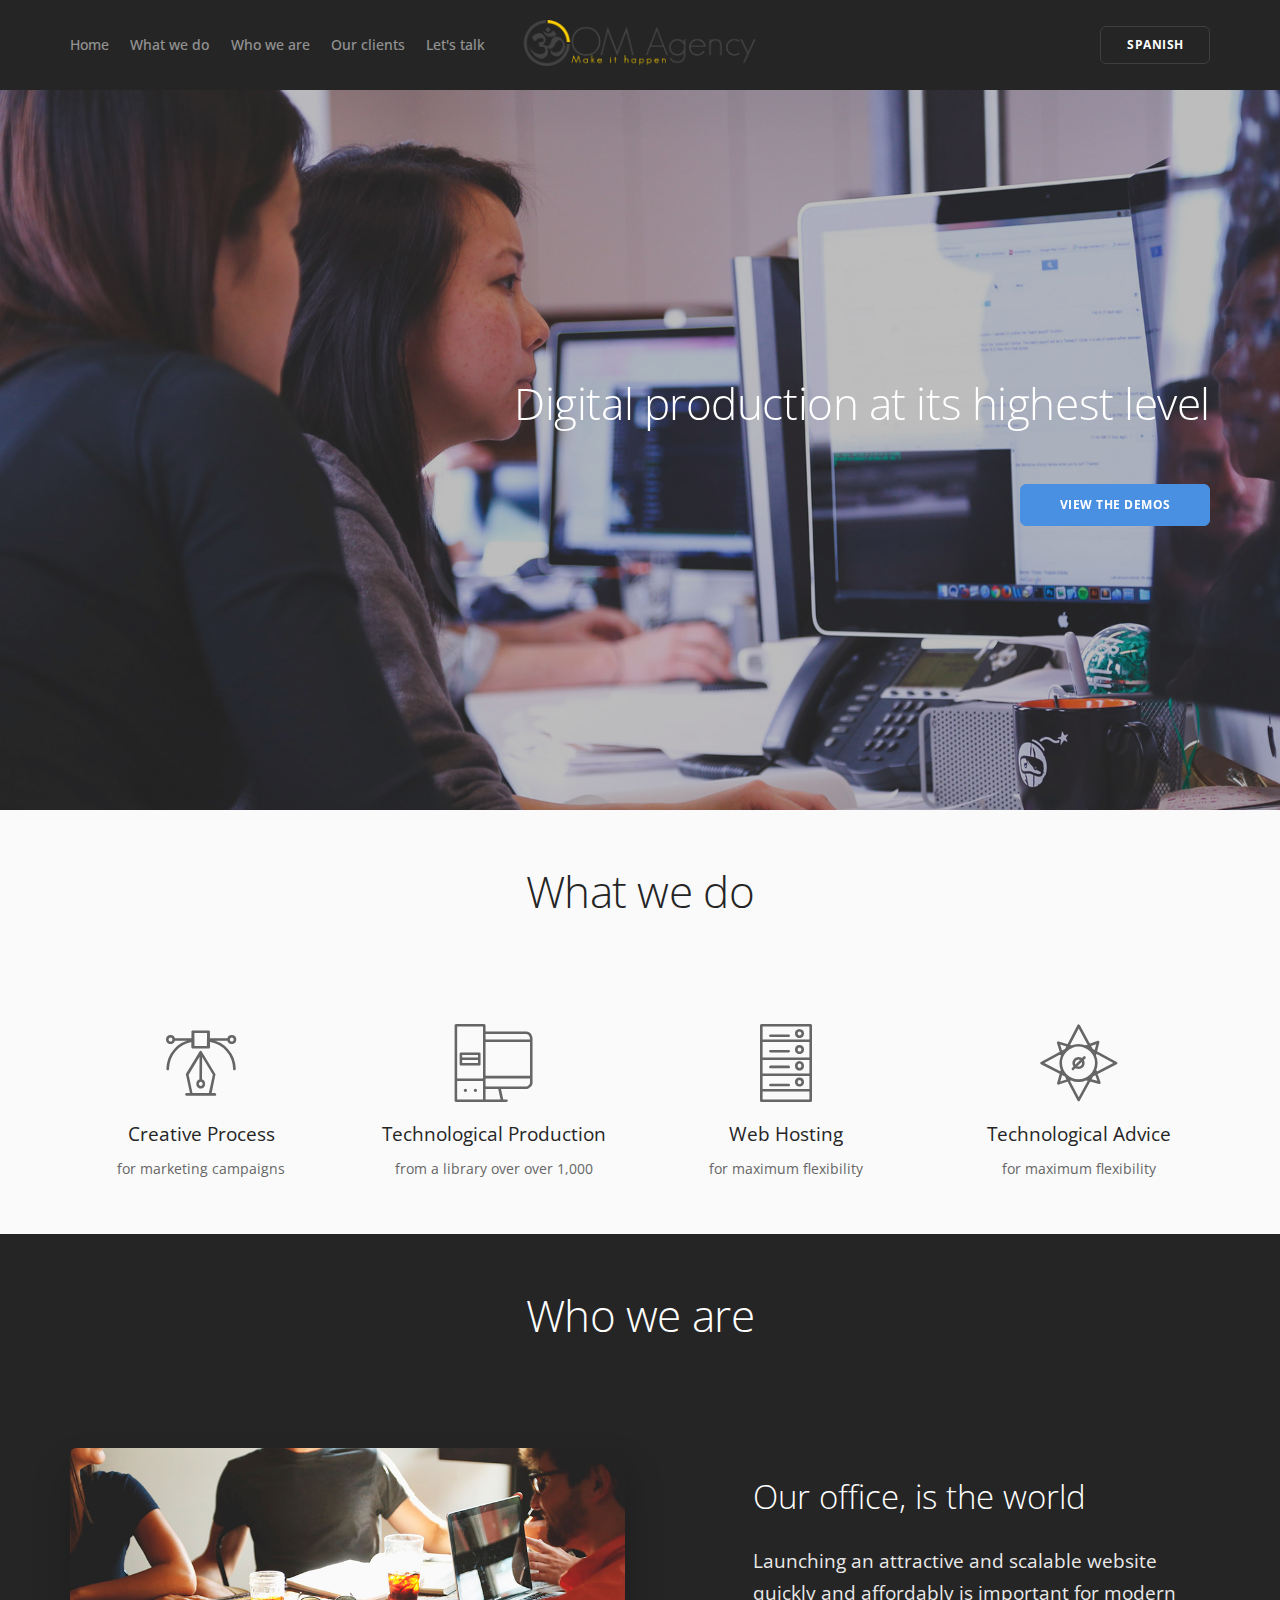
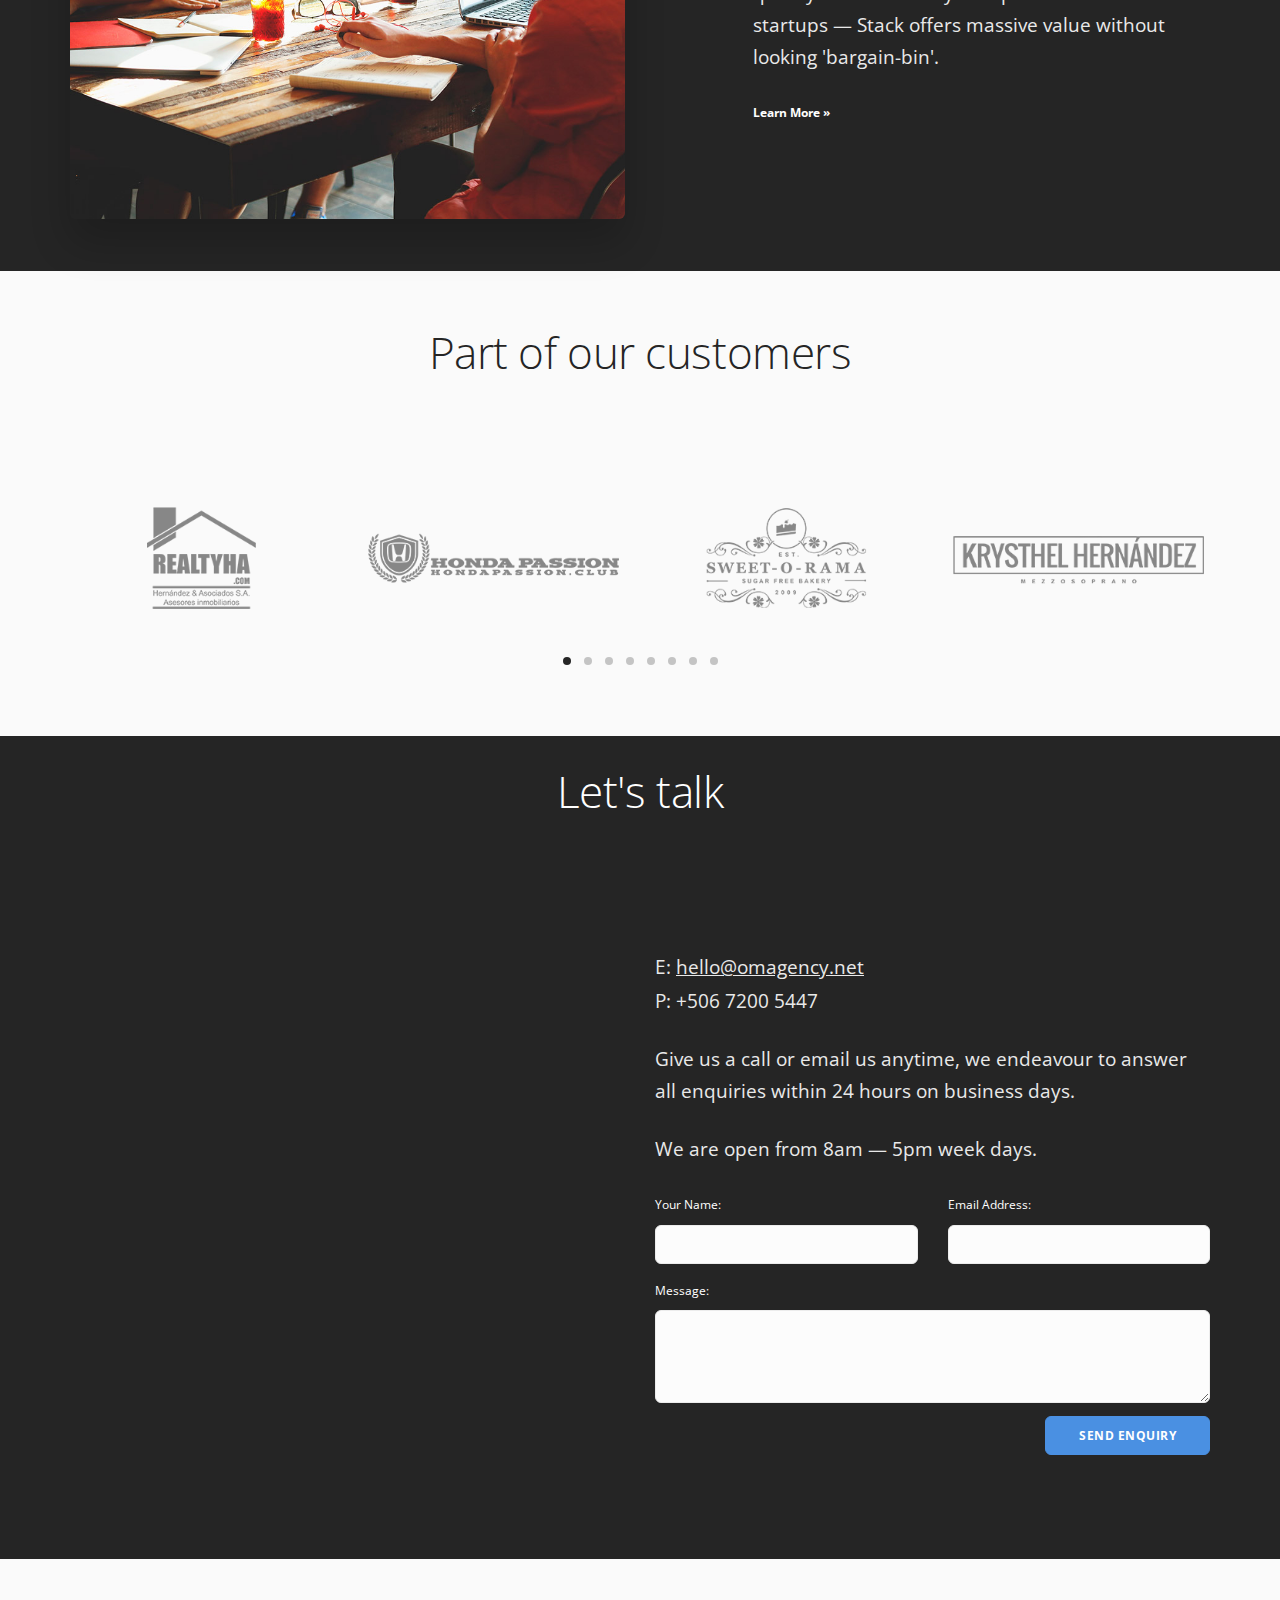
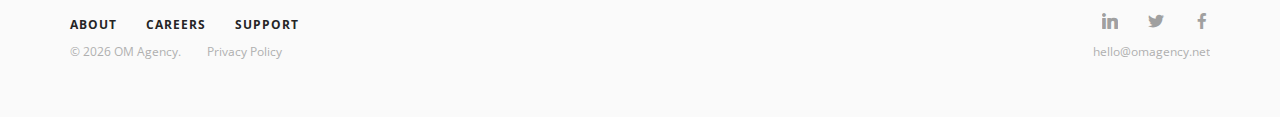
==== index.html @ 6e654f6d "First Push" ====
<!doctype html>
<html lang="en">
    <head>
        <meta charset="utf-8">
        <title>OM Agency | Make it happen...</title>
        <meta name="viewport" content="width=device-width, initial-scale=1.0">
        <link href="css/stack-interface.css" rel="stylesheet" type="text/css" media="all">
        <link href="css/socicon.css" rel="stylesheet" type="text/css" media="all" />
        <link href="css/iconsmind.css" rel="stylesheet" type="text/css" media="all" />
        <link href="css/bootstrap.css" rel="stylesheet" type="text/css" media="all" />
        <link href="css/flickity.css" rel="stylesheet" type="text/css" media="all" />
        <link href="css/stack-interface.css" rel="stylesheet" type="text/css" media="all" />
        <link href="css/theme.css" rel="stylesheet" type="text/css" media="all" />
        <link href="https://fonts.googleapis.com/css?family=Open+Sans:200,300,400,400i,500,600,700" rel="stylesheet">
        <link rel="shortcut icon" href="favicon/favicon.ico">
      	<link rel="icon" sizes="16x16 32x32 64x64" href="favicon/favicon.ico">
      	<link rel="icon" type="image/png" sizes="196x196" href="favicon/favicon-192.png">
      	<link rel="icon" type="image/png" sizes="160x160" href="favicon/favicon-160.png">
      	<link rel="icon" type="image/png" sizes="96x96" href="favicon/favicon-96.png">
      	<link rel="icon" type="image/png" sizes="64x64" href="favicon/favicon-64.png">
      	<link rel="icon" type="image/png" sizes="32x32" href="favicon/favicon-32.png">
      	<link rel="icon" type="image/png" sizes="16x16" href="favicon/favicon-16.png">
      	<link rel="apple-touch-icon" href="favicon/favicon-57.png">
      	<link rel="apple-touch-icon" sizes="114x114" href="favicon/favicon-114.png">
      	<link rel="apple-touch-icon" sizes="72x72" href="favicon/favicon-72.png">
      	<link rel="apple-touch-icon" sizes="144x144" href="favicon/favicon-144.png">
      	<link rel="apple-touch-icon" sizes="60x60" href="favicon/favicon-60.png">
      	<link rel="apple-touch-icon" sizes="120x120" href="favicon/favicon-120.png">
      	<link rel="apple-touch-icon" sizes="76x76" href="favicon/favicon-76.png">
      	<link rel="apple-touch-icon" sizes="152x152" href="favicon/favicon-152.png">
      	<link rel="apple-touch-icon" sizes="180x180" href="favicon/favicon-180.png">
      	<meta name="msapplication-TileColor" content="#FFFFFF">
      	<meta name="msapplication-TileImage" content="favicon/favicon-144.png">
      	<meta name="msapplication-config" content="favicon/browserconfig.xml">
    </head>
    <body data-smooth-scroll-offset="77">
        <div class="nav-container">
            <div class="via-1495219008200" via="via-1495219008200" vio="01">
                <div class="bar bar--sm visible-xs">
                    <div class="container">
                        <div class="row">
                            <div class="col-xs-3 col-sm-2">
                                <a href="index.html"> <img class="logo logo-dark" alt="logo" src="img/logo-dark.png"> <img class="logo logo-light" alt="logo" src="img/logo-light.png"> </a>
                            </div>
                            <div class="col-xs-9 col-sm-10 text-right">
                                <a href="#ourwork" class="hamburger-toggle" data-toggle-class="#menu2;hidden-xs hidden-sm"> <i class="icon icon--sm stack-interface stack-menu"></i> </a>
                            </div>
                        </div>
                    </div>
                </div>
                <nav id="menu2" class="bar bar-2 hidden-xs bg--dark">
                    <div class="container">
                        <div class="row">
                            <div class="col-md-2 text-center text-left-sm hidden-xs col-md-push-5">
                                <div class="bar__module">
                                    <a href="index.html"> <img class="logo logo-dark" alt="logo" src="img/logo-dark.png"> <img class="logo logo-light" alt="Logo OM Agency" src="img/OM_Agency_Logo_Letters.png"> </a>
                                </div>
                            </div>
                            <div class="col-md-5 col-md-pull-2">
                                <div class="bar__module">
                                    <ul class="menu-horizontal text-left">
                                        <li> <a href="#home" class="inner-link" target="_self">Home</a> </li>
                                        <li> <a href="#whatwedo" class="inner-link" target="_self">What we do</a> </li>
                                        <li> <a href="#whoweare" class="inner-link" target="_self">Who we are</a> </li>
                                        <li> <a href="#ourclients" class="inner-link" target="_self">Our clients</a> </li>
                                        <li> <a href="#letstalk" class="inner-link" target="_self">Let's talk</a> </li>
                                    </ul>
                                </div>
                            </div>
                            <div class="col-md-5 text-right text-left-xs text-left-sm">
                                <div class="bar__module">
                                    <a class="btn btn--sm type--uppercase" href="#ourwork"> <span class="btn__text">Spanish</span> </a>
                                </div>
                            </div>
                        </div>
                    </div>
                </nav>
            </div>
        </div>
        <div class="main-container">
            <a id="home" class="in-page-link"></a>
            <section class="cover height-80 imagebg text-right" data-overlay="3">
                <div class="background-image-holder"> <img alt="Digital Production at its highest level" src="img/digital-production-at-its-highest-level.jpg"> </div>
                <div class="container pos-vertical-center">
                    <div class="row">
                        <div class="col-sm-12">
                            <h1> Digital production at its highest level</h1>
                            <a class="btn btn--primary type--uppercase" href="#ourwork"> <span class="btn__text">
						View The Demos
					</span> </a>
                        </div>
                    </div>
                </div>
            </section>
            <a id="whatwedo" class="in-page-link"></a>
            <section class="text-center space--xs bg--secondary">
                <div class="container">
                    <div class="row">
                        <div class="col-sm-12">
                            <h1>What we do</h1>
                        </div>
                    </div>
                </div>
            </section>
            <a id="" class="in-page-link"></a>
            <section class="text-center space--xs bg--secondary">
                <div class="container">
                    <div class="row">
                        <div class="col-sm-6 col-md-3">
                            <div class="text-block"> <i class="icon icon-Vector-5 icon--lg"></i>
                                <h4>Creative Process</h4>
                                <p> for marketing campaigns </p>
                            </div>
                        </div>
                        <div class="col-sm-6 col-md-3">
                            <div class="text-block"> <i class="icon icon-Computer-3 icon--lg"></i>
                                <h4>Technological Production</h4>
                                <p> from a library over over 1,000 </p>
                            </div>
                        </div>
                        <div class="col-sm-6 col-md-3">
                            <div class="text-block"> <i class="icon icon-Server icon--lg"></i>
                                <h4>Web Hosting</h4>
                                <p> for maximum flexibility </p>
                            </div>
                        </div>
                        <div class="col-sm-6 col-md-3">
                            <div class="text-block"> <i class="icon icon-Compass-Rose icon--lg"></i>
                                <h4>Technological Advice</h4>
                                <p> for maximum flexibility </p>
                            </div>
                        </div>
                    </div>
                </div>
            </section>
            <a id="whoweare" class="in-page-link"></a>
            <section class="bg--dark space--xs text-center">
                <div class="container">
                    <div class="row">
                        <div class="col-sm-12">
                            <h1>Who we are</h1>
                        </div>
                    </div>
                </div>
            </section>
            <a id="" class="in-page-link"></a>
            <section class="switchable feature-large bg--dark space--xs">
                <div class="container">
                    <div class="row">
                        <div class="col-sm-6"> <img alt="Our people sitting on a desk - Who we are" class="border--round box-shadow-wide" src="img/who-we-are-2.jpg"> </div>
                        <div class="col-sm-6 col-md-5">
                            <div class="switchable__text">
                                <h2>Our office, is the world</h2>
                                <p class="lead"> Launching an attractive and scalable website quickly and affordably is important for modern startups — Stack offers massive value without looking 'bargain-bin'. </p> <a href="#ourwork">Learn More »</a> </div>
                        </div>
                    </div>
                </div>
            </section>
            <a id="ourclients" class="in-page-link"></a>
            <section class="bg--secondary space--xs text-center">
                <div class="container">
                    <div class="row">
                        <div class="col-sm-12">
                            <h1>Part of our customers</h1>
                        </div>
                    </div>
                </div>
            </section>
            <a id="" class="in-page-link"></a>
            <section class="bg--secondary space--sm">
                <div class="container">
                    <div class="row">
                        <div class="slider slider--inline-arrows slider--arrows-hover text-center" data-arrows="true" data-timing="2000" data-paging="true">
                            <ul class="slides">
                                <li class="col-sm-3 col-xs-6"> <img alt="Realty HA" class="image--s" src="img/clients/RealtyHA.png"> </li>
                                <li class="col-sm-3 col-xs-6"> <img alt="Honda Passion Club" class="image--s" src="img/clients/HondaPassionClub.png"> </li>
                                <li class="col-sm-3 col-xs-6"> <img alt="Sugar Free Bakery Sweet-O-Rama" class="image--s" src="img/clients/Sweet-O-Rama.png"> </li>
                                <li class="col-sm-3 col-xs-6"> <img alt="Krysthel Hernandez MezzoSoprano" class="image--s" src="img/clients/KrysthelHernandez.png"> </li>
                                <li class="col-sm-3 col-xs-6"> <img alt="Dra. Maria Jesus Calderon Quesada" class="image--s" src="img/clients/DraMariaJesus.png"> </li>
                                <li class="col-sm-3 col-xs-6"> <img alt="Chandra Store" class="image--s" src="img/clients/Chandra.png"> </li>
                                <li class="col-sm-3 col-xs-6"> <img alt="Portafolio" class="image--s" src="img/clients/Portafolio.png"> </li>
                                <li class="col-sm-3 col-xs-6"> <img alt="PriFit Gym" class="image--s" src="img/clients/PriFit.png"> </li>
                            </ul>
                        </div>
                    </div>
                </div>
            </section>
            <!--
            <a id="ourwork" class="in-page-link"></a>
            <section class="bg--secondary text-center space--xs">
                <div class="container">
                    <div class="row">
                        <div class="col-sm-12">
                            <h1>Our work</h1>
                        </div>
                    </div>
                </div>
            </section>
            <a id="" class="in-page-link"></a>
            <section class="unpad bg--secondary">
                <div class="masonry masonry--gapless">
                    <div class="masonry__container masonry--active">
                        <div class="masonry__item col-md-4 col-sm-6 col-xs-12" data-masonry-filter="Digital">
                            <div class="project-thumb hover-element height-50">
                                <a href="#ourwork">
                                    <div class="hover-element__initial">
                                        <div class="background-image-holder"> <img alt="background" src="img/work-6.jpg"> </div>
                                    </div>
                                    <div class="hover-element__reveal" data-overlay="9">
                                        <div class="project-thumb__title">
                                            <h5>Nike Active</h5> <span>Digital Marketing</span> </div>
                                    </div>
                                </a>
                            </div>
                        </div>
                        <div class="masonry__item col-md-8 col-sm-6 col-xs-12" data-masonry-filter="Digital">
                            <div class="project-thumb hover-element height-50">
                                <a href="#ourwork">
                                    <div class="hover-element__initial">
                                        <div class="background-image-holder"> <img alt="background" src="img/work-1.jpg"> </div>
                                    </div>
                                    <div class="hover-element__reveal" data-overlay="9">
                                        <div class="project-thumb__title">
                                            <h5>Unvest Capital</h5> <span>Brand Collateral</span> </div>
                                    </div>
                                </a>
                            </div>
                        </div>
                    </div>
                </div>
            </section>
          -->
            <a id="letstalk" class="in-page-link"></a>
            <section class="bg--dark text-center space--xxs">
                <div class="container">
                    <div class="row">
                        <div class="col-sm-12">
                            <h1>Let's talk</h1>
                        </div>
                    </div>
                </div>
            </section>
            <a id="" class="in-page-link"></a>
            <section class="switchable bg--dark">
                <div class="container">
                    <div class="row">
                        <div class="col-sm-5">
                            <div class="map-container border--round" data-maps-api-key="AIzaSyCfo_V3gmpPm1WzJEC9p_sRbgvyVbiO83M" data-address="residencial boulevard, desamparados," data-marker-title="Stack" data-map-style="[{&quot;featureType&quot;:&quot;landscape&quot;,&quot;stylers&quot;:[{&quot;hue&quot;:&quot;#FFBB00&quot;},{&quot;saturation&quot;:43.400000000000006},{&quot;lightness&quot;:37.599999999999994},{&quot;gamma&quot;:1}]},{&quot;featureType&quot;:&quot;road.highway&quot;,&quot;stylers&quot;:[{&quot;hue&quot;:&quot;#FFC200&quot;},{&quot;saturation&quot;:-61.8},{&quot;lightness&quot;:45.599999999999994},{&quot;gamma&quot;:1}]},{&quot;featureType&quot;:&quot;road.arterial&quot;,&quot;stylers&quot;:[{&quot;hue&quot;:&quot;#FF0300&quot;},{&quot;saturation&quot;:-100},{&quot;lightness&quot;:51.19999999999999},{&quot;gamma&quot;:1}]},{&quot;featureType&quot;:&quot;road.local&quot;,&quot;stylers&quot;:[{&quot;hue&quot;:&quot;#FF0300&quot;},{&quot;saturation&quot;:-100},{&quot;lightness&quot;:52},{&quot;gamma&quot;:1}]},{&quot;featureType&quot;:&quot;water&quot;,&quot;stylers&quot;:[{&quot;hue&quot;:&quot;#0078FF&quot;},{&quot;saturation&quot;:-13.200000000000003},{&quot;lightness&quot;:2.4000000000000057},{&quot;gamma&quot;:1}]},{&quot;featureType&quot;:&quot;poi&quot;,&quot;stylers&quot;:[{&quot;hue&quot;:&quot;#00FF6A&quot;},{&quot;saturation&quot;:-1.0989010989011234},{&quot;lightness&quot;:11.200000000000017},{&quot;gamma&quot;:1}]}]" data-map-zoom="14"></div>
                        </div>
                        <div class="col-sm-6 col-xs-12">
                            <div class="text-block">
                                <p class="lead"> E: <a href="mailto:hello@omagency.net" target="_self">hello@omagency.net</a><br> P: +506 7200 5447</p>
                                <p class="lead"> Give us a call or email us anytime, we endeavour to answer all enquiries within 24 hours on business days. </p>
                                <p class="lead"> We are open from 8am — 5pm week days. </p>
                            </div>
                            <div class="row">
                                <form action="https://formspree.io/hello@omagency.net" class="form-email">
                                    <input type="hidden" name="_next" value="http://omagency.net/#letstalk" />
                                    <input type="hidden" name="_subject" value="New message from OM Agency form" />
                                    <div class="col-sm-6 col-xs-12"> <label>Your Name:</label> <input type="text" name="Name" class="validate-required"> </div>
                                    <div class="col-sm-6 col-xs-12"> <label>Email Address:</label> <input type="email" name="Email" class="validate-required validate-email"> </div>
                                    <div class="col-sm-12 col-xs-12"> <label>Message:</label> <textarea rows="3" name="Message" class="validate-required"></textarea> </div>
                                    <div class="col-sm-5 col-md-4 col-xs-6"> <button type="submit" class="btn btn--primary type--uppercase">Send Enquiry</button> </div>
                                </form>
                            </div>
                        </div>
                    </div>
                </div>
            </section>
            <footer class="text-center-xs space--xs bg--secondary">
                <div class="container">
                    <div class="row">
                        <div class="col-sm-7">
                            <ul class="list-inline">
                                <li> <a href="#whoweare" class="inner-link" target="_self"><span class="h6 type--uppercase medium-editor-element" spellcheck="true" data-medium-editor-element="true" role="textbox" aria-multiline="true" data-medium-editor-editor-index="75" medium-editor-index="082391a5-75e1-c241-b3bd-a987d5c9becb" data-placeholder="Type your text">About</span></a> </li>
                                <li> <a href="#"><span class="h6 type--uppercase medium-editor-element" spellcheck="true" data-medium-editor-element="true" role="textbox" aria-multiline="true" data-medium-editor-editor-index="75" medium-editor-index="06a11423-56d0-9f92-8ddc-9419bf3b20df" data-placeholder="Type your text">Careers</span></a> </li>
                                <li class="medium-editor-active-mrv"> <a href="http://support.omagency.net" target="_self"><span class="h6 type--uppercase medium-editor-element" spellcheck="true" data-medium-editor-element="true" role="textbox" aria-multiline="true" data-medium-editor-editor-index="75" medium-editor-index="7d0450e8-6a28-0e7a-660b-c5651b98edc4" data-placeholder="Type your text">Support</span></a> </li>
                            </ul>
                        </div>
                        <div class="col-sm-5 text-right text-center-xs">
                            <ul class="social-list list-inline list--hover">
                                <li><a href="https://www.linkedin.com/company/om-hosting" target="_self"><i class="socicon icon socicon-linkedin icon--xs"></i></a></li>
                                <li><a href="https://twitter.com/OM_Hosting" target="_self"><i class="socicon socicon-twitter icon icon--xs"></i></a></li>
                                <li><a href="https://www.facebook.com/pages/OM-Hosting/1087044491311672" target="_self"><i class="socicon socicon-facebook icon icon--xs"></i></a></li>
                            </ul>
                        </div>
                    </div>
                    <div class="row">
                        <div class="col-sm-7"> <span class="type--fine-print">© <span class="update-year">2017</span> OM Agency.</span> <a class="type--fine-print" href="#">Privacy Policy</a> </div>
                        <div class="col-sm-5 text-right text-center-xs"> <a class="type--fine-print" href="#">hello@omagency.net</a> </div>
                    </div>
                </div>
            </footer>
        </div>
        <script src="js/jquery-3.1.1.min.js"></script>
        <script src="js/flickity.min.js"></script>
        <script src="js/parallax.js"></script>
        <script src="js/isotope.min.js"></script>
        <script src="js/countdown.min.js"></script>
        <script src="js/smooth-scroll.min.js"></script>
        <script src="js/scripts.js"></script>

    </body>

</html>
---- css/stack-interface.css ----
@font-face {
  font-family: 'stack-interface';
  src: url('../fonts/stack-interface.eot?33839631');
  src: url('../fonts/stack-interface.eot?33839631#iefix') format('embedded-opentype'),
       url('../fonts/stack-interface.woff2?33839631') format('woff2'),
       url('../fonts/stack-interface.woff?33839631') format('woff'),
       url('../fonts/stack-interface.ttf?33839631') format('truetype'),
       url('../fonts/stack-interface.svg?33839631#stack-interface') format('svg');
  font-weight: normal;
  font-style: normal;
}
/* Chrome hack: SVG is rendered more smooth in Windozze. 100% magic, uncomment if you need it. */
/* Note, that will break hinting! In other OS-es font will be not as sharp as it could be */
/*
@media screen and (-webkit-min-device-pixel-ratio:0) {
  @font-face {
    font-family: 'stack-interface';
    src: url('../font/stack-interface.svg?34857618#stack-interface') format('svg');
  }
}
*/
 
 [class^="stack-"]:before, [class*=" stack-"]:before {
  font-family: "stack-interface";
  font-style: normal;
  font-weight: normal;
  speak: none;
 
  display: inline-block;
  text-decoration: inherit;
  width: 1em;
  margin-right: .2em;
  text-align: center;
  /* opacity: .8; */
 
  /* For safety - reset parent styles, that can break glyph codes*/
  font-variant: normal;
  text-transform: none;
 
  /* fix buttons height, for twitter bootstrap */
  line-height: 1em;
 
  /* Animation center compensation - margins should be symmetric */
  /* remove if not needed */
  margin-left: .2em;
 
  /* you can be more comfortable with increased icons size */
  /* font-size: 120%; */
 
  /* Font smoothing. That was taken from TWBS */
  -webkit-font-smoothing: antialiased;
  -moz-osx-font-smoothing: grayscale;
 
  /* Uncomment for 3D effect */
  /* text-shadow: 1px 1px 1px rgba(127, 127, 127, 0.3); */
}
 
.stack-down-open-big:before { content: '\e800'; } /* '' */
.stack-left-open-big:before { content: '\e801'; } /* '' */
.stack-right-open-big:before { content: '\e802'; } /* '' */
.stack-up-open-big:before { content: '\e803'; } /* '' */
.stack-basket:before { content: '\e804'; } /* '' */
.stack-search:before { content: '\e805'; } /* '' */
.stack-down-dir:before { content: '\e806'; } /* '' */
.stack-left-dir:before { content: '\e807'; } /* '' */
.stack-right-dir:before { content: '\e808'; } /* '' */
.stack-up-dir:before { content: '\e809'; } /* '' */
.stack-down-open:before { content: '\e80a'; } /* '' */
.stack-left-open:before { content: '\e80b'; } /* '' */
.stack-right-open:before { content: '\e80c'; } /* '' */
.stack-up-open:before { content: '\e80d'; } /* '' */
.stack-menu:before { content: '\e80e'; } /* '' */
.stack-users:before { content: '\e80f'; } /* '' */
.stack-publish:before { content: '\e810'; } /* '' */
.stack-trash:before { content: '\e811'; } /* '' */
.stack-bell:before { content: '\e812'; } /* '' */
.stack-cog:before { content: '\e813'; } /* '' */
.stack-plus-circled:before { content: '\e814'; } /* '' */
.stack-dot-3:before { content: '\e815'; } /* '' */
---- css/socicon.css ----
@charset "UTF-8";

@font-face {
  font-family: "socicon";
  src: url("../fonts/socicon.ttf") format("truetype");
  font-weight: normal;
  font-style: normal;

}

[data-icon]:before {
  font-family: "socicon" !important;
  content: attr(data-icon);
  font-style: normal !important;
  font-weight: normal !important;
  font-variant: normal !important;
  text-transform: none !important;
  speak: none;
  line-height: 1;
  -webkit-font-smoothing: antialiased;
  -moz-osx-font-smoothing: grayscale;
}

[class^="socicon-"]:before,
[class*=" socicon-"]:before {
  font-family: "socicon" !important;
  font-style: normal !important;
  font-weight: normal !important;
  font-variant: normal !important;
  text-transform: none !important;
  speak: none;
  line-height: 1;
  -webkit-font-smoothing: antialiased;
  -moz-osx-font-smoothing: grayscale;
}

.socicon-modelmayhem:before {
  content: "\e000";
}
.socicon-mixcloud:before {
  content: "\e001";
}
.socicon-drupal:before {
  content: "\e002";
}
.socicon-swarm:before {
  content: "\e003";
}
.socicon-istock:before {
  content: "\e004";
}
.socicon-yammer:before {
  content: "\e005";
}
.socicon-ello:before {
  content: "\e006";
}
.socicon-stackoverflow:before {
  content: "\e007";
}
.socicon-persona:before {
  content: "\e008";
}
.socicon-triplej:before {
  content: "\e009";
}
.socicon-houzz:before {
  content: "\e00a";
}
.socicon-rss:before {
  content: "\e00b";
}
.socicon-paypal:before {
  content: "\e00c";
}
.socicon-odnoklassniki:before {
  content: "\e00d";
}
.socicon-airbnb:before {
  content: "\e00e";
}
.socicon-periscope:before {
  content: "\e00f";
}
.socicon-outlook:before {
  content: "\e010";
}
.socicon-coderwall:before {
  content: "\e011";
}
.socicon-tripadvisor:before {
  content: "\e012";
}
.socicon-appnet:before {
  content: "\e013";
}
.socicon-goodreads:before {
  content: "\e014";
}
.socicon-tripit:before {
  content: "\e015";
}
.socicon-lanyrd:before {
  content: "\e016";
}
.socicon-slideshare:before {
  content: "\e017";
}
.socicon-buffer:before {
  content: "\e018";
}
.socicon-disqus:before {
  content: "\e019";
}
.socicon-vkontakte:before {
  content: "\e01a";
}
.socicon-whatsapp:before {
  content: "\e01b";
}
.socicon-patreon:before {
  content: "\e01c";
}
.socicon-storehouse:before {
  content: "\e01d";
}
.socicon-pocket:before {
  content: "\e01e";
}
.socicon-mail:before {
  content: "\e01f";
}
.socicon-blogger:before {
  content: "\e020";
}
.socicon-technorati:before {
  content: "\e021";
}
.socicon-reddit:before {
  content: "\e022";
}
.socicon-dribbble:before {
  content: "\e023";
}
.socicon-stumbleupon:before {
  content: "\e024";
}
.socicon-digg:before {
  content: "\e025";
}
.socicon-envato:before {
  content: "\e026";
}
.socicon-behance:before {
  content: "\e027";
}
.socicon-delicious:before {
  content: "\e028";
}
.socicon-deviantart:before {
  content: "\e029";
}
.socicon-forrst:before {
  content: "\e02a";
}
.socicon-play:before {
  content: "\e02b";
}
.socicon-zerply:before {
  content: "\e02c";
}
.socicon-wikipedia:before {
  content: "\e02d";
}
.socicon-apple:before {
  content: "\e02e";
}
.socicon-flattr:before {
  content: "\e02f";
}
.socicon-github:before {
  content: "\e030";
}
.socicon-renren:before {
  content: "\e031";
}
.socicon-friendfeed:before {
  content: "\e032";
}
.socicon-newsvine:before {
  content: "\e033";
}
.socicon-identica:before {
  content: "\e034";
}
.socicon-bebo:before {
  content: "\e035";
}
.socicon-zynga:before {
  content: "\e036";
}
.socicon-steam:before {
  content: "\e037";
}
.socicon-xbox:before {
  content: "\e038";
}
.socicon-windows:before {
  content: "\e039";
}
.socicon-qq:before {
  content: "\e03a";
}
.socicon-douban:before {
  content: "\e03b";
}
.socicon-meetup:before {
  content: "\e03c";
}
.socicon-playstation:before {
  content: "\e03d";
}
.socicon-android:before {
  content: "\e03e";
}
.socicon-snapchat:before {
  content: "\e03f";
}
.socicon-twitter:before {
  content: "\e040";
}
.socicon-facebook:before {
  content: "\e041";
}
.socicon-googleplus:before {
  content: "\e042";
}
.socicon-pinterest:before {
  content: "\e043";
}
.socicon-foursquare:before {
  content: "\e044";
}
.socicon-yahoo:before {
  content: "\e045";
}
.socicon-skype:before {
  content: "\e046";
}
.socicon-yelp:before {
  content: "\e047";
}
.socicon-feedburner:before {
  content: "\e048";
}
.socicon-linkedin:before {
  content: "\e049";
}
.socicon-viadeo:before {
  content: "\e04a";
}
.socicon-xing:before {
  content: "\e04b";
}
.socicon-myspace:before {
  content: "\e04c";
}
.socicon-soundcloud:before {
  content: "\e04d";
}
.socicon-spotify:before {
  content: "\e04e";
}
.socicon-grooveshark:before {
  content: "\e04f";
}
.socicon-lastfm:before {
  content: "\e050";
}
.socicon-youtube:before {
  content: "\e051";
}
.socicon-vimeo:before {
  content: "\e052";
}
.socicon-dailymotion:before {
  content: "\e053";
}
.socicon-vine:before {
  content: "\e054";
}
.socicon-flickr:before {
  content: "\e055";
}
.socicon-500px:before {
  content: "\e056";
}
.socicon-instagram:before {
  content: "\e057";
}
.socicon-wordpress:before {
  content: "\e058";
}
.socicon-tumblr:before {
  content: "\e059";
}
.socicon-twitch:before {
  content: "\e05a";
}
.socicon-8tracks:before {
  content: "\e05b";
}
.socicon-amazon:before {
  content: "\e05c";
}
.socicon-icq:before {
  content: "\e05d";
}
.socicon-smugmug:before {
  content: "\e05e";
}
.socicon-ravelry:before {
  content: "\e05f";
}
.socicon-weibo:before {
  content: "\e060";
}
.socicon-baidu:before {
  content: "\e061";
}
.socicon-angellist:before {
  content: "\e062";
}
.socicon-ebay:before {
  content: "\e063";
}
.socicon-imdb:before {
  content: "\e064";
}
.socicon-stayfriends:before {
  content: "\e065";
}
.socicon-residentadvisor:before {
  content: "\e066";
}
.socicon-google:before {
  content: "\e067";
}
.socicon-yandex:before {
  content: "\e068";
}
.socicon-sharethis:before {
  content: "\e069";
}
.socicon-bandcamp:before {
  content: "\e06a";
}
.socicon-itunes:before {
  content: "\e06b";
}
.socicon-deezer:before {
  content: "\e06c";
}
.socicon-medium:before {
  content: "\e06d";
}
.socicon-telegram:before {
  content: "\e06e";
}
.socicon-openid:before {
  content: "\e06f";
}
.socicon-amplement:before {
  content: "\e070";
}
---- css/iconsmind.css ----
@font-face {
	font-family: 'iconsmind';
	src:url('../fonts/iconsmind.eot?#iefix-rdmvgc') format('embedded-opentype');
	src:url('../fonts/iconsmind.woff') format('woff'),
		url('../fonts/iconsmind.ttf') format('truetype');
	font-weight: normal;
	font-style: normal;
}

[class^="icon-"], [class*=" icon-"] {
	font-family: 'iconsmind';
	speak: none;
	font-style: normal;
	font-weight: normal;
	font-variant: normal;
	text-transform: none;
	line-height: 1;
	/* Better Font Rendering =========== */
	-webkit-font-smoothing: antialiased;
	-moz-osx-font-smoothing: grayscale;
}

.icon-A-Z:before {
	content: "\e600";
}
.icon-Aa:before {
	content: "\e601";
}
.icon-Add-Bag:before {
	content: "\e602";
}
.icon-Add-Basket:before {
	content: "\e603";
}
.icon-Add-Cart:before {
	content: "\e604";
}
.icon-Add-File:before {
	content: "\e605";
}
.icon-Add-SpaceAfterParagraph:before {
	content: "\e606";
}
.icon-Add-SpaceBeforeParagraph:before {
	content: "\e607";
}
.icon-Add-User:before {
	content: "\e608";
}
.icon-Add-UserStar:before {
	content: "\e609";
}
.icon-Add-Window:before {
	content: "\e60a";
}
.icon-Add:before {
	content: "\e60b";
}
.icon-Address-Book:before {
	content: "\e60c";
}
.icon-Address-Book2:before {
	content: "\e60d";
}
.icon-Administrator:before {
	content: "\e60e";
}
.icon-Aerobics-2:before {
	content: "\e60f";
}
.icon-Aerobics-3:before {
	content: "\e610";
}
.icon-Aerobics:before {
	content: "\e611";
}
.icon-Affiliate:before {
	content: "\e612";
}
.icon-Aim:before {
	content: "\e613";
}
.icon-Air-Balloon:before {
	content: "\e614";
}
.icon-Airbrush:before {
	content: "\e615";
}
.icon-Airship:before {
	content: "\e616";
}
.icon-Alarm-Clock:before {
	content: "\e617";
}
.icon-Alarm-Clock2:before {
	content: "\e618";
}
.icon-Alarm:before {
	content: "\e619";
}
.icon-Alien-2:before {
	content: "\e61a";
}
.icon-Alien:before {
	content: "\e61b";
}
.icon-Aligator:before {
	content: "\e61c";
}
.icon-Align-Center:before {
	content: "\e61d";
}
.icon-Align-JustifyAll:before {
	content: "\e61e";
}
.icon-Align-JustifyCenter:before {
	content: "\e61f";
}
.icon-Align-JustifyLeft:before {
	content: "\e620";
}
.icon-Align-JustifyRight:before {
	content: "\e621";
}
.icon-Align-Left:before {
	content: "\e622";
}
.icon-Align-Right:before {
	content: "\e623";
}
.icon-Alpha:before {
	content: "\e624";
}
.icon-Ambulance:before {
	content: "\e625";
}
.icon-AMX:before {
	content: "\e626";
}
.icon-Anchor-2:before {
	content: "\e627";
}
.icon-Anchor:before {
	content: "\e628";
}
.icon-Android-Store:before {
	content: "\e629";
}
.icon-Android:before {
	content: "\e62a";
}
.icon-Angel-Smiley:before {
	content: "\e62b";
}
.icon-Angel:before {
	content: "\e62c";
}
.icon-Angry:before {
	content: "\e62d";
}
.icon-Apple-Bite:before {
	content: "\e62e";
}
.icon-Apple-Store:before {
	content: "\e62f";
}
.icon-Apple:before {
	content: "\e630";
}
.icon-Approved-Window:before {
	content: "\e631";
}
.icon-Aquarius-2:before {
	content: "\e632";
}
.icon-Aquarius:before {
	content: "\e633";
}
.icon-Archery-2:before {
	content: "\e634";
}
.icon-Archery:before {
	content: "\e635";
}
.icon-Argentina:before {
	content: "\e636";
}
.icon-Aries-2:before {
	content: "\e637";
}
.icon-Aries:before {
	content: "\e638";
}
.icon-Army-Key:before {
	content: "\e639";
}
.icon-Arrow-Around:before {
	content: "\e63a";
}
.icon-Arrow-Back3:before {
	content: "\e63b";
}
.icon-Arrow-Back:before {
	content: "\e63c";
}
.icon-Arrow-Back2:before {
	content: "\e63d";
}
.icon-Arrow-Barrier:before {
	content: "\e63e";
}
.icon-Arrow-Circle:before {
	content: "\e63f";
}
.icon-Arrow-Cross:before {
	content: "\e640";
}
.icon-Arrow-Down:before {
	content: "\e641";
}
.icon-Arrow-Down2:before {
	content: "\e642";
}
.icon-Arrow-Down3:before {
	content: "\e643";
}
.icon-Arrow-DowninCircle:before {
	content: "\e644";
}
.icon-Arrow-Fork:before {
	content: "\e645";
}
.icon-Arrow-Forward:before {
	content: "\e646";
}
.icon-Arrow-Forward2:before {
	content: "\e647";
}
.icon-Arrow-From:before {
	content: "\e648";
}
.icon-Arrow-Inside:before {
	content: "\e649";
}
.icon-Arrow-Inside45:before {
	content: "\e64a";
}
.icon-Arrow-InsideGap:before {
	content: "\e64b";
}
.icon-Arrow-InsideGap45:before {
	content: "\e64c";
}
.icon-Arrow-Into:before {
	content: "\e64d";
}
.icon-Arrow-Join:before {
	content: "\e64e";
}
.icon-Arrow-Junction:before {
	content: "\e64f";
}
.icon-Arrow-Left:before {
	content: "\e650";
}
.icon-Arrow-Left2:before {
	content: "\e651";
}
.icon-Arrow-LeftinCircle:before {
	content: "\e652";
}
.icon-Arrow-Loop:before {
	content: "\e653";
}
.icon-Arrow-Merge:before {
	content: "\e654";
}
.icon-Arrow-Mix:before {
	content: "\e655";
}
.icon-Arrow-Next:before {
	content: "\e656";
}
.icon-Arrow-OutLeft:before {
	content: "\e657";
}
.icon-Arrow-OutRight:before {
	content: "\e658";
}
.icon-Arrow-Outside:before {
	content: "\e659";
}
.icon-Arrow-Outside45:before {
	content: "\e65a";
}
.icon-Arrow-OutsideGap:before {
	content: "\e65b";
}
.icon-Arrow-OutsideGap45:before {
	content: "\e65c";
}
.icon-Arrow-Over:before {
	content: "\e65d";
}
.icon-Arrow-Refresh:before {
	content: "\e65e";
}
.icon-Arrow-Refresh2:before {
	content: "\e65f";
}
.icon-Arrow-Right:before {
	content: "\e660";
}
.icon-Arrow-Right2:before {
	content: "\e661";
}
.icon-Arrow-RightinCircle:before {
	content: "\e662";
}
.icon-Arrow-Shuffle:before {
	content: "\e663";
}
.icon-Arrow-Squiggly:before {
	content: "\e664";
}
.icon-Arrow-Through:before {
	content: "\e665";
}
.icon-Arrow-To:before {
	content: "\e666";
}
.icon-Arrow-TurnLeft:before {
	content: "\e667";
}
.icon-Arrow-TurnRight:before {
	content: "\e668";
}
.icon-Arrow-Up:before {
	content: "\e669";
}
.icon-Arrow-Up2:before {
	content: "\e66a";
}
.icon-Arrow-Up3:before {
	content: "\e66b";
}
.icon-Arrow-UpinCircle:before {
	content: "\e66c";
}
.icon-Arrow-XLeft:before {
	content: "\e66d";
}
.icon-Arrow-XRight:before {
	content: "\e66e";
}
.icon-Ask:before {
	content: "\e66f";
}
.icon-Assistant:before {
	content: "\e670";
}
.icon-Astronaut:before {
	content: "\e671";
}
.icon-At-Sign:before {
	content: "\e672";
}
.icon-ATM:before {
	content: "\e673";
}
.icon-Atom:before {
	content: "\e674";
}
.icon-Audio:before {
	content: "\e675";
}
.icon-Auto-Flash:before {
	content: "\e676";
}
.icon-Autumn:before {
	content: "\e677";
}
.icon-Baby-Clothes:before {
	content: "\e678";
}
.icon-Baby-Clothes2:before {
	content: "\e679";
}
.icon-Baby-Cry:before {
	content: "\e67a";
}
.icon-Baby:before {
	content: "\e67b";
}
.icon-Back2:before {
	content: "\e67c";
}
.icon-Back-Media:before {
	content: "\e67d";
}
.icon-Back-Music:before {
	content: "\e67e";
}
.icon-Back:before {
	content: "\e67f";
}
.icon-Background:before {
	content: "\e680";
}
.icon-Bacteria:before {
	content: "\e681";
}
.icon-Bag-Coins:before {
	content: "\e682";
}
.icon-Bag-Items:before {
	content: "\e683";
}
.icon-Bag-Quantity:before {
	content: "\e684";
}
.icon-Bag:before {
	content: "\e685";
}
.icon-Bakelite:before {
	content: "\e686";
}
.icon-Ballet-Shoes:before {
	content: "\e687";
}
.icon-Balloon:before {
	content: "\e688";
}
.icon-Banana:before {
	content: "\e689";
}
.icon-Band-Aid:before {
	content: "\e68a";
}
.icon-Bank:before {
	content: "\e68b";
}
.icon-Bar-Chart:before {
	content: "\e68c";
}
.icon-Bar-Chart2:before {
	content: "\e68d";
}
.icon-Bar-Chart3:before {
	content: "\e68e";
}
.icon-Bar-Chart4:before {
	content: "\e68f";
}
.icon-Bar-Chart5:before {
	content: "\e690";
}
.icon-Bar-Code:before {
	content: "\e691";
}
.icon-Barricade-2:before {
	content: "\e692";
}
.icon-Barricade:before {
	content: "\e693";
}
.icon-Baseball:before {
	content: "\e694";
}
.icon-Basket-Ball:before {
	content: "\e695";
}
.icon-Basket-Coins:before {
	content: "\e696";
}
.icon-Basket-Items:before {
	content: "\e697";
}
.icon-Basket-Quantity:before {
	content: "\e698";
}
.icon-Bat-2:before {
	content: "\e699";
}
.icon-Bat:before {
	content: "\e69a";
}
.icon-Bathrobe:before {
	content: "\e69b";
}
.icon-Batman-Mask:before {
	content: "\e69c";
}
.icon-Battery-0:before {
	content: "\e69d";
}
.icon-Battery-25:before {
	content: "\e69e";
}
.icon-Battery-50:before {
	content: "\e69f";
}
.icon-Battery-75:before {
	content: "\e6a0";
}
.icon-Battery-100:before {
	content: "\e6a1";
}
.icon-Battery-Charge:before {
	content: "\e6a2";
}
.icon-Bear:before {
	content: "\e6a3";
}
.icon-Beard-2:before {
	content: "\e6a4";
}
.icon-Beard-3:before {
	content: "\e6a5";
}
.icon-Beard:before {
	content: "\e6a6";
}
.icon-Bebo:before {
	content: "\e6a7";
}
.icon-Bee:before {
	content: "\e6a8";
}
.icon-Beer-Glass:before {
	content: "\e6a9";
}
.icon-Beer:before {
	content: "\e6aa";
}
.icon-Bell-2:before {
	content: "\e6ab";
}
.icon-Bell:before {
	content: "\e6ac";
}
.icon-Belt-2:before {
	content: "\e6ad";
}
.icon-Belt-3:before {
	content: "\e6ae";
}
.icon-Belt:before {
	content: "\e6af";
}
.icon-Berlin-Tower:before {
	content: "\e6b0";
}
.icon-Beta:before {
	content: "\e6b1";
}
.icon-Betvibes:before {
	content: "\e6b2";
}
.icon-Bicycle-2:before {
	content: "\e6b3";
}
.icon-Bicycle-3:before {
	content: "\e6b4";
}
.icon-Bicycle:before {
	content: "\e6b5";
}
.icon-Big-Bang:before {
	content: "\e6b6";
}
.icon-Big-Data:before {
	content: "\e6b7";
}
.icon-Bike-Helmet:before {
	content: "\e6b8";
}
.icon-Bikini:before {
	content: "\e6b9";
}
.icon-Bilk-Bottle2:before {
	content: "\e6ba";
}
.icon-Billing:before {
	content: "\e6bb";
}
.icon-Bing:before {
	content: "\e6bc";
}
.icon-Binocular:before {
	content: "\e6bd";
}
.icon-Bio-Hazard:before {
	content: "\e6be";
}
.icon-Biotech:before {
	content: "\e6bf";
}
.icon-Bird-DeliveringLetter:before {
	content: "\e6c0";
}
.icon-Bird:before {
	content: "\e6c1";
}
.icon-Birthday-Cake:before {
	content: "\e6c2";
}
.icon-Bisexual:before {
	content: "\e6c3";
}
.icon-Bishop:before {
	content: "\e6c4";
}
.icon-Bitcoin:before {
	content: "\e6c5";
}
.icon-Black-Cat:before {
	content: "\e6c6";
}
.icon-Blackboard:before {
	content: "\e6c7";
}
.icon-Blinklist:before {
	content: "\e6c8";
}
.icon-Block-Cloud:before {
	content: "\e6c9";
}
.icon-Block-Window:before {
	content: "\e6ca";
}
.icon-Blogger:before {
	content: "\e6cb";
}
.icon-Blood:before {
	content: "\e6cc";
}
.icon-Blouse:before {
	content: "\e6cd";
}
.icon-Blueprint:before {
	content: "\e6ce";
}
.icon-Board:before {
	content: "\e6cf";
}
.icon-Bodybuilding:before {
	content: "\e6d0";
}
.icon-Bold-Text:before {
	content: "\e6d1";
}
.icon-Bone:before {
	content: "\e6d2";
}
.icon-Bones:before {
	content: "\e6d3";
}
.icon-Book:before {
	content: "\e6d4";
}
.icon-Bookmark:before {
	content: "\e6d5";
}
.icon-Books-2:before {
	content: "\e6d6";
}
.icon-Books:before {
	content: "\e6d7";
}
.icon-Boom:before {
	content: "\e6d8";
}
.icon-Boot-2:before {
	content: "\e6d9";
}
.icon-Boot:before {
	content: "\e6da";
}
.icon-Bottom-ToTop:before {
	content: "\e6db";
}
.icon-Bow-2:before {
	content: "\e6dc";
}
.icon-Bow-3:before {
	content: "\e6dd";
}
.icon-Bow-4:before {
	content: "\e6de";
}
.icon-Bow-5:before {
	content: "\e6df";
}
.icon-Bow-6:before {
	content: "\e6e0";
}
.icon-Bow:before {
	content: "\e6e1";
}
.icon-Bowling-2:before {
	content: "\e6e2";
}
.icon-Bowling:before {
	content: "\e6e3";
}
.icon-Box2:before {
	content: "\e6e4";
}
.icon-Box-Close:before {
	content: "\e6e5";
}
.icon-Box-Full:before {
	content: "\e6e6";
}
.icon-Box-Open:before {
	content: "\e6e7";
}
.icon-Box-withFolders:before {
	content: "\e6e8";
}
.icon-Box:before {
	content: "\e6e9";
}
.icon-Boy:before {
	content: "\e6ea";
}
.icon-Bra:before {
	content: "\e6eb";
}
.icon-Brain-2:before {
	content: "\e6ec";
}
.icon-Brain-3:before {
	content: "\e6ed";
}
.icon-Brain:before {
	content: "\e6ee";
}
.icon-Brazil:before {
	content: "\e6ef";
}
.icon-Bread-2:before {
	content: "\e6f0";
}
.icon-Bread:before {
	content: "\e6f1";
}
.icon-Bridge:before {
	content: "\e6f2";
}
.icon-Brightkite:before {
	content: "\e6f3";
}
.icon-Broke-Link2:before {
	content: "\e6f4";
}
.icon-Broken-Link:before {
	content: "\e6f5";
}
.icon-Broom:before {
	content: "\e6f6";
}
.icon-Brush:before {
	content: "\e6f7";
}
.icon-Bucket:before {
	content: "\e6f8";
}
.icon-Bug:before {
	content: "\e6f9";
}
.icon-Building:before {
	content: "\e6fa";
}
.icon-Bulleted-List:before {
	content: "\e6fb";
}
.icon-Bus-2:before {
	content: "\e6fc";
}
.icon-Bus:before {
	content: "\e6fd";
}
.icon-Business-Man:before {
	content: "\e6fe";
}
.icon-Business-ManWoman:before {
	content: "\e6ff";
}
.icon-Business-Mens:before {
	content: "\e700";
}
.icon-Business-Woman:before {
	content: "\e701";
}
.icon-Butterfly:before {
	content: "\e702";
}
.icon-Button:before {
	content: "\e703";
}
.icon-Cable-Car:before {
	content: "\e704";
}
.icon-Cake:before {
	content: "\e705";
}
.icon-Calculator-2:before {
	content: "\e706";
}
.icon-Calculator-3:before {
	content: "\e707";
}
.icon-Calculator:before {
	content: "\e708";
}
.icon-Calendar-2:before {
	content: "\e709";
}
.icon-Calendar-3:before {
	content: "\e70a";
}
.icon-Calendar-4:before {
	content: "\e70b";
}
.icon-Calendar-Clock:before {
	content: "\e70c";
}
.icon-Calendar:before {
	content: "\e70d";
}
.icon-Camel:before {
	content: "\e70e";
}
.icon-Camera-2:before {
	content: "\e70f";
}
.icon-Camera-3:before {
	content: "\e710";
}
.icon-Camera-4:before {
	content: "\e711";
}
.icon-Camera-5:before {
	content: "\e712";
}
.icon-Camera-Back:before {
	content: "\e713";
}
.icon-Camera:before {
	content: "\e714";
}
.icon-Can-2:before {
	content: "\e715";
}
.icon-Can:before {
	content: "\e716";
}
.icon-Canada:before {
	content: "\e717";
}
.icon-Cancer-2:before {
	content: "\e718";
}
.icon-Cancer-3:before {
	content: "\e719";
}
.icon-Cancer:before {
	content: "\e71a";
}
.icon-Candle:before {
	content: "\e71b";
}
.icon-Candy-Cane:before {
	content: "\e71c";
}
.icon-Candy:before {
	content: "\e71d";
}
.icon-Cannon:before {
	content: "\e71e";
}
.icon-Cap-2:before {
	content: "\e71f";
}
.icon-Cap-3:before {
	content: "\e720";
}
.icon-Cap-Smiley:before {
	content: "\e721";
}
.icon-Cap:before {
	content: "\e722";
}
.icon-Capricorn-2:before {
	content: "\e723";
}
.icon-Capricorn:before {
	content: "\e724";
}
.icon-Car-2:before {
	content: "\e725";
}
.icon-Car-3:before {
	content: "\e726";
}
.icon-Car-Coins:before {
	content: "\e727";
}
.icon-Car-Items:before {
	content: "\e728";
}
.icon-Car-Wheel:before {
	content: "\e729";
}
.icon-Car:before {
	content: "\e72a";
}
.icon-Cardigan:before {
	content: "\e72b";
}
.icon-Cardiovascular:before {
	content: "\e72c";
}
.icon-Cart-Quantity:before {
	content: "\e72d";
}
.icon-Casette-Tape:before {
	content: "\e72e";
}
.icon-Cash-Register:before {
	content: "\e72f";
}
.icon-Cash-register2:before {
	content: "\e730";
}
.icon-Castle:before {
	content: "\e731";
}
.icon-Cat:before {
	content: "\e732";
}
.icon-Cathedral:before {
	content: "\e733";
}
.icon-Cauldron:before {
	content: "\e734";
}
.icon-CD-2:before {
	content: "\e735";
}
.icon-CD-Cover:before {
	content: "\e736";
}
.icon-CD:before {
	content: "\e737";
}
.icon-Cello:before {
	content: "\e738";
}
.icon-Celsius:before {
	content: "\e739";
}
.icon-Chacked-Flag:before {
	content: "\e73a";
}
.icon-Chair:before {
	content: "\e73b";
}
.icon-Charger:before {
	content: "\e73c";
}
.icon-Check-2:before {
	content: "\e73d";
}
.icon-Check:before {
	content: "\e73e";
}
.icon-Checked-User:before {
	content: "\e73f";
}
.icon-Checkmate:before {
	content: "\e740";
}
.icon-Checkout-Bag:before {
	content: "\e741";
}
.icon-Checkout-Basket:before {
	content: "\e742";
}
.icon-Checkout:before {
	content: "\e743";
}
.icon-Cheese:before {
	content: "\e744";
}
.icon-Cheetah:before {
	content: "\e745";
}
.icon-Chef-Hat:before {
	content: "\e746";
}
.icon-Chef-Hat2:before {
	content: "\e747";
}
.icon-Chef:before {
	content: "\e748";
}
.icon-Chemical-2:before {
	content: "\e749";
}
.icon-Chemical-3:before {
	content: "\e74a";
}
.icon-Chemical-4:before {
	content: "\e74b";
}
.icon-Chemical-5:before {
	content: "\e74c";
}
.icon-Chemical:before {
	content: "\e74d";
}
.icon-Chess-Board:before {
	content: "\e74e";
}
.icon-Chess:before {
	content: "\e74f";
}
.icon-Chicken:before {
	content: "\e750";
}
.icon-Chile:before {
	content: "\e751";
}
.icon-Chimney:before {
	content: "\e752";
}
.icon-China:before {
	content: "\e753";
}
.icon-Chinese-Temple:before {
	content: "\e754";
}
.icon-Chip:before {
	content: "\e755";
}
.icon-Chopsticks-2:before {
	content: "\e756";
}
.icon-Chopsticks:before {
	content: "\e757";
}
.icon-Christmas-Ball:before {
	content: "\e758";
}
.icon-Christmas-Bell:before {
	content: "\e759";
}
.icon-Christmas-Candle:before {
	content: "\e75a";
}
.icon-Christmas-Hat:before {
	content: "\e75b";
}
.icon-Christmas-Sleigh:before {
	content: "\e75c";
}
.icon-Christmas-Snowman:before {
	content: "\e75d";
}
.icon-Christmas-Sock:before {
	content: "\e75e";
}
.icon-Christmas-Tree:before {
	content: "\e75f";
}
.icon-Christmas:before {
	content: "\e760";
}
.icon-Chrome:before {
	content: "\e761";
}
.icon-Chrysler-Building:before {
	content: "\e762";
}
.icon-Cinema:before {
	content: "\e763";
}
.icon-Circular-Point:before {
	content: "\e764";
}
.icon-City-Hall:before {
	content: "\e765";
}
.icon-Clamp:before {
	content: "\e766";
}
.icon-Clapperboard-Close:before {
	content: "\e767";
}
.icon-Clapperboard-Open:before {
	content: "\e768";
}
.icon-Claps:before {
	content: "\e769";
}
.icon-Clef:before {
	content: "\e76a";
}
.icon-Clinic:before {
	content: "\e76b";
}
.icon-Clock-2:before {
	content: "\e76c";
}
.icon-Clock-3:before {
	content: "\e76d";
}
.icon-Clock-4:before {
	content: "\e76e";
}
.icon-Clock-Back:before {
	content: "\e76f";
}
.icon-Clock-Forward:before {
	content: "\e770";
}
.icon-Clock:before {
	content: "\e771";
}
.icon-Close-Window:before {
	content: "\e772";
}
.icon-Close:before {
	content: "\e773";
}
.icon-Clothing-Store:before {
	content: "\e774";
}
.icon-Cloud--:before {
	content: "\e775";
}
.icon-Cloud-:before {
	content: "\e776";
}
.icon-Cloud-Camera:before {
	content: "\e777";
}
.icon-Cloud-Computer:before {
	content: "\e778";
}
.icon-Cloud-Email:before {
	content: "\e779";
}
.icon-Cloud-Hail:before {
	content: "\e77a";
}
.icon-Cloud-Laptop:before {
	content: "\e77b";
}
.icon-Cloud-Lock:before {
	content: "\e77c";
}
.icon-Cloud-Moon:before {
	content: "\e77d";
}
.icon-Cloud-Music:before {
	content: "\e77e";
}
.icon-Cloud-Picture:before {
	content: "\e77f";
}
.icon-Cloud-Rain:before {
	content: "\e780";
}
.icon-Cloud-Remove:before {
	content: "\e781";
}
.icon-Cloud-Secure:before {
	content: "\e782";
}
.icon-Cloud-Settings:before {
	content: "\e783";
}
.icon-Cloud-Smartphone:before {
	content: "\e784";
}
.icon-Cloud-Snow:before {
	content: "\e785";
}
.icon-Cloud-Sun:before {
	content: "\e786";
}
.icon-Cloud-Tablet:before {
	content: "\e787";
}
.icon-Cloud-Video:before {
	content: "\e788";
}
.icon-Cloud-Weather:before {
	content: "\e789";
}
.icon-Cloud:before {
	content: "\e78a";
}
.icon-Clouds-Weather:before {
	content: "\e78b";
}
.icon-Clouds:before {
	content: "\e78c";
}
.icon-Clown:before {
	content: "\e78d";
}
.icon-CMYK:before {
	content: "\e78e";
}
.icon-Coat:before {
	content: "\e78f";
}
.icon-Cocktail:before {
	content: "\e790";
}
.icon-Coconut:before {
	content: "\e791";
}
.icon-Code-Window:before {
	content: "\e792";
}
.icon-Coding:before {
	content: "\e793";
}
.icon-Coffee-2:before {
	content: "\e794";
}
.icon-Coffee-Bean:before {
	content: "\e795";
}
.icon-Coffee-Machine:before {
	content: "\e796";
}
.icon-Coffee-toGo:before {
	content: "\e797";
}
.icon-Coffee:before {
	content: "\e798";
}
.icon-Coffin:before {
	content: "\e799";
}
.icon-Coin:before {
	content: "\e79a";
}
.icon-Coins-2:before {
	content: "\e79b";
}
.icon-Coins-3:before {
	content: "\e79c";
}
.icon-Coins:before {
	content: "\e79d";
}
.icon-Colombia:before {
	content: "\e79e";
}
.icon-Colosseum:before {
	content: "\e79f";
}
.icon-Column-2:before {
	content: "\e7a0";
}
.icon-Column-3:before {
	content: "\e7a1";
}
.icon-Column:before {
	content: "\e7a2";
}
.icon-Comb-2:before {
	content: "\e7a3";
}
.icon-Comb:before {
	content: "\e7a4";
}
.icon-Communication-Tower:before {
	content: "\e7a5";
}
.icon-Communication-Tower2:before {
	content: "\e7a6";
}
.icon-Compass-2:before {
	content: "\e7a7";
}
.icon-Compass-3:before {
	content: "\e7a8";
}
.icon-Compass-4:before {
	content: "\e7a9";
}
.icon-Compass-Rose:before {
	content: "\e7aa";
}
.icon-Compass:before {
	content: "\e7ab";
}
.icon-Computer-2:before {
	content: "\e7ac";
}
.icon-Computer-3:before {
	content: "\e7ad";
}
.icon-Computer-Secure:before {
	content: "\e7ae";
}
.icon-Computer:before {
	content: "\e7af";
}
.icon-Conference:before {
	content: "\e7b0";
}
.icon-Confused:before {
	content: "\e7b1";
}
.icon-Conservation:before {
	content: "\e7b2";
}
.icon-Consulting:before {
	content: "\e7b3";
}
.icon-Contrast:before {
	content: "\e7b4";
}
.icon-Control-2:before {
	content: "\e7b5";
}
.icon-Control:before {
	content: "\e7b6";
}
.icon-Cookie-Man:before {
	content: "\e7b7";
}
.icon-Cookies:before {
	content: "\e7b8";
}
.icon-Cool-Guy:before {
	content: "\e7b9";
}
.icon-Cool:before {
	content: "\e7ba";
}
.icon-Copyright:before {
	content: "\e7bb";
}
.icon-Costume:before {
	content: "\e7bc";
}
.icon-Couple-Sign:before {
	content: "\e7bd";
}
.icon-Cow:before {
	content: "\e7be";
}
.icon-CPU:before {
	content: "\e7bf";
}
.icon-Crane:before {
	content: "\e7c0";
}
.icon-Cranium:before {
	content: "\e7c1";
}
.icon-Credit-Card:before {
	content: "\e7c2";
}
.icon-Credit-Card2:before {
	content: "\e7c3";
}
.icon-Credit-Card3:before {
	content: "\e7c4";
}
.icon-Cricket:before {
	content: "\e7c5";
}
.icon-Criminal:before {
	content: "\e7c6";
}
.icon-Croissant:before {
	content: "\e7c7";
}
.icon-Crop-2:before {
	content: "\e7c8";
}
.icon-Crop-3:before {
	content: "\e7c9";
}
.icon-Crown-2:before {
	content: "\e7ca";
}
.icon-Crown:before {
	content: "\e7cb";
}
.icon-Crying:before {
	content: "\e7cc";
}
.icon-Cube-Molecule:before {
	content: "\e7cd";
}
.icon-Cube-Molecule2:before {
	content: "\e7ce";
}
.icon-Cupcake:before {
	content: "\e7cf";
}
.icon-Cursor-Click:before {
	content: "\e7d0";
}
.icon-Cursor-Click2:before {
	content: "\e7d1";
}
.icon-Cursor-Move:before {
	content: "\e7d2";
}
.icon-Cursor-Move2:before {
	content: "\e7d3";
}
.icon-Cursor-Select:before {
	content: "\e7d4";
}
.icon-Cursor:before {
	content: "\e7d5";
}
.icon-D-Eyeglasses:before {
	content: "\e7d6";
}
.icon-D-Eyeglasses2:before {
	content: "\e7d7";
}
.icon-Dam:before {
	content: "\e7d8";
}
.icon-Danemark:before {
	content: "\e7d9";
}
.icon-Danger-2:before {
	content: "\e7da";
}
.icon-Danger:before {
	content: "\e7db";
}
.icon-Dashboard:before {
	content: "\e7dc";
}
.icon-Data-Backup:before {
	content: "\e7dd";
}
.icon-Data-Block:before {
	content: "\e7de";
}
.icon-Data-Center:before {
	content: "\e7df";
}
.icon-Data-Clock:before {
	content: "\e7e0";
}
.icon-Data-Cloud:before {
	content: "\e7e1";
}
.icon-Data-Compress:before {
	content: "\e7e2";
}
.icon-Data-Copy:before {
	content: "\e7e3";
}
.icon-Data-Download:before {
	content: "\e7e4";
}
.icon-Data-Financial:before {
	content: "\e7e5";
}
.icon-Data-Key:before {
	content: "\e7e6";
}
.icon-Data-Lock:before {
	content: "\e7e7";
}
.icon-Data-Network:before {
	content: "\e7e8";
}
.icon-Data-Password:before {
	content: "\e7e9";
}
.icon-Data-Power:before {
	content: "\e7ea";
}
.icon-Data-Refresh:before {
	content: "\e7eb";
}
.icon-Data-Save:before {
	content: "\e7ec";
}
.icon-Data-Search:before {
	content: "\e7ed";
}
.icon-Data-Security:before {
	content: "\e7ee";
}
.icon-Data-Settings:before {
	content: "\e7ef";
}
.icon-Data-Sharing:before {
	content: "\e7f0";
}
.icon-Data-Shield:before {
	content: "\e7f1";
}
.icon-Data-Signal:before {
	content: "\e7f2";
}
.icon-Data-Storage:before {
	content: "\e7f3";
}
.icon-Data-Stream:before {
	content: "\e7f4";
}
.icon-Data-Transfer:before {
	content: "\e7f5";
}
.icon-Data-Unlock:before {
	content: "\e7f6";
}
.icon-Data-Upload:before {
	content: "\e7f7";
}
.icon-Data-Yes:before {
	content: "\e7f8";
}
.icon-Data:before {
	content: "\e7f9";
}
.icon-David-Star:before {
	content: "\e7fa";
}
.icon-Daylight:before {
	content: "\e7fb";
}
.icon-Death:before {
	content: "\e7fc";
}
.icon-Debian:before {
	content: "\e7fd";
}
.icon-Dec:before {
	content: "\e7fe";
}
.icon-Decrase-Inedit:before {
	content: "\e7ff";
}
.icon-Deer-2:before {
	content: "\e800";
}
.icon-Deer:before {
	content: "\e801";
}
.icon-Delete-File:before {
	content: "\e802";
}
.icon-Delete-Window:before {
	content: "\e803";
}
.icon-Delicious:before {
	content: "\e804";
}
.icon-Depression:before {
	content: "\e805";
}
.icon-Deviantart:before {
	content: "\e806";
}
.icon-Device-SyncwithCloud:before {
	content: "\e807";
}
.icon-Diamond:before {
	content: "\e808";
}
.icon-Dice-2:before {
	content: "\e809";
}
.icon-Dice:before {
	content: "\e80a";
}
.icon-Digg:before {
	content: "\e80b";
}
.icon-Digital-Drawing:before {
	content: "\e80c";
}
.icon-Diigo:before {
	content: "\e80d";
}
.icon-Dinosaur:before {
	content: "\e80e";
}
.icon-Diploma-2:before {
	content: "\e80f";
}
.icon-Diploma:before {
	content: "\e810";
}
.icon-Direction-East:before {
	content: "\e811";
}
.icon-Direction-North:before {
	content: "\e812";
}
.icon-Direction-South:before {
	content: "\e813";
}
.icon-Direction-West:before {
	content: "\e814";
}
.icon-Director:before {
	content: "\e815";
}
.icon-Disk:before {
	content: "\e816";
}
.icon-Dj:before {
	content: "\e817";
}
.icon-DNA-2:before {
	content: "\e818";
}
.icon-DNA-Helix:before {
	content: "\e819";
}
.icon-DNA:before {
	content: "\e81a";
}
.icon-Doctor:before {
	content: "\e81b";
}
.icon-Dog:before {
	content: "\e81c";
}
.icon-Dollar-Sign:before {
	content: "\e81d";
}
.icon-Dollar-Sign2:before {
	content: "\e81e";
}
.icon-Dollar:before {
	content: "\e81f";
}
.icon-Dolphin:before {
	content: "\e820";
}
.icon-Domino:before {
	content: "\e821";
}
.icon-Door-Hanger:before {
	content: "\e822";
}
.icon-Door:before {
	content: "\e823";
}
.icon-Doplr:before {
	content: "\e824";
}
.icon-Double-Circle:before {
	content: "\e825";
}
.icon-Double-Tap:before {
	content: "\e826";
}
.icon-Doughnut:before {
	content: "\e827";
}
.icon-Dove:before {
	content: "\e828";
}
.icon-Down-2:before {
	content: "\e829";
}
.icon-Down-3:before {
	content: "\e82a";
}
.icon-Down-4:before {
	content: "\e82b";
}
.icon-Down:before {
	content: "\e82c";
}
.icon-Download-2:before {
	content: "\e82d";
}
.icon-Download-fromCloud:before {
	content: "\e82e";
}
.icon-Download-Window:before {
	content: "\e82f";
}
.icon-Download:before {
	content: "\e830";
}
.icon-Downward:before {
	content: "\e831";
}
.icon-Drag-Down:before {
	content: "\e832";
}
.icon-Drag-Left:before {
	content: "\e833";
}
.icon-Drag-Right:before {
	content: "\e834";
}
.icon-Drag-Up:before {
	content: "\e835";
}
.icon-Drag:before {
	content: "\e836";
}
.icon-Dress:before {
	content: "\e837";
}
.icon-Drill-2:before {
	content: "\e838";
}
.icon-Drill:before {
	content: "\e839";
}
.icon-Drop:before {
	content: "\e83a";
}
.icon-Dropbox:before {
	content: "\e83b";
}
.icon-Drum:before {
	content: "\e83c";
}
.icon-Dry:before {
	content: "\e83d";
}
.icon-Duck:before {
	content: "\e83e";
}
.icon-Dumbbell:before {
	content: "\e83f";
}
.icon-Duplicate-Layer:before {
	content: "\e840";
}
.icon-Duplicate-Window:before {
	content: "\e841";
}
.icon-DVD:before {
	content: "\e842";
}
.icon-Eagle:before {
	content: "\e843";
}
.icon-Ear:before {
	content: "\e844";
}
.icon-Earphones-2:before {
	content: "\e845";
}
.icon-Earphones:before {
	content: "\e846";
}
.icon-Eci-Icon:before {
	content: "\e847";
}
.icon-Edit-Map:before {
	content: "\e848";
}
.icon-Edit:before {
	content: "\e849";
}
.icon-Eggs:before {
	content: "\e84a";
}
.icon-Egypt:before {
	content: "\e84b";
}
.icon-Eifel-Tower:before {
	content: "\e84c";
}
.icon-eject-2:before {
	content: "\e84d";
}
.icon-Eject:before {
	content: "\e84e";
}
.icon-El-Castillo:before {
	content: "\e84f";
}
.icon-Elbow:before {
	content: "\e850";
}
.icon-Electric-Guitar:before {
	content: "\e851";
}
.icon-Electricity:before {
	content: "\e852";
}
.icon-Elephant:before {
	content: "\e853";
}
.icon-Email:before {
	content: "\e854";
}
.icon-Embassy:before {
	content: "\e855";
}
.icon-Empire-StateBuilding:before {
	content: "\e856";
}
.icon-Empty-Box:before {
	content: "\e857";
}
.icon-End2:before {
	content: "\e858";
}
.icon-End-2:before {
	content: "\e859";
}
.icon-End:before {
	content: "\e85a";
}
.icon-Endways:before {
	content: "\e85b";
}
.icon-Engineering:before {
	content: "\e85c";
}
.icon-Envelope-2:before {
	content: "\e85d";
}
.icon-Envelope:before {
	content: "\e85e";
}
.icon-Environmental-2:before {
	content: "\e85f";
}
.icon-Environmental-3:before {
	content: "\e860";
}
.icon-Environmental:before {
	content: "\e861";
}
.icon-Equalizer:before {
	content: "\e862";
}
.icon-Eraser-2:before {
	content: "\e863";
}
.icon-Eraser-3:before {
	content: "\e864";
}
.icon-Eraser:before {
	content: "\e865";
}
.icon-Error-404Window:before {
	content: "\e866";
}
.icon-Euro-Sign:before {
	content: "\e867";
}
.icon-Euro-Sign2:before {
	content: "\e868";
}
.icon-Euro:before {
	content: "\e869";
}
.icon-Evernote:before {
	content: "\e86a";
}
.icon-Evil:before {
	content: "\e86b";
}
.icon-Explode:before {
	content: "\e86c";
}
.icon-Eye-2:before {
	content: "\e86d";
}
.icon-Eye-Blind:before {
	content: "\e86e";
}
.icon-Eye-Invisible:before {
	content: "\e86f";
}
.icon-Eye-Scan:before {
	content: "\e870";
}
.icon-Eye-Visible:before {
	content: "\e871";
}
.icon-Eye:before {
	content: "\e872";
}
.icon-Eyebrow-2:before {
	content: "\e873";
}
.icon-Eyebrow-3:before {
	content: "\e874";
}
.icon-Eyebrow:before {
	content: "\e875";
}
.icon-Eyeglasses-Smiley:before {
	content: "\e876";
}
.icon-Eyeglasses-Smiley2:before {
	content: "\e877";
}
.icon-Face-Style:before {
	content: "\e878";
}
.icon-Face-Style2:before {
	content: "\e879";
}
.icon-Face-Style3:before {
	content: "\e87a";
}
.icon-Face-Style4:before {
	content: "\e87b";
}
.icon-Face-Style5:before {
	content: "\e87c";
}
.icon-Face-Style6:before {
	content: "\e87d";
}
.icon-Facebook-2:before {
	content: "\e87e";
}
.icon-Facebook:before {
	content: "\e87f";
}
.icon-Factory-2:before {
	content: "\e880";
}
.icon-Factory:before {
	content: "\e881";
}
.icon-Fahrenheit:before {
	content: "\e882";
}
.icon-Family-Sign:before {
	content: "\e883";
}
.icon-Fan:before {
	content: "\e884";
}
.icon-Farmer:before {
	content: "\e885";
}
.icon-Fashion:before {
	content: "\e886";
}
.icon-Favorite-Window:before {
	content: "\e887";
}
.icon-Fax:before {
	content: "\e888";
}
.icon-Feather:before {
	content: "\e889";
}
.icon-Feedburner:before {
	content: "\e88a";
}
.icon-Female-2:before {
	content: "\e88b";
}
.icon-Female-Sign:before {
	content: "\e88c";
}
.icon-Female:before {
	content: "\e88d";
}
.icon-File-Block:before {
	content: "\e88e";
}
.icon-File-Bookmark:before {
	content: "\e88f";
}
.icon-File-Chart:before {
	content: "\e890";
}
.icon-File-Clipboard:before {
	content: "\e891";
}
.icon-File-ClipboardFileText:before {
	content: "\e892";
}
.icon-File-ClipboardTextImage:before {
	content: "\e893";
}
.icon-File-Cloud:before {
	content: "\e894";
}
.icon-File-Copy:before {
	content: "\e895";
}
.icon-File-Copy2:before {
	content: "\e896";
}
.icon-File-CSV:before {
	content: "\e897";
}
.icon-File-Download:before {
	content: "\e898";
}
.icon-File-Edit:before {
	content: "\e899";
}
.icon-File-Excel:before {
	content: "\e89a";
}
.icon-File-Favorite:before {
	content: "\e89b";
}
.icon-File-Fire:before {
	content: "\e89c";
}
.icon-File-Graph:before {
	content: "\e89d";
}
.icon-File-Hide:before {
	content: "\e89e";
}
.icon-File-Horizontal:before {
	content: "\e89f";
}
.icon-File-HorizontalText:before {
	content: "\e8a0";
}
.icon-File-HTML:before {
	content: "\e8a1";
}
.icon-File-JPG:before {
	content: "\e8a2";
}
.icon-File-Link:before {
	content: "\e8a3";
}
.icon-File-Loading:before {
	content: "\e8a4";
}
.icon-File-Lock:before {
	content: "\e8a5";
}
.icon-File-Love:before {
	content: "\e8a6";
}
.icon-File-Music:before {
	content: "\e8a7";
}
.icon-File-Network:before {
	content: "\e8a8";
}
.icon-File-Pictures:before {
	content: "\e8a9";
}
.icon-File-Pie:before {
	content: "\e8aa";
}
.icon-File-Presentation:before {
	content: "\e8ab";
}
.icon-File-Refresh:before {
	content: "\e8ac";
}
.icon-File-Search:before {
	content: "\e8ad";
}
.icon-File-Settings:before {
	content: "\e8ae";
}
.icon-File-Share:before {
	content: "\e8af";
}
.icon-File-TextImage:before {
	content: "\e8b0";
}
.icon-File-Trash:before {
	content: "\e8b1";
}
.icon-File-TXT:before {
	content: "\e8b2";
}
.icon-File-Upload:before {
	content: "\e8b3";
}
.icon-File-Video:before {
	content: "\e8b4";
}
.icon-File-Word:before {
	content: "\e8b5";
}
.icon-File-Zip:before {
	content: "\e8b6";
}
.icon-File:before {
	content: "\e8b7";
}
.icon-Files:before {
	content: "\e8b8";
}
.icon-Film-Board:before {
	content: "\e8b9";
}
.icon-Film-Cartridge:before {
	content: "\e8ba";
}
.icon-Film-Strip:before {
	content: "\e8bb";
}
.icon-Film-Video:before {
	content: "\e8bc";
}
.icon-Film:before {
	content: "\e8bd";
}
.icon-Filter-2:before {
	content: "\e8be";
}
.icon-Filter:before {
	content: "\e8bf";
}
.icon-Financial:before {
	content: "\e8c0";
}
.icon-Find-User:before {
	content: "\e8c1";
}
.icon-Finger-DragFourSides:before {
	content: "\e8c2";
}
.icon-Finger-DragTwoSides:before {
	content: "\e8c3";
}
.icon-Finger-Print:before {
	content: "\e8c4";
}
.icon-Finger:before {
	content: "\e8c5";
}
.icon-Fingerprint-2:before {
	content: "\e8c6";
}
.icon-Fingerprint:before {
	content: "\e8c7";
}
.icon-Fire-Flame:before {
	content: "\e8c8";
}
.icon-Fire-Flame2:before {
	content: "\e8c9";
}
.icon-Fire-Hydrant:before {
	content: "\e8ca";
}
.icon-Fire-Staion:before {
	content: "\e8cb";
}
.icon-Firefox:before {
	content: "\e8cc";
}
.icon-Firewall:before {
	content: "\e8cd";
}
.icon-First-Aid:before {
	content: "\e8ce";
}
.icon-First:before {
	content: "\e8cf";
}
.icon-Fish-Food:before {
	content: "\e8d0";
}
.icon-Fish:before {
	content: "\e8d1";
}
.icon-Fit-To:before {
	content: "\e8d2";
}
.icon-Fit-To2:before {
	content: "\e8d3";
}
.icon-Five-Fingers:before {
	content: "\e8d4";
}
.icon-Five-FingersDrag:before {
	content: "\e8d5";
}
.icon-Five-FingersDrag2:before {
	content: "\e8d6";
}
.icon-Five-FingersTouch:before {
	content: "\e8d7";
}
.icon-Flag-2:before {
	content: "\e8d8";
}
.icon-Flag-3:before {
	content: "\e8d9";
}
.icon-Flag-4:before {
	content: "\e8da";
}
.icon-Flag-5:before {
	content: "\e8db";
}
.icon-Flag-6:before {
	content: "\e8dc";
}
.icon-Flag:before {
	content: "\e8dd";
}
.icon-Flamingo:before {
	content: "\e8de";
}
.icon-Flash-2:before {
	content: "\e8df";
}
.icon-Flash-Video:before {
	content: "\e8e0";
}
.icon-Flash:before {
	content: "\e8e1";
}
.icon-Flashlight:before {
	content: "\e8e2";
}
.icon-Flask-2:before {
	content: "\e8e3";
}
.icon-Flask:before {
	content: "\e8e4";
}
.icon-Flick:before {
	content: "\e8e5";
}
.icon-Flickr:before {
	content: "\e8e6";
}
.icon-Flowerpot:before {
	content: "\e8e7";
}
.icon-Fluorescent:before {
	content: "\e8e8";
}
.icon-Fog-Day:before {
	content: "\e8e9";
}
.icon-Fog-Night:before {
	content: "\e8ea";
}
.icon-Folder-Add:before {
	content: "\e8eb";
}
.icon-Folder-Archive:before {
	content: "\e8ec";
}
.icon-Folder-Binder:before {
	content: "\e8ed";
}
.icon-Folder-Binder2:before {
	content: "\e8ee";
}
.icon-Folder-Block:before {
	content: "\e8ef";
}
.icon-Folder-Bookmark:before {
	content: "\e8f0";
}
.icon-Folder-Close:before {
	content: "\e8f1";
}
.icon-Folder-Cloud:before {
	content: "\e8f2";
}
.icon-Folder-Delete:before {
	content: "\e8f3";
}
.icon-Folder-Download:before {
	content: "\e8f4";
}
.icon-Folder-Edit:before {
	content: "\e8f5";
}
.icon-Folder-Favorite:before {
	content: "\e8f6";
}
.icon-Folder-Fire:before {
	content: "\e8f7";
}
.icon-Folder-Hide:before {
	content: "\e8f8";
}
.icon-Folder-Link:before {
	content: "\e8f9";
}
.icon-Folder-Loading:before {
	content: "\e8fa";
}
.icon-Folder-Lock:before {
	content: "\e8fb";
}
.icon-Folder-Love:before {
	content: "\e8fc";
}
.icon-Folder-Music:before {
	content: "\e8fd";
}
.icon-Folder-Network:before {
	content: "\e8fe";
}
.icon-Folder-Open:before {
	content: "\e8ff";
}
.icon-Folder-Open2:before {
	content: "\e900";
}
.icon-Folder-Organizing:before {
	content: "\e901";
}
.icon-Folder-Pictures:before {
	content: "\e902";
}
.icon-Folder-Refresh:before {
	content: "\e903";
}
.icon-Folder-Remove-:before {
	content: "\e904";
}
.icon-Folder-Search:before {
	content: "\e905";
}
.icon-Folder-Settings:before {
	content: "\e906";
}
.icon-Folder-Share:before {
	content: "\e907";
}
.icon-Folder-Trash:before {
	content: "\e908";
}
.icon-Folder-Upload:before {
	content: "\e909";
}
.icon-Folder-Video:before {
	content: "\e90a";
}
.icon-Folder-WithDocument:before {
	content: "\e90b";
}
.icon-Folder-Zip:before {
	content: "\e90c";
}
.icon-Folder:before {
	content: "\e90d";
}
.icon-Folders:before {
	content: "\e90e";
}
.icon-Font-Color:before {
	content: "\e90f";
}
.icon-Font-Name:before {
	content: "\e910";
}
.icon-Font-Size:before {
	content: "\e911";
}
.icon-Font-Style:before {
	content: "\e912";
}
.icon-Font-StyleSubscript:before {
	content: "\e913";
}
.icon-Font-StyleSuperscript:before {
	content: "\e914";
}
.icon-Font-Window:before {
	content: "\e915";
}
.icon-Foot-2:before {
	content: "\e916";
}
.icon-Foot:before {
	content: "\e917";
}
.icon-Football-2:before {
	content: "\e918";
}
.icon-Football:before {
	content: "\e919";
}
.icon-Footprint-2:before {
	content: "\e91a";
}
.icon-Footprint-3:before {
	content: "\e91b";
}
.icon-Footprint:before {
	content: "\e91c";
}
.icon-Forest:before {
	content: "\e91d";
}
.icon-Fork:before {
	content: "\e91e";
}
.icon-Formspring:before {
	content: "\e91f";
}
.icon-Formula:before {
	content: "\e920";
}
.icon-Forsquare:before {
	content: "\e921";
}
.icon-Forward:before {
	content: "\e922";
}
.icon-Fountain-Pen:before {
	content: "\e923";
}
.icon-Four-Fingers:before {
	content: "\e924";
}
.icon-Four-FingersDrag:before {
	content: "\e925";
}
.icon-Four-FingersDrag2:before {
	content: "\e926";
}
.icon-Four-FingersTouch:before {
	content: "\e927";
}
.icon-Fox:before {
	content: "\e928";
}
.icon-Frankenstein:before {
	content: "\e929";
}
.icon-French-Fries:before {
	content: "\e92a";
}
.icon-Friendfeed:before {
	content: "\e92b";
}
.icon-Friendster:before {
	content: "\e92c";
}
.icon-Frog:before {
	content: "\e92d";
}
.icon-Fruits:before {
	content: "\e92e";
}
.icon-Fuel:before {
	content: "\e92f";
}
.icon-Full-Bag:before {
	content: "\e930";
}
.icon-Full-Basket:before {
	content: "\e931";
}
.icon-Full-Cart:before {
	content: "\e932";
}
.icon-Full-Moon:before {
	content: "\e933";
}
.icon-Full-Screen:before {
	content: "\e934";
}
.icon-Full-Screen2:before {
	content: "\e935";
}
.icon-Full-View:before {
	content: "\e936";
}
.icon-Full-View2:before {
	content: "\e937";
}
.icon-Full-ViewWindow:before {
	content: "\e938";
}
.icon-Function:before {
	content: "\e939";
}
.icon-Funky:before {
	content: "\e93a";
}
.icon-Funny-Bicycle:before {
	content: "\e93b";
}
.icon-Furl:before {
	content: "\e93c";
}
.icon-Gamepad-2:before {
	content: "\e93d";
}
.icon-Gamepad:before {
	content: "\e93e";
}
.icon-Gas-Pump:before {
	content: "\e93f";
}
.icon-Gaugage-2:before {
	content: "\e940";
}
.icon-Gaugage:before {
	content: "\e941";
}
.icon-Gay:before {
	content: "\e942";
}
.icon-Gear-2:before {
	content: "\e943";
}
.icon-Gear:before {
	content: "\e944";
}
.icon-Gears-2:before {
	content: "\e945";
}
.icon-Gears:before {
	content: "\e946";
}
.icon-Geek-2:before {
	content: "\e947";
}
.icon-Geek:before {
	content: "\e948";
}
.icon-Gemini-2:before {
	content: "\e949";
}
.icon-Gemini:before {
	content: "\e94a";
}
.icon-Genius:before {
	content: "\e94b";
}
.icon-Gentleman:before {
	content: "\e94c";
}
.icon-Geo--:before {
	content: "\e94d";
}
.icon-Geo-:before {
	content: "\e94e";
}
.icon-Geo-Close:before {
	content: "\e94f";
}
.icon-Geo-Love:before {
	content: "\e950";
}
.icon-Geo-Number:before {
	content: "\e951";
}
.icon-Geo-Star:before {
	content: "\e952";
}
.icon-Geo:before {
	content: "\e953";
}
.icon-Geo2--:before {
	content: "\e954";
}
.icon-Geo2-:before {
	content: "\e955";
}
.icon-Geo2-Close:before {
	content: "\e956";
}
.icon-Geo2-Love:before {
	content: "\e957";
}
.icon-Geo2-Number:before {
	content: "\e958";
}
.icon-Geo2-Star:before {
	content: "\e959";
}
.icon-Geo2:before {
	content: "\e95a";
}
.icon-Geo3--:before {
	content: "\e95b";
}
.icon-Geo3-:before {
	content: "\e95c";
}
.icon-Geo3-Close:before {
	content: "\e95d";
}
.icon-Geo3-Love:before {
	content: "\e95e";
}
.icon-Geo3-Number:before {
	content: "\e95f";
}
.icon-Geo3-Star:before {
	content: "\e960";
}
.icon-Geo3:before {
	content: "\e961";
}
.icon-Gey:before {
	content: "\e962";
}
.icon-Gift-Box:before {
	content: "\e963";
}
.icon-Giraffe:before {
	content: "\e964";
}
.icon-Girl:before {
	content: "\e965";
}
.icon-Glass-Water:before {
	content: "\e966";
}
.icon-Glasses-2:before {
	content: "\e967";
}
.icon-Glasses-3:before {
	content: "\e968";
}
.icon-Glasses:before {
	content: "\e969";
}
.icon-Global-Position:before {
	content: "\e96a";
}
.icon-Globe-2:before {
	content: "\e96b";
}
.icon-Globe:before {
	content: "\e96c";
}
.icon-Gloves:before {
	content: "\e96d";
}
.icon-Go-Bottom:before {
	content: "\e96e";
}
.icon-Go-Top:before {
	content: "\e96f";
}
.icon-Goggles:before {
	content: "\e970";
}
.icon-Golf-2:before {
	content: "\e971";
}
.icon-Golf:before {
	content: "\e972";
}
.icon-Google-Buzz:before {
	content: "\e973";
}
.icon-Google-Drive:before {
	content: "\e974";
}
.icon-Google-Play:before {
	content: "\e975";
}
.icon-Google-Plus:before {
	content: "\e976";
}
.icon-Google:before {
	content: "\e977";
}
.icon-Gopro:before {
	content: "\e978";
}
.icon-Gorilla:before {
	content: "\e979";
}
.icon-Gowalla:before {
	content: "\e97a";
}
.icon-Grave:before {
	content: "\e97b";
}
.icon-Graveyard:before {
	content: "\e97c";
}
.icon-Greece:before {
	content: "\e97d";
}
.icon-Green-Energy:before {
	content: "\e97e";
}
.icon-Green-House:before {
	content: "\e97f";
}
.icon-Guitar:before {
	content: "\e980";
}
.icon-Gun-2:before {
	content: "\e981";
}
.icon-Gun-3:before {
	content: "\e982";
}
.icon-Gun:before {
	content: "\e983";
}
.icon-Gymnastics:before {
	content: "\e984";
}
.icon-Hair-2:before {
	content: "\e985";
}
.icon-Hair-3:before {
	content: "\e986";
}
.icon-Hair-4:before {
	content: "\e987";
}
.icon-Hair:before {
	content: "\e988";
}
.icon-Half-Moon:before {
	content: "\e989";
}
.icon-Halloween-HalfMoon:before {
	content: "\e98a";
}
.icon-Halloween-Moon:before {
	content: "\e98b";
}
.icon-Hamburger:before {
	content: "\e98c";
}
.icon-Hammer:before {
	content: "\e98d";
}
.icon-Hand-Touch:before {
	content: "\e98e";
}
.icon-Hand-Touch2:before {
	content: "\e98f";
}
.icon-Hand-TouchSmartphone:before {
	content: "\e990";
}
.icon-Hand:before {
	content: "\e991";
}
.icon-Hands:before {
	content: "\e992";
}
.icon-Handshake:before {
	content: "\e993";
}
.icon-Hanger:before {
	content: "\e994";
}
.icon-Happy:before {
	content: "\e995";
}
.icon-Hat-2:before {
	content: "\e996";
}
.icon-Hat:before {
	content: "\e997";
}
.icon-Haunted-House:before {
	content: "\e998";
}
.icon-HD-Video:before {
	content: "\e999";
}
.icon-HD:before {
	content: "\e99a";
}
.icon-HDD:before {
	content: "\e99b";
}
.icon-Headphone:before {
	content: "\e99c";
}
.icon-Headphones:before {
	content: "\e99d";
}
.icon-Headset:before {
	content: "\e99e";
}
.icon-Heart-2:before {
	content: "\e99f";
}
.icon-Heart:before {
	content: "\e9a0";
}
.icon-Heels-2:before {
	content: "\e9a1";
}
.icon-Heels:before {
	content: "\e9a2";
}
.icon-Height-Window:before {
	content: "\e9a3";
}
.icon-Helicopter-2:before {
	content: "\e9a4";
}
.icon-Helicopter:before {
	content: "\e9a5";
}
.icon-Helix-2:before {
	content: "\e9a6";
}
.icon-Hello:before {
	content: "\e9a7";
}
.icon-Helmet-2:before {
	content: "\e9a8";
}
.icon-Helmet-3:before {
	content: "\e9a9";
}
.icon-Helmet:before {
	content: "\e9aa";
}
.icon-Hipo:before {
	content: "\e9ab";
}
.icon-Hipster-Glasses:before {
	content: "\e9ac";
}
.icon-Hipster-Glasses2:before {
	content: "\e9ad";
}
.icon-Hipster-Glasses3:before {
	content: "\e9ae";
}
.icon-Hipster-Headphones:before {
	content: "\e9af";
}
.icon-Hipster-Men:before {
	content: "\e9b0";
}
.icon-Hipster-Men2:before {
	content: "\e9b1";
}
.icon-Hipster-Men3:before {
	content: "\e9b2";
}
.icon-Hipster-Sunglasses:before {
	content: "\e9b3";
}
.icon-Hipster-Sunglasses2:before {
	content: "\e9b4";
}
.icon-Hipster-Sunglasses3:before {
	content: "\e9b5";
}
.icon-Hokey:before {
	content: "\e9b6";
}
.icon-Holly:before {
	content: "\e9b7";
}
.icon-Home-2:before {
	content: "\e9b8";
}
.icon-Home-3:before {
	content: "\e9b9";
}
.icon-Home-4:before {
	content: "\e9ba";
}
.icon-Home-5:before {
	content: "\e9bb";
}
.icon-Home-Window:before {
	content: "\e9bc";
}
.icon-Home:before {
	content: "\e9bd";
}
.icon-Homosexual:before {
	content: "\e9be";
}
.icon-Honey:before {
	content: "\e9bf";
}
.icon-Hong-Kong:before {
	content: "\e9c0";
}
.icon-Hoodie:before {
	content: "\e9c1";
}
.icon-Horror:before {
	content: "\e9c2";
}
.icon-Horse:before {
	content: "\e9c3";
}
.icon-Hospital-2:before {
	content: "\e9c4";
}
.icon-Hospital:before {
	content: "\e9c5";
}
.icon-Host:before {
	content: "\e9c6";
}
.icon-Hot-Dog:before {
	content: "\e9c7";
}
.icon-Hotel:before {
	content: "\e9c8";
}
.icon-Hour:before {
	content: "\e9c9";
}
.icon-Hub:before {
	content: "\e9ca";
}
.icon-Humor:before {
	content: "\e9cb";
}
.icon-Hurt:before {
	content: "\e9cc";
}
.icon-Ice-Cream:before {
	content: "\e9cd";
}
.icon-ICQ:before {
	content: "\e9ce";
}
.icon-ID-2:before {
	content: "\e9cf";
}
.icon-ID-3:before {
	content: "\e9d0";
}
.icon-ID-Card:before {
	content: "\e9d1";
}
.icon-Idea-2:before {
	content: "\e9d2";
}
.icon-Idea-3:before {
	content: "\e9d3";
}
.icon-Idea-4:before {
	content: "\e9d4";
}
.icon-Idea-5:before {
	content: "\e9d5";
}
.icon-Idea:before {
	content: "\e9d6";
}
.icon-Identification-Badge:before {
	content: "\e9d7";
}
.icon-ImDB:before {
	content: "\e9d8";
}
.icon-Inbox-Empty:before {
	content: "\e9d9";
}
.icon-Inbox-Forward:before {
	content: "\e9da";
}
.icon-Inbox-Full:before {
	content: "\e9db";
}
.icon-Inbox-Into:before {
	content: "\e9dc";
}
.icon-Inbox-Out:before {
	content: "\e9dd";
}
.icon-Inbox-Reply:before {
	content: "\e9de";
}
.icon-Inbox:before {
	content: "\e9df";
}
.icon-Increase-Inedit:before {
	content: "\e9e0";
}
.icon-Indent-FirstLine:before {
	content: "\e9e1";
}
.icon-Indent-LeftMargin:before {
	content: "\e9e2";
}
.icon-Indent-RightMargin:before {
	content: "\e9e3";
}
.icon-India:before {
	content: "\e9e4";
}
.icon-Info-Window:before {
	content: "\e9e5";
}
.icon-Information:before {
	content: "\e9e6";
}
.icon-Inifity:before {
	content: "\e9e7";
}
.icon-Instagram:before {
	content: "\e9e8";
}
.icon-Internet-2:before {
	content: "\e9e9";
}
.icon-Internet-Explorer:before {
	content: "\e9ea";
}
.icon-Internet-Smiley:before {
	content: "\e9eb";
}
.icon-Internet:before {
	content: "\e9ec";
}
.icon-iOS-Apple:before {
	content: "\e9ed";
}
.icon-Israel:before {
	content: "\e9ee";
}
.icon-Italic-Text:before {
	content: "\e9ef";
}
.icon-Jacket-2:before {
	content: "\e9f0";
}
.icon-Jacket:before {
	content: "\e9f1";
}
.icon-Jamaica:before {
	content: "\e9f2";
}
.icon-Japan:before {
	content: "\e9f3";
}
.icon-Japanese-Gate:before {
	content: "\e9f4";
}
.icon-Jeans:before {
	content: "\e9f5";
}
.icon-Jeep-2:before {
	content: "\e9f6";
}
.icon-Jeep:before {
	content: "\e9f7";
}
.icon-Jet:before {
	content: "\e9f8";
}
.icon-Joystick:before {
	content: "\e9f9";
}
.icon-Juice:before {
	content: "\e9fa";
}
.icon-Jump-Rope:before {
	content: "\e9fb";
}
.icon-Kangoroo:before {
	content: "\e9fc";
}
.icon-Kenya:before {
	content: "\e9fd";
}
.icon-Key-2:before {
	content: "\e9fe";
}
.icon-Key-3:before {
	content: "\e9ff";
}
.icon-Key-Lock:before {
	content: "\ea00";
}
.icon-Key:before {
	content: "\ea01";
}
.icon-Keyboard:before {
	content: "\ea02";
}
.icon-Keyboard3:before {
	content: "\ea03";
}
.icon-Keypad:before {
	content: "\ea04";
}
.icon-King-2:before {
	content: "\ea05";
}
.icon-King:before {
	content: "\ea06";
}
.icon-Kiss:before {
	content: "\ea07";
}
.icon-Knee:before {
	content: "\ea08";
}
.icon-Knife-2:before {
	content: "\ea09";
}
.icon-Knife:before {
	content: "\ea0a";
}
.icon-Knight:before {
	content: "\ea0b";
}
.icon-Koala:before {
	content: "\ea0c";
}
.icon-Korea:before {
	content: "\ea0d";
}
.icon-Lamp:before {
	content: "\ea0e";
}
.icon-Landscape-2:before {
	content: "\ea0f";
}
.icon-Landscape:before {
	content: "\ea10";
}
.icon-Lantern:before {
	content: "\ea11";
}
.icon-Laptop-2:before {
	content: "\ea12";
}
.icon-Laptop-3:before {
	content: "\ea13";
}
.icon-Laptop-Phone:before {
	content: "\ea14";
}
.icon-Laptop-Secure:before {
	content: "\ea15";
}
.icon-Laptop-Tablet:before {
	content: "\ea16";
}
.icon-Laptop:before {
	content: "\ea17";
}
.icon-Laser:before {
	content: "\ea18";
}
.icon-Last-FM:before {
	content: "\ea19";
}
.icon-Last:before {
	content: "\ea1a";
}
.icon-Laughing:before {
	content: "\ea1b";
}
.icon-Layer-1635:before {
	content: "\ea1c";
}
.icon-Layer-1646:before {
	content: "\ea1d";
}
.icon-Layer-Backward:before {
	content: "\ea1e";
}
.icon-Layer-Forward:before {
	content: "\ea1f";
}
.icon-Leafs-2:before {
	content: "\ea20";
}
.icon-Leafs:before {
	content: "\ea21";
}
.icon-Leaning-Tower:before {
	content: "\ea22";
}
.icon-Left--Right:before {
	content: "\ea23";
}
.icon-Left--Right3:before {
	content: "\ea24";
}
.icon-Left-2:before {
	content: "\ea25";
}
.icon-Left-3:before {
	content: "\ea26";
}
.icon-Left-4:before {
	content: "\ea27";
}
.icon-Left-ToRight:before {
	content: "\ea28";
}
.icon-Left:before {
	content: "\ea29";
}
.icon-Leg-2:before {
	content: "\ea2a";
}
.icon-Leg:before {
	content: "\ea2b";
}
.icon-Lego:before {
	content: "\ea2c";
}
.icon-Lemon:before {
	content: "\ea2d";
}
.icon-Len-2:before {
	content: "\ea2e";
}
.icon-Len-3:before {
	content: "\ea2f";
}
.icon-Len:before {
	content: "\ea30";
}
.icon-Leo-2:before {
	content: "\ea31";
}
.icon-Leo:before {
	content: "\ea32";
}
.icon-Leopard:before {
	content: "\ea33";
}
.icon-Lesbian:before {
	content: "\ea34";
}
.icon-Lesbians:before {
	content: "\ea35";
}
.icon-Letter-Close:before {
	content: "\ea36";
}
.icon-Letter-Open:before {
	content: "\ea37";
}
.icon-Letter-Sent:before {
	content: "\ea38";
}
.icon-Libra-2:before {
	content: "\ea39";
}
.icon-Libra:before {
	content: "\ea3a";
}
.icon-Library-2:before {
	content: "\ea3b";
}
.icon-Library:before {
	content: "\ea3c";
}
.icon-Life-Jacket:before {
	content: "\ea3d";
}
.icon-Life-Safer:before {
	content: "\ea3e";
}
.icon-Light-Bulb:before {
	content: "\ea3f";
}
.icon-Light-Bulb2:before {
	content: "\ea40";
}
.icon-Light-BulbLeaf:before {
	content: "\ea41";
}
.icon-Lighthouse:before {
	content: "\ea42";
}
.icon-Like-2:before {
	content: "\ea43";
}
.icon-Like:before {
	content: "\ea44";
}
.icon-Line-Chart:before {
	content: "\ea45";
}
.icon-Line-Chart2:before {
	content: "\ea46";
}
.icon-Line-Chart3:before {
	content: "\ea47";
}
.icon-Line-Chart4:before {
	content: "\ea48";
}
.icon-Line-Spacing:before {
	content: "\ea49";
}
.icon-Line-SpacingText:before {
	content: "\ea4a";
}
.icon-Link-2:before {
	content: "\ea4b";
}
.icon-Link:before {
	content: "\ea4c";
}
.icon-Linkedin-2:before {
	content: "\ea4d";
}
.icon-Linkedin:before {
	content: "\ea4e";
}
.icon-Linux:before {
	content: "\ea4f";
}
.icon-Lion:before {
	content: "\ea50";
}
.icon-Livejournal:before {
	content: "\ea51";
}
.icon-Loading-2:before {
	content: "\ea52";
}
.icon-Loading-3:before {
	content: "\ea53";
}
.icon-Loading-Window:before {
	content: "\ea54";
}
.icon-Loading:before {
	content: "\ea55";
}
.icon-Location-2:before {
	content: "\ea56";
}
.icon-Location:before {
	content: "\ea57";
}
.icon-Lock-2:before {
	content: "\ea58";
}
.icon-Lock-3:before {
	content: "\ea59";
}
.icon-Lock-User:before {
	content: "\ea5a";
}
.icon-Lock-Window:before {
	content: "\ea5b";
}
.icon-Lock:before {
	content: "\ea5c";
}
.icon-Lollipop-2:before {
	content: "\ea5d";
}
.icon-Lollipop-3:before {
	content: "\ea5e";
}
.icon-Lollipop:before {
	content: "\ea5f";
}
.icon-Loop:before {
	content: "\ea60";
}
.icon-Loud:before {
	content: "\ea61";
}
.icon-Loudspeaker:before {
	content: "\ea62";
}
.icon-Love-2:before {
	content: "\ea63";
}
.icon-Love-User:before {
	content: "\ea64";
}
.icon-Love-Window:before {
	content: "\ea65";
}
.icon-Love:before {
	content: "\ea66";
}
.icon-Lowercase-Text:before {
	content: "\ea67";
}
.icon-Luggafe-Front:before {
	content: "\ea68";
}
.icon-Luggage-2:before {
	content: "\ea69";
}
.icon-Macro:before {
	content: "\ea6a";
}
.icon-Magic-Wand:before {
	content: "\ea6b";
}
.icon-Magnet:before {
	content: "\ea6c";
}
.icon-Magnifi-Glass-:before {
	content: "\ea6d";
}
.icon-Magnifi-Glass:before {
	content: "\ea6e";
}
.icon-Magnifi-Glass2:before {
	content: "\ea6f";
}
.icon-Mail-2:before {
	content: "\ea70";
}
.icon-Mail-3:before {
	content: "\ea71";
}
.icon-Mail-Add:before {
	content: "\ea72";
}
.icon-Mail-Attachement:before {
	content: "\ea73";
}
.icon-Mail-Block:before {
	content: "\ea74";
}
.icon-Mail-Delete:before {
	content: "\ea75";
}
.icon-Mail-Favorite:before {
	content: "\ea76";
}
.icon-Mail-Forward:before {
	content: "\ea77";
}
.icon-Mail-Gallery:before {
	content: "\ea78";
}
.icon-Mail-Inbox:before {
	content: "\ea79";
}
.icon-Mail-Link:before {
	content: "\ea7a";
}
.icon-Mail-Lock:before {
	content: "\ea7b";
}
.icon-Mail-Love:before {
	content: "\ea7c";
}
.icon-Mail-Money:before {
	content: "\ea7d";
}
.icon-Mail-Open:before {
	content: "\ea7e";
}
.icon-Mail-Outbox:before {
	content: "\ea7f";
}
.icon-Mail-Password:before {
	content: "\ea80";
}
.icon-Mail-Photo:before {
	content: "\ea81";
}
.icon-Mail-Read:before {
	content: "\ea82";
}
.icon-Mail-Removex:before {
	content: "\ea83";
}
.icon-Mail-Reply:before {
	content: "\ea84";
}
.icon-Mail-ReplyAll:before {
	content: "\ea85";
}
.icon-Mail-Search:before {
	content: "\ea86";
}
.icon-Mail-Send:before {
	content: "\ea87";
}
.icon-Mail-Settings:before {
	content: "\ea88";
}
.icon-Mail-Unread:before {
	content: "\ea89";
}
.icon-Mail-Video:before {
	content: "\ea8a";
}
.icon-Mail-withAtSign:before {
	content: "\ea8b";
}
.icon-Mail-WithCursors:before {
	content: "\ea8c";
}
.icon-Mail:before {
	content: "\ea8d";
}
.icon-Mailbox-Empty:before {
	content: "\ea8e";
}
.icon-Mailbox-Full:before {
	content: "\ea8f";
}
.icon-Male-2:before {
	content: "\ea90";
}
.icon-Male-Sign:before {
	content: "\ea91";
}
.icon-Male:before {
	content: "\ea92";
}
.icon-MaleFemale:before {
	content: "\ea93";
}
.icon-Man-Sign:before {
	content: "\ea94";
}
.icon-Management:before {
	content: "\ea95";
}
.icon-Mans-Underwear:before {
	content: "\ea96";
}
.icon-Mans-Underwear2:before {
	content: "\ea97";
}
.icon-Map-Marker:before {
	content: "\ea98";
}
.icon-Map-Marker2:before {
	content: "\ea99";
}
.icon-Map-Marker3:before {
	content: "\ea9a";
}
.icon-Map:before {
	content: "\ea9b";
}
.icon-Map2:before {
	content: "\ea9c";
}
.icon-Marker-2:before {
	content: "\ea9d";
}
.icon-Marker-3:before {
	content: "\ea9e";
}
.icon-Marker:before {
	content: "\ea9f";
}
.icon-Martini-Glass:before {
	content: "\eaa0";
}
.icon-Mask:before {
	content: "\eaa1";
}
.icon-Master-Card:before {
	content: "\eaa2";
}
.icon-Maximize-Window:before {
	content: "\eaa3";
}
.icon-Maximize:before {
	content: "\eaa4";
}
.icon-Medal-2:before {
	content: "\eaa5";
}
.icon-Medal-3:before {
	content: "\eaa6";
}
.icon-Medal:before {
	content: "\eaa7";
}
.icon-Medical-Sign:before {
	content: "\eaa8";
}
.icon-Medicine-2:before {
	content: "\eaa9";
}
.icon-Medicine-3:before {
	content: "\eaaa";
}
.icon-Medicine:before {
	content: "\eaab";
}
.icon-Megaphone:before {
	content: "\eaac";
}
.icon-Memory-Card:before {
	content: "\eaad";
}
.icon-Memory-Card2:before {
	content: "\eaae";
}
.icon-Memory-Card3:before {
	content: "\eaaf";
}
.icon-Men:before {
	content: "\eab0";
}
.icon-Menorah:before {
	content: "\eab1";
}
.icon-Mens:before {
	content: "\eab2";
}
.icon-Metacafe:before {
	content: "\eab3";
}
.icon-Mexico:before {
	content: "\eab4";
}
.icon-Mic:before {
	content: "\eab5";
}
.icon-Microphone-2:before {
	content: "\eab6";
}
.icon-Microphone-3:before {
	content: "\eab7";
}
.icon-Microphone-4:before {
	content: "\eab8";
}
.icon-Microphone-5:before {
	content: "\eab9";
}
.icon-Microphone-6:before {
	content: "\eaba";
}
.icon-Microphone-7:before {
	content: "\eabb";
}
.icon-Microphone:before {
	content: "\eabc";
}
.icon-Microscope:before {
	content: "\eabd";
}
.icon-Milk-Bottle:before {
	content: "\eabe";
}
.icon-Mine:before {
	content: "\eabf";
}
.icon-Minimize-Maximize-Close-Window:before {
	content: "\eac0";
}
.icon-Minimize-Window:before {
	content: "\eac1";
}
.icon-Minimize:before {
	content: "\eac2";
}
.icon-Mirror:before {
	content: "\eac3";
}
.icon-Mixer:before {
	content: "\eac4";
}
.icon-Mixx:before {
	content: "\eac5";
}
.icon-Money-2:before {
	content: "\eac6";
}
.icon-Money-Bag:before {
	content: "\eac7";
}
.icon-Money-Smiley:before {
	content: "\eac8";
}
.icon-Money:before {
	content: "\eac9";
}
.icon-Monitor-2:before {
	content: "\eaca";
}
.icon-Monitor-3:before {
	content: "\eacb";
}
.icon-Monitor-4:before {
	content: "\eacc";
}
.icon-Monitor-5:before {
	content: "\eacd";
}
.icon-Monitor-Analytics:before {
	content: "\eace";
}
.icon-Monitor-Laptop:before {
	content: "\eacf";
}
.icon-Monitor-phone:before {
	content: "\ead0";
}
.icon-Monitor-Tablet:before {
	content: "\ead1";
}
.icon-Monitor-Vertical:before {
	content: "\ead2";
}
.icon-Monitor:before {
	content: "\ead3";
}
.icon-Monitoring:before {
	content: "\ead4";
}
.icon-Monkey:before {
	content: "\ead5";
}
.icon-Monster:before {
	content: "\ead6";
}
.icon-Morocco:before {
	content: "\ead7";
}
.icon-Motorcycle:before {
	content: "\ead8";
}
.icon-Mouse-2:before {
	content: "\ead9";
}
.icon-Mouse-3:before {
	content: "\eada";
}
.icon-Mouse-4:before {
	content: "\eadb";
}
.icon-Mouse-Pointer:before {
	content: "\eadc";
}
.icon-Mouse:before {
	content: "\eadd";
}
.icon-Moustache-Smiley:before {
	content: "\eade";
}
.icon-Movie-Ticket:before {
	content: "\eadf";
}
.icon-Movie:before {
	content: "\eae0";
}
.icon-Mp3-File:before {
	content: "\eae1";
}
.icon-Museum:before {
	content: "\eae2";
}
.icon-Mushroom:before {
	content: "\eae3";
}
.icon-Music-Note:before {
	content: "\eae4";
}
.icon-Music-Note2:before {
	content: "\eae5";
}
.icon-Music-Note3:before {
	content: "\eae6";
}
.icon-Music-Note4:before {
	content: "\eae7";
}
.icon-Music-Player:before {
	content: "\eae8";
}
.icon-Mustache-2:before {
	content: "\eae9";
}
.icon-Mustache-3:before {
	content: "\eaea";
}
.icon-Mustache-4:before {
	content: "\eaeb";
}
.icon-Mustache-5:before {
	content: "\eaec";
}
.icon-Mustache-6:before {
	content: "\eaed";
}
.icon-Mustache-7:before {
	content: "\eaee";
}
.icon-Mustache-8:before {
	content: "\eaef";
}
.icon-Mustache:before {
	content: "\eaf0";
}
.icon-Mute:before {
	content: "\eaf1";
}
.icon-Myspace:before {
	content: "\eaf2";
}
.icon-Navigat-Start:before {
	content: "\eaf3";
}
.icon-Navigate-End:before {
	content: "\eaf4";
}
.icon-Navigation-LeftWindow:before {
	content: "\eaf5";
}
.icon-Navigation-RightWindow:before {
	content: "\eaf6";
}
.icon-Nepal:before {
	content: "\eaf7";
}
.icon-Netscape:before {
	content: "\eaf8";
}
.icon-Network-Window:before {
	content: "\eaf9";
}
.icon-Network:before {
	content: "\eafa";
}
.icon-Neutron:before {
	content: "\eafb";
}
.icon-New-Mail:before {
	content: "\eafc";
}
.icon-New-Tab:before {
	content: "\eafd";
}
.icon-Newspaper-2:before {
	content: "\eafe";
}
.icon-Newspaper:before {
	content: "\eaff";
}
.icon-Newsvine:before {
	content: "\eb00";
}
.icon-Next2:before {
	content: "\eb01";
}
.icon-Next-3:before {
	content: "\eb02";
}
.icon-Next-Music:before {
	content: "\eb03";
}
.icon-Next:before {
	content: "\eb04";
}
.icon-No-Battery:before {
	content: "\eb05";
}
.icon-No-Drop:before {
	content: "\eb06";
}
.icon-No-Flash:before {
	content: "\eb07";
}
.icon-No-Smoking:before {
	content: "\eb08";
}
.icon-Noose:before {
	content: "\eb09";
}
.icon-Normal-Text:before {
	content: "\eb0a";
}
.icon-Note:before {
	content: "\eb0b";
}
.icon-Notepad-2:before {
	content: "\eb0c";
}
.icon-Notepad:before {
	content: "\eb0d";
}
.icon-Nuclear:before {
	content: "\eb0e";
}
.icon-Numbering-List:before {
	content: "\eb0f";
}
.icon-Nurse:before {
	content: "\eb10";
}
.icon-Office-Lamp:before {
	content: "\eb11";
}
.icon-Office:before {
	content: "\eb12";
}
.icon-Oil:before {
	content: "\eb13";
}
.icon-Old-Camera:before {
	content: "\eb14";
}
.icon-Old-Cassette:before {
	content: "\eb15";
}
.icon-Old-Clock:before {
	content: "\eb16";
}
.icon-Old-Radio:before {
	content: "\eb17";
}
.icon-Old-Sticky:before {
	content: "\eb18";
}
.icon-Old-Sticky2:before {
	content: "\eb19";
}
.icon-Old-Telephone:before {
	content: "\eb1a";
}
.icon-Old-TV:before {
	content: "\eb1b";
}
.icon-On-Air:before {
	content: "\eb1c";
}
.icon-On-Off-2:before {
	content: "\eb1d";
}
.icon-On-Off-3:before {
	content: "\eb1e";
}
.icon-On-off:before {
	content: "\eb1f";
}
.icon-One-Finger:before {
	content: "\eb20";
}
.icon-One-FingerTouch:before {
	content: "\eb21";
}
.icon-One-Window:before {
	content: "\eb22";
}
.icon-Open-Banana:before {
	content: "\eb23";
}
.icon-Open-Book:before {
	content: "\eb24";
}
.icon-Opera-House:before {
	content: "\eb25";
}
.icon-Opera:before {
	content: "\eb26";
}
.icon-Optimization:before {
	content: "\eb27";
}
.icon-Orientation-2:before {
	content: "\eb28";
}
.icon-Orientation-3:before {
	content: "\eb29";
}
.icon-Orientation:before {
	content: "\eb2a";
}
.icon-Orkut:before {
	content: "\eb2b";
}
.icon-Ornament:before {
	content: "\eb2c";
}
.icon-Over-Time:before {
	content: "\eb2d";
}
.icon-Over-Time2:before {
	content: "\eb2e";
}
.icon-Owl:before {
	content: "\eb2f";
}
.icon-Pac-Man:before {
	content: "\eb30";
}
.icon-Paint-Brush:before {
	content: "\eb31";
}
.icon-Paint-Bucket:before {
	content: "\eb32";
}
.icon-Paintbrush:before {
	content: "\eb33";
}
.icon-Palette:before {
	content: "\eb34";
}
.icon-Palm-Tree:before {
	content: "\eb35";
}
.icon-Panda:before {
	content: "\eb36";
}
.icon-Panorama:before {
	content: "\eb37";
}
.icon-Pantheon:before {
	content: "\eb38";
}
.icon-Pantone:before {
	content: "\eb39";
}
.icon-Pants:before {
	content: "\eb3a";
}
.icon-Paper-Plane:before {
	content: "\eb3b";
}
.icon-Paper:before {
	content: "\eb3c";
}
.icon-Parasailing:before {
	content: "\eb3d";
}
.icon-Parrot:before {
	content: "\eb3e";
}
.icon-Password-2shopping:before {
	content: "\eb3f";
}
.icon-Password-Field:before {
	content: "\eb40";
}
.icon-Password-shopping:before {
	content: "\eb41";
}
.icon-Password:before {
	content: "\eb42";
}
.icon-pause-2:before {
	content: "\eb43";
}
.icon-Pause:before {
	content: "\eb44";
}
.icon-Paw:before {
	content: "\eb45";
}
.icon-Pawn:before {
	content: "\eb46";
}
.icon-Paypal:before {
	content: "\eb47";
}
.icon-Pen-2:before {
	content: "\eb48";
}
.icon-Pen-3:before {
	content: "\eb49";
}
.icon-Pen-4:before {
	content: "\eb4a";
}
.icon-Pen-5:before {
	content: "\eb4b";
}
.icon-Pen-6:before {
	content: "\eb4c";
}
.icon-Pen:before {
	content: "\eb4d";
}
.icon-Pencil-Ruler:before {
	content: "\eb4e";
}
.icon-Pencil:before {
	content: "\eb4f";
}
.icon-Penguin:before {
	content: "\eb50";
}
.icon-Pentagon:before {
	content: "\eb51";
}
.icon-People-onCloud:before {
	content: "\eb52";
}
.icon-Pepper-withFire:before {
	content: "\eb53";
}
.icon-Pepper:before {
	content: "\eb54";
}
.icon-Petrol:before {
	content: "\eb55";
}
.icon-Petronas-Tower:before {
	content: "\eb56";
}
.icon-Philipines:before {
	content: "\eb57";
}
.icon-Phone-2:before {
	content: "\eb58";
}
.icon-Phone-3:before {
	content: "\eb59";
}
.icon-Phone-3G:before {
	content: "\eb5a";
}
.icon-Phone-4G:before {
	content: "\eb5b";
}
.icon-Phone-Simcard:before {
	content: "\eb5c";
}
.icon-Phone-SMS:before {
	content: "\eb5d";
}
.icon-Phone-Wifi:before {
	content: "\eb5e";
}
.icon-Phone:before {
	content: "\eb5f";
}
.icon-Photo-2:before {
	content: "\eb60";
}
.icon-Photo-3:before {
	content: "\eb61";
}
.icon-Photo-Album:before {
	content: "\eb62";
}
.icon-Photo-Album2:before {
	content: "\eb63";
}
.icon-Photo-Album3:before {
	content: "\eb64";
}
.icon-Photo:before {
	content: "\eb65";
}
.icon-Photos:before {
	content: "\eb66";
}
.icon-Physics:before {
	content: "\eb67";
}
.icon-Pi:before {
	content: "\eb68";
}
.icon-Piano:before {
	content: "\eb69";
}
.icon-Picasa:before {
	content: "\eb6a";
}
.icon-Pie-Chart:before {
	content: "\eb6b";
}
.icon-Pie-Chart2:before {
	content: "\eb6c";
}
.icon-Pie-Chart3:before {
	content: "\eb6d";
}
.icon-Pilates-2:before {
	content: "\eb6e";
}
.icon-Pilates-3:before {
	content: "\eb6f";
}
.icon-Pilates:before {
	content: "\eb70";
}
.icon-Pilot:before {
	content: "\eb71";
}
.icon-Pinch:before {
	content: "\eb72";
}
.icon-Ping-Pong:before {
	content: "\eb73";
}
.icon-Pinterest:before {
	content: "\eb74";
}
.icon-Pipe:before {
	content: "\eb75";
}
.icon-Pipette:before {
	content: "\eb76";
}
.icon-Piramids:before {
	content: "\eb77";
}
.icon-Pisces-2:before {
	content: "\eb78";
}
.icon-Pisces:before {
	content: "\eb79";
}
.icon-Pizza-Slice:before {
	content: "\eb7a";
}
.icon-Pizza:before {
	content: "\eb7b";
}
.icon-Plane-2:before {
	content: "\eb7c";
}
.icon-Plane:before {
	content: "\eb7d";
}
.icon-Plant:before {
	content: "\eb7e";
}
.icon-Plasmid:before {
	content: "\eb7f";
}
.icon-Plaster:before {
	content: "\eb80";
}
.icon-Plastic-CupPhone:before {
	content: "\eb81";
}
.icon-Plastic-CupPhone2:before {
	content: "\eb82";
}
.icon-Plate:before {
	content: "\eb83";
}
.icon-Plates:before {
	content: "\eb84";
}
.icon-Plaxo:before {
	content: "\eb85";
}
.icon-Play-Music:before {
	content: "\eb86";
}
.icon-Plug-In:before {
	content: "\eb87";
}
.icon-Plug-In2:before {
	content: "\eb88";
}
.icon-Plurk:before {
	content: "\eb89";
}
.icon-Pointer:before {
	content: "\eb8a";
}
.icon-Poland:before {
	content: "\eb8b";
}
.icon-Police-Man:before {
	content: "\eb8c";
}
.icon-Police-Station:before {
	content: "\eb8d";
}
.icon-Police-Woman:before {
	content: "\eb8e";
}
.icon-Police:before {
	content: "\eb8f";
}
.icon-Polo-Shirt:before {
	content: "\eb90";
}
.icon-Portrait:before {
	content: "\eb91";
}
.icon-Portugal:before {
	content: "\eb92";
}
.icon-Post-Mail:before {
	content: "\eb93";
}
.icon-Post-Mail2:before {
	content: "\eb94";
}
.icon-Post-Office:before {
	content: "\eb95";
}
.icon-Post-Sign:before {
	content: "\eb96";
}
.icon-Post-Sign2ways:before {
	content: "\eb97";
}
.icon-Posterous:before {
	content: "\eb98";
}
.icon-Pound-Sign:before {
	content: "\eb99";
}
.icon-Pound-Sign2:before {
	content: "\eb9a";
}
.icon-Pound:before {
	content: "\eb9b";
}
.icon-Power-2:before {
	content: "\eb9c";
}
.icon-Power-3:before {
	content: "\eb9d";
}
.icon-Power-Cable:before {
	content: "\eb9e";
}
.icon-Power-Station:before {
	content: "\eb9f";
}
.icon-Power:before {
	content: "\eba0";
}
.icon-Prater:before {
	content: "\eba1";
}
.icon-Present:before {
	content: "\eba2";
}
.icon-Presents:before {
	content: "\eba3";
}
.icon-Press:before {
	content: "\eba4";
}
.icon-Preview:before {
	content: "\eba5";
}
.icon-Previous:before {
	content: "\eba6";
}
.icon-Pricing:before {
	content: "\eba7";
}
.icon-Printer:before {
	content: "\eba8";
}
.icon-Professor:before {
	content: "\eba9";
}
.icon-Profile:before {
	content: "\ebaa";
}
.icon-Project:before {
	content: "\ebab";
}
.icon-Projector-2:before {
	content: "\ebac";
}
.icon-Projector:before {
	content: "\ebad";
}
.icon-Pulse:before {
	content: "\ebae";
}
.icon-Pumpkin:before {
	content: "\ebaf";
}
.icon-Punk:before {
	content: "\ebb0";
}
.icon-Punker:before {
	content: "\ebb1";
}
.icon-Puzzle:before {
	content: "\ebb2";
}
.icon-QIK:before {
	content: "\ebb3";
}
.icon-QR-Code:before {
	content: "\ebb4";
}
.icon-Queen-2:before {
	content: "\ebb5";
}
.icon-Queen:before {
	content: "\ebb6";
}
.icon-Quill-2:before {
	content: "\ebb7";
}
.icon-Quill-3:before {
	content: "\ebb8";
}
.icon-Quill:before {
	content: "\ebb9";
}
.icon-Quotes-2:before {
	content: "\ebba";
}
.icon-Quotes:before {
	content: "\ebbb";
}
.icon-Radio:before {
	content: "\ebbc";
}
.icon-Radioactive:before {
	content: "\ebbd";
}
.icon-Rafting:before {
	content: "\ebbe";
}
.icon-Rain-Drop:before {
	content: "\ebbf";
}
.icon-Rainbow-2:before {
	content: "\ebc0";
}
.icon-Rainbow:before {
	content: "\ebc1";
}
.icon-Ram:before {
	content: "\ebc2";
}
.icon-Razzor-Blade:before {
	content: "\ebc3";
}
.icon-Receipt-2:before {
	content: "\ebc4";
}
.icon-Receipt-3:before {
	content: "\ebc5";
}
.icon-Receipt-4:before {
	content: "\ebc6";
}
.icon-Receipt:before {
	content: "\ebc7";
}
.icon-Record2:before {
	content: "\ebc8";
}
.icon-Record-3:before {
	content: "\ebc9";
}
.icon-Record-Music:before {
	content: "\ebca";
}
.icon-Record:before {
	content: "\ebcb";
}
.icon-Recycling-2:before {
	content: "\ebcc";
}
.icon-Recycling:before {
	content: "\ebcd";
}
.icon-Reddit:before {
	content: "\ebce";
}
.icon-Redhat:before {
	content: "\ebcf";
}
.icon-Redirect:before {
	content: "\ebd0";
}
.icon-Redo:before {
	content: "\ebd1";
}
.icon-Reel:before {
	content: "\ebd2";
}
.icon-Refinery:before {
	content: "\ebd3";
}
.icon-Refresh-Window:before {
	content: "\ebd4";
}
.icon-Refresh:before {
	content: "\ebd5";
}
.icon-Reload-2:before {
	content: "\ebd6";
}
.icon-Reload-3:before {
	content: "\ebd7";
}
.icon-Reload:before {
	content: "\ebd8";
}
.icon-Remote-Controll:before {
	content: "\ebd9";
}
.icon-Remote-Controll2:before {
	content: "\ebda";
}
.icon-Remove-Bag:before {
	content: "\ebdb";
}
.icon-Remove-Basket:before {
	content: "\ebdc";
}
.icon-Remove-Cart:before {
	content: "\ebdd";
}
.icon-Remove-File:before {
	content: "\ebde";
}
.icon-Remove-User:before {
	content: "\ebdf";
}
.icon-Remove-Window:before {
	content: "\ebe0";
}
.icon-Remove:before {
	content: "\ebe1";
}
.icon-Rename:before {
	content: "\ebe2";
}
.icon-Repair:before {
	content: "\ebe3";
}
.icon-Repeat-2:before {
	content: "\ebe4";
}
.icon-Repeat-3:before {
	content: "\ebe5";
}
.icon-Repeat-4:before {
	content: "\ebe6";
}
.icon-Repeat-5:before {
	content: "\ebe7";
}
.icon-Repeat-6:before {
	content: "\ebe8";
}
.icon-Repeat-7:before {
	content: "\ebe9";
}
.icon-Repeat:before {
	content: "\ebea";
}
.icon-Reset:before {
	content: "\ebeb";
}
.icon-Resize:before {
	content: "\ebec";
}
.icon-Restore-Window:before {
	content: "\ebed";
}
.icon-Retouching:before {
	content: "\ebee";
}
.icon-Retro-Camera:before {
	content: "\ebef";
}
.icon-Retro:before {
	content: "\ebf0";
}
.icon-Retweet:before {
	content: "\ebf1";
}
.icon-Reverbnation:before {
	content: "\ebf2";
}
.icon-Rewind:before {
	content: "\ebf3";
}
.icon-RGB:before {
	content: "\ebf4";
}
.icon-Ribbon-2:before {
	content: "\ebf5";
}
.icon-Ribbon-3:before {
	content: "\ebf6";
}
.icon-Ribbon:before {
	content: "\ebf7";
}
.icon-Right-2:before {
	content: "\ebf8";
}
.icon-Right-3:before {
	content: "\ebf9";
}
.icon-Right-4:before {
	content: "\ebfa";
}
.icon-Right-ToLeft:before {
	content: "\ebfb";
}
.icon-Right:before {
	content: "\ebfc";
}
.icon-Road-2:before {
	content: "\ebfd";
}
.icon-Road-3:before {
	content: "\ebfe";
}
.icon-Road:before {
	content: "\ebff";
}
.icon-Robot-2:before {
	content: "\ec00";
}
.icon-Robot:before {
	content: "\ec01";
}
.icon-Rock-andRoll:before {
	content: "\ec02";
}
.icon-Rocket:before {
	content: "\ec03";
}
.icon-Roller:before {
	content: "\ec04";
}
.icon-Roof:before {
	content: "\ec05";
}
.icon-Rook:before {
	content: "\ec06";
}
.icon-Rotate-Gesture:before {
	content: "\ec07";
}
.icon-Rotate-Gesture2:before {
	content: "\ec08";
}
.icon-Rotate-Gesture3:before {
	content: "\ec09";
}
.icon-Rotation-390:before {
	content: "\ec0a";
}
.icon-Rotation:before {
	content: "\ec0b";
}
.icon-Router-2:before {
	content: "\ec0c";
}
.icon-Router:before {
	content: "\ec0d";
}
.icon-RSS:before {
	content: "\ec0e";
}
.icon-Ruler-2:before {
	content: "\ec0f";
}
.icon-Ruler:before {
	content: "\ec10";
}
.icon-Running-Shoes:before {
	content: "\ec11";
}
.icon-Running:before {
	content: "\ec12";
}
.icon-Safari:before {
	content: "\ec13";
}
.icon-Safe-Box:before {
	content: "\ec14";
}
.icon-Safe-Box2:before {
	content: "\ec15";
}
.icon-Safety-PinClose:before {
	content: "\ec16";
}
.icon-Safety-PinOpen:before {
	content: "\ec17";
}
.icon-Sagittarus-2:before {
	content: "\ec18";
}
.icon-Sagittarus:before {
	content: "\ec19";
}
.icon-Sailing-Ship:before {
	content: "\ec1a";
}
.icon-Sand-watch:before {
	content: "\ec1b";
}
.icon-Sand-watch2:before {
	content: "\ec1c";
}
.icon-Santa-Claus:before {
	content: "\ec1d";
}
.icon-Santa-Claus2:before {
	content: "\ec1e";
}
.icon-Santa-onSled:before {
	content: "\ec1f";
}
.icon-Satelite-2:before {
	content: "\ec20";
}
.icon-Satelite:before {
	content: "\ec21";
}
.icon-Save-Window:before {
	content: "\ec22";
}
.icon-Save:before {
	content: "\ec23";
}
.icon-Saw:before {
	content: "\ec24";
}
.icon-Saxophone:before {
	content: "\ec25";
}
.icon-Scale:before {
	content: "\ec26";
}
.icon-Scarf:before {
	content: "\ec27";
}
.icon-Scissor:before {
	content: "\ec28";
}
.icon-Scooter-Front:before {
	content: "\ec29";
}
.icon-Scooter:before {
	content: "\ec2a";
}
.icon-Scorpio-2:before {
	content: "\ec2b";
}
.icon-Scorpio:before {
	content: "\ec2c";
}
.icon-Scotland:before {
	content: "\ec2d";
}
.icon-Screwdriver:before {
	content: "\ec2e";
}
.icon-Scroll-Fast:before {
	content: "\ec2f";
}
.icon-Scroll:before {
	content: "\ec30";
}
.icon-Scroller-2:before {
	content: "\ec31";
}
.icon-Scroller:before {
	content: "\ec32";
}
.icon-Sea-Dog:before {
	content: "\ec33";
}
.icon-Search-onCloud:before {
	content: "\ec34";
}
.icon-Search-People:before {
	content: "\ec35";
}
.icon-secound:before {
	content: "\ec36";
}
.icon-secound2:before {
	content: "\ec37";
}
.icon-Security-Block:before {
	content: "\ec38";
}
.icon-Security-Bug:before {
	content: "\ec39";
}
.icon-Security-Camera:before {
	content: "\ec3a";
}
.icon-Security-Check:before {
	content: "\ec3b";
}
.icon-Security-Settings:before {
	content: "\ec3c";
}
.icon-Security-Smiley:before {
	content: "\ec3d";
}
.icon-Securiy-Remove:before {
	content: "\ec3e";
}
.icon-Seed:before {
	content: "\ec3f";
}
.icon-Selfie:before {
	content: "\ec40";
}
.icon-Serbia:before {
	content: "\ec41";
}
.icon-Server-2:before {
	content: "\ec42";
}
.icon-Server:before {
	content: "\ec43";
}
.icon-Servers:before {
	content: "\ec44";
}
.icon-Settings-Window:before {
	content: "\ec45";
}
.icon-Sewing-Machine:before {
	content: "\ec46";
}
.icon-Sexual:before {
	content: "\ec47";
}
.icon-Share-onCloud:before {
	content: "\ec48";
}
.icon-Share-Window:before {
	content: "\ec49";
}
.icon-Share:before {
	content: "\ec4a";
}
.icon-Sharethis:before {
	content: "\ec4b";
}
.icon-Shark:before {
	content: "\ec4c";
}
.icon-Sheep:before {
	content: "\ec4d";
}
.icon-Sheriff-Badge:before {
	content: "\ec4e";
}
.icon-Shield:before {
	content: "\ec4f";
}
.icon-Ship-2:before {
	content: "\ec50";
}
.icon-Ship:before {
	content: "\ec51";
}
.icon-Shirt:before {
	content: "\ec52";
}
.icon-Shoes-2:before {
	content: "\ec53";
}
.icon-Shoes-3:before {
	content: "\ec54";
}
.icon-Shoes:before {
	content: "\ec55";
}
.icon-Shop-2:before {
	content: "\ec56";
}
.icon-Shop-3:before {
	content: "\ec57";
}
.icon-Shop-4:before {
	content: "\ec58";
}
.icon-Shop:before {
	content: "\ec59";
}
.icon-Shopping-Bag:before {
	content: "\ec5a";
}
.icon-Shopping-Basket:before {
	content: "\ec5b";
}
.icon-Shopping-Cart:before {
	content: "\ec5c";
}
.icon-Short-Pants:before {
	content: "\ec5d";
}
.icon-Shoutwire:before {
	content: "\ec5e";
}
.icon-Shovel:before {
	content: "\ec5f";
}
.icon-Shuffle-2:before {
	content: "\ec60";
}
.icon-Shuffle-3:before {
	content: "\ec61";
}
.icon-Shuffle-4:before {
	content: "\ec62";
}
.icon-Shuffle:before {
	content: "\ec63";
}
.icon-Shutter:before {
	content: "\ec64";
}
.icon-Sidebar-Window:before {
	content: "\ec65";
}
.icon-Signal:before {
	content: "\ec66";
}
.icon-Singapore:before {
	content: "\ec67";
}
.icon-Skate-Shoes:before {
	content: "\ec68";
}
.icon-Skateboard-2:before {
	content: "\ec69";
}
.icon-Skateboard:before {
	content: "\ec6a";
}
.icon-Skeleton:before {
	content: "\ec6b";
}
.icon-Ski:before {
	content: "\ec6c";
}
.icon-Skirt:before {
	content: "\ec6d";
}
.icon-Skrill:before {
	content: "\ec6e";
}
.icon-Skull:before {
	content: "\ec6f";
}
.icon-Skydiving:before {
	content: "\ec70";
}
.icon-Skype:before {
	content: "\ec71";
}
.icon-Sled-withGifts:before {
	content: "\ec72";
}
.icon-Sled:before {
	content: "\ec73";
}
.icon-Sleeping:before {
	content: "\ec74";
}
.icon-Sleet:before {
	content: "\ec75";
}
.icon-Slippers:before {
	content: "\ec76";
}
.icon-Smart:before {
	content: "\ec77";
}
.icon-Smartphone-2:before {
	content: "\ec78";
}
.icon-Smartphone-3:before {
	content: "\ec79";
}
.icon-Smartphone-4:before {
	content: "\ec7a";
}
.icon-Smartphone-Secure:before {
	content: "\ec7b";
}
.icon-Smartphone:before {
	content: "\ec7c";
}
.icon-Smile:before {
	content: "\ec7d";
}
.icon-Smoking-Area:before {
	content: "\ec7e";
}
.icon-Smoking-Pipe:before {
	content: "\ec7f";
}
.icon-Snake:before {
	content: "\ec80";
}
.icon-Snorkel:before {
	content: "\ec81";
}
.icon-Snow-2:before {
	content: "\ec82";
}
.icon-Snow-Dome:before {
	content: "\ec83";
}
.icon-Snow-Storm:before {
	content: "\ec84";
}
.icon-Snow:before {
	content: "\ec85";
}
.icon-Snowflake-2:before {
	content: "\ec86";
}
.icon-Snowflake-3:before {
	content: "\ec87";
}
.icon-Snowflake-4:before {
	content: "\ec88";
}
.icon-Snowflake:before {
	content: "\ec89";
}
.icon-Snowman:before {
	content: "\ec8a";
}
.icon-Soccer-Ball:before {
	content: "\ec8b";
}
.icon-Soccer-Shoes:before {
	content: "\ec8c";
}
.icon-Socks:before {
	content: "\ec8d";
}
.icon-Solar:before {
	content: "\ec8e";
}
.icon-Sound-Wave:before {
	content: "\ec8f";
}
.icon-Sound:before {
	content: "\ec90";
}
.icon-Soundcloud:before {
	content: "\ec91";
}
.icon-Soup:before {
	content: "\ec92";
}
.icon-South-Africa:before {
	content: "\ec93";
}
.icon-Space-Needle:before {
	content: "\ec94";
}
.icon-Spain:before {
	content: "\ec95";
}
.icon-Spam-Mail:before {
	content: "\ec96";
}
.icon-Speach-Bubble:before {
	content: "\ec97";
}
.icon-Speach-Bubble2:before {
	content: "\ec98";
}
.icon-Speach-Bubble3:before {
	content: "\ec99";
}
.icon-Speach-Bubble4:before {
	content: "\ec9a";
}
.icon-Speach-Bubble5:before {
	content: "\ec9b";
}
.icon-Speach-Bubble6:before {
	content: "\ec9c";
}
.icon-Speach-Bubble7:before {
	content: "\ec9d";
}
.icon-Speach-Bubble8:before {
	content: "\ec9e";
}
.icon-Speach-Bubble9:before {
	content: "\ec9f";
}
.icon-Speach-Bubble10:before {
	content: "\eca0";
}
.icon-Speach-Bubble11:before {
	content: "\eca1";
}
.icon-Speach-Bubble12:before {
	content: "\eca2";
}
.icon-Speach-Bubble13:before {
	content: "\eca3";
}
.icon-Speach-BubbleAsking:before {
	content: "\eca4";
}
.icon-Speach-BubbleComic:before {
	content: "\eca5";
}
.icon-Speach-BubbleComic2:before {
	content: "\eca6";
}
.icon-Speach-BubbleComic3:before {
	content: "\eca7";
}
.icon-Speach-BubbleComic4:before {
	content: "\eca8";
}
.icon-Speach-BubbleDialog:before {
	content: "\eca9";
}
.icon-Speach-Bubbles:before {
	content: "\ecaa";
}
.icon-Speak-2:before {
	content: "\ecab";
}
.icon-Speak:before {
	content: "\ecac";
}
.icon-Speaker-2:before {
	content: "\ecad";
}
.icon-Speaker:before {
	content: "\ecae";
}
.icon-Spell-Check:before {
	content: "\ecaf";
}
.icon-Spell-CheckABC:before {
	content: "\ecb0";
}
.icon-Spermium:before {
	content: "\ecb1";
}
.icon-Spider:before {
	content: "\ecb2";
}
.icon-Spiderweb:before {
	content: "\ecb3";
}
.icon-Split-FourSquareWindow:before {
	content: "\ecb4";
}
.icon-Split-Horizontal:before {
	content: "\ecb5";
}
.icon-Split-Horizontal2Window:before {
	content: "\ecb6";
}
.icon-Split-Vertical:before {
	content: "\ecb7";
}
.icon-Split-Vertical2:before {
	content: "\ecb8";
}
.icon-Split-Window:before {
	content: "\ecb9";
}
.icon-Spoder:before {
	content: "\ecba";
}
.icon-Spoon:before {
	content: "\ecbb";
}
.icon-Sport-Mode:before {
	content: "\ecbc";
}
.icon-Sports-Clothings1:before {
	content: "\ecbd";
}
.icon-Sports-Clothings2:before {
	content: "\ecbe";
}
.icon-Sports-Shirt:before {
	content: "\ecbf";
}
.icon-Spot:before {
	content: "\ecc0";
}
.icon-Spray:before {
	content: "\ecc1";
}
.icon-Spread:before {
	content: "\ecc2";
}
.icon-Spring:before {
	content: "\ecc3";
}
.icon-Spurl:before {
	content: "\ecc4";
}
.icon-Spy:before {
	content: "\ecc5";
}
.icon-Squirrel:before {
	content: "\ecc6";
}
.icon-SSL:before {
	content: "\ecc7";
}
.icon-St-BasilsCathedral:before {
	content: "\ecc8";
}
.icon-St-PaulsCathedral:before {
	content: "\ecc9";
}
.icon-Stamp-2:before {
	content: "\ecca";
}
.icon-Stamp:before {
	content: "\eccb";
}
.icon-Stapler:before {
	content: "\eccc";
}
.icon-Star-Track:before {
	content: "\eccd";
}
.icon-Star:before {
	content: "\ecce";
}
.icon-Starfish:before {
	content: "\eccf";
}
.icon-Start2:before {
	content: "\ecd0";
}
.icon-Start-3:before {
	content: "\ecd1";
}
.icon-Start-ways:before {
	content: "\ecd2";
}
.icon-Start:before {
	content: "\ecd3";
}
.icon-Statistic:before {
	content: "\ecd4";
}
.icon-Stethoscope:before {
	content: "\ecd5";
}
.icon-stop--2:before {
	content: "\ecd6";
}
.icon-Stop-Music:before {
	content: "\ecd7";
}
.icon-Stop:before {
	content: "\ecd8";
}
.icon-Stopwatch-2:before {
	content: "\ecd9";
}
.icon-Stopwatch:before {
	content: "\ecda";
}
.icon-Storm:before {
	content: "\ecdb";
}
.icon-Street-View:before {
	content: "\ecdc";
}
.icon-Street-View2:before {
	content: "\ecdd";
}
.icon-Strikethrough-Text:before {
	content: "\ecde";
}
.icon-Stroller:before {
	content: "\ecdf";
}
.icon-Structure:before {
	content: "\ece0";
}
.icon-Student-Female:before {
	content: "\ece1";
}
.icon-Student-Hat:before {
	content: "\ece2";
}
.icon-Student-Hat2:before {
	content: "\ece3";
}
.icon-Student-Male:before {
	content: "\ece4";
}
.icon-Student-MaleFemale:before {
	content: "\ece5";
}
.icon-Students:before {
	content: "\ece6";
}
.icon-Studio-Flash:before {
	content: "\ece7";
}
.icon-Studio-Lightbox:before {
	content: "\ece8";
}
.icon-Stumbleupon:before {
	content: "\ece9";
}
.icon-Suit:before {
	content: "\ecea";
}
.icon-Suitcase:before {
	content: "\eceb";
}
.icon-Sum-2:before {
	content: "\ecec";
}
.icon-Sum:before {
	content: "\eced";
}
.icon-Summer:before {
	content: "\ecee";
}
.icon-Sun-CloudyRain:before {
	content: "\ecef";
}
.icon-Sun:before {
	content: "\ecf0";
}
.icon-Sunglasses-2:before {
	content: "\ecf1";
}
.icon-Sunglasses-3:before {
	content: "\ecf2";
}
.icon-Sunglasses-Smiley:before {
	content: "\ecf3";
}
.icon-Sunglasses-Smiley2:before {
	content: "\ecf4";
}
.icon-Sunglasses-W:before {
	content: "\ecf5";
}
.icon-Sunglasses-W2:before {
	content: "\ecf6";
}
.icon-Sunglasses-W3:before {
	content: "\ecf7";
}
.icon-Sunglasses:before {
	content: "\ecf8";
}
.icon-Sunrise:before {
	content: "\ecf9";
}
.icon-Sunset:before {
	content: "\ecfa";
}
.icon-Superman:before {
	content: "\ecfb";
}
.icon-Support:before {
	content: "\ecfc";
}
.icon-Surprise:before {
	content: "\ecfd";
}
.icon-Sushi:before {
	content: "\ecfe";
}
.icon-Sweden:before {
	content: "\ecff";
}
.icon-Swimming-Short:before {
	content: "\ed00";
}
.icon-Swimming:before {
	content: "\ed01";
}
.icon-Swimmwear:before {
	content: "\ed02";
}
.icon-Switch:before {
	content: "\ed03";
}
.icon-Switzerland:before {
	content: "\ed04";
}
.icon-Sync-Cloud:before {
	content: "\ed05";
}
.icon-Sync:before {
	content: "\ed06";
}
.icon-Synchronize-2:before {
	content: "\ed07";
}
.icon-Synchronize:before {
	content: "\ed08";
}
.icon-T-Shirt:before {
	content: "\ed09";
}
.icon-Tablet-2:before {
	content: "\ed0a";
}
.icon-Tablet-3:before {
	content: "\ed0b";
}
.icon-Tablet-Orientation:before {
	content: "\ed0c";
}
.icon-Tablet-Phone:before {
	content: "\ed0d";
}
.icon-Tablet-Secure:before {
	content: "\ed0e";
}
.icon-Tablet-Vertical:before {
	content: "\ed0f";
}
.icon-Tablet:before {
	content: "\ed10";
}
.icon-Tactic:before {
	content: "\ed11";
}
.icon-Tag-2:before {
	content: "\ed12";
}
.icon-Tag-3:before {
	content: "\ed13";
}
.icon-Tag-4:before {
	content: "\ed14";
}
.icon-Tag-5:before {
	content: "\ed15";
}
.icon-Tag:before {
	content: "\ed16";
}
.icon-Taj-Mahal:before {
	content: "\ed17";
}
.icon-Talk-Man:before {
	content: "\ed18";
}
.icon-Tap:before {
	content: "\ed19";
}
.icon-Target-Market:before {
	content: "\ed1a";
}
.icon-Target:before {
	content: "\ed1b";
}
.icon-Taurus-2:before {
	content: "\ed1c";
}
.icon-Taurus:before {
	content: "\ed1d";
}
.icon-Taxi-2:before {
	content: "\ed1e";
}
.icon-Taxi-Sign:before {
	content: "\ed1f";
}
.icon-Taxi:before {
	content: "\ed20";
}
.icon-Teacher:before {
	content: "\ed21";
}
.icon-Teapot:before {
	content: "\ed22";
}
.icon-Technorati:before {
	content: "\ed23";
}
.icon-Teddy-Bear:before {
	content: "\ed24";
}
.icon-Tee-Mug:before {
	content: "\ed25";
}
.icon-Telephone-2:before {
	content: "\ed26";
}
.icon-Telephone:before {
	content: "\ed27";
}
.icon-Telescope:before {
	content: "\ed28";
}
.icon-Temperature-2:before {
	content: "\ed29";
}
.icon-Temperature-3:before {
	content: "\ed2a";
}
.icon-Temperature:before {
	content: "\ed2b";
}
.icon-Temple:before {
	content: "\ed2c";
}
.icon-Tennis-Ball:before {
	content: "\ed2d";
}
.icon-Tennis:before {
	content: "\ed2e";
}
.icon-Tent:before {
	content: "\ed2f";
}
.icon-Test-Tube:before {
	content: "\ed30";
}
.icon-Test-Tube2:before {
	content: "\ed31";
}
.icon-Testimonal:before {
	content: "\ed32";
}
.icon-Text-Box:before {
	content: "\ed33";
}
.icon-Text-Effect:before {
	content: "\ed34";
}
.icon-Text-HighlightColor:before {
	content: "\ed35";
}
.icon-Text-Paragraph:before {
	content: "\ed36";
}
.icon-Thailand:before {
	content: "\ed37";
}
.icon-The-WhiteHouse:before {
	content: "\ed38";
}
.icon-This-SideUp:before {
	content: "\ed39";
}
.icon-Thread:before {
	content: "\ed3a";
}
.icon-Three-ArrowFork:before {
	content: "\ed3b";
}
.icon-Three-Fingers:before {
	content: "\ed3c";
}
.icon-Three-FingersDrag:before {
	content: "\ed3d";
}
.icon-Three-FingersDrag2:before {
	content: "\ed3e";
}
.icon-Three-FingersTouch:before {
	content: "\ed3f";
}
.icon-Thumb:before {
	content: "\ed40";
}
.icon-Thumbs-DownSmiley:before {
	content: "\ed41";
}
.icon-Thumbs-UpSmiley:before {
	content: "\ed42";
}
.icon-Thunder:before {
	content: "\ed43";
}
.icon-Thunderstorm:before {
	content: "\ed44";
}
.icon-Ticket:before {
	content: "\ed45";
}
.icon-Tie-2:before {
	content: "\ed46";
}
.icon-Tie-3:before {
	content: "\ed47";
}
.icon-Tie-4:before {
	content: "\ed48";
}
.icon-Tie:before {
	content: "\ed49";
}
.icon-Tiger:before {
	content: "\ed4a";
}
.icon-Time-Backup:before {
	content: "\ed4b";
}
.icon-Time-Bomb:before {
	content: "\ed4c";
}
.icon-Time-Clock:before {
	content: "\ed4d";
}
.icon-Time-Fire:before {
	content: "\ed4e";
}
.icon-Time-Machine:before {
	content: "\ed4f";
}
.icon-Time-Window:before {
	content: "\ed50";
}
.icon-Timer-2:before {
	content: "\ed51";
}
.icon-Timer:before {
	content: "\ed52";
}
.icon-To-Bottom:before {
	content: "\ed53";
}
.icon-To-Bottom2:before {
	content: "\ed54";
}
.icon-To-Left:before {
	content: "\ed55";
}
.icon-To-Right:before {
	content: "\ed56";
}
.icon-To-Top:before {
	content: "\ed57";
}
.icon-To-Top2:before {
	content: "\ed58";
}
.icon-Token-:before {
	content: "\ed59";
}
.icon-Tomato:before {
	content: "\ed5a";
}
.icon-Tongue:before {
	content: "\ed5b";
}
.icon-Tooth-2:before {
	content: "\ed5c";
}
.icon-Tooth:before {
	content: "\ed5d";
}
.icon-Top-ToBottom:before {
	content: "\ed5e";
}
.icon-Touch-Window:before {
	content: "\ed5f";
}
.icon-Tourch:before {
	content: "\ed60";
}
.icon-Tower-2:before {
	content: "\ed61";
}
.icon-Tower-Bridge:before {
	content: "\ed62";
}
.icon-Tower:before {
	content: "\ed63";
}
.icon-Trace:before {
	content: "\ed64";
}
.icon-Tractor:before {
	content: "\ed65";
}
.icon-traffic-Light:before {
	content: "\ed66";
}
.icon-Traffic-Light2:before {
	content: "\ed67";
}
.icon-Train-2:before {
	content: "\ed68";
}
.icon-Train:before {
	content: "\ed69";
}
.icon-Tram:before {
	content: "\ed6a";
}
.icon-Transform-2:before {
	content: "\ed6b";
}
.icon-Transform-3:before {
	content: "\ed6c";
}
.icon-Transform-4:before {
	content: "\ed6d";
}
.icon-Transform:before {
	content: "\ed6e";
}
.icon-Trash-withMen:before {
	content: "\ed6f";
}
.icon-Tree-2:before {
	content: "\ed70";
}
.icon-Tree-3:before {
	content: "\ed71";
}
.icon-Tree-4:before {
	content: "\ed72";
}
.icon-Tree-5:before {
	content: "\ed73";
}
.icon-Tree:before {
	content: "\ed74";
}
.icon-Trekking:before {
	content: "\ed75";
}
.icon-Triangle-ArrowDown:before {
	content: "\ed76";
}
.icon-Triangle-ArrowLeft:before {
	content: "\ed77";
}
.icon-Triangle-ArrowRight:before {
	content: "\ed78";
}
.icon-Triangle-ArrowUp:before {
	content: "\ed79";
}
.icon-Tripod-2:before {
	content: "\ed7a";
}
.icon-Tripod-andVideo:before {
	content: "\ed7b";
}
.icon-Tripod-withCamera:before {
	content: "\ed7c";
}
.icon-Tripod-withGopro:before {
	content: "\ed7d";
}
.icon-Trophy-2:before {
	content: "\ed7e";
}
.icon-Trophy:before {
	content: "\ed7f";
}
.icon-Truck:before {
	content: "\ed80";
}
.icon-Trumpet:before {
	content: "\ed81";
}
.icon-Tumblr:before {
	content: "\ed82";
}
.icon-Turkey:before {
	content: "\ed83";
}
.icon-Turn-Down:before {
	content: "\ed84";
}
.icon-Turn-Down2:before {
	content: "\ed85";
}
.icon-Turn-DownFromLeft:before {
	content: "\ed86";
}
.icon-Turn-DownFromRight:before {
	content: "\ed87";
}
.icon-Turn-Left:before {
	content: "\ed88";
}
.icon-Turn-Left3:before {
	content: "\ed89";
}
.icon-Turn-Right:before {
	content: "\ed8a";
}
.icon-Turn-Right3:before {
	content: "\ed8b";
}
.icon-Turn-Up:before {
	content: "\ed8c";
}
.icon-Turn-Up2:before {
	content: "\ed8d";
}
.icon-Turtle:before {
	content: "\ed8e";
}
.icon-Tuxedo:before {
	content: "\ed8f";
}
.icon-TV:before {
	content: "\ed90";
}
.icon-Twister:before {
	content: "\ed91";
}
.icon-Twitter-2:before {
	content: "\ed92";
}
.icon-Twitter:before {
	content: "\ed93";
}
.icon-Two-Fingers:before {
	content: "\ed94";
}
.icon-Two-FingersDrag:before {
	content: "\ed95";
}
.icon-Two-FingersDrag2:before {
	content: "\ed96";
}
.icon-Two-FingersScroll:before {
	content: "\ed97";
}
.icon-Two-FingersTouch:before {
	content: "\ed98";
}
.icon-Two-Windows:before {
	content: "\ed99";
}
.icon-Type-Pass:before {
	content: "\ed9a";
}
.icon-Ukraine:before {
	content: "\ed9b";
}
.icon-Umbrela:before {
	content: "\ed9c";
}
.icon-Umbrella-2:before {
	content: "\ed9d";
}
.icon-Umbrella-3:before {
	content: "\ed9e";
}
.icon-Under-LineText:before {
	content: "\ed9f";
}
.icon-Undo:before {
	content: "\eda0";
}
.icon-United-Kingdom:before {
	content: "\eda1";
}
.icon-United-States:before {
	content: "\eda2";
}
.icon-University-2:before {
	content: "\eda3";
}
.icon-University:before {
	content: "\eda4";
}
.icon-Unlike-2:before {
	content: "\eda5";
}
.icon-Unlike:before {
	content: "\eda6";
}
.icon-Unlock-2:before {
	content: "\eda7";
}
.icon-Unlock-3:before {
	content: "\eda8";
}
.icon-Unlock:before {
	content: "\eda9";
}
.icon-Up--Down:before {
	content: "\edaa";
}
.icon-Up--Down3:before {
	content: "\edab";
}
.icon-Up-2:before {
	content: "\edac";
}
.icon-Up-3:before {
	content: "\edad";
}
.icon-Up-4:before {
	content: "\edae";
}
.icon-Up:before {
	content: "\edaf";
}
.icon-Upgrade:before {
	content: "\edb0";
}
.icon-Upload-2:before {
	content: "\edb1";
}
.icon-Upload-toCloud:before {
	content: "\edb2";
}
.icon-Upload-Window:before {
	content: "\edb3";
}
.icon-Upload:before {
	content: "\edb4";
}
.icon-Uppercase-Text:before {
	content: "\edb5";
}
.icon-Upward:before {
	content: "\edb6";
}
.icon-URL-Window:before {
	content: "\edb7";
}
.icon-Usb-2:before {
	content: "\edb8";
}
.icon-Usb-Cable:before {
	content: "\edb9";
}
.icon-Usb:before {
	content: "\edba";
}
.icon-User:before {
	content: "\edbb";
}
.icon-Ustream:before {
	content: "\edbc";
}
.icon-Vase:before {
	content: "\edbd";
}
.icon-Vector-2:before {
	content: "\edbe";
}
.icon-Vector-3:before {
	content: "\edbf";
}
.icon-Vector-4:before {
	content: "\edc0";
}
.icon-Vector-5:before {
	content: "\edc1";
}
.icon-Vector:before {
	content: "\edc2";
}
.icon-Venn-Diagram:before {
	content: "\edc3";
}
.icon-Vest-2:before {
	content: "\edc4";
}
.icon-Vest:before {
	content: "\edc5";
}
.icon-Viddler:before {
	content: "\edc6";
}
.icon-Video-2:before {
	content: "\edc7";
}
.icon-Video-3:before {
	content: "\edc8";
}
.icon-Video-4:before {
	content: "\edc9";
}
.icon-Video-5:before {
	content: "\edca";
}
.icon-Video-6:before {
	content: "\edcb";
}
.icon-Video-GameController:before {
	content: "\edcc";
}
.icon-Video-Len:before {
	content: "\edcd";
}
.icon-Video-Len2:before {
	content: "\edce";
}
.icon-Video-Photographer:before {
	content: "\edcf";
}
.icon-Video-Tripod:before {
	content: "\edd0";
}
.icon-Video:before {
	content: "\edd1";
}
.icon-Vietnam:before {
	content: "\edd2";
}
.icon-View-Height:before {
	content: "\edd3";
}
.icon-View-Width:before {
	content: "\edd4";
}
.icon-Vimeo:before {
	content: "\edd5";
}
.icon-Virgo-2:before {
	content: "\edd6";
}
.icon-Virgo:before {
	content: "\edd7";
}
.icon-Virus-2:before {
	content: "\edd8";
}
.icon-Virus-3:before {
	content: "\edd9";
}
.icon-Virus:before {
	content: "\edda";
}
.icon-Visa:before {
	content: "\eddb";
}
.icon-Voice:before {
	content: "\eddc";
}
.icon-Voicemail:before {
	content: "\eddd";
}
.icon-Volleyball:before {
	content: "\edde";
}
.icon-Volume-Down:before {
	content: "\eddf";
}
.icon-Volume-Up:before {
	content: "\ede0";
}
.icon-VPN:before {
	content: "\ede1";
}
.icon-Wacom-Tablet:before {
	content: "\ede2";
}
.icon-Waiter:before {
	content: "\ede3";
}
.icon-Walkie-Talkie:before {
	content: "\ede4";
}
.icon-Wallet-2:before {
	content: "\ede5";
}
.icon-Wallet-3:before {
	content: "\ede6";
}
.icon-Wallet:before {
	content: "\ede7";
}
.icon-Warehouse:before {
	content: "\ede8";
}
.icon-Warning-Window:before {
	content: "\ede9";
}
.icon-Watch-2:before {
	content: "\edea";
}
.icon-Watch-3:before {
	content: "\edeb";
}
.icon-Watch:before {
	content: "\edec";
}
.icon-Wave-2:before {
	content: "\eded";
}
.icon-Wave:before {
	content: "\edee";
}
.icon-Webcam:before {
	content: "\edef";
}
.icon-weight-Lift:before {
	content: "\edf0";
}
.icon-Wheelbarrow:before {
	content: "\edf1";
}
.icon-Wheelchair:before {
	content: "\edf2";
}
.icon-Width-Window:before {
	content: "\edf3";
}
.icon-Wifi-2:before {
	content: "\edf4";
}
.icon-Wifi-Keyboard:before {
	content: "\edf5";
}
.icon-Wifi:before {
	content: "\edf6";
}
.icon-Wind-Turbine:before {
	content: "\edf7";
}
.icon-Windmill:before {
	content: "\edf8";
}
.icon-Window-2:before {
	content: "\edf9";
}
.icon-Window:before {
	content: "\edfa";
}
.icon-Windows-2:before {
	content: "\edfb";
}
.icon-Windows-Microsoft:before {
	content: "\edfc";
}
.icon-Windows:before {
	content: "\edfd";
}
.icon-Windsock:before {
	content: "\edfe";
}
.icon-Windy:before {
	content: "\edff";
}
.icon-Wine-Bottle:before {
	content: "\ee00";
}
.icon-Wine-Glass:before {
	content: "\ee01";
}
.icon-Wink:before {
	content: "\ee02";
}
.icon-Winter-2:before {
	content: "\ee03";
}
.icon-Winter:before {
	content: "\ee04";
}
.icon-Wireless:before {
	content: "\ee05";
}
.icon-Witch-Hat:before {
	content: "\ee06";
}
.icon-Witch:before {
	content: "\ee07";
}
.icon-Wizard:before {
	content: "\ee08";
}
.icon-Wolf:before {
	content: "\ee09";
}
.icon-Woman-Sign:before {
	content: "\ee0a";
}
.icon-WomanMan:before {
	content: "\ee0b";
}
.icon-Womans-Underwear:before {
	content: "\ee0c";
}
.icon-Womans-Underwear2:before {
	content: "\ee0d";
}
.icon-Women:before {
	content: "\ee0e";
}
.icon-Wonder-Woman:before {
	content: "\ee0f";
}
.icon-Wordpress:before {
	content: "\ee10";
}
.icon-Worker-Clothes:before {
	content: "\ee11";
}
.icon-Worker:before {
	content: "\ee12";
}
.icon-Wrap-Text:before {
	content: "\ee13";
}
.icon-Wreath:before {
	content: "\ee14";
}
.icon-Wrench:before {
	content: "\ee15";
}
.icon-X-Box:before {
	content: "\ee16";
}
.icon-X-ray:before {
	content: "\ee17";
}
.icon-Xanga:before {
	content: "\ee18";
}
.icon-Xing:before {
	content: "\ee19";
}
.icon-Yacht:before {
	content: "\ee1a";
}
.icon-Yahoo-Buzz:before {
	content: "\ee1b";
}
.icon-Yahoo:before {
	content: "\ee1c";
}
.icon-Yelp:before {
	content: "\ee1d";
}
.icon-Yes:before {
	content: "\ee1e";
}
.icon-Ying-Yang:before {
	content: "\ee1f";
}
.icon-Youtube:before {
	content: "\ee20";
}
.icon-Z-A:before {
	content: "\ee21";
}
.icon-Zebra:before {
	content: "\ee22";
}
.icon-Zombie:before {
	content: "\ee23";
}
.icon-Zoom-Gesture:before {
	content: "\ee24";
}
.icon-Zootool:before {
	content: "\ee25";
}
---- css/stack-interface.css ----
@font-face {
  font-family: 'stack-interface';
  src: url('../fonts/stack-interface.eot?33839631');
  src: url('../fonts/stack-interface.eot?33839631#iefix') format('embedded-opentype'),
       url('../fonts/stack-interface.woff2?33839631') format('woff2'),
       url('../fonts/stack-interface.woff?33839631') format('woff'),
       url('../fonts/stack-interface.ttf?33839631') format('truetype'),
       url('../fonts/stack-interface.svg?33839631#stack-interface') format('svg');
  font-weight: normal;
  font-style: normal;
}
/* Chrome hack: SVG is rendered more smooth in Windozze. 100% magic, uncomment if you need it. */
/* Note, that will break hinting! In other OS-es font will be not as sharp as it could be */
/*
@media screen and (-webkit-min-device-pixel-ratio:0) {
  @font-face {
    font-family: 'stack-interface';
    src: url('../font/stack-interface.svg?34857618#stack-interface') format('svg');
  }
}
*/
 
 [class^="stack-"]:before, [class*=" stack-"]:before {
  font-family: "stack-interface";
  font-style: normal;
  font-weight: normal;
  speak: none;
 
  display: inline-block;
  text-decoration: inherit;
  width: 1em;
  margin-right: .2em;
  text-align: center;
  /* opacity: .8; */
 
  /* For safety - reset parent styles, that can break glyph codes*/
  font-variant: normal;
  text-transform: none;
 
  /* fix buttons height, for twitter bootstrap */
  line-height: 1em;
 
  /* Animation center compensation - margins should be symmetric */
  /* remove if not needed */
  margin-left: .2em;
 
  /* you can be more comfortable with increased icons size */
  /* font-size: 120%; */
 
  /* Font smoothing. That was taken from TWBS */
  -webkit-font-smoothing: antialiased;
  -moz-osx-font-smoothing: grayscale;
 
  /* Uncomment for 3D effect */
  /* text-shadow: 1px 1px 1px rgba(127, 127, 127, 0.3); */
}
 
.stack-down-open-big:before { content: '\e800'; } /* '' */
.stack-left-open-big:before { content: '\e801'; } /* '' */
.stack-right-open-big:before { content: '\e802'; } /* '' */
.stack-up-open-big:before { content: '\e803'; } /* '' */
.stack-basket:before { content: '\e804'; } /* '' */
.stack-search:before { content: '\e805'; } /* '' */
.stack-down-dir:before { content: '\e806'; } /* '' */
.stack-left-dir:before { content: '\e807'; } /* '' */
.stack-right-dir:before { content: '\e808'; } /* '' */
.stack-up-dir:before { content: '\e809'; } /* '' */
.stack-down-open:before { content: '\e80a'; } /* '' */
.stack-left-open:before { content: '\e80b'; } /* '' */
.stack-right-open:before { content: '\e80c'; } /* '' */
.stack-up-open:before { content: '\e80d'; } /* '' */
.stack-menu:before { content: '\e80e'; } /* '' */
.stack-users:before { content: '\e80f'; } /* '' */
.stack-publish:before { content: '\e810'; } /* '' */
.stack-trash:before { content: '\e811'; } /* '' */
.stack-bell:before { content: '\e812'; } /* '' */
.stack-cog:before { content: '\e813'; } /* '' */
.stack-plus-circled:before { content: '\e814'; } /* '' */
.stack-dot-3:before { content: '\e815'; } /* '' */
---- css/theme.css ----
/**!**************/
/**! Contents **/
/**! 01. Reset **/
/**! 02. Typography **/
/**! 03. Position **/
/**! 04. Element Size **/
/**! 05. Images **/
/**! 06. Buttons **/
/**! 07. Icons **/
/**! 08. Lists **/
/**! 09. Lightbox **/
/**! 10. Menus **/
/**! 11. Dropdowns **/
/**! 12. Form Elements **/
/**! 13. Accordions **/
/**! 14. Breadcrumbs **/
/**! 15. Radials **/
/**! 16. Tabs **/
/**! 17. Boxes **/
/**! 18. Sliders Flickity **/
/**! 19. Hover Elements **/
/**! 20. Masonry **/
/**! 21. Modals **/
/**! 22. Maps **/
/**! 23. Parallax **/
/**! 24. Notifications **/
/**! 25. Video **/
/**! 26. Colors **/
/**! 27. Image Blocks **/
/**! 28. MailChimp & Campaign Monitor **/
/**! 29. Twitter **/
/**! 30. Transitions **/
/**! 31. Switchable Sections **/
/**! 32. Typed Effect **/
/**! 33. Gradient BG **/
/**! 34. Bars **/
/**! 35. Navigation In Page **/
/**! 36. Helper Classes **/
/**! 37. Spacing **/
/**! 38. Boxed Layout **/
/**! 39. Wizard **/
/**! 40. Theme Overrides **/
/**!**************/
/**!**************/
/**!**************/
/**! 01. Reset **/
*,
h1,
h2,
h3,
h4,
h5,
h6,
p,
ul,
a {
  margin: 0;
  padding: 0;
}
/**! 02. Typography **/
html {
  font-size: 87.5%;
}
@media all and (max-width: 768px) {
  html {
    font-size: 81.25%;
  }
}
body {
  font-size: 1em;
  line-height: 1.85714286em;
  -webkit-font-smoothing: antialiased;
  -moz-osx-font-smoothing: grayscale;
  font-family: 'Open Sans', 'Helvetica', 'Arial', sans-serif;
  color: #666666;
  font-weight: 400;
}
h1,
h2,
h3,
h4,
h5,
h6,
.h1,
.h2,
.h3,
.h4,
.h5,
.h6 {
  font-family: 'Open Sans', 'Helvetica', 'Arial', sans-serif;
  color: #252525;
  font-weight: 300;
  font-variant-ligatures: common-ligatures;
  margin-top: 0;
  margin-bottom: 0;
}
h1,
.h1 {
  font-size: 3.14285714em;
  line-height: 1.31818182em;
}
h2,
.h2 {
  font-size: 2.35714286em;
  line-height: 1.36363636em;
}
h3,
.h3 {
  font-size: 1.78571429em;
  line-height: 1.5em;
}
h4,
.h4 {
  font-size: 1.35714286em;
  line-height: 1.68421053em;
}
h5,
.h5 {
  font-size: 1em;
  line-height: 1.85714286em;
}
h6,
.h6 {
  font-size: 0.85714286em;
  line-height: 2.16666667em;
}
.lead {
  font-size: 1.35714286em;
  line-height: 1.68421053em;
}
@media all and (max-width: 767px) {
  h1,
  .h1 {
    font-size: 2.35714286em;
    line-height: 1.36363636em;
  }
  h2,
  .h2 {
    font-size: 1.78571429em;
    line-height: 1.5em;
  }
  h3,
  .h3 {
    font-size: 1.35714286em;
    line-height: 1.85714286em;
  }
  .lead {
    font-size: 1.35714286em;
    line-height: 1.68421053em;
  }
}
p,
ul,
ol,
pre,
table,
blockquote {
  margin-bottom: 1.85714286em;
}
ul,
ol {
  list-style: none;
  line-height: 1.85714286em;
}
ul.bullets {
  list-style: inside;
}
ol {
  list-style-type: upper-roman;
  list-style-position: inside;
}
blockquote {
  font-size: 1.78571429em;
  line-height: 1.5em;
  padding: 0;
  margin: 0;
  border-left: 0;
}
strong {
  font-weight: 600;
}
hr {
  margin: 1.85714286em 0;
  border-color: #fafafa;
}
a:hover,
a:focus,
a:active {
  text-decoration: none;
  outline: none;
}
/*! Typography -- Helpers */
.type--fade {
  opacity: .5;
}
.type--uppercase {
  text-transform: uppercase;
}
.type--bold {
  font-weight: bold;
}
.type--italic {
  font-style: italic;
}
.type--fine-print {
  font-size: 0.85714286em;
}
.type--strikethrough {
  text-decoration: line-through;
  opacity: .5;
}
.type--underline {
  text-decoration: underline;
}
.type--body-font {
  font-family: 'Open Sans', 'Helvetica';
}
/**! 03. Position **/
body {
  overflow-x: hidden;
}
.pos-relative {
  position: relative;
}
.pos-absolute {
  position: absolute;
}
.pos-absolute.container {
  left: 0;
  right: 0;
}
.pos-top {
  top: 0;
}
.pos-bottom {
  bottom: 0;
}
.pos-right {
  right: 0;
}
.pos-left {
  left: 0;
}
.float-left {
  float: left;
}
.float-right {
  float: right;
}
@media all and (max-width: 767px) {
  .float-left,
  .float-right {
    float: none;
  }
  .float-left-xs {
    float: left;
  }
  .float-right-xs {
    float: right;
  }
}
.pos-vertical-center {
  position: relative;
  top: 50%;
  transform: translateY(-50%);
  -webkit-transform: translateY(-50%);
}
@media all and (max-width: 767px) {
  .pos-vertical-center {
    top: 0;
    transform: none;
    -webkit-transform: none;
  }
}
@media all and (max-height: 600px) {
  .pos-vertical-center {
    top: 0;
    transform: none;
    -webkit-transform: none;
  }
}
.pos-vertical-align-columns {
  display: table;
  table-layout: fixed;
  width: 100%;
}
.pos-vertical-align-columns > div[class*='col-'] {
  display: table-cell;
  float: none;
  vertical-align: middle;
}
@media all and (max-width: 990px) {
  .pos-vertical-align-columns {
    display: block;
    width: auto;
  }
  .pos-vertical-align-columns > div[class*='col-'] {
    display: block;
  }
}
.inline-block {
  display: inline-block;
}
.block {
  display: block;
}
@media all and (max-width: 767px) {
  .block--xs {
    display: block;
  }
}
@media all and (max-width: 990px) {
  .text-center-md {
    text-align: center;
  }
  .text-left-md {
    text-align: left;
  }
  .text-right-md {
    text-align: right;
  }
}
@media all and (max-width: 767px) {
  .text-center-xs {
    text-align: center;
  }
  .text-left-xs {
    text-align: left;
  }
  .text-right-xs {
    text-align: right;
  }
}
/**! 04. Element Size **/
.height-100,
.height-90,
.height-80,
.height-70,
.height-60,
.height-50,
.height-40,
.height-30,
.height-20,
.height-10 {
  height: auto;
  padding: 5em 0;
}
@media all and (max-width: 767px) {
  .height-100,
  .height-90,
  .height-80,
  .height-70,
  .height-60,
  .height-50,
  .height-40,
  .height-30,
  .height-20,
  .height-10 {
    height: auto;
    padding: 4em 0;
  }
}
@media all and (min-height: 600px) and (min-width: 767px) {
  .height-10 {
    height: 10vh;
  }
  .height-20 {
    height: 20vh;
  }
  .height-30 {
    height: 30vh;
  }
  .height-40 {
    height: 40vh;
  }
  .height-50 {
    height: 50vh;
  }
  .height-60 {
    height: 60vh;
  }
  .height-70 {
    height: 70vh;
  }
  .height-80 {
    height: 80vh;
  }
  .height-90 {
    height: 90vh;
  }
  .height-100 {
    height: 100vh;
  }
}
section.height-auto {
  height: auto;
}
section.height-auto .pos-vertical-center {
  top: 0;
  position: relative;
  transform: none;
}
@media all and (max-width: 767px) {
  div[class*='col-'][class*='height-'] {
    padding-top: 5.57142857em !important;
    padding-bottom: 5.57142857em !important;
  }
}
/**! 05. Images **/
img {
  max-width: 100%;
  margin-bottom: 1.85714286em;
}
/*p+img, img:last-child{
	margin-bottom: 0;
}*/
.img--fullwidth {
  width: 100%;
}
[data-grid="2"].masonry {
  -webkit-column-count: 2;
  -webkit-column-gap: 0;
  -moz-column-count: 2;
  -moz-column-gap: 0;
  column-count: 2;
  column-gap: 0;
}
[data-grid="2"].masonry li {
  width: 100%;
  float: none;
}
[data-grid="2"] li {
  width: 50%;
  display: inline-block;
}
[data-grid="3"].masonry {
  -webkit-column-count: 3;
  -webkit-column-gap: 0;
  -moz-column-count: 3;
  -moz-column-gap: 0;
  column-count: 3;
  column-gap: 0;
}
[data-grid="3"].masonry li {
  width: 100%;
  float: none;
}
[data-grid="3"] li {
  width: 33.33333333%;
  display: inline-block;
}
[data-grid="4"].masonry {
  -webkit-column-count: 4;
  -webkit-column-gap: 0;
  -moz-column-count: 4;
  -moz-column-gap: 0;
  column-count: 4;
  column-gap: 0;
}
[data-grid="4"].masonry li {
  width: 100%;
  float: none;
}
[data-grid="4"] li {
  width: 25%;
  display: inline-block;
}
[data-grid="5"].masonry {
  -webkit-column-count: 5;
  -webkit-column-gap: 0;
  -moz-column-count: 5;
  -moz-column-gap: 0;
  column-count: 5;
  column-gap: 0;
}
[data-grid="5"].masonry li {
  width: 100%;
  float: none;
}
[data-grid="5"] li {
  width: 20%;
  display: inline-block;
}
[data-grid="6"].masonry {
  -webkit-column-count: 6;
  -webkit-column-gap: 0;
  -moz-column-count: 6;
  -moz-column-gap: 0;
  column-count: 6;
  column-gap: 0;
}
[data-grid="6"].masonry li {
  width: 100%;
  float: none;
}
[data-grid="6"] li {
  width: 16.66666667%;
  display: inline-block;
}
[data-grid="7"].masonry {
  -webkit-column-count: 7;
  -webkit-column-gap: 0;
  -moz-column-count: 7;
  -moz-column-gap: 0;
  column-count: 7;
  column-gap: 0;
}
[data-grid="7"].masonry li {
  width: 100%;
  float: none;
}
[data-grid="7"] li {
  width: 14.28571429%;
  display: inline-block;
}
[data-grid="8"].masonry {
  -webkit-column-count: 8;
  -webkit-column-gap: 0;
  -moz-column-count: 8;
  -moz-column-gap: 0;
  column-count: 8;
  column-gap: 0;
}
[data-grid="8"].masonry li {
  width: 100%;
  float: none;
}
[data-grid="8"] li {
  width: 12.5%;
  display: inline-block;
}
@media all and (max-width: 767px) {
  [data-grid]:not(.masonry) li {
    width: 33.333333%;
  }
  [data-grid="2"]:not(.masonry) li {
    width: 50%;
  }
  [data-grid].masonry {
    -webkit-column-count: 1;
    -moz-column-count: 1;
    column-count: 1;
  }
}
.background-image-holder {
  will-change: transform, top;
  position: absolute;
  height: 100%;
  top: 0;
  left: 0;
  background-size: cover !important;
  background-position: 50% 50% !important;
  z-index: 0;
  transition: 0.3s linear;
  -webkit-transition: 0.3s linear;
  -moz-transition: 0.3s linear;
  opacity: 0;
  background: #252525;
}
.background-image-holder:not([class*='col-']) {
  width: 100%;
}
.background-image-holder.background--bottom {
  background-position: 50% 100% !important;
}
.background-image-holder.background--top {
  background-position: 50% 0% !important;
}
.image--light .background-image-holder {
  background: none;
}
.background-image-holder img {
  display: none;
}
[data-overlay] {
  position: relative;
}
[data-overlay]:before {
  position: absolute;
  content: '';
  background: #252525;
  width: 100%;
  height: 100%;
  top: 0;
  left: 0;
  z-index: 1;
}
[data-overlay] *:not(.container):not(.background-image-holder) {
  z-index: 2;
}
[data-overlay].image--light:before {
  background: #fff;
}
[data-overlay].bg--primary:before {
  background: #4a90e2;
}
[data-overlay="1"]:before {
  opacity: 0.1;
}
[data-overlay="2"]:before {
  opacity: 0.2;
}
[data-overlay="3"]:before {
  opacity: 0.3;
}
[data-overlay="4"]:before {
  opacity: 0.4;
}
[data-overlay="5"]:before {
  opacity: 0.5;
}
[data-overlay="6"]:before {
  opacity: 0.6;
}
[data-overlay="7"]:before {
  opacity: 0.7;
}
[data-overlay="8"]:before {
  opacity: 0.8;
}
[data-overlay="9"]:before {
  opacity: 0.9;
}
[data-overlay="10"]:before {
  opacity: 1;
}
[data-overlay="0"]:before {
  opacity: 0;
}
[data-scrim-bottom] {
  position: relative;
}
[data-scrim-bottom]:before {
  position: absolute;
  content: '';
  width: 100%;
  height: 80%;
  background: -moz-linear-gradient(top, rgba(0, 0, 0, 0) 0%, #252525 100%);
  /* FF3.6+ */
  background: -webkit-gradient(linear, left top, left bottom, color-stop(0%, rgba(0, 0, 0, 0)), color-stop(100%, #252525));
  /* Chrome,Safari4+ */
  background: -webkit-linear-gradient(top, rgba(0, 0, 0, 0) 0%, #252525 100%);
  /* Chrome10+,Safari5.1+ */
  background: -o-linear-gradient(top, rgba(0, 0, 0, 0) 0%, #252525 100%);
  /* Opera 11.10+ */
  background: -ms-linear-gradient(top, rgba(0, 0, 0, 0) 0%, #252525 100%);
  /* IE10+ */
  background: linear-gradient(to bottom, rgba(0, 0, 0, 0) 0%, #252525 100%);
  bottom: 0;
  left: 0;
  z-index: 1;
  backface-visibility: hidden;
}
[data-scrim-bottom]:not(.image--light) h1,
[data-scrim-bottom]:not(.image--light) h2,
[data-scrim-bottom]:not(.image--light) h3,
[data-scrim-bottom]:not(.image--light) h4,
[data-scrim-bottom]:not(.image--light) h5,
[data-scrim-bottom]:not(.image--light) h6 {
  color: #a5a5a5;
  color: #f1f1f1;
}
[data-scrim-bottom]:not(.image--light) p,
[data-scrim-bottom]:not(.image--light) span,
[data-scrim-bottom]:not(.image--light) ul {
  color: #e6e6e6;
}
[data-scrim-bottom].image--light:before {
  background: #fff;
}
[data-scrim-bottom="1"]:before {
  opacity: 0.1;
}
[data-scrim-bottom="2"]:before {
  opacity: 0.2;
}
[data-scrim-bottom="3"]:before {
  opacity: 0.3;
}
[data-scrim-bottom="4"]:before {
  opacity: 0.4;
}
[data-scrim-bottom="5"]:before {
  opacity: 0.5;
}
[data-scrim-bottom="6"]:before {
  opacity: 0.6;
}
[data-scrim-bottom="7"]:before {
  opacity: 0.7;
}
[data-scrim-bottom="8"]:before {
  opacity: 0.8;
}
[data-scrim-bottom="9"]:before {
  opacity: 0.9;
}
[data-scrim-bottom="10"]:before {
  opacity: 1;
}
[data-scrim-top] {
  position: relative;
}
[data-scrim-top]:before {
  position: absolute;
  content: '';
  width: 100%;
  height: 80%;
  background: -moz-linear-gradient(bottom, #252525 0%, rgba(0, 0, 0, 0) 100%);
  /* FF3.6+ */
  background: -webkit-gradient(linear, left bottom, left bottom, color-stop(0%, #252525), color-stop(100%, rgba(0, 0, 0, 0)));
  /* Chrome,Safari4+ */
  background: -webkit-linear-gradient(bottom, #252525 0%, rgba(0, 0, 0, 0) 100%);
  /* Chrome10+,Safari5.1+ */
  background: -o-linear-gradient(bottom, #252525 0%, rgba(0, 0, 0, 0) 100%);
  /* Opera 11.10+ */
  background: -ms-linear-gradient(bottom, #252525 0%, rgba(0, 0, 0, 0) 100%);
  /* IE10+ */
  background: linear-gradient(to bottom, #252525 0%, rgba(0, 0, 0, 0) 100%);
  top: 0;
  left: 0;
  z-index: 1;
}
[data-scrim-top]:not(.image--light) h1,
[data-scrim-top]:not(.image--light) h2,
[data-scrim-top]:not(.image--light) h3,
[data-scrim-top]:not(.image--light) h4,
[data-scrim-top]:not(.image--light) h5,
[data-scrim-top]:not(.image--light) h6 {
  color: #fff;
}
[data-scrim-top]:not(.image--light) p,
[data-scrim-top]:not(.image--light) span,
[data-scrim-top]:not(.image--light) ul {
  color: #e6e6e6;
}
[data-scrim-top].image--light:before {
  background: #fff;
}
[data-scrim-top="1"]:before {
  opacity: 0.1;
}
[data-scrim-top="2"]:before {
  opacity: 0.2;
}
[data-scrim-top="3"]:before {
  opacity: 0.3;
}
[data-scrim-top="4"]:before {
  opacity: 0.4;
}
[data-scrim-top="5"]:before {
  opacity: 0.5;
}
[data-scrim-top="6"]:before {
  opacity: 0.6;
}
[data-scrim-top="7"]:before {
  opacity: 0.7;
}
[data-scrim-top="8"]:before {
  opacity: 0.8;
}
[data-scrim-top="9"]:before {
  opacity: 0.9;
}
[data-scrim-top="10"]:before {
  opacity: 1;
}
.imagebg {
  position: relative;
}
.imagebg .container {
  z-index: 2;
}
.imagebg .container:not(.pos-absolute) {
  position: relative;
}
.imagebg:not(.image--light) h1,
.imagebg:not(.image--light) h2,
.imagebg:not(.image--light) h3,
.imagebg:not(.image--light) h4,
.imagebg:not(.image--light) h5,
.imagebg:not(.image--light) h6,
.imagebg:not(.image--light) p,
.imagebg:not(.image--light) ul,
.imagebg:not(.image--light) blockquote {
  color: #fff;
}
.imagebg:not(.image--light) .bg--white h1,
.imagebg:not(.image--light) .bg--white h2,
.imagebg:not(.image--light) .bg--white h3,
.imagebg:not(.image--light) .bg--white h4,
.imagebg:not(.image--light) .bg--white h5,
.imagebg:not(.image--light) .bg--white h6 {
  color: #252525;
}
.imagebg:not(.image--light) .bg--white p,
.imagebg:not(.image--light) .bg--white ul {
  color: #666666;
}
div[data-overlay] h1,
div[data-overlay] h2,
div[data-overlay] h3,
div[data-overlay] h4,
div[data-overlay] h5,
div[data-overlay] h6 {
  color: #fff;
}
div[data-overlay] p,
div[data-overlay] ul {
  color: #fff;
}
.parallax {
  overflow: hidden;
}
.parallax .background-image-holder {
  transition: none !important;
  -webkit-transition: none !important;
  -moz-transition: none !important;
}
.image--xxs {
  max-height: 1.85714286em;
}
.image--xs {
  max-height: 3.71428571em;
}
.image--sm {
  max-height: 5.57142857em;
}
/**! 06. Buttons **/
.btn {
  font-family: 'Open Sans', 'Helvetica', 'Arial', sans-serif;
  transition: 0.1s linear;
  -webkit-transition: 0.1s linear;
  -moz-transition: 0.1s linear;
  border-radius: 6px;
  padding-top: 0.46428571em;
  padding-bottom: 0.46428571em;
  padding-right: 2.78571429em;
  padding-left: 2.78571429em;
  border: 1px solid #252525;
  border-width: 1px;
  font-size: inherit;
  line-height: 1.85714286em;
}
.btn .btn__text,
.btn i {
  color: #252525;
  border-color: #252525;
  font-weight: 700;
  font-size: 0.85714286em;
}
.btn[class*='col-'] {
  margin-left: 0;
  margin-right: 0;
}
.btn:active {
  box-shadow: none;
  -webkit-box-shadow: none;
}
.btn.bg--facebook,
.btn.bg--twitter,
.btn.bg--instagram,
.btn.bg--googleplus,
.btn.bg--pinterest,
.btn.bg--dribbble,
.btn.bg--behance,
.btn.bg--dark {
  border-color: rgba(0, 0, 0, 0) !important;
}
.btn.bg--facebook .btn__text,
.btn.bg--twitter .btn__text,
.btn.bg--instagram .btn__text,
.btn.bg--googleplus .btn__text,
.btn.bg--pinterest .btn__text,
.btn.bg--dribbble .btn__text,
.btn.bg--behance .btn__text,
.btn.bg--dark .btn__text {
  color: #fff;
}
.btn.bg--facebook .btn__text i,
.btn.bg--twitter .btn__text i,
.btn.bg--instagram .btn__text i,
.btn.bg--googleplus .btn__text i,
.btn.bg--pinterest .btn__text i,
.btn.bg--dribbble .btn__text i,
.btn.bg--behance .btn__text i,
.btn.bg--dark .btn__text i {
  color: #fff;
}
.btn.bg--facebook:hover,
.btn.bg--twitter:hover,
.btn.bg--instagram:hover,
.btn.bg--googleplus:hover,
.btn.bg--pinterest:hover,
.btn.bg--dribbble:hover,
.btn.bg--behance:hover,
.btn.bg--dark:hover {
  opacity: .9;
}
.btn.bg--error {
  background: #e23636;
  border-color: #e23636 !important;
}
.btn.bg--error:hover {
  background: #e54c4c;
  border-color: #e54c4c !important;
  color: #fff !important;
}
.btn.bg--error .btn__text {
  color: #fff;
}
.btn.bg--error .btn__text i {
  color: #fff;
}
@media all and (min-width: 768px) {
  .btn + .btn {
    margin-left: 1.85714286em;
  }
}
.btn:first-child {
  margin-left: 0;
}
.btn:last-child {
  margin-right: 0;
}
.btn--xs {
  padding-top: 0;
  padding-bottom: 0;
  padding-right: 1.39285714em;
  padding-left: 1.39285714em;
}
.btn--sm {
  padding-top: 0.30952381em;
  padding-bottom: 0.30952381em;
  padding-right: 1.85714286em;
  padding-left: 1.85714286em;
}
.btn--lg {
  padding-top: 0.58035714em;
  padding-bottom: 0.58035714em;
  padding-right: 3.48214286em;
  padding-left: 3.48214286em;
}
.btn--lg .btn__text {
  font-size: 1.07142857em;
}
.btn--primary,
.btn--primary:visited {
  background: #4a90e2;
  border-color: #4a90e2;
}
.btn--primary .btn__text,
.btn--primary:visited .btn__text {
  color: #fff;
}
.btn--primary .btn__text i,
.btn--primary:visited .btn__text i {
  color: #fff;
}
.btn--primary:hover {
  background: #609de6;
}
.btn--primary:active {
  background: #3483de;
}
.btn--primary-1,
.btn--primary-1:visited {
  background: #31639c;
  border-color: #31639c;
}
.btn--primary-1 .btn__text,
.btn--primary-1:visited .btn__text {
  color: #fff;
}
.btn--primary-1:hover {
  background: #376faf;
}
.btn--primary-1:active {
  background: #2b5789;
}
.btn--primary-2,
.btn--primary-2:visited {
  background: #465773;
  border-color: #465773;
}
.btn--primary-2 .btn__text,
.btn--primary-2:visited .btn__text {
  color: #fff;
}
.btn--primary-2:hover {
  background: #506383;
}
.btn--primary-2:active {
  background: #3c4b63;
}
.btn--secondary {
  background: #fafafa;
  border-color: #fafafa;
}
.btn--secondary:hover {
  background: #ffffff;
}
.btn--secondary:active {
  background: #f5f5f5;
}
.btn--white {
  background: #fff;
  color: #252525;
  border-color: #fff;
}
.btn--white i {
  color: #252525;
}
.btn--transparent {
  background: none;
  border-color: rgba(0, 0, 0, 0);
  padding-left: 0;
  padding-right: 0;
}
.btn--transparent.btn--white .btn__text {
  color: #fff;
}
.btn--unfilled {
  background: none;
}
.btn--unfilled.btn--white .btn__text {
  color: #fff;
}
.btn--unfilled.btn--white i {
  color: #fff;
}
.btn--floating {
  position: fixed;
  bottom: 3.71428571em;
  right: 3.71428571em;
  z-index: 10;
}
/**! 07. Icons **/
.icon {
  line-height: 1em;
  font-size: 3.14285714em;
}
.icon--xs {
  font-size: 1em;
}
.icon--sm {
  font-size: 2.35714286em;
}
.icon--lg {
  font-size: 5.57142857em;
}
/**! 08. Lists **/
ul:last-child {
  margin: 0;
}
.list-inline li {
  padding: 0 1em;
  margin-left: 0;
}
.list-inline li:first-child {
  padding-left: 0;
}
.list-inline li:last-child {
  padding-right: 0;
}
.list-inline.list-inline--narrow li {
  padding: 0 .5em;
}
.list-inline.list-inline--wide li {
  padding: 0 2em;
}
/**! 09. Lightbox **/
.lb-outerContainer {
  border-radius: 0;
}
.lb-outerContainer .lb-container {
  padding: 0;
}
.lb-outerContainer .lb-container img {
  margin: 0;
}
.lightbox-gallery {
  overflow: hidden;
}
.lightbox-gallery li {
  float: left;
}
.lightbox-gallery li img {
  margin: 0;
  width: 100%;
}
.lightbox-gallery.gallery--gaps li {
  padding: 0.46428571em;
}
/**! 10. Menus **/
.menu-horizontal > li:not(:hover) > a,
.menu-horizontal > li:not(:hover) > span,
.menu-horizontal > li:not(:hover) > .modal-instance > .modal-trigger {
  opacity: .5;
}
.menu-horizontal > li > a,
.menu-horizontal > li > span,
.menu-horizontal > li > .modal-instance > .modal-trigger {
  transition: 0.3s ease;
  -webkit-transition: 0.3s ease;
  -moz-transition: 0.3s ease;
  color: #252525;
}
.menu-horizontal > li > a:hover,
.menu-horizontal > li > span:hover,
.menu-horizontal > li > .modal-instance > .modal-trigger:hover {
  color: #252525;
}
.bg--dark .menu-horizontal > li > a,
.bg--dark .menu-horizontal > li > span {
  color: #fff;
}
.bg--dark .menu-horizontal > li > a:hover,
.bg--dark .menu-horizontal > li > span:hover {
  color: #fff;
}
.menu-vertical {
  width: 100%;
}
.menu-vertical li {
  width: 100%;
}
.menu-vertical li a {
  font-weight: normal;
}
@media all and (min-width: 990px) {
  .menu-horizontal {
    display: inline-block;
  }
  .menu-horizontal > li {
    display: inline-block;
  }
  .menu-horizontal > li:not(:last-child) {
    margin-right: 1.85714286em;
  }
  .menu-vertical {
    display: inline-block;
  }
  .menu-vertical li {
    white-space: nowrap;
  }
  .menu-vertical .dropdown__container {
    top: 0;
  }
  .menu-vertical .dropdown__container .dropdown__content:not([class*='bg-']) {
    background: #ffffff;
  }
  .menu-vertical .dropdown__container .dropdown__content {
    transform: translateX(75%);
  }
}
/**! 11. Dropdowns **/
.dropdown {
  position: relative;
}
.dropdown .dropdown__container {
  transition: 0.3s ease;
  -webkit-transition: 0.3s ease;
  -moz-transition: 0.3s ease;
  opacity: 0;
  pointer-events: none;
  position: absolute;
  z-index: 999;
}
.dropdown .dropdown__container .dropdown__container:before {
  height: 0;
}
.dropdown .dropdown__content {
  padding: 1.85714286em;
}
.dropdown .dropdown__content:not([class*='col-']) {
  width: 18.57142857em;
}
.dropdown .dropdown__content:not([class*='bg-']) {
  background: #ffffff;
}
.dropdown .dropdown__content:not([class='bg--dark']) .menu-vertical a {
  color: #666666;
}
.dropdown .dropdown__trigger {
  cursor: pointer;
  user-select: none;
}
.dropdown.dropdown--active > .dropdown__container {
  opacity: 1;
}
.dropdown.dropdown--active > .dropdown__container > .container > .row > .dropdown__content {
  pointer-events: all;
}
@media all and (min-width: 991px) {
  .dropdown .dropdown__container:before {
    height: 0.92857143em;
    width: 100%;
    content: '';
    display: block;
  }
  .dropdown .dropdown__content.dropdown__content--md {
    padding: 2.78571429em;
  }
  .dropdown .dropdown__content.dropdown__content--lg {
    padding: 3.71428571em;
  }
  .dropdown .dropdown__content.dropdown__content--xlg {
    padding: 4.64285714em;
  }
}
@media all and (max-width: 767px) {
  .dropdown .dropdown__container {
    min-width: 100%;
    position: relative;
    display: none;
  }
  .dropdown .dropdown__content {
    padding: 1.85714286em;
    left: 0 !important;
  }
  .dropdown.dropdown--active > .dropdown__container {
    display: block;
  }
}
body.dropdowns--hover .dropdown:not(.dropdown--click):hover > .dropdown__container {
  opacity: 1;
}
body.dropdowns--hover .dropdown:not(.dropdown--click):hover > .dropdown__container:before {
  pointer-events: all;
}
body.dropdowns--hover .dropdown:not(.dropdown--click):hover > .dropdown__container .dropdown__content {
  pointer-events: all;
}
body:not(.dropdowns--hover) .dropdown.dropdown--hover:hover > .dropdown__container {
  opacity: 1;
}
body:not(.dropdowns--hover) .dropdown.dropdown--hover:hover > .dropdown__container:before {
  pointer-events: all;
}
body:not(.dropdowns--hover) .dropdown.dropdown--hover:hover > .dropdown__container .dropdown__content {
  pointer-events: all;
}
@media all and (max-width: 990px) {
  body.dropdowns--hover .dropdown:not(.dropdown--click):hover > .dropdown__container {
    display: block;
  }
  body.dropdowns--hover .dropdown:not(.dropdown--click):hover > .dropdown__container:before {
    pointer-events: all;
  }
}
/**! 12. Form Elements **/
form {
  max-width: 100%;
}
form + form {
  margin-top: 30px;
}
form:before,
form:after {
  content: ".";
  display: block;
  height: 0;
  overflow: hidden;
}
form:after {
  clear: both;
}
label {
  margin: 0;
  font-size: 1.14285714em;
  font-weight: 400;
}
input[type],
textarea,
select {
  -webkit-appearance: none;
  background: #fcfcfc;
  padding: 0.46428571em;
  border-radius: 6px;
  border: 1px solid #ececec;
}
input[type]:focus,
textarea:focus,
select:focus {
  outline: none;
}
input[type]:active,
textarea:active,
select:active {
  outline: none;
}
input[type]::-webkit-input-placeholder,
textarea::-webkit-input-placeholder,
select::-webkit-input-placeholder {
  color: #b3b3b3;
  font-size: 1.14285714em;
}
input[type]:-moz-placeholder,
textarea:-moz-placeholder,
select:-moz-placeholder {
  /* Firefox 18- */
  color: #b3b3b3;
  font-size: 1.14285714em;
}
input[type]::-moz-placeholder,
textarea::-moz-placeholder,
select::-moz-placeholder {
  /* Firefox 19+ */
  color: #b3b3b3;
  font-size: 1.14285714em;
}
input[type]:-ms-input-placeholder,
textarea:-ms-input-placeholder,
select:-ms-input-placeholder {
  color: #b3b3b3;
  font-size: 1.14285714em;
}
input[type="image"] {
  border: none;
  padding: none;
  width: auto;
}
textarea {
  display: block;
  width: 100%;
  max-width: 100%;
}
select {
  cursor: pointer;
  padding-right: 1.85714286em;
  -webkit-appearance: none;
}
select::ms-expand {
  display: none;
}
input[type="submit"] {
  background: none;
  outline: none;
  border: none;
  background: #4a90e2;
  padding: 0.46428571em 2.78571429em 0.46428571em 2.78571429em;
  color: #fff;
}
@keyframes load {
  0% {
    opacity: 0;
    width: 0;
  }
  50% {
    width: 100%;
    opacity: .8;
    left: 0;
  }
  100% {
    left: 100%;
    opacity: 0;
  }
}
button {
  background: none;
}
button[type="submit"].btn--loading {
  position: relative;
  overflow: hidden;
  pointer-events: none;
  color: rgba(0, 0, 0, 0);
}
button[type="submit"].btn--loading * {
  opacity: 0;
}
button[type="submit"].btn--loading:after {
  content: '';
  position: absolute;
  width: 0;
  height: 100%;
  background: #ddd;
  animation: load 1.5s ease-out infinite;
  left: 0;
  top: 0;
}
button[type="submit"].btn--loading .btn__text {
  opacity: 0;
}
button:focus {
  outline: none !important;
}
button.bg--error {
  color: #fff;
}
.input-checkbox,
.input-radio,
.input-select {
  -webkit-user-select: none;
  -moz-user-select: none;
  -ms-user-select: none;
  user-select: none;
  display: inline-block;
  cursor: pointer;
}
.input-checkbox .inner,
.input-radio .inner,
.input-select .inner {
  display: inline-block;
}
.input-checkbox input,
.input-radio input,
.input-select input {
  display: none;
}
.input-checkbox.checked .inner,
.input-radio.checked .inner,
.input-select.checked .inner {
  background: #4a90e2;
}
.input-checkbox label,
.input-radio label,
.input-select label {
  display: block;
}
.input-checkbox {
  padding: 0;
}
.input-checkbox .inner {
  width: 1.85714286em;
  height: 1.85714286em;
  border-radius: 6px;
  background: #000;
}
.input-radio {
  padding: 0;
}
.input-radio .inner {
  width: 1.85714286em;
  height: 1.85714286em;
  border-radius: 50%;
  background: #000;
}
.input-select {
  position: relative;
}
.input-select i {
  position: absolute;
  top: 50%;
  transform: translateY(-50%);
  -webkit-transform: translateY(-50%);
  right: 1em;
  font-size: .87em;
}
.input-file {
  position: relative;
  display: inline-block;
}
.input-file input {
  display: none;
}
.form-error {
  margin-top: 1.5625em;
  padding: 0.78125em;
  background: #D84D4D;
  color: #fff;
  position: fixed;
  min-width: 350px;
  left: 50%;
  bottom: 1.5625em;
  transform: translate3d(-50%, 0, 0);
  -webkit-transform: translate3d(-50%, 0, 0);
  z-index: 999;
  box-shadow: 0 1px 3px rgba(0, 0, 0, 0.12), 0 1px 2px rgba(0, 0, 0, 0.24);
  box-shadow: 0px 0px 15px 0px rgba(0, 0, 0, 0.1);
}
.form-success {
  margin-top: 1.5625em;
  padding: 0.78125em;
  background: #1DC020;
  color: #fff;
  position: fixed;
  min-width: 350px;
  left: 50%;
  bottom: 1.5625em;
  transform: translate3d(-50%, 0, 0);
  -webkit-transform: translate3d(-50%, 0, 0);
  z-index: 999;
  box-shadow: 0 1px 3px rgba(0, 0, 0, 0.12), 0 1px 2px rgba(0, 0, 0, 0.24);
  box-shadow: 0px 0px 15px 0px rgba(0, 0, 0, 0.1);
}
.attempted-submit .field-error {
  border-color: #D84D4D !important;
}
/**! 13. Accordions **/
.accordion li .accordion__title,
.accordion li .accordion__content,
.accordion li .accordion__content * {
  transition: 0.3s linear;
  -webkit-transition: 0.3s linear;
  -moz-transition: 0.3s linear;
}
.accordion li .accordion__title {
  cursor: pointer;
  padding: 0.46428571em 0.92857143em;
  border: 1px solid #ececec;
  border-bottom: none;
  background: none;
  -webkit-user-select: none;
  -moz-user-select: none;
  -ms-user-select: none;
  user-select: none;
}
.accordion li:last-child .accordion__title {
  border-bottom: 1px solid #ececec;
}
.accordion li .accordion__content {
  opacity: 0;
  visibility: hidden;
  max-height: 0;
}
.accordion li .accordion__content > * {
  display: none;
}
.accordion li .accordion__content > *:first-child {
  padding-top: 0;
}
.accordion li .accordion__content > *:last-child {
  padding-bottom: 0;
}
.accordion li.active .accordion__title {
  background: #4a90e2;
  border-bottom: 1px solid #ececec;
}
.accordion li.active .accordion__content {
  opacity: 1;
  visibility: visible;
  max-height: 500px;
}
.accordion li.active .accordion__content > * {
  display: inline-block;
}
/**! 14. Breadcrumbs **/
.breadcrumb {
  padding: 0;
  margin: 0;
  background: none;
  display: inline-block;
}
.breadcrumb li {
  font-size: 1em;
}
.breadcrumb li + li:before {
  padding: 0 0.46428571em;
}
/**! 15. Pie Charts **/
.radial {
  position: relative;
}
.radial .radial__label {
  position: absolute;
  top: 50%;
  left: 50%;
  transform: translateX(-50%) translateY(-50%);
  -webkit-transform: translateX(-50%) translateY(-50%);
  margin-bottom: 0;
}
/**! 16. Tabs **/
.tabs {
  display: block;
  margin-bottom: 0;
}
.tabs > li {
  display: inline-block;
  opacity: .5;
  transition: 0.3s ease;
  -webkit-transition: 0.3s ease;
  -moz-transition: 0.3s ease;
  -webkit-user-select: none;
  -moz-user-select: none;
  -ms-user-select: none;
  user-select: none;
}
.tabs > .active,
.tabs:hover {
  opacity: 1;
}
.tabs .tab__title {
  cursor: pointer;
}
.tabs .tab__title:not(.btn) {
  padding: 0 1.85714286em;
}
.tabs li:first-child .tab__title:not(.btn) {
  padding-left: 0;
}
.tabs .tab__content {
  display: none;
}
.tabs-content {
  margin-top: 1em;
}
.tabs-content li > .tab__content {
  width: 100%;
  display: none;
}
.tabs-content > .active > .tab__content {
  display: block;
}
.tabs-container[data-content-align="left"] .tabs-content {
  text-align: left;
}
/**! 17. Boxes **/
.boxed {
  position: relative;
  overflow: hidden;
  padding: 1.85714286em;
  margin-bottom: 30px;
}
.boxed.boxed--lg {
  padding: 2.78571429em;
}
.boxed.boxed--sm {
  padding: 1.23809524em;
}
.boxed.boxed--border {
  border: 1px solid #ececec;
}
.boxed > div[class*='col-']:first-child:not(.boxed) {
  padding-left: 0;
}
.boxed > div[class*='col-']:last-child:not(.boxed) {
  padding-right: 0;
}
img + .boxed {
  margin-top: -1.85714286em;
}
@media all and (max-width: 767px) {
  .boxed {
    padding: 1.23809524em;
    margin-bottom: 15px;
  }
  .boxed.boxed--lg {
    padding: 1.23809524em;
  }
  .boxed div[class*='col-']:not(.boxed) {
    padding: 0;
  }
  .boxed:last-child {
    margin-bottom: 15px;
  }
}
/**! 18. Sliders Flickity **/
.slides:not(.flickity-enabled) li.imagebg:not(:first-child) {
  display: none;
}
.slides:not(.flickity-enabled) li.imagebg:first-child {
  background: #252525;
  animation: backgroundLoad .5s ease alternate infinite;
}
.slides:not(.flickity-enabled) li.imagebg:first-child .container {
  opacity: 0;
}
@keyframes backgroundLoad {
  0% {
    background: #252525;
  }
  100% {
    background: #3f3f3f;
  }
}
.slider.height-10 {
  height: auto;
}
.slider.height-10 .slides .flickity-slider > li {
  height: 10vh;
  padding: 0;
}
@media all and (min-width: 768px) {
  .slider.height-10 .slides li.imagebg {
    min-height: 10vh;
  }
}
.slider.height-20 {
  height: auto;
}
.slider.height-20 .slides .flickity-slider > li {
  height: 20vh;
  padding: 0;
}
@media all and (min-width: 768px) {
  .slider.height-20 .slides li.imagebg {
    min-height: 20vh;
  }
}
.slider.height-30 {
  height: auto;
}
.slider.height-30 .slides .flickity-slider > li {
  height: 30vh;
  padding: 0;
}
@media all and (min-width: 768px) {
  .slider.height-30 .slides li.imagebg {
    min-height: 30vh;
  }
}
.slider.height-40 {
  height: auto;
}
.slider.height-40 .slides .flickity-slider > li {
  height: 40vh;
  padding: 0;
}
@media all and (min-width: 768px) {
  .slider.height-40 .slides li.imagebg {
    min-height: 40vh;
  }
}
.slider.height-50 {
  height: auto;
}
.slider.height-50 .slides .flickity-slider > li {
  height: 50vh;
  padding: 0;
}
@media all and (min-width: 768px) {
  .slider.height-50 .slides li.imagebg {
    min-height: 50vh;
  }
}
.slider.height-60 {
  height: auto;
}
.slider.height-60 .slides .flickity-slider > li {
  height: 60vh;
  padding: 0;
}
@media all and (min-width: 768px) {
  .slider.height-60 .slides li.imagebg {
    min-height: 60vh;
  }
}
.slider.height-70 {
  height: auto;
}
.slider.height-70 .slides .flickity-slider > li {
  height: 70vh;
  padding: 0;
}
@media all and (min-width: 768px) {
  .slider.height-70 .slides li.imagebg {
    min-height: 70vh;
  }
}
.slider.height-80 {
  height: auto;
}
.slider.height-80 .slides .flickity-slider > li {
  height: 80vh;
  padding: 0;
}
@media all and (min-width: 768px) {
  .slider.height-80 .slides li.imagebg {
    min-height: 80vh;
  }
}
.slider.height-90 {
  height: auto;
}
.slider.height-90 .slides .flickity-slider > li {
  height: 90vh;
  padding: 0;
}
@media all and (min-width: 768px) {
  .slider.height-90 .slides li.imagebg {
    min-height: 90vh;
  }
}
.slider.height-100 {
  height: auto;
}
.slider.height-100 .slides .flickity-slider > li {
  height: 100vh;
  padding: 0;
}
@media all and (min-width: 768px) {
  .slider.height-100 .slides li.imagebg {
    min-height: 100vh;
  }
}
.slider .slides .flickity-slider > li:not([class*='col-']) {
  width: 100%;
}
.slider .slides.slides--gapless li[class*='col-'] {
  padding-left: 0;
  padding-right: 0;
}
.slider[data-arrows="true"].slider--arrows-hover:not(:hover) .flickity-prev-next-button {
  opacity: 0;
}
.slider[data-paging="true"]:not(section) {
  margin-bottom: 3.71428571em;
}
.slider[data-paging="true"]:not(section) .flickity-page-dots {
  bottom: -3.71428571em;
}
.slider[data-paging="true"]:not([class*='text-']) .flickity-page-dots {
  text-align: center;
}
.slider[data-children="1"] .flickity-prev-next-button {
  display: none;
}
.slider:not([data-paging="true"]) .slides {
  margin: 0;
}
.slider.controls--dark .flickity-page-dots .dot {
  background: #252525;
}
.slider.controls--dark .flickity-prev-next-button:before {
  color: #252525;
}
section.slider {
  padding: 0;
}
section.slider.height-10 {
  height: auto;
}
section.slider.height-10 .slides .flickity-slider > li {
  height: 10vh;
  padding: 0;
}
@media all and (min-width: 768px) {
  section.slider.height-10 .slides li.imagebg {
    min-height: 10vh;
  }
}
section.slider.height-20 {
  height: auto;
}
section.slider.height-20 .slides .flickity-slider > li {
  height: 20vh;
  padding: 0;
}
@media all and (min-width: 768px) {
  section.slider.height-20 .slides li.imagebg {
    min-height: 20vh;
  }
}
section.slider.height-30 {
  height: auto;
}
section.slider.height-30 .slides .flickity-slider > li {
  height: 30vh;
  padding: 0;
}
@media all and (min-width: 768px) {
  section.slider.height-30 .slides li.imagebg {
    min-height: 30vh;
  }
}
section.slider.height-40 {
  height: auto;
}
section.slider.height-40 .slides .flickity-slider > li {
  height: 40vh;
  padding: 0;
}
@media all and (min-width: 768px) {
  section.slider.height-40 .slides li.imagebg {
    min-height: 40vh;
  }
}
section.slider.height-50 {
  height: auto;
}
section.slider.height-50 .slides .flickity-slider > li {
  height: 50vh;
  padding: 0;
}
@media all and (min-width: 768px) {
  section.slider.height-50 .slides li.imagebg {
    min-height: 50vh;
  }
}
section.slider.height-60 {
  height: auto;
}
section.slider.height-60 .slides .flickity-slider > li {
  height: 60vh;
  padding: 0;
}
@media all and (min-width: 768px) {
  section.slider.height-60 .slides li.imagebg {
    min-height: 60vh;
  }
}
section.slider.height-70 {
  height: auto;
}
section.slider.height-70 .slides .flickity-slider > li {
  height: 70vh;
  padding: 0;
}
@media all and (min-width: 768px) {
  section.slider.height-70 .slides li.imagebg {
    min-height: 70vh;
  }
}
section.slider.height-80 {
  height: auto;
}
section.slider.height-80 .slides .flickity-slider > li {
  height: 80vh;
  padding: 0;
}
@media all and (min-width: 768px) {
  section.slider.height-80 .slides li.imagebg {
    min-height: 80vh;
  }
}
section.slider.height-90 {
  height: auto;
}
section.slider.height-90 .slides .flickity-slider > li {
  height: 90vh;
  padding: 0;
}
@media all and (min-width: 768px) {
  section.slider.height-90 .slides li.imagebg {
    min-height: 90vh;
  }
}
section.slider.height-100 {
  height: auto;
}
section.slider.height-100 .slides .flickity-slider > li {
  height: 100vh;
  padding: 0;
}
@media all and (min-width: 768px) {
  section.slider.height-100 .slides li.imagebg {
    min-height: 100vh;
  }
}
section.slider[data-paging="true"] .flickity-page-dots {
  bottom: 1.85714286em;
}
section.slider:not(.image--light)[data-paging="true"] .flickity-page-dots .dot {
  background: #fff;
}
section.slider .slides {
  margin: 0;
}
@media all and (max-width: 767px) {
  section.slider[class*='height-'] .slides .flickity-slider > li {
    height: auto;
    padding: 7.42857143em 0;
  }
  section.slider.space--lg .slides .flickity-slider > li {
    padding: 11.14285714em 0;
  }
  section.slider.space--xlg .slides .flickity-slider > li {
    padding: 11.14285714em 0;
  }
}
section.bg--dark .slider[data-paging="true"] .flickity-page-dots .dot,
section.bg--primary .slider[data-paging="true"] .flickity-page-dots .dot {
  background: #fff;
}
.flickity-page-dots .dot {
  transition: 0.3s ease;
  -webkit-transition: 0.3s ease;
  -moz-transition: 0.3s ease;
  width: 8px;
  height: 8px;
  border-radius: 50%;
  background: #252525;
  border: none;
  margin: 0 0.46428571em;
}
.flickity-page-dots .dot:hover:not(.is-selected) {
  opacity: .6;
}
.text-center .flickity-page-dots,
section.slider .flickity-page-dots {
  text-align: center;
}
.flickity-prev-next-button svg {
  display: none;
}
.flickity-prev-next-button:before {
  font-family: 'stack-interface';
  content: "\e80c";
  font-size: 1em;
  font-weight: normal;
}
.flickity-prev-next-button.previous:before {
  content: "\e80b";
}
.imagebg:not(.image--light) .flickity-page-dots .dot,
.bg--dark .flickity-page-dots .dot {
  background: #fff;
}
/**! 19. Hover Elements **/
.hover-element {
  position: relative;
  overflow: hidden;
  margin-bottom: 30px;
}
.hover-element * {
  transition: 0.3s ease;
  -webkit-transition: 0.3s ease;
  -moz-transition: 0.3s ease;
}
.hover-element .hover-element__reveal {
  position: absolute;
  top: 0;
  left: 0;
  opacity: 0;
  width: 100%;
  height: 100%;
}
.hover-element .hover-element__reveal .boxed {
  height: 100%;
}
.hover-element:hover .hover-element__reveal,
.hover-element.hover--active .hover-element__reveal {
  opacity: 1;
}
.hover-element img {
  margin-bottom: 0;
}
@media all and (max-width: 1024px) {
  .hover-element {
    cursor: pointer;
  }
}
.row:last-child div[class*='col-']:last-child .hover-element {
  margin-bottom: 0;
}
/**! 20. Masonry **/
.masonry .masonry__container.masonry--active .masonry__item {
  opacity: 1;
  pointer-events: initial;
}
.masonry .masonry__container .masonry__item {
  opacity: 0;
  pointer-events: none;
}
.masonry .masonry__filters li {
  display: inline-block;
  cursor: pointer;
  text-transform: capitalize;
  -webkit-user-select: none;
  -moz-user-select: none;
  -ms-user-select: none;
  user-select: none;
}
.masonry .masonry__filters li.active {
  cursor: default;
}
.masonry.masonry--gapless .masonry__item {
  padding: 0 !important;
  margin-bottom: 0;
}
/**! 21. Modals **/
.modal-instance .modal-body {
  display: none;
}
.modal-container {
  transition: 0.3s linear;
  -webkit-transition: 0.3s linear;
  -moz-transition: 0.3s linear;
  padding: 0;
  visibility: hidden;
  opacity: 0;
  z-index: -1;
  position: fixed;
  width: 100%;
  height: 100%;
  top: 0;
  left: 0;
}
.modal-container.modal-active {
  opacity: 1;
  visibility: visible;
  z-index: 999;
}
.modal-container:before {
  background: rgba(0, 0, 0, 0.85);
  content: '';
  position: fixed;
  width: 100%;
  height: 100%;
  top: 0;
  left: 0;
  z-index: 1;
}
.modal-container .modal-content {
  backface-visibility: hidden;
  position: fixed;
  z-index: 2;
  top: 50%;
  left: 50%;
  max-height: 100%;
  overflow-y: scroll;
  border: none;
  transform: translate3d(-50%, -50%, 0);
  -webkit-transform: translate3d(-50%, -50%, 0);
  padding: 0;
  border-radius: 0;
  box-shadow: none;
}
.modal-container .modal-content:not(.height--natural) {
  width: 50%;
  height: 50%;
}
.modal-container .modal-content .modal-close-cross {
  cursor: pointer;
  position: absolute;
  opacity: .5;
  transition: 0.1s linear;
  -webkit-transition: 0.1s linear;
  -moz-transition: 0.1s linear;
  top: 1em;
  right: 1em;
  z-index: 99;
}
.modal-container .modal-content .modal-close-cross:before {
  content: '\00D7';
  font-size: 1.5em;
}
.modal-container .modal-content .modal-close-cross:hover {
  opacity: 1;
}
.modal-container .modal-content.imagebg:not(.image--light) .modal-close-cross:before {
  color: #fff;
}
.modal-container .modal-content iframe {
  width: 100%;
  outline: none;
  border: none;
  height: 100%;
  backface-visibility: hidden;
}
.modal-container .modal-content iframe:first-child + .modal-close-cross:last-child {
  top: -3.71428571em;
}
@media all and (max-width: 767px) {
  .modal-container .modal-content {
    width: 97% !important;
    height: auto !important;
    padding-top: 2em;
    padding-bottom: 2em;
  }
}
/**! 22. Maps **/
.map-container {
  position: relative;
  overflow: hidden;
}
.map-container iframe,
.map-container .map-canvas {
  position: absolute;
  width: 100%;
  height: 100%;
  top: 0;
}
/**! 23. Parallax **/
.parallax > .background-image-holder,
.parallax .slides li > .background-image-holder {
  height: 100%;
  min-height: 100vh;
  top: -50vh;
  transition: opacity 0.3s ease !important;
  -webkit-transition: opacity 0.3s ease !important;
  -webkit-transform-style: preserve-3d;
}
.parallax:first-child .slides li > .background-image-holder,
.parallax:first-child .background-image-holder {
  top: 0;
}
.main-container > a:first-child + .parallax .background-image-holder {
  top: 0;
}
@media all and (max-width: 1024px) {
  .parallax > .background-image-holder,
  .parallax .slides li > .background-image-holder {
    top: 0 !important;
    transform: none !important;
    -webkit-transform: none !important;
    height: 100%;
  }
}
/**! 24. Notifications **/
.notification {
  max-width: 100%;
  box-shadow: 0 1px 3px rgba(0, 0, 0, 0.12), 0 1px 2px rgba(0, 0, 0, 0.24);
  position: fixed;
  z-index: 99;
  pointer-events: none;
  padding: 0;
  margin: 1em;
  opacity: 0;
  transition: 0.3s linear;
  -webkit-transition: 0.3s linear;
  -moz-transition: 0.3s linear;
}
.notification:not([class*='bg-']) {
  background: #fff;
}
.notification[class*='col-'] {
  min-width: 400px;
}
.notification .notification-close-cross {
  position: absolute;
  top: 1em;
  z-index: 99;
  right: 1em;
  cursor: pointer;
  transition: 0.1s linear;
  -webkit-transition: 0.1s linear;
  -moz-transition: 0.1s linear;
  opacity: .7;
}
.notification .notification-close-cross:before {
  content: '\00D7';
  font-size: 1.5em;
}
.notification .notification-close-cross:hover {
  opacity: 1;
}
.notification.notification--reveal {
  z-index: 99;
  pointer-events: initial;
}
.notification.notification--reveal[data-animation="from-bottom"] {
  animation: from-bottom 0.3s linear 0s forwards;
  -webkit-animation: from-bottom 0.3s linear 0s forwards;
  -moz-animation: from-bottom 0.3s linear 0s forwards;
}
.notification.notification--reveal[data-animation="from-top"] {
  animation: from-top 0.3s linear 0s forwards;
  -webkit-animation: from-top 0.3s linear 0s forwards;
  -moz-animation: from-top 0.3s linear 0s forwards;
}
.notification.notification--reveal[data-animation="from-left"] {
  animation: from-left 0.3s linear 0s forwards;
  -webkit-animation: from-left 0.3s linear 0s forwards;
  -moz-animation: from-left 0.3s linear 0s forwards;
}
.notification.notification--reveal[data-animation="from-right"] {
  animation: from-right 0.3s linear 0s forwards;
  -webkit-animation: from-right 0.3s linear 0s forwards;
  -moz-animation: from-right 0.3s linear 0s forwards;
}
.notification.notification--dismissed {
  animation: fade-out 0.4s linear 0s forwards !important;
  -webkit-animation: fade-out 0.4s linear 0s forwards !important;
  -moz-animation: fade-out 0.4s linear 0s forwards !important;
  pointer-events: none;
}
.bg--dark + .notification-close-cross:before {
  color: #fff;
}
a[data-notification-link] {
  text-decoration: none;
}
a[data-notification-link]:hover {
  text-decoration: none;
}
@media all and (max-width: 767px) {
  .notification[class*='col-'] {
    min-width: 0;
  }
}
@keyframes from-bottom {
  from {
    transform: translate3d(0, 100%, 0);
    -webkit-transform: translate3d(0, 100%, 0);
    opacity: 0;
  }
  to {
    transform: translate3d(0, 0, 0);
    -webkit-transform: translate3d(0, 0, 0);
    opacity: 1;
  }
}
@-moz-keyframes from-bottom {
  from {
    transform: translate3d(0, 100%, 0);
    -webkit-transform: translate3d(0, 100%, 0);
    opacity: 0;
  }
  to {
    transform: translate3d(0, 0, 0);
    -webkit-transform: translate3d(0, 0, 0);
    opacity: 1;
  }
}
@-webkit-keyframes from-bottom {
  from {
    transform: translate3d(0, 100%, 0);
    -webkit-transform: translate3d(0, 100%, 0);
    opacity: 0;
  }
  to {
    transform: translate3d(0, 0, 0);
    -webkit-transform: translate3d(0, 0, 0);
    opacity: 1;
  }
}
@keyframes from-top {
  from {
    transform: translate3d(0, -100%, 0);
    -webkit-transform: translate3d(0, -100%, 0);
    opacity: 0;
  }
  to {
    transform: translate3d(0, 0, 0);
    -webkit-transform: translate3d(0, 0, 0);
    opacity: 1;
  }
}
@-moz-keyframes from-top {
  from {
    transform: translate3d(0, -100%, 0);
    -webkit-transform: translate3d(0, -100%, 0);
    opacity: 0;
  }
  to {
    transform: translate3d(0, 0, 0);
    -webkit-transform: translate3d(0, 0, 0);
    opacity: 1;
  }
}
@-webkit-keyframes from-top {
  from {
    transform: translate3d(0, -100%, 0);
    -webkit-transform: translate3d(0, -100%, 0);
    opacity: 0;
  }
  to {
    transform: translate3d(0, 0, 0);
    -webkit-transform: translate3d(0, 0, 0);
    opacity: 1;
  }
}
@keyframes from-left {
  from {
    transform: translate3d(-100%, 0, 0);
    -webkit-transform: translate3d(-100%, 0, 0);
    opacity: 0;
  }
  to {
    transform: translate3d(0, 0, 0);
    -webkit-transform: translate3d(0, 0, 0);
    opacity: 1;
  }
}
@-moz-keyframes from-left {
  from {
    transform: translate3d(-100%, 0, 0);
    -webkit-transform: translate3d(-100%, 0, 0);
    opacity: 0;
  }
  to {
    transform: translate3d(0, 0, 0);
    -webkit-transform: translate3d(0, 0, 0);
    opacity: 1;
  }
}
@-webkit-keyframes from-left {
  from {
    transform: translate3d(-100%, 0, 0);
    -webkit-transform: translate3d(-100%, 0, 0);
    opacity: 0;
  }
  to {
    transform: translate3d(0, 0, 0);
    -webkit-transform: translate3d(0, 0, 0);
    opacity: 1;
  }
}
@keyframes from-right {
  from {
    transform: translate3d(100%, 0, 0);
    -webkit-transform: translate3d(100%, 0, 0);
    opacity: 1;
  }
  to {
    transform: translate3d(0, 0, 0);
    -webkit-transform: translate3d(0, 0, 0);
    opacity: 1;
  }
}
@-moz-keyframes from-right {
  from {
    transform: translate3d(100%, 0, 0);
    -webkit-transform: translate3d(100%, 0, 0);
    opacity: 0;
  }
  to {
    transform: translate3d(0, 0, 0);
    -webkit-transform: translate3d(0, 0, 0);
    opacity: 1;
  }
}
@-webkit-keyframes from-right {
  from {
    transform: translate3d(100%, 0, 0);
    -webkit-transform: translate3d(100%, 0, 0);
    opacity: 0;
  }
  to {
    transform: translate3d(0, 0, 0);
    -webkit-transform: translate3d(0, 0, 0);
    opacity: 1;
  }
}
@keyframes fade-out {
  0% {
    opacity: 1;
  }
  100% {
    opacity: 0;
  }
}
@-webkit-keyframes fade-out {
  0% {
    opacity: 1;
  }
  100% {
    opacity: 0;
  }
}
@-moz-keyframes fade-out {
  0% {
    opacity: 1;
  }
  100% {
    opacity: 0;
  }
}
/**! 25. Video **/
iframe {
  width: 100%;
  min-height: 350px;
  border: none;
}
@media all and (max-width: 767px) {
  iframe {
    min-height: 220px;
  }
}
.videobg {
  background: #252525;
  position: relative;
  overflow: hidden;
}
.videobg .container,
.videobg .background-image-holder {
  opacity: 0;
  transition: 0.3s linear;
  -webkit-transition: 0.3s linear;
  -moz-transition: 0.3s linear;
}
.videobg .background-image-holder {
  opacity: 0 !important;
}
.videobg.video-active .container {
  opacity: 1;
}
.videobg.video-active .loading-indicator {
  opacity: 0;
  visibility: hidden;
}
.videobg video {
  object-fit: cover;
  height: 100%;
  min-width: 100%;
  position: absolute;
  top: 0;
  z-index: 0 !important;
  left: 0;
}
@media all and (max-width: 1024px) {
  .videobg .background-image-holder,
  .videobg .container {
    opacity: 1 !important;
  }
  .videobg .loading-indicator {
    display: none;
  }
  .videobg video {
    display: none;
  }
}
.youtube-background {
  position: absolute;
  height: 100%;
  width: 100%;
  top: 0;
  z-index: 0 !important;
}
.youtube-background .mb_YTPBar {
  opacity: 0;
  height: 0;
  visibility: hidden;
}
@media all and (max-width: 1024px) {
  .youtube-background {
    display: none;
  }
}
.loading-indicator {
  position: absolute !important;
  top: 50%;
  left: 50%;
  z-index: 99 !important;
  width: 50px;
  height: 50px;
  margin-top: -25px;
  margin-left: -25px;
  background-color: #fff;
  border-radius: 100%;
  -webkit-animation: loading-spinner 1s infinite ease-in-out;
  animation: loading-spinner 1s infinite ease-in-out;
  transition: 0.3s linear;
  -webkit-transition: 0.3s linear;
  -moz-transition: 0.3s linear;
}
@-webkit-keyframes loading-spinner {
  0% {
    -webkit-transform: scale(0);
  }
  100% {
    -webkit-transform: scale(1);
    opacity: 0;
  }
}
@keyframes loading-spinner {
  0% {
    -webkit-transform: scale(0);
    transform: scale(0);
  }
  100% {
    -webkit-transform: scale(1);
    transform: scale(1);
    opacity: 0;
  }
}
.video-cover {
  position: relative;
}
.video-cover video {
  max-width: 100%;
}
.video-cover iframe {
  background: #252525;
}
.video-cover .background-image-holder {
  z-index: 3;
}
.video-cover .video-play-icon {
  position: absolute;
  top: 50%;
  left: 50%;
  transform: translate3d(-50%, -50%, 0);
  -webkit-transform: translate3d(-50%, -50%, 0);
}
.video-cover .video-play-icon,
.video-cover .background-image-holder {
  transition: 0.3s linear;
  -webkit-transition: 0.3s linear;
  -moz-transition: 0.3s linear;
}
.video-cover.reveal-video .video-play-icon,
.video-cover.reveal-video .background-image-holder {
  opacity: 0 !important;
  pointer-events: none;
}
.video-cover[data-scrim-bottom]:before,
.video-cover[data-overlay]:before,
.video-cover[data-scrim-top]:before {
  transition: 0.3s linear;
  -webkit-transition: 0.3s linear;
  -moz-transition: 0.3s linear;
  z-index: 4;
}
.video-cover.reveal-video[data-scrim-bottom]:before,
.video-cover.reveal-video[data-overlay]:before,
.video-cover.reveal-video[data-scrim-top]:before {
  opacity: 0;
  pointer-events: none;
}
.video-play-icon {
  width: 7.42857143em;
  height: 7.42857143em;
  border-radius: 50%;
  position: relative;
  z-index: 4;
  display: inline-block;
  border: 2px solid #ffffff;
  cursor: pointer;
  background: #ffffff;
}
.video-play-icon.video-play-icon--sm {
  width: 3.71428571em;
  height: 3.71428571em;
}
.video-play-icon.video-play-icon--sm:before {
  border-width: 4px 0 4px 9px;
}
.video-play-icon.video-play-icon--xs {
  width: 1.85714286em;
  height: 1.85714286em;
}
.video-play-icon.video-play-icon--xs:before {
  border-width: 3px 0 3px 6px;
  margin-left: -3px;
}
.video-play-icon.bg--primary:before {
  border-color: transparent transparent transparent #fff;
}
.video-play-icon:before {
  position: absolute;
  top: 50%;
  margin-top: -5px;
  left: 50%;
  margin-left: -4px;
  content: '';
  width: 0;
  height: 0;
  border-style: solid;
  border-width: 6px 0 6px 12px;
  border-color: transparent transparent transparent #ffffff;
  border-color: transparent transparent transparent #808080;
}
.video-play-icon.video-play-icon--dark {
  border-color: #252525;
  background: #252525;
}
.video-play-icon.video-play-icon--dark:before {
  border-color: transparent transparent transparent #252525;
}
.video-play-icon.video-play-icon--dark:before {
  border-color: transparent transparent transparent #fff;
}
@media all and (max-width: 767px) {
  .video-play-icon {
    width: 4.95238095em;
    height: 4.95238095em;
  }
}
div[class*='col-'][class*='-12']:not([class*='xs-12']) .video-cover iframe {
  min-height: 550px;
}
@media all and (max-width: 990px) {
  div[class*='col-'][class*='-12']:not([class*='xs-12']) .video-cover iframe {
    min-height: 350px;
  }
}
div[class*='col-'][class*='-10'] .video-cover iframe {
  min-height: 450px;
}
div[class*='col-'][class*='-8'] .video-cover iframe {
  min-height: 400px;
}
div[class*='col-'][class*='-6'] .video-cover iframe {
  min-height: 350px;
}
@media all and (max-width: 1200px) {
  div[class*='col-'][class*='-6'] .video-cover iframe {
    min-height: 300px;
  }
}
@media all and (max-width: 990px) {
  div[class*='col-'][class*='-6'] .video-cover iframe {
    min-height: 220px;
  }
}
@media all and (max-width: 767px) {
  div[class*='col-'] .video-cover iframe {
    min-height: 220px !important;
  }
}
.modal-container video {
  max-width: 100%;
}
/**! 26. Colors **/
body {
  background: #ffffff;
}
.color--primary {
  color: #4a90e2 !important;
}
a {
  color: #4a90e2;
}
.color--primary-1 {
  color: #31639c !important;
}
.color--primary-2 {
  color: #465773 !important;
}
.color--white {
  color: #fff;
}
.color--dark {
  color: #252525;
}
.bg--dark {
  background: #252525;
}
.bg--dark:not(.nav-bar):not(.bar) {
  color: #ffffff;
}
.bg--dark:not(.nav-bar):not(.bar) h1,
.bg--dark:not(.nav-bar):not(.bar) h2,
.bg--dark:not(.nav-bar):not(.bar) h3,
.bg--dark:not(.nav-bar):not(.bar) h4,
.bg--dark:not(.nav-bar):not(.bar) h5,
.bg--dark:not(.nav-bar):not(.bar) h6,
.bg--dark:not(.nav-bar):not(.bar) i,
.bg--dark:not(.nav-bar):not(.bar) span:not(.btn__text),
.bg--dark:not(.nav-bar):not(.bar) p {
  color: #ffffff;
}
.bg--dark:not(.nav-bar):not(.bar) a:not(.btn) {
  color: #fff;
}
.bg--site {
  background: #ffffff;
}
.bg--secondary {
  background: #fafafa;
}
.bg--primary {
  background: #4a90e2;
}
.bg--primary p,
.bg--primary span,
.bg--primary ul,
.bg--primary a:not(.btn) {
  color: #fff;
}
.bg--primary h1,
.bg--primary h2,
.bg--primary h3,
.bg--primary h4,
.bg--primary h5,
.bg--primary h6,
.bg--primary i {
  color: #fff;
}
.bg--white {
  background: #fff;
}
.bg--white p,
.bg--white span,
.bg--white ul,
.bg--white a:not(.btn) {
  color: #666666;
}
.bg--white h1,
.bg--white h2,
.bg--white h3,
.bg--white h4,
.bg--white h5,
.bg--white h6,
.bg--white i {
  color: #252525;
}
.bg--error {
  background: #e23636;
}
.imagebg:not(.image--light) .bg--white p,
.imagebg:not(.image--light) .bg--white span,
.imagebg:not(.image--light) .bg--white ul,
.imagebg:not(.image--light) .bg--white a:not(.btn) {
  color: #666666;
}
.imagebg:not(.image--light) .bg--white h1,
.imagebg:not(.image--light) .bg--white h2,
.imagebg:not(.image--light) .bg--white h3,
.imagebg:not(.image--light) .bg--white h4,
.imagebg:not(.image--light) .bg--white h5,
.imagebg:not(.image--light) .bg--white h6,
.imagebg:not(.image--light) .bg--white i {
  color: #252525;
}
.imagebg:not(.image--light) .bg--secondary {
  background: rgba(250, 250, 250, 0.2);
}
.bg--primary-1 {
  background: #31639c;
}
.bg--primary-1 p,
.bg--primary-1 span,
.bg--primary-1 ul,
.bg--primary-1 a:not(.btn) {
  color: #fff;
}
.bg--primary-1 h1,
.bg--primary-1 h2,
.bg--primary-1 h3,
.bg--primary-1 h4,
.bg--primary-1 h5,
.bg--primary-1 h6,
.bg--primary-1 i {
  color: #fff;
}
.bg--primary-2 {
  background: #465773;
}
.bg--primary-2 p,
.bg--primary-2 span,
.bg--primary-2 ul,
.bg--primary-2 a:not(.btn) {
  color: #fff;
}
.bg--primary-2 h1,
.bg--primary-2 h2,
.bg--primary-2 h3,
.bg--primary-2 h4,
.bg--primary-2 h5,
.bg--primary-2 h6,
.bg--primary-2 i {
  color: #fff;
}
.image-bg:not(.image-light) *:not(a) {
  color: #fff;
}
.color--facebook {
  color: #3b5998;
}
.color--twitter {
  color: #00aced;
}
.color--googleplus {
  color: #dd4b39;
}
.color--instagram {
  color: #125688;
}
.color--pinterest {
  color: #cb2027;
}
.color--dribbble {
  color: #ea4c89;
}
.color--behance {
  color: #053eff;
}
.bg--facebook {
  background: #3b5998;
  color: #fff;
}
.bg--twitter {
  background: #00aced;
  color: #fff;
}
.bg--googleplus {
  background: #dd4b39;
  color: #fff;
}
.bg--instagram {
  background: #125688;
  color: #fff;
}
.bg--pinterest {
  background: #cb2027;
  color: #fff;
}
.bg--dribbble {
  background: #ea4c89;
  color: #fff;
}
.bg--behance {
  background: #053eff;
  color: #fff;
}
/**! 27. Image Blocks **/
.imageblock {
  position: relative;
  padding: 0;
}
.imageblock > .container,
.imageblock > div[class*='col-']:not(.imageblock__content) {
  padding-top: 7.42857143em;
  padding-bottom: 7.42857143em;
  float: none;
  overflow: hidden;
}
.imageblock.imageblock--lg > .container,
.imageblock.imageblock--lg > div[class*='col-']:not(.imageblock__content) {
  padding-top: 9.28571429em;
  padding-bottom: 9.28571429em;
  float: none;
  overflow: hidden;
}
.imageblock .imageblock__content {
  position: absolute;
  height: 100%;
  top: 0;
  z-index: 2;
  padding: 0;
}
.imageblock .imageblock__content .slider {
  position: absolute;
  width: 100%;
  height: 100%;
  top: 0;
}
.imageblock .imageblock__content .slider .slides > li {
  padding: 0;
  min-height: 100%;
  position: absolute !important;
}
.imageblock.allow-overflow .imageblock__content {
  overflow: visible;
}
@media all and (max-width: 767px) {
  .imageblock[class*='space-'] {
    padding-bottom: 0;
    padding-top: 0;
  }
  .imageblock .imageblock__content {
    position: relative;
    min-height: 18.57142857em;
  }
  .imageblock > .container,
  .imageblock > div[class*='col-']:not(.imageblock__content) {
    padding-top: 5.57142857em;
    padding-bottom: 5.57142857em;
    float: none;
    overflow: hidden;
  }
  .imageblock.imageblock--lg > .container,
  .imageblock.imageblock--lg > div[class*='col-']:not(.imageblock__content) {
    padding-top: 5.57142857em;
    padding-bottom: 5.57142857em;
    float: none;
    overflow: hidden;
  }
}
/**! 28. MailChimp & Campaign Monitor **/
form[action*='createsend.com'] * {
  transition: 0.3s linear;
  -webkit-transition: 0.3s linear;
  -moz-transition: 0.3s linear;
  opacity: 0;
}
form[action*='createsend.com'].form--active * {
  opacity: 1;
}
form[action*='createsend.com'] .input-checkbox + br {
  display: none;
}
form[action*='createsend.com'].no-labels label {
  display: none;
}
form[action*='createsend.com'] br {
  display: none;
}
form[action*='createsend.com'] p > label:first-child {
  margin-bottom: 0.92857143em;
}
form[action*='list-manage.com'] h2 {
  font-family: 'Open Sans', 'Helvetica', 'Arial', sans-serif;
  color: #252525;
  font-weight: 300;
  font-variant-ligatures: common-ligatures;
  margin-top: 0;
  margin-bottom: 0;
  font-size: 1.35714286em;
  line-height: 1.68421053em;
  margin-bottom: 1.36842105263158em;
  font-weight: 400;
}
form[action*='list-manage.com'] h2.inline-block + .h4.inline-block:not(.typed-text) {
  margin-left: 0.68421052631579em;
}
form[action*='list-manage.com'] .input-group ul {
  overflow: hidden;
}
form[action*='list-manage.com'] .input-group ul li {
  float: left;
}
form[action*='list-manage.com'] * {
  transition: 0.3s linear;
  -webkit-transition: 0.3s linear;
  -moz-transition: 0.3s linear;
  opacity: 0;
}
form[action*='list-manage.com'].form--active * {
  opacity: 1;
}
form[action*='list-manage.com'].no-labels label {
  display: none;
}
form[action*='list-manage.com'] .small-meta {
  font-size: 0.5em;
}
/**! 29. Twitter **/
.twitter-feed .user {
  display: none;
}
.twitter-feed .interact {
  display: none;
}
.twitter-feed .timePosted {
  font-size: .87em;
}
/**! 30. Transitions **/
[class*='transition--'] {
  transition: 0.3s ease;
  -webkit-transition: 0.3s ease;
  -moz-transition: 0.3s ease;
  opacity: 0;
}
[class*='transition--'].transition--active {
  opacity: 1;
}
.transition--scale {
  transform: scale(0.98);
  -webkit-transform: scale(0.98);
}
.transition--scale.transition--active {
  opacity: 1;
  transform: scale(1);
  -webkit-transform: scale(1);
}
.transition--slide {
  transform: translate3d(200px, 0, 0);
  -webkit-transform: translate3d(200px, 0, 0);
  transform: translate3d(30vw, 0, 0);
  -webkit-transform: translate3d(30vw, 0, 0);
}
.transition--slide.transition--active {
  transform: translate3d(0, 0, 0);
  -webkit-transform: translate3d(0, 0, 0);
}
/**! 31. Switchable Sections **/
.switchable {
  position: relative;
}
.switchable div[class*='col-']:first-child {
  float: left;
  right: auto;
}
.switchable div[class*='col-']:first-child:not([class*='pull']):not([class*='push']) {
  left: 0;
}
.switchable div[class*='col-']:last-child {
  float: right;
  left: auto;
}
.switchable div[class*='col-']:last-child:not([class*='pull']):not([class*='push']) {
  right: 0;
}
.switchable.switchable--switch div[class*='col-']:first-child {
  float: right;
  right: 0;
  left: auto;
}
.switchable.switchable--switch div[class*='col-']:first-child:not([class*='pull']):not([class*='push']) {
  left: auto;
}
.switchable.switchable--switch div[class*='col-']:last-child {
  float: left;
  left: 0;
  right: auto;
}
.switchable .switchable__text {
  margin-top: 3.71428571em;
}
.switchable > div[class*='col-'] {
  padding: 0;
}
/**! 32. Typed Effect **/
.typed-text {
  display: inline-block;
}
.typed-text.typed-text--cursor:after {
  content: '|';
  font-size: 1.2em;
  -webkit-animation: blink 0.7s infinite;
  animation: blink 0.7s infinite;
  position: relative;
  right: 6px;
}
@keyframes blink {
  0% {
    opacity: 1;
  }
  50% {
    opacity: 0;
  }
  100% {
    opacity: 1;
  }
}
@-webkit-keyframes blink {
  0% {
    opacity: 1;
  }
  50% {
    opacity: 0;
  }
  100% {
    opacity: 1;
  }
}
/**! 33. Gradient BG **/
[data-gradient-bg] {
  position: relative;
}
[data-gradient-bg] > canvas {
  position: absolute;
  width: 100%;
  height: 100%;
  top: 0;
  left: 0;
}
[data-gradient-bg] > canvas + .background-image-holder {
  opacity: .2 !important;
}
/**! 34. Bars **/
.bar {
  padding: 1.85714286em 0;
}
.bar .logo {
  margin: 0;
  position: relative;
  top: -6px;
}
.bar .menu-horizontal {
  position: relative;
  top: 6px;
}
.bar:not([class*='visible-']) + .bar {
  margin-top: 0.92857143em;
}
.bar.bar--xs {
  padding: 0.46428571em 0;
}
.bar.bar--sm {
  padding: 0.92857143em 0;
}
.bar.bar--lg {
  padding: 2.78571429em 0;
}
.bar.bar--lg .logo {
  top: 0;
}
.bar.bar--xlg {
  padding: 4.64285714em 0;
}
.bar.bar--xlg .logo {
  top: 0;
}
.bar.bg--dark .logo-dark {
  display: none;
}
.bar:not(.bg--dark):not(.bar--transparent) .logo-light {
  display: none;
}
@media all and (max-width: 767px) {
  .bar.bar--mobile-sticky[data-scroll-class*='fixed'].pos-fixed {
    position: fixed;
    width: 100%;
    background: #fff;
    z-index: 999;
  }
  .bar.bar--mobile-sticky[data-scroll-class*='fixed'] + .bar.pos-fixed {
    top: 3.71428571em;
    position: fixed;
    width: 100%;
    background: #fff;
    z-index: 999;
  }
}
@media all and (min-width: 991px) {
  .bar__module:not(:only-child) {
    display: inline-block;
  }
  .bar__module:not(:last-child) {
    margin-right: 0.92857143em;
  }
  .bar--transparent {
    background: none;
  }
  .bar--transparent .logo-dark {
    display: none;
  }
  .bar--transparent .logo-light {
    display: inline-block;
  }
  .bar--transparent:not(.pos-fixed) .menu-horizontal > li > a,
  .bar--transparent:not(.pos-fixed) .menu-horizontal > li > span {
    color: #fff;
  }
  .bar--transparent:not(.pos-fixed) .btn:not([class*='primary']) {
    border-color: rgba(255, 255, 255, 0.3);
  }
  .bar--transparent:not(.pos-fixed) .btn:not([class*='primary']) .btn__text {
    color: #fff;
  }
  .bar--transparent:not(.pos-fixed) .btn:not([class*='primary']):hover {
    border-color: rgba(255, 255, 255, 0.7);
  }
  .bar--absolute {
    position: absolute;
  }
  .bar--absolute,
  .pos-fixed {
    z-index: 99;
    width: 100%;
  }
  .bar.pos-fixed {
    position: fixed;
    top: 0;
    animation: fadeInDown 0.3s ease-out forwards;
    box-shadow: 0 1px 3px rgba(0, 0, 0, 0.12), 0 1px 2px rgba(0, 0, 0, 0.24);
    box-shadow: 0px 0px 25px 0px rgba(0, 0, 0, 0.04);
  }
  .bar.pos-fixed:not([class*='bg-']) {
    background: #ffffff;
  }
  .bar.pos-fixed:not([class*='bg-']) .logo-dark {
    display: inline-block;
  }
  .bar.pos-fixed:not([class*='bg-']) .logo-light {
    display: none;
  }
  .bar.pos-fixed.bg--dark {
    background: #252525;
  }
}
@media all and (max-width: 767px) {
  .bar__module {
    margin-bottom: 0.92857143em;
  }
  .bar__module + .bar__module {
    margin-top: 1.85714286em;
  }
  .bar__module .btn {
    display: block;
  }
  .bar__module .btn + .btn {
    margin-left: 0 !important;
  }
  .bar__module .btn:not(:last-child) {
    margin-bottom: 0.92857143em;
  }
  .bar + nav.bar {
    padding-top: 0;
  }
}
/**! 35. Navigation InPage **/
.page-navigator {
  position: fixed;
  padding: 0;
  top: 50%;
  transform: translateY(-50%);
  right: 1.85714286em;
  z-index: 10;
}
.page-navigator ul {
  display: inline-block;
  padding: 0.92857143em;
  background: rgba(0, 0, 0, 0.4);
  border-radius: 1.85714286em;
  transition: all .2s ease;
}
.page-navigator ul:hover {
  background: rgba(0, 0, 0, 0.6);
}
.page-navigator ul li:not(:last-child) {
  margin-bottom: 1.85714286em;
}
@media all and (max-width: 767px) {
  .page-navigator {
    right: 0;
  }
  .page-navigator ul {
    border-radius: 1.85714286em 0 0 1.85714286em;
    padding: 1.85714286em 0.92857143em;
  }
}
.page-navigator li a {
  width: 8px;
  height: 8px;
  background: #fff;
  border-radius: 50%;
  transition: all .2s ease;
  display: block;
  position: relative;
}
.page-navigator li a:not(:hover) {
  opacity: .5;
}
.page-navigator li a.inner-link--active {
  opacity: 1;
  animation: bulge .5s ease;
  -webkit-animation: bulge .5s ease;
}
@keyframes bulge {
  0% {
    transform: scale(1);
  }
  50% {
    transform: scale(1.3);
  }
  100% {
    transform: scale(1);
  }
}
@-webkit-keyframes bulge {
  0% {
    transform: scale(1);
  }
  50% {
    transform: scale(1.3);
  }
  100% {
    transform: scale(1);
  }
}
.page-navigator li a[data-title]:before {
  content: attr(data-title);
  position: absolute;
  right: 12px;
  top: -14px;
  background: #222;
  color: #fff;
  border-radius: 6px;
  padding: 4px 8px;
  display: inline-block;
  transition: all .2s ease;
  white-space: nowrap;
}
.page-navigator li a[data-title]:not(:hover):before {
  opacity: 0;
  transform: translateX(-20px);
}
/**! 36. Helper Classes **/
.clearfix {
  overflow: hidden;
}
.allow-overflow {
  overflow: visible;
}
.container .row--gapless {
  padding-left: 15px;
  padding-right: 15px;
}
.container .row--gapless > div[class*='col-'] {
  padding: 0;
}
@media all and (max-width: 767px) {
  .text-left-xs {
    text-align: left;
  }
}
@media all and (max-width: 991px) {
  .text-left-sm {
    text-align: left;
  }
}
section > .row--gapless {
  padding-left: 0;
  padding-right: 0;
}
section > .row--gapless > div[class*='col-'] {
  padding: 0;
}
div.right {
  float: right;
}
div.left {
  float: left;
}
section.text-right > .container:last-child > .row:only-child > div[class*='col-']:only-child {
  float: right;
}
/**! 37. Spacing **/
section,
footer {
  padding-top: 7.42857143em;
  padding-bottom: 7.42857143em;
}
section.space--xxs,
footer.space--xxs {
  padding-top: 1.85714286em;
  padding-bottom: 1.85714286em;
}
section.space--xs,
footer.space--xs {
  padding-top: 3.71428571em;
  padding-bottom: 3.71428571em;
}
section.space--sm,
footer.space--sm {
  padding-top: 4.95238095em;
  padding-bottom: 4.95238095em;
}
section.space--md,
footer.space--md {
  padding-top: 11.14285714em;
  padding-bottom: 11.14285714em;
}
section.space--lg,
footer.space--lg {
  padding-top: 14.85714286em;
  padding-bottom: 14.85714286em;
}
section.space--xlg,
footer.space--xlg {
  padding-top: 29.71428571em;
  padding-bottom: 29.71428571em;
}
section.space--0,
footer.space--0 {
  padding: 0;
}
section.section--even,
footer.section--even {
  padding-top: 7.42857143em;
  padding-bottom: 7.42857143em;
}
section.space-bottom--sm,
footer.space-bottom--sm {
  padding-bottom: 4.95238095em;
}
@media all and (max-width: 767px) {
  section,
  footer,
  section.section--even {
    padding: 5.57142857em 0;
  }
  section.space--lg,
  footer.space--lg,
  section.section--even.space--lg,
  section.space--md,
  footer.space--md,
  section.section--even.space--md {
    padding: 5.57142857em 0;
  }
  section.space--xlg,
  footer.space--xlg,
  section.section--even.space--xlg {
    padding: 8.35714286em 0;
  }
}
div[class*='col-'] > div[class*='col-']:first-child {
  padding-left: 0;
}
div[class*='col-'] > div[class*='col-']:last-child {
  padding-right: 0;
}
@media all and (max-width: 767px) {
  .col-xs-6:nth-child(odd) {
    padding-right: 7.5px;
  }
  .col-xs-6:nth-child(even) {
    padding-left: 7.5px;
  }
}
@media all and (min-width: 768px) {
  .mt--1 {
    margin-top: 1.85714286em;
  }
  .mt--2 {
    margin-top: 3.71428571em;
  }
  .mt--3 {
    margin-top: 5.57142857em;
  }
  .mb--1 {
    margin-bottom: 1.85714286em;
  }
  .mb--2 {
    margin-bottom: 3.71428571em;
  }
  .mb--3 {
    margin-bottom: 5.57142857em;
  }
}
@media all and (max-width: 990px) {
  .mt--1,
  .mt--2 {
    margin-top: 1.85714286em;
  }
  .mt--3 {
    margin-top: 2.78571429em;
  }
}
.unpad {
  padding: 0;
}
.unpad--bottom {
  padding-bottom: 0;
}
.unpad--top {
  padding-top: 0;
}
section.unpad--bottom {
  padding-bottom: 0;
}
section.unpad {
  padding: 0;
}
section.unpad--top {
  padding-top: 0;
}
.unmarg--bottom {
  margin-bottom: 0;
}
.unmarg {
  margin: 0;
}
.unmarg--top {
  margin-top: 0;
}
/**! 38. Boxed Layout **/
@media all and (min-width: 1280px) {
  body.boxed-layout {
    padding: 3.71428571em 0;
    background: #ededed;
  }
  body.boxed-layout section:not([class*='bg-']):not(.imagebg),
  body.boxed-layout footer:not([class*='bg-']):not(.imagebg),
  body.boxed-layout nav:not([class*='bg-']):not(.bar--transparent):not(.bar--absolute),
  body.boxed-layout .tabs-container:not([class*='bg-']):not(.imagebg) {
    background: #ffffff;
  }
  body.boxed-layout .nav-container,
  body.boxed-layout .main-container,
  body.boxed-layout > section,
  body.boxed-layout nav {
    max-width: 1280px;
    margin: 0 auto;
  }
}
/**! 39. Wizard **/
.wizard__body {
  list-style: none;
}
.wizard__step:not(.active) {
  display: none;
}
.wizard__step .wizard__title {
  display: none;
}
.wizard__controls {
  overflow: hidden;
}
.wizard__controls .wizard-prev {
  float: left;
}
.wizard__controls .wizard-next {
  float: right;
}
.wizard__controls .wizard-prev:hover,
.wizard__controls .wizard-next:hover {
  transform: none !important;
}
.wizard__controls .wizard-prev.inactive,
.wizard__controls .wizard-next.inactive {
  pointer-events: none;
  opacity: .3;
  cursor: not-allowed;
}
/**! 40. Theme Overrides **/
/*! -- Stack Customizers -- */
.box-shadow {
  box-shadow: 0px 0px 25px 0px rgba(0, 0, 0, 0.04);
}
.box-shadow-shallow {
  box-shadow: 0px 0px 20px 0px rgba(0, 0, 0, 0.06);
}
.box-shadow-wide {
  box-shadow: 0 23px 40px rgba(0, 0, 0, 0.2);
}
.border--round {
  border-radius: 6px;
}
.border--round:before {
  border-radius: 6px;
}
.border--round .background-image-holder {
  border-radius: 6px;
}
.border--round [data-scrim-top]:before,
.border--round [data-scrim-bottom]:before,
.border--round [data-overlay]:before {
  border-radius: 6px;
}
.imageblock.border--round .background-image-holder {
  border-radius: 6px 0 0 6px;
}
@media all and (max-width: 767px) {
  .imageblock.border--round .background-image-holder {
    border-radius: 6px 6px 0 0;
  }
}
.theme--square .border--round,
.theme--square .btn {
  border-radius: 0px;
}
.theme--bordered {
  border: 0.92857143em solid #252525;
}
.main-container.transition--fade:not(.transition--active) {
  cursor: wait;
}
@media all and (min-width: 1280px) {
  body.boxed-layout > section.bar-3:first-of-type {
    border-radius: 6px 6px 0 0;
  }
  body.boxed-layout .main-container > footer:last-child {
    border-radius: 0 0 6px 6px;
  }
}
body.boxed-layout .modal-container section:not([class*='bg-']) {
  background: none;
}
/*! -- Stack Helpers -- */
@media all and (max-width: 767px) {
  .block--xs {
    margin-top: 0.92857143em;
  }
}
.container .container {
  max-width: 100%;
}
.switchable-toggle {
  cursor: pointer;
  user-select: none;
  -webkit-user-select: none;
}
.back-to-top {
  position: fixed;
  width: 3.71428571em;
  height: 3.71428571em;
  background: #fff;
  border-radius: 50%;
  text-align: center;
  right: 1.85714286em;
  bottom: 3.71428571em;
  padding-top: 12px;
  box-shadow: 0 1px 3px rgba(0, 0, 0, 0.12), 0 1px 2px rgba(0, 0, 0, 0.24);
  box-shadow: 0px 0px 25px 0px rgba(0, 0, 0, 0.04);
  z-index: 99;
  border: 1px solid #ececec;
  transition: 0.2s ease-out;
  -webkit-transition: 0.2s ease-out;
  -moz-transition: 0.2s ease-out;
}
.back-to-top i {
  color: #252525;
}
.back-to-top:not(.active) {
  opacity: 0;
  transform: translate3d(0, 20px, 0);
  -webkit-transform: translate3d(0, 20px, 0);
  pointer-events: none;
}
.back-to-top.active:hover {
  transform: translate3d(0, -5px, 0);
  -webkit-transform: translate3d(0, -5px, 0);
}
.disable-scroll-bars {
  -ms-overflow-style: none;
}
.disable-scroll-bars::-webkit-scrollbar {
  display: none;
}
/*! -- Stack Animations -- */
@keyframes fadeInUp {
  from {
    opacity: 0;
    transform: translate3d(0, 50px, 0);
    -webkit-transform: translate3d(0, 50px, 0);
  }
  to {
    opacity: 1;
    transform: translate3d(0, 0, 0);
    -webkit-transform: translate3d(0, 0, 0);
    -webkit-font-smoothing: antialiased;
  }
}
@-webkit-keyframes fadeInUp {
  from {
    opacity: 0;
    transform: translate3d(0, 50px, 0);
    -webkit-transform: translate3d(0, 50px, 0);
  }
  to {
    opacity: 1;
    transform: translate3d(0, 0, 0);
    -webkit-transform: translate3d(0, 0, 0);
    -webkit-font-smoothing: antialiased;
  }
}
@keyframes fadeInDown {
  from {
    opacity: 0;
    transform: translate3d(0, -100px, 0);
    -webkit-transform: translate3d(0, -100px, 0);
  }
  to {
    opacity: 1;
    transform: translate3d(0, 0, 0);
    -webkit-transform: translate3d(0, 0, 0);
    -webkit-font-smoothing: antialiased;
  }
}
@-webkit-keyframes fadeInDown {
  from {
    opacity: 0;
    transform: translate3d(0, -100px, 0);
    -webkit-transform: translate3d(0, -100px, 0);
  }
  to {
    opacity: 1;
    transform: translate3d(0, 0, 0);
    -webkit-transform: translate3d(0, 0, 0);
    -webkit-font-smoothing: antialiased;
  }
}
@keyframes fadeOutUp {
  from {
    opacity: 1;
    transform: translate3d(0, 0, 0);
    -webkit-transform: translate3d(0, 0, 0);
  }
  to {
    opacity: 0;
    transform: translate3d(0, -50px, 0);
    -webkit-transform: translate3d(0, -50px, 0);
    -webkit-font-smoothing: antialiased;
  }
}
@-webkit-keyframes fadeOutUp {
  from {
    opacity: 1;
    transform: translate3d(0, 0, 0);
    -webkit-transform: translate3d(0, 0, 0);
  }
  to {
    opacity: 0;
    transform: translate3d(0, -50px, 0);
    -webkit-transform: translate3d(0, -50px, 0);
    -webkit-font-smoothing: antialiased;
  }
}
@keyframes fadeOutRight {
  from {
    opacity: 1;
    transform: translate3d(0, 0, 0);
    -webkit-transform: translate3d(0, 0, 0);
  }
  to {
    opacity: 0;
    transform: translate3d(50px, 0, 0);
    -webkit-transform: translate3d(50px, 0, 0);
    -webkit-font-smoothing: antialiased;
  }
}
@-webkit-keyframes fadeOutRight {
  from {
    opacity: 1;
    transform: translate3d(0, 0, 0);
    -webkit-transform: translate3d(0, 0, 0);
  }
  to {
    opacity: 0;
    transform: translate3d(50px, 0, 0);
    -webkit-transform: translate3d(50px, 0, 0);
    -webkit-font-smoothing: antialiased;
  }
}
@keyframes fadeInLeft {
  from {
    opacity: 0;
    transform: translate3d(-50px, 0, 0);
    -webkit-transform: translate3d(-50px, 0, 0);
  }
  to {
    opacity: 1;
    transform: translate3d(0, 0, 0);
    -webkit-transform: translate3d(0, 0, 0);
    -webkit-font-smoothing: antialiased;
  }
}
@-webkit-keyframes fadeInLeft {
  from {
    opacity: 0;
    transform: translate3d(-50px, 0, 0);
    -webkit-transform: translate3d(-50px, 0, 0);
  }
  to {
    opacity: 1;
    transform: translate3d(0, 0, 0);
    -webkit-transform: translate3d(0, 0, 0);
    -webkit-font-smoothing: antialiased;
  }
}
@keyframes pulse {
  0% {
    opacity: 0;
    transform: scale(1);
    -webkit-transform: scale(1);
  }
  50% {
    opacity: 1;
  }
  100% {
    opacity: 0;
    transform: scale(2);
    -webkit-transform: scale(2);
  }
}
@-webkit-keyframes pulse {
  0% {
    opacity: 0;
    transform: scale(1);
    -webkit-transform: scale(1);
  }
  50% {
    opacity: 1;
  }
  100% {
    opacity: 0;
    transform: scale(2);
    -webkit-transform: scale(2);
  }
}
@keyframes kenBurns {
  0% {
    transform: scale(1);
  }
  100% {
    transform: scale(1.1);
  }
}
@-webkit-keyframes kenBurns {
  0% {
    transform: scale(1);
  }
  100% {
    transform: scale(1.1);
  }
}
/*! -- Stack Sections -- */
section:not(.unpad):not(.imagebg):not([class*='bg--']):not(.imageblock):not(.unpad--bottom):not(.border--bottom):not(.space--xxs) + section:not(.unpad):not(.imagebg):not([class*='bg--']):not(.imageblock):not(.border--bottom):not(.space--xxs) {
  padding-top: 0;
}
section:not(.unpad):not(.imagebg):not([class*='bg--']):not(.imageblock):not(.unpad--bottom):not(.border--bottom) + footer:not(.unpad):not(.imagebg):not([class*='bg--']):not(.imageblock):not(.unpad--bottom):not(.border--bottom) {
  padding-top: 0;
}
section:not(.imagebg):not([class*='bg-']) + section.bg--secondary {
  border-top: 1px solid #ebebeb;
}
section.bg--secondary:not(.imagebg) + section:not(.imagebg):not([class*='bg-']) {
  border-top: 1px solid #ebebeb;
}
section.bg--secondary:not(.unpad):not(.imageblock):not(.unpad--bottom):not(.border--bottom) + section.bg--secondary {
  padding-top: 0;
}
section.bg--secondary + footer:not(.bg--dark):not(.bg--secondary) {
  border-top: 1px solid #ebebeb;
}
section.bg--dark + section.bg--dark {
  padding-top: 0;
}
section.bg--dark:last-of-type + footer.bg--dark {
  background: #1b1b1b;
}
section.border--bottom:not([data-gradient-bg]) {
  border-bottom: 1px solid #ececec;
}
section.unpad {
  overflow: hidden;
}
section:not([class*='bg--']) + footer.bg--secondary {
  border-top: 1px solid #ebebeb;
}
section.text-center div[class*='col-']:first-child:last-child {
  margin: 0 auto;
  float: none;
}
.section--overlap {
  z-index: 2;
  position: relative;
}
/*! -- Stack Typography -- */
@media all and (max-width: 1024px) {
  html {
    font-size: 80%;
  }
}
h1,
.h1 {
  letter-spacing: -0.01em;
}
h1:not(:last-child),
.h1:not(:last-child) {
  margin-bottom: 0.59090909090909em;
}
@media all and (min-width: 768px) {
  h1.h1--large,
  .h1.h1--large {
    font-weight: 200;
    font-size: 4.428571428571429em;
    line-height: 1.048387096774194em;
  }
  h1.h1--large:not(:last-child),
  .h1.h1--large:not(:last-child) {
    margin-bottom: 0.419354838709677em;
  }
  h1.h1--large.type--uppercase,
  .h1.h1--large.type--uppercase {
    letter-spacing: 10px;
    margin-right: -10px;
  }
  h1.h1--large + p.lead,
  .h1.h1--large + p.lead {
    margin-top: 2.052631578947368em;
  }
}
h2,
.h2 {
  margin-bottom: 0.78787878787879em;
}
h3,
.h3 {
  margin-bottom: 1.04em;
}
h3 strong,
.h3 strong {
  font-weight: 400;
}
blockquote {
  font-family: 'Merriweather', serif;
  font-style: italic;
  font-weight: 300;
}
blockquote:not(:last-child) {
  margin-bottom: 1.04em;
}
blockquote > p {
  font-size: 1em !important;
}
h4,
.h4 {
  margin-bottom: 1.36842105263158em;
  font-weight: 400;
}
h4.inline-block + .h4.inline-block:not(.typed-text),
.h4.inline-block + .h4.inline-block:not(.typed-text) {
  margin-left: 0.68421052631579em;
}
h5,
.h5 {
  font-weight: 600;
}
h5:not(:last-child),
.h5:not(:last-child) {
  margin-bottom: 1.85714286em;
}
h6,
.h6 {
  font-weight: 700;
}
h6:not(:last-child),
.h6:not(:last-child) {
  margin-bottom: 2.16666666666667em;
}
h6.type--uppercase,
.h6.type--uppercase {
  letter-spacing: 1px;
  margin-right: -1px;
}
span.h1:not(.inline-block),
span.h2:not(.inline-block),
span.h3:not(.inline-block),
span.h4:not(.inline-block),
span.h5:not(.inline-block),
span.h6:not(.inline-block) {
  display: block;
}
b {
  font-weight: 600;
}
hr {
  border-color: #ECECEC;
}
.bg--dark hr {
  border-color: #585858;
}
[class*='bg-']:not(.bg--white):not(.bg--secondary) p,
[class*='imagebg']:not(.image--light) p {
  opacity: .9;
}
.lead {
  font-weight: 400;
  color: #808080;
}
.lead:not(:last-child) {
  margin-bottom: 1.36842105263158em;
}
.lead + .btn:last-child {
  margin-top: 0.92857143em;
}
p:last-child {
  margin-bottom: 0;
}
p strong {
  color: #252525;
}
pre {
  padding: 0.92857143em;
  background: #fafafa;
  border: 1px solid #ececec;
  border-radius: 6px;
  line-height: 20px;
  max-height: 500px;
}
.bg--secondary > pre {
  background: #f5f5f5;
  border-color: #ddd;
}
.text-block:not(:last-child) {
  margin-bottom: 1.85714286em;
}
.text-block h2,
.text-block .h2 {
  margin-bottom: 0.3939393939394em;
}
.text-block h5,
.text-block .h5 {
  margin: 0;
}
.text-block h4,
.text-block .h4 {
  margin-bottom: 0.3421052631579em;
}
.text-block h3,
.text-block .h3 {
  margin-bottom: 0.52em;
}
@media all and (min-width: 768px) {
  div[class*='col-'] .text-block + .text-block {
    margin-top: 3.71428571em;
  }
}
.heading-block {
  margin-bottom: 3.71428571em;
}
.heading-block h1,
.heading-block h2,
.heading-block h3,
.heading-block h4,
.heading-block h5,
.heading-block h6,
.heading-block .h1,
.heading-block .h2,
.heading-block .h3,
.heading-block .h4,
.heading-block .h5,
.heading-block .h6 {
  margin-bottom: 0;
}
/*! -- Stack Colours -- */
.bg--dark .bg--secondary {
  background: #343434;
}
/*! -- Stack Links -- */
a {
  color: #4a90e2;
  font-weight: 700;
}
a:hover {
  color: #2275d7;
  text-decoration: underline;
}
a.block {
  font-weight: normal;
  text-decoration: none;
  color: #666666;
}
p a,
span a,
label a {
  font-size: 1em;
  text-decoration: underline;
  font-weight: 400;
  line-height: 1.85714286em;
}
p + a:not(.btn) {
  font-size: 0.85714286em;
  line-height: 2.16666667em;
}
.imagebg:not(.image--light) a {
  color: #fff;
  font-weight: 600;
}
/*! -- Stack Tables -- */
table {
  width: 100%;
  border-collapse: separate;
}
table th,
table td {
  padding: 0.92857143em;
}
table th {
  background: #fafafa;
  color: #252525;
}
table tr:not(:last-of-type) {
  border-bottom: 1px solid #ececec;
}
table.border--round {
  border-radius: 6px;
  border: 1px solid #ececec;
}
.table--alternate-column th:nth-child(odd) {
  background: none;
}
.table--alternate-column td:nth-child(even) {
  background: #fafafa;
}
.table--alternate-row tbody tr:nth-child(even) {
  background: #fafafa;
}
.bg--dark table.border--round {
  border-radius: 6px;
  border: 1px solid #3f3f3f;
}
.bg--dark table th {
  background: #3f3f3f;
  color: #fff;
}
.bg--dark .table--alternate-row tbody tr:nth-child(even) {
  background: #323232;
}
/*! -- Stack Lists -- */
ul:not([class*='menu']) li > a {
  font-weight: normal;
}
ul:not([class*='menu']) li > a:hover {
  text-decoration: none;
}
ol {
  list-style-position: outside;
  list-style-type: decimal;
}
ol li:not(:last-child) {
  margin-bottom: 1.85714286em;
}
ol.lead li:not(:last-child) {
  margin-bottom: 1.26315789473684em;
}
.list-inline {
  margin-left: 0;
  display: inline-block;
}
.list-inline li {
  padding: 0;
}
.list-inline li:not(:last-child) {
  margin-right: 1.85714286em;
}
.list-inline:not(:last-child) {
  margin-right: 1.85714286em;
}
.list-inline--images img {
  max-height: 2.78571429em;
}
@media all and (min-width: 768px) {
  .list-inline--images li:not(:last-child) {
    margin-right: 5.57142857em;
  }
}
@media all and (max-width: 767px) {
  .list-inline--images li:not(:last-child) {
    margin-bottom: 1.85714286em;
  }
}
.list--loose > li:not(:last-child) {
  margin-bottom: 0.46428571em;
}
.list--hover li {
  transition: 0.2s ease;
  -webkit-transition: 0.2s ease;
  -moz-transition: 0.2s ease;
}
.list--hover li:not(:hover) {
  opacity: .6;
}
.social-list a {
  color: #252525;
}
.imagebg:not(.image--light) .social-list a {
  color: #fff;
}
@media all and (max-width: 767px) {
  .list-inline:not(.social-list):not(.list-inline--images) {
    display: block;
  }
  .list-inline:not(.social-list):not(.list-inline--images) li {
    display: block;
    margin: 0;
  }
  .list-inline:not(.social-list):not(.list-inline--images) li:not(:last-child) {
    margin-bottom: 0.46428571em;
  }
}
@media all and (max-width: 767px) {
  .list-inline {
    min-width: 100%;
  }
}
/*! -- Stack Rules -- */
hr:first-child {
  margin-top: 0;
}
hr.short {
  width: 2.78571429em;
  border-color: #4a90e2;
}
hr[data-title] {
  margin: 2.78571429em 0;
  text-align: center;
}
hr[data-title]:before {
  content: attr(data-title);
  background: #ffffff;
  position: relative;
  bottom: 14px;
  padding: 0.92857143em;
  font-style: italic;
}
.bg--dark hr:not(.short),
.imagebg hr:not(.short),
.bg--primary hr:not(.short) {
  opacity: .3;
}
/*! -- Stack Buttons -- */
.btn {
  position: relative;
}
.btn:not([class*='primary']) {
  border-color: #d3d3d3;
}
.btn:not([class*='primary']):hover {
  border-color: #252525;
}
.btn.type--uppercase {
  letter-spacing: .5px;
}
.btn.type--uppercase .btn__text {
  letter-spacing: .5px;
  margin-right: -0.5px;
}
.btn .label {
  top: -0.92857143em;
  right: -3.71428571em;
}
.btn.btn--lg .btn__text {
  font-weight: 600;
}
.btn.btn--lg.type--uppercase .btn__text {
  letter-spacing: 1px;
}
.btn + p.type--fine-print,
.btn + span.type--fine-print {
  margin-top: 1.08333333333334em;
}
.btn.block {
  margin-left: 0;
}
.btn.block + .btn.block {
  margin-top: 0.92857143em;
}
.btn:hover {
  transform: translate3d(0, -2px, 0);
  -webkit-transform: translate3d(0, -2px, 0);
}
.btn.btn--sm + .btn--sm {
  margin-left: 0.92857143em;
}
p > .btn {
  text-decoration: none;
}
@media all and (max-width: 767px) {
  .btn:not(:last-child) {
    margin-bottom: 1.85714286em;
  }
}
.btn--icon {
  padding-left: 5.57142857em;
}
.btn--icon i {
  position: absolute;
  height: 100%;
  left: 0;
  top: 0;
  background: rgba(0, 0, 0, 0.1);
  padding: 0 13px;
  border-radius: 6px 0 0 6px;
  font-size: 16px;
  line-height: 41px;
}
.btn--icon i.socicon {
  line-height: 42px;
}
.btn--cart {
  width: 3.71428571em;
  height: 3.71428571em;
  border: 2px solid #252525;
  display: block;
  text-align: center;
  border-radius: 6px;
  opacity: .4;
  padding: 0;
}
.btn--cart:hover {
  opacity: 1;
}
.btn--cart .btn__text {
  position: absolute;
  width: 100%;
  left: 0;
  top: 50%;
  transform: translateY(-50%);
  font-size: 1.142857142857143em;
}
.imagebg:not(.image--light) .btn--icon:not([class*='bg']):not([class*='primary']) i {
  color: #fff;
  background: rgba(255, 255, 255, 0.2);
}
@media all and (min-width: 768px) {
  .btn-group .btn {
    margin-bottom: 0 !important;
    margin-left: 0;
  }
  .btn-group .btn + .btn {
    margin-left: 0;
  }
  .btn-group .btn:not(:first-child):not(:last-child) {
    border-radius: 0;
  }
  .btn-group .btn:first-child {
    border-radius: 6px 0 0 6px;
  }
  .btn-group .btn:last-child {
    border-radius: 0 6px 6px 0;
  }
  .btn-group .btn:first-child:nth-last-child(2),
  .btn-group .btn:last-child:nth-child(2) {
    width: 50%;
  }
}
.btn-group {
  border: none;
  padding: 0;
}
@media all and (max-width: 767px) {
  .btn-group .btn {
    display: block;
  }
}
.bg--primary div:not([class*='feature']) .btn--primary {
  background: #fff;
  border-color: #fff;
}
.bg--primary div:not([class*='feature']) .btn--primary .btn__text {
  color: #4a90e2;
}
.bg--primary > .btn--primary {
  background: #fff;
  border-color: #fff;
}
.bg--primary > .btn--primary .btn__text {
  color: #4a90e2;
}
.bg--dark .btn:not(.btn--primary) {
  border-color: #3f3f3f;
}
.bg--dark .btn:not(.btn--primary):hover {
  border-color: #656565;
}
.bg--dark .btn .btn__text {
  color: #fff;
}
.imagebg:not(.image--light) .btn:not([class*='primary']) {
  border-color: rgba(255, 255, 255, 0.3);
}
.imagebg:not(.image--light) .btn:not([class*='primary']):hover {
  border-color: #fff;
}
.imagebg.image--light .btn:not([class*='primary']) {
  border-color: #252525;
  background: rgba(255, 255, 255, 0.3);
}
.imagebg.image--light .btn:not([class*='primary']):hover {
  background: rgba(255, 255, 255, 0.5);
}
h1 + .btn,
.h1 + .btn {
  margin-top: 1.85714286em;
}
h2 + .btn,
.h2 + .btn {
  margin-top: 0.92857143em;
}
/*! -- Stack Images -- */
img:last-child {
  margin-bottom: 0;
}
img.flag {
  max-height: 1.85714286em;
}
img.image--sm:not(:last-child) {
  margin-bottom: 0.92857143em;
}
img.promo.border--round {
  border: 1px solid #ececec;
}
p.lead img {
  max-height: 1.68421053em;
}
.imagebg h1,
.imagebg h2,
.imagebg h3,
.imagebg h4,
.imagebg h5,
.imagebg h6 {
  position: relative;
}
.imagebg:not(.image--light) span {
  color: #fff;
}
.imagebg.border--round {
  overflow: hidden;
}
section.parallax .row .background-image-holder {
  transform: none !important;
  top: 0 !important;
}
.triptych.border--round img {
  position: relative;
  border-radius: 6px;
  width: 33.333333%;
  float: left;
  margin: 0;
}
.triptych.border--round img:nth-child(2) {
  transform: scale(1.2);
  -webkit-transform: scale(1.2);
  z-index: 2;
  box-shadow: 0 23px 40px rgba(0, 0, 0, 0.2);
}
.gallery > div[class*='col-'] {
  margin-bottom: 30px;
}
.gallery-1 {
  overflow: hidden;
  position: relative;
}
.gallery-1 .gallery__image:not(:last-child) {
  margin-bottom: 30px;
}
.gallery-1 > div[class*='col-']:first-child > .gallery__image {
  height: 800px;
}
.gallery-1 > div[class*='col-']:last-child > .gallery__image {
  height: calc(385px);
}
.gallery__image {
  position: relative;
  overflow: hidden;
}
@media all and (max-width: 767px) {
  .gallery-1 .gallery__image {
    max-height: 300px;
    margin-bottom: 15px;
  }
  .gallery-1 .gallery__image:not(:last-child) {
    margin-bottom: 15px;
  }
}
/*! -- Stack Titles -- */
.breadcrumbs {
  list-style: none;
}
.breadcrumbs li {
  font-size: 0.85714285714286em;
  display: inline-block;
}
.breadcrumbs li:not(:last-child) {
  margin-right: 1.08333333333334em;
}
.breadcrumbs li:not(:last-child):after {
  content: '\00bb';
  margin-left: 1.08333333333334em;
}
.breadcrumbs li a {
  font-weight: normal;
}
.imagebg .breadcrumbs,
.bg--primary .breadcrumbs {
  color: #fff;
}
.imagebg .breadcrumbs a,
.bg--primary .breadcrumbs a {
  color: #fff;
  font-weight: 600;
}
.elements-title {
  border-top: none !important;
}
.elements-title + .tabs-container:not( :nth-last-child(2)),
.elements-title + section:not( :nth-last-child(2)) {
  margin-bottom: 9.28571429em;
}
.elements-title + section:not(.imagebg):not([class*='bg-']):not(.unpad) {
  padding-top: 1.85714286em;
}
/*! -- Stack Labels -- */
.label {
  display: inline-block;
  font-size: 9px;
  font-weight: 700;
  letter-spacing: .5px;
  color: #fff;
  text-transform: uppercase;
  height: 26px;
  min-width: 65px;
  padding: 0 10px;
  text-align: center;
  border-radius: 50px;
  position: absolute;
  z-index: 3;
  top: 1.23809524em;
  right: 1.23809524em;
}
.label:not([class*='bg--']) {
  background: #31639c;
}
.label.label--inline {
  position: relative;
  top: 0;
  right: 0;
}
.label.label--inline:not(:last-child) {
  margin-right: 0.92857143em;
}
.label.label--inline + span,
.label.label--inline + p {
  position: relative;
  top: 1px;
}
.label.switchable-toggle {
  left: 50%;
  right: auto;
  transform: translate3d(-50%, 0, 0);
  -webkit-transform: translate3d(-50%, 0, 0);
  box-shadow: 0px 0px 20px 0px rgba(0, 0, 0, 0.06);
}
.bg--primary-1 .label:not([class*='bg--']) {
  background: #465773;
}
/*! -- Stack Bars -- */
.bar .logo {
  max-height: 46px;
  max-width: none;
}
.menu-horizontal > li > a,
.menu-horizontal > li > .modal-instance > a {
  font-weight: 500;
}
.menu-horizontal > li a:hover {
  text-decoration: none;
}
.hamburger-toggle i {
  color: #252525;
}
@media all and (min-width: 990px) {
  .menu-horizontal li:not(:last-child) {
    margin-right: 1.23809524em;
  }
  .bar__module:not(:only-child) .menu-horizontal {
    top: 0;
  }
}
@media all and (min-width: 768px) and (max-width: 1023px) {
  .bar-2 .menu-horizontal > li,
  .bar-1 .menu-horizontal > li {
    display: inline-block;
  }
  .bar-2 .menu-horizontal > li:not(:first-child),
  .bar-1 .menu-horizontal > li:not(:first-child) {
    margin-left: 0.92857143em;
  }
  .bar-2 .bar__module,
  .bar-1 .bar__module {
    margin-bottom: 1.85714286em;
  }
  .bar-2 .row div[class*='col-']:last-child .bar__module:last-child,
  .bar-1 .row div[class*='col-']:last-child .bar__module:last-child {
    margin-bottom: 0;
  }
}
.bar-1 .menu-horizontal > li > .dropdown__trigger,
.bar-1 .menu-horizontal > li > a {
  font-size: 0.857142857142857em;
  line-height: 2.166666666666667em;
  text-transform: uppercase;
  font-weight: 600;
  letter-spacing: .5px;
}
@media all and (min-width: 1024px) {
  .bar-1 .bar__module + .bar__module {
    margin-left: 1.85714286em;
  }
}
@media all and (min-width: 991px) {
  .bar-2 .logo {
    position: absolute;
    left: 50%;
    transform: translateX(-50%);
  }
}
.bar-3 {
  font-size: 0.85714286em;
}
.bar-3 .menu-horizontal {
  top: 0;
}
@media all and (max-width: 990px) {
  .bar-3 .menu-horizontal li {
    display: inline-block;
  }
  .bar-3 .menu-horizontal li:not(:last-child) {
    margin-right: 0.92857143em;
  }
}
@media all and (min-width: 990px) {
  .bar-toggle .col-md-1 .logo {
    top: 10px;
  }
}
@media all and (max-width: 767px) {
  .bar-4 .logo-light {
    display: none;
  }
  .bar-4 .logo-dark {
    margin-bottom: 1.85714286em;
  }
}
/*! -- Stack Menu Toggle -- */
.menu-toggle {
  box-shadow: 0 1px 3px rgba(0, 0, 0, 0.12), 0 1px 2px rgba(0, 0, 0, 0.24);
  box-shadow: 0px 0px 25px 0px rgba(0, 0, 0, 0.04);
  width: 3.71428571em;
  height: 3.71428571em;
  border-radius: 50%;
  text-align: center;
  background: #fff;
  display: inline-block;
  transition: 0.2s ease;
  -webkit-transition: 0.2s ease;
  -moz-transition: 0.2s ease;
}
.menu-toggle i {
  font-size: 1.78571429em;
  position: relative;
  top: 13px;
  color: #252525;
}
.menu-toggle:hover {
  box-shadow: 0 23px 40px rgba(0, 0, 0, 0.2);
  transform: translate3d(0, -2px, 0);
  -webkit-transform: translate3d(0, -2px, 0);
}
/*! -- Stack Nav Utility -- */
.nav-utility {
  padding: 0.92857143em 0;
}
.nav-utility .nav-utility__module {
  font-size: 0.85714285714286em;
}
.nav-utility .nav-utility__module a {
  color: #666666;
  font-weight: normal;
}
.nav-utility .nav-utility__module a i {
  transition: 0.3s ease;
  -webkit-transition: 0.3s ease;
  -moz-transition: 0.3s ease;
  display: inline-block;
}
.nav-utility .nav-utility__module a:hover i {
  transform: scale(1.5);
  -webkit-transform: scale(1.5);
}
.nav-utility .nav-utility__module.right:not(:last-child) {
  margin-left: 2.16666666666667em;
}
.utility-toggle {
  display: inline-block;
  cursor: pointer;
  width: 3px;
  height: 3px;
  position: relative;
  bottom: 8px;
  border-radius: 50%;
  background: #252525;
}
.utility-toggle:before,
.utility-toggle:after {
  content: '';
  width: 3px;
  height: 3px;
  border-radius: 50%;
  position: absolute;
  background: #252525;
}
.utility-toggle:before {
  top: 6px;
}
.utility-toggle:after {
  top: 12px;
}
/*! -- Stack Nav Stacked -- */
.bar-stacked .logo {
  margin-bottom: 3.71428571em;
}
/*! -- Stack Nav Side Menu -- */
.notification.side-menu {
  z-index: 9999;
  background: #ffffff;
  padding-top: 1.85714286em;
  margin: 0;
  height: 100%;
  box-shadow: 0 23px 40px rgba(0, 0, 0, 0.2);
  width: 27.85714286em;
}
.notification.side-menu .side-menu__module {
  overflow: hidden;
  padding: 2.78571429em;
}
.notification.side-menu .side-menu__module + hr:not(:last-child) {
  margin: 0;
}
.notification.side-menu .menu-vertical li a {
  font-size: 1.35714286em;
  line-height: 1.68421053em;
}
.notification.side-menu .menu-vertical li a:hover {
  text-decoration: none;
}
.notification.side-menu .btn:not(:last-child) {
  margin-bottom: 1.85714286em;
}
.notification.side-menu .btn + ul.list--loose {
  margin-top: 0.92857143em;
}
.notification.side-menu .notification-close-cross {
  top: 0.92857143em;
  right: 2.78571429em;
  margin-top: 8px;
}
.notification.side-menu .social-list:not(:first-child) {
  margin-top: 1.85714286em;
}
.menu-toggle.pos-fixed {
  position: fixed;
  right: 5.57142857em;
  animation: fadeInDown .3s ease forwards;
}
@media all and (min-width: 768px) {
  .side-menu .side-menu__module span.type--fine-print {
    position: relative;
    top: 8px;
  }
}
@media all and (max-width: 767px) {
  .side-menu {
    width: 100%;
  }
  .side-menu .side-menu__module .float-right,
  .side-menu .side-menu__module .float-left {
    display: block;
  }
}
/*! -- Stack Nav Sidebar Column -- */
.nav-container.nav-container--sidebar + .main-container {
  width: calc(100vw - 20.428571428571463em);
  float: right;
}
.nav-container.nav-container--sidebar + .main-container .container {
  max-width: 100%;
}
.nav-sidebar-column {
  position: fixed;
  z-index: 3;
  left: 0;
  width: 20.42857143em;
  border-right: 1px solid #ececec;
  height: 100vh;
  overflow-y: scroll;
  -ms-overflow-style: none;
  padding: 2.78571429em 1.85714286em;
}
.nav-sidebar-column:not([class*='bg-']) {
  background: #ffffff;
}
.nav-sidebar-column.bg--dark {
  border-right: 1px solid #3f3f3f;
}
.nav-sidebar-column::-webkit-scrollbar {
  display: none;
}
.nav-sidebar-column .logo {
  max-height: 2.32142857em;
  margin-bottom: 0.92857143em;
}
.nav-sidebar-column .text-block > p {
  margin-bottom: 0.92857143em;
}
.nav-sidebar-column .menu-vertical li.dropdown:not(:hover):after {
  opacity: .35;
}
.nav-sidebar-column .menu-vertical a:hover {
  text-decoration: none;
}
.nav-sidebar-column .dropdown .dropdown__container,
.nav-sidebar-column .dropdown .dropdown__content {
  left: 0 !important;
  position: relative;
  pointer-events: all;
}
.nav-sidebar-column .dropdown .dropdown__container:before {
  height: 0;
}
.nav-sidebar-column .dropdown .dropdown__content {
  transform: none !important;
  box-shadow: none;
  -webkit-box-shadow: none;
  padding-top: 0.46428571em;
  padding-right: 0;
  padding-left: 0.46428571em;
  background: none !important;
}
.nav-sidebar-column .dropdown .menu-vertical li.dropdown:after {
  right: 1.85714286em;
}
.nav-sidebar-column .dropdown:not(.dropdown--active) .dropdown__container {
  display: none;
}
.nav-sidebar-column .dropdown.dropdown--hover:hover > .dropdown__container {
  display: block;
}
.nav-sidebar-column .social-list {
  margin-bottom: 0.92857143em;
}
body.dropdowns--hover .nav-sidebar-column .dropdown:hover > .dropdown__container {
  display: block;
}
.nav-sidebar-column-toggle {
  transition: all .3s ease;
  left: 0;
  width: 3.71428571em;
  height: 3.71428571em;
  background: #ffffff;
  text-align: center;
  position: fixed;
  z-index: 4;
  cursor: pointer;
  border-radius: 0 0 6px 0;
  box-shadow: 2px 1px 4px rgba(0, 0, 0, 0.1);
}
.nav-sidebar-column-toggle > i {
  transition: all .3s ease;
  font-size: 1.78571429em;
  position: relative;
  top: 11px;
}
.nav-sidebar-column-toggle:not(.toggled-class) > i {
  opacity: .5;
}
.nav-sidebar-column-toggle.toggled-class i:before {
  content: '\e80b';
}
@media all and (max-width: 990px) {
  .nav-sidebar-column {
    transition: all .3s ease;
    left: -20.42857143em;
    box-shadow: 2px 0px 4px rgba(0, 0, 0, 0);
  }
  .nav-sidebar-column.active {
    left: 0;
    box-shadow: 2px 0px 4px rgba(0, 0, 0, 0.1);
  }
  .nav-sidebar-column-toggle.toggled-class {
    left: 20.42857143em;
  }
  .nav-container.nav-container--sidebar + .main-container {
    width: 100%;
    float: none;
  }
}
.nav-container.nav-container--right .nav-sidebar-column {
  right: 0;
  left: auto;
}
.nav-container.nav-container--right + .main-container {
  float: left;
}
.nav-container.nav-container--right .nav-sidebar-column-toggle {
  left: auto;
  right: 0;
  border-radius: 0 0 0 6px;
  box-shadow: -2px 1px 4px rgba(0, 0, 0, 0.1);
}
@media all and (max-width: 990px) {
  .nav-container.nav-container--right .nav-sidebar-column {
    right: -20.42857143em;
    left: auto;
  }
  .nav-container.nav-container--right .nav-sidebar-column.active {
    left: auto;
    right: 0;
    box-shadow: -2px 0px 4px rgba(0, 0, 0, 0.1);
  }
  .nav-container.nav-container--right .nav-sidebar-column-toggle.toggled-class {
    left: auto;
    right: 20.42857143em;
  }
}
/*! -- Stack Nav Fullscreen -- */
.menu-fullscreen {
  color: #fff;
}
.menu-fullscreen .pos-absolute {
  width: 100%;
}
.menu-fullscreen a {
  color: #fff;
}
.menu-fullscreen a:hover {
  text-decoration: none;
}
.menu-fullscreen .social-list {
  margin-right: 0;
}
.menu-fullscreen:before {
  background: rgba(0, 0, 0, 0.9);
}
.menu-fullscreen .modal-content .modal-close-cross {
  right: 3.71428571em;
  top: 1em;
}
@media all and (max-width: 767px) {
  .menu-fullscreen .pos-bottom {
    position: relative;
  }
}
/*! -- Stack Dropdowns -- */
.dropdown > .dropdown__trigger:after {
  font-family: "stack-interface";
  display: inline-block;
  font-size: 8px;
  position: relative;
  bottom: 2px;
}
.dropdown > .dropdown__trigger .image--xxs {
  margin-right: 0.46428571em;
}
.dropdown .dropdown__content {
  border-radius: 6px;
  box-shadow: 0 0 25px 0 rgba(0, 0, 0, 0.08);
  -webkit-box-shadow: 0 0 25px 0 rgba(0, 0, 0, 0.08);
  padding: 1.23809524em 1.85714286em;
}
.dropdown .dropdown__content h5:not(:last-child) {
  margin-bottom: 0.92857143em;
}
.dropdown .dropdown__content .background-image-holder {
  border-radius: 6px 0 0 6px;
}
.dropdown .dropdown__content > .pos-absolute[class*='col-'] {
  left: 0;
  top: 0;
  height: 100%;
  position: absolute !important;
}
.dropdown .dropdown__content > .pos-absolute[class*='col-'][data-overlay]:before {
  border-radius: 6px 0 0 6px;
}
.menu-horizontal > .dropdown > .dropdown__trigger:after {
  content: '\e80a';
  margin-left: 4px;
}
.menu-vertical > .dropdown > .dropdown__trigger {
  display: inline-block;
  width: 100%;
}
@media all and (max-width: 767px) {
  .dropdown [class*='col-'] + [class*='col-'] {
    margin-top: 0.92857143em;
  }
  .dropdown .dropdown__content:not([class*='bg-']) {
    border: none;
    box-shadow: none;
  }
}
@media all and (max-width: 767px) {
  .dropdown__container {
    left: 0 !important;
  }
}
.menu-vertical li {
  transition: 0.3s ease;
  -webkit-transition: 0.3s ease;
  -moz-transition: 0.3s ease;
}
.menu-vertical li:not(:hover):not(.dropdown--active) {
  opacity: .75;
}
.menu-vertical li:not(:last-child) {
  margin-bottom: 0.30952381em;
}
.menu-vertical li.dropdown {
  position: relative;
}
.menu-vertical li.dropdown:after {
  content: '\e80c';
  font-family: 'stack-interface';
  right: 0;
  top: 0;
  position: absolute;
  transition: 0.3s ease;
  -webkit-transition: 0.3s ease;
  -moz-transition: 0.3s ease;
  display: inline-block;
  transform: translate3d(-10px, 0, 0);
  -webkit-transform: translate3d(-10px, 0, 0);
}
.menu-vertical li.dropdown:hover:after {
  transform: translate3d(-5px, 0, 0);
  -webkit-transform: translate3d(-5px, 0, 0);
}
.menu-vertical li.separate {
  border-top: 1px solid #e6e6e6;
  margin-top: 0.92857143em;
  padding-top: 0.92857143em;
}
.menu-vertical li.separate.dropdown:after {
  top: .92857143em;
}
.menu-vertical + h5 {
  margin-top: 1.85714286em;
}
@media all and (max-width: 990px) {
  .menu-vertical .dropdown.dropdown--active:after {
    opacity: 0;
  }
}
/*! -- Stack Twitter Feeds -- */
.tweets-feed .interact {
  display: none;
}
.tweets-feed .user a:hover {
  text-decoration: none;
}
.tweets-feed .user img {
  border-radius: 50%;
}
.tweets-feed-1 {
  border-radius: 6px;
  border: 1px solid #ececec;
  overflow: hidden;
}
.tweets-feed-1 li {
  overflow: hidden;
  padding: 1.85714286em;
  padding-bottom: 0;
}
.tweets-feed-1 li:not(:last-child) {
  border-bottom: 1px solid #ececec;
}
.tweets-feed-1 .user {
  width: 20%;
  float: left;
  margin-bottom: 0.92857143em;
}
.tweets-feed-1 .user img {
  max-height: 3.71428571em;
  margin-right: 0.46428571em;
}
.tweets-feed-1 .user [data-scribe="element:name"],
.tweets-feed-1 .user [data-scribe="element:screen_name"] {
  display: none;
}
.tweets-feed-1 .tweet,
.tweets-feed-1 .timePosted {
  width: 80%;
  float: right;
}
.tweets-feed-1 .tweet {
  margin-bottom: 0.46428571em;
}
.tweets-feed-1 .timePosted {
  font-size: 0.85714286em;
  line-height: 2.16666667em;
}
.tweets-feed-1:not(:last-child) + .btn {
  margin-top: 2.78571429em;
}
.imagebg .tweets-feed-1,
.bg--dark .tweets-feed-1 {
  border-color: rgba(255, 255, 255, 0.1);
}
.imagebg .tweets-feed-1 li:not(:last-child),
.bg--dark .tweets-feed-1 li:not(:last-child) {
  border-color: rgba(255, 255, 255, 0.1);
}
.tweets-feed-2 .user {
  display: none;
}
.tweets-feed-2 .timePosted {
  display: none;
}
.tweets-feed-2 li {
  overflow: hidden;
}
.tweets-feed-2 li:before {
  font-family: 'socicon';
  content: "\e040";
}
.tweets-feed-2 li .tweet {
  width: 85%;
  float: right;
}
.tweets-feed.slider .user img {
  display: inline-block;
  clear: both;
  margin-bottom: 0.92857143em;
}
.tweets-feed.slider .user [data-scribe="element:name"] {
  display: none;
}
.tweets-feed.slider .user [data-scribe="element:screen_name"] {
  display: block;
  font-size: 1.35714286em;
  line-height: 1.68421053em;
  font-weight: normal;
}
.tweets-feed.slider .tweet {
  margin-top: 1.36842105263158em;
  margin-bottom: 0.68421052631579em;
  font-size: 1.35714286em;
  line-height: 1.68421053em;
}
.tweets-feed.slider .timePosted {
  margin: 0;
}
.tweets-feed.slider:not(:last-child) + .btn {
  margin-top: 2.78571429em;
}
/*! -- Stack Instagram -- */
.instafeed a {
  transition: 0.3s ease;
  -webkit-transition: 0.3s ease;
  -moz-transition: 0.3s ease;
}
.instafeed a:hover {
  opacity: .75;
}
.instafeed:not(.instafeed--gapless) li {
  padding: 0.46428571em;
}
.instafeed.instafeed--gapless li {
  margin-bottom: -1px;
}
.instafeed + .btn {
  margin-top: 2.78571429em;
}
.instafeed[data-grid="1"][data-amount="8"] li {
  display: inline-block;
  width: 12.5%;
}
.instagram {
  position: relative;
}
.instagram.unpad .btn {
  position: absolute;
  z-index: 2;
  top: 50%;
  transform: translate3d(-50%, -50%, 0);
  -webkit-transform: translate3d(-50%, -50%, 0);
  margin: 0;
}
/*! -- Stack Cards -- */
.card__top {
  position: relative;
  overflow: hidden;
}
.card__action a {
  color: #666666;
  text-decoration: none;
  transition: 0.3s ease;
  -webkit-transition: 0.3s ease;
  -moz-transition: 0.3s ease;
}
.card__action a i {
  color: #252525;
  font-size: 1em;
}
.card__action a span {
  position: relative;
  bottom: 2px;
}
.card__action a:not(:hover) {
  opacity: .5;
}
.card p a {
  text-decoration: none;
}
.masonry__item .card.boxed {
  margin-bottom: 0;
}
.card-1 .card__avatar {
  margin-bottom: 0.92857143em;
}
.card-1 .card__avatar img {
  max-height: 2.78571429em;
  margin-right: 0.46428571em;
  margin-bottom: 0;
}
.card-1 .card__avatar,
.card-1 .card__meta {
  display: inline-block;
}
.card-1 .card__meta {
  float: right;
}
.card-1 .card__body {
  border-bottom: 1px solid #ececec;
  padding-bottom: 0.92857143em;
  margin-bottom: 0.92857143em;
}
.card-1 .card__body img {
  margin-bottom: 0.92857143em;
}
.card-1 .card__body h4 {
  margin-bottom: 0.342105263157895em;
}
.bg--dark .card-1 .card__body {
  border-color: #3f3f3f;
}
@media all and (max-width: 767px) {
  .card .list-inline:not(.social-list) li {
    display: inline-block;
  }
  .card .list-inline:not(.social-list) li:not(:first-child) {
    margin-left: 0.92857143em;
  }
}
.card-2 .card__top img {
  border-radius: 6px 6px 0 0;
}
.card-2 .card__body {
  border-bottom: 1px solid #ececec;
  padding-bottom: 1.85714286em;
}
.card-2 .card__body h4 {
  margin: 0;
}
.card-2 .card__body p {
  margin-top: 0.92857143em;
}
.card-2 .card__bottom {
  overflow: hidden;
}
.card-2 .card__bottom > div {
  display: inline-block;
  width: 50%;
  float: left;
}
.card-2 .card__bottom .h6 {
  margin-bottom: 0.541666666666667em;
}
.card-2 .card__body,
.card-2 .card__bottom {
  padding: 1.85714286em;
  border: 1px solid #ececec;
}
.card-2 .card__body {
  border-bottom: none;
  border-top: none;
}
.card-2 .card__bottom {
  border-radius: 0 0 6px 6px;
  padding: 0.92857143em 1.85714286em;
}
.card-2 .card__action i {
  font-size: 1.78571429em;
}
.bg--dark .card-2 .card__body,
.bg--dark .card-2 .card__bottom {
  border-color: #3f3f3f;
}
/*! -- Stack Checkmarks & Crosses -- */
.checkmark {
  display: inline-block;
  position: relative;
  width: 1.23809524em;
  height: 1.23809524em;
  border-radius: 50%;
  text-align: center;
}
.checkmark:not([class*='bg-']) {
  background: #4a90e2;
}
.checkmark:before {
  content: '\2713';
  color: #fff;
  font-size: 11px;
  position: absolute;
  width: 100%;
  left: 0;
  top: -4px;
}
.checkmark.checkmark--cross:before {
  content: '\2717';
}
.checkmark:not(:last-child) {
  margin-right: 13px;
}
/*! -- Stack Icons -- */
.icon:not(.block) {
  display: inline-block;
}
.icon.icon--xs {
  font-size: 1.14285714285714em;
}
.text-block .icon--lg + h4 {
  margin-top: 0.6842105263158em;
}
.imagebg .icon {
  color: #fff;
}
p .material-icons {
  font-size: 1em;
}
p .material-icons:first-child {
  margin-right: 0.30952381em;
}
/*! -- Stack Tooltips -- */
.tooltip {
  position: relative;
  top: 3px;
  display: inline-block;
  width: 1.23809524em;
  height: 1.23809524em;
  border-radius: 50%;
  background: #252525;
  text-align: center;
  cursor: pointer;
}
.tooltip .tooltip__anchor {
  color: #fff;
  font-weight: 700;
  font-size: 11px;
  position: absolute;
  top: -5px;
  left: 6px;
}
.tooltip .tooltip__text {
  transition: 0.2s ease;
  -webkit-transition: 0.2s ease;
  -moz-transition: 0.2s ease;
  text-align: left;
  z-index: 10;
  position: absolute;
  width: 280px;
  background: #fafafa;
  border: 1px solid #ececec;
  padding: 0.61904762em;
  left: 1.48571429em;
  top: -0.92857143em;
  opacity: 0;
  pointer-events: none;
  cursor: default;
  box-shadow: 0 1px 3px rgba(0, 0, 0, 0.12), 0 1px 2px rgba(0, 0, 0, 0.24);
  box-shadow: 0px 0px 25px 0px rgba(0, 0, 0, 0.04);
  line-height: 20px;
}
.tooltip:hover .tooltip__text {
  opacity: 1;
}
.tooltip:last-child {
  margin-left: 0.92857143em;
}
[data-tooltip] {
  position: relative;
  overflow: visible;
}
[data-tooltip]:after {
  transition: all .2s ease;
  content: attr(data-tooltip);
  position: absolute;
  top: -24px;
  left: 50%;
  transform: translateX(-50%);
  background: #252525;
  color: #fff;
  border: 1px solid #e7e7e7;
  padding: 2px 12px;
  pointer-events: none;
  white-space: nowrap;
  font-size: 11px;
  line-height: 18px;
  font-weight: 600;
  border-radius: 2px;
  z-index: 2;
  font-family: 'Open Sans';
}
[data-tooltip]:not(:hover):after {
  opacity: 0;
}
/*! -- Stack Boxes -- */
.boxed {
  border-radius: 6px;
}
.boxed .background-image-holder {
  border-radius: 6px;
}
.boxed:before {
  border-radius: 6px;
}
.boxed:not(:last-child) {
  margin-bottom: 30px;
}
.boxed:not([class*='bg-']) {
  background: #ffffff;
}
.boxed.bg--secondary .boxed {
  background: #fafafa;
}
@media all and (min-width: 768px) {
  .switchable .imagebg .boxed {
    padding-left: 5.57142857em;
  }
}
.bg--dark .boxed:not([class*='bg-']),
.imagebg:not(.image--light) .boxed:not([class*='bg-']) {
  background: none;
  color: #fff;
}
.bg--dark .boxed:not([class*='bg-']).boxed--border,
.imagebg:not(.image--light) .boxed:not([class*='bg-']).boxed--border {
  border-color: #3f3f3f;
}
.bg--dark .boxed[class*='bg-'].boxed--border,
.imagebg:not(.image--light) .boxed[class*='bg-'].boxed--border {
  border: none;
}
.imagebg:not(.image--light) .boxed:not(.bg--white):not(.bg--none) {
  background: rgba(20, 20, 20, 0.3);
}
.imagebg:not(.image--light) .boxed:not(.bg--white):not(.bg--none).boxed--border {
  border: none;
}
.imagebg:not(.image--light) .boxed:not(.bg--white):not(.bg--none) .boxed {
  background: none;
}
@media all and (min-width: 768px) {
  .boxed.boxed--emphasis {
    transform: scale(1.075);
    -webkit-transform: scale(1.075);
  }
}
/*! -- Stack Features Small -- */
.feature:not(.boxed) {
  margin-bottom: 60px;
}
.feature.feature--featured:after {
  content: '';
  position: absolute;
  bottom: 0;
  width: 100%;
  height: 4px;
  background: #4a90e2;
  left: 0;
}
.feature h5 {
  margin: 0;
}
.feature h4 {
  margin-bottom: 0.342105263157895em;
}
.feature h4 + p {
  max-width: 22.28571429em;
}
.feature i + h5 {
  margin-top: 1.85714286em;
}
.feature i + h4 {
  margin-top: 0.68421052631579em;
}
.feature i.icon--lg + h4 {
  margin-top: 1.36842105263158em;
}
.feature i.icon--lg + .h5 {
  margin-top: 0.92857143em;
}
.feature img + .boxed {
  border-radius: 0 0 6px 6px;
  border-top: none;
}
.imagebg:not(.image--light) .feature.bg--white a:not(.btn) {
  color: #4a90e2;
}
.imagebg:not(.image--light) .feature.bg--white .label {
  color: #fff;
}
@media all and (max-width: 767px) {
  .feature .feature__body form .row {
    margin-left: 0;
    margin-right: 0;
  }
}
section.text-center .feature-6 h4 + p {
  margin: 0 auto;
}
@media all and (min-width: 768px) {
  .row div[class*='col-']:nth-child(1):nth-last-child(3) .feature,
  .row div[class*='col-']:nth-child(2):nth-last-child(2) .feature,
  .row div[class*='col-']:nth-child(3):last-child .feature {
    margin-bottom: 0;
  }
}
a.block > .feature {
  transition: 0.3s ease;
  -webkit-transition: 0.3s ease;
  -moz-transition: 0.3s ease;
}
a.block:hover > .feature {
  box-shadow: 0 1px 3px rgba(0, 0, 0, 0.12), 0 1px 2px rgba(0, 0, 0, 0.24);
  box-shadow: 0px 0px 25px 0px rgba(0, 0, 0, 0.04);
}
.feature-1 {
  min-height: 11.14285714em;
}
.feature-1 p {
  margin: 0;
}
.feature-1 p.lead {
  min-height: 5.05263157894737em;
}
.feature-1 > img:first-child {
  border-radius: 6px 6px 0 0;
}
.feature-1 > a.block img {
  border-radius: 6px 6px 0 0;
}
.feature-1 > a.block + .feature__body {
  border-radius: 0 0 6px 6px;
}
.feature-1[class*='box-shadow'] {
  border-radius: 6px;
  transition: 0.35s ease-out;
  -webkit-transition: 0.35s ease-out;
  -moz-transition: 0.35s ease-out;
}
.feature-1[class*='box-shadow']:hover {
  transform: translate3d(0, -10px, 0);
  -webkit-transform: translate3d(0, -10px, 0);
  box-shadow: 0 23px 40px rgba(0, 0, 0, 0.2);
}
.hover-shadow {
  border-radius: 6px;
  backface-visibility: hidden;
  overflow: hidden;
  border: 1px solid #ececec;
  transition: 0.35s ease-out;
  -webkit-transition: 0.35s ease-out;
  -moz-transition: 0.35s ease-out;
}
.hover-shadow:hover {
  transform: translate3d(0, -10px, 0);
  -webkit-transform: translate3d(0, -10px, 0);
  box-shadow: 0 23px 40px rgba(0, 0, 0, 0.2);
}
.bg--dark .hover-shadow {
  border-color: #222;
}
.bg--dark .hover-shadow:hover {
  box-shadow: 0 23px 40px #000000;
}
.feature-2 {
  overflow: hidden;
}
.feature-2 .feature__body {
  width: 75%;
  float: right;
}
.feature-2 h5 {
  margin-bottom: 0.46428571em;
}
.feature-2 p:last-child {
  margin: 0;
}
.feature-2 i {
  width: 25%;
  float: left;
}
.feature-large .feature-2 + .feature-2:last-child {
  margin-bottom: 0;
}
@media all and (max-width: 990px) {
  .feature-2 .feature__body,
  .feature-2 i {
    width: 100%;
    float: none;
  }
  .feature-2 p:first-of-type {
    margin-top: 0.92857143em;
  }
}
.feature-3 i {
  margin-bottom: 0.16666666666667em;
}
.feature-3 p {
  min-height: 7.42857143em;
}
.feature-4 .btn {
  position: absolute;
  width: 100%;
  bottom: 0;
  left: 0;
  border-radius: 0;
  padding: 0.92857143em;
}
.feature-4 .btn:hover {
  transform: none;
}
.feature-4 p {
  min-height: 9.28571429em;
}
.feature-4 p:last-of-type {
  margin-bottom: 3.71428571em;
}
.feature-5 i {
  width: 25%;
  float: left;
}
.feature-5 .feature__body {
  width: 75%;
  float: right;
}
.feature-5 p {
  min-height: 5.57142857em;
}
.feature-5 p:last-of-type {
  margin-bottom: 0.92857143em;
}
.feature-5:not([class*='bg-']) {
  color: #252525;
}
.feature-6 p {
  min-height: 9.28571429em;
}
.feature-6 p:last-child {
  margin: 0;
}
.feature-7 {
  height: 13em;
  margin-bottom: 30px;
}
.feature-7[data-overlay]:before {
  border-radius: 6px;
  transition: 0.3s ease;
  -webkit-transition: 0.3s ease;
  -moz-transition: 0.3s ease;
}
.feature-7[data-overlay]:hover:before {
  opacity: .75;
}
.feature-7 .background-image-holder {
  border-radius: 6px;
}
.feature-7 h3 {
  margin: 0;
}
.row--gapless .feature-7 {
  margin: 0;
  border-radius: 0;
}
.row--gapless .feature-7 .background-image-holder {
  border-radius: 0;
}
.row--gapless .feature-7:before {
  border-radius: 0;
}
@media all and (max-width: 767px) {
  .feature-7 .pos-vertical-center {
    top: 50%;
    transform: translate3d(0, -50%, 0);
    -webkit-transform: translate3d(0, -50%, 0);
  }
}
.feature-8 {
  padding: 2.78571429em 0 3.71428571em 0;
}
.feature-8:not(.boxed) {
  margin-bottom: 0;
}
.feature-8 .feature__body {
  max-width: 70%;
  margin: 0 auto;
}
.feature-8 p {
  min-height: 5.57142857em;
}
@media all and (max-width: 990px) {
  .feature-8 .feature__body {
    max-width: 85%;
  }
}
@media all and (max-width: 767px) {
  .feature p {
    min-height: auto;
  }
  .feature.boxed {
    margin-bottom: 15px;
  }
  .feature:not(.boxed) {
    margin-bottom: 30px;
  }
  .feature.feature-8 {
    margin-bottom: 0;
  }
}
.feature-8 img {
  max-height: 14.85714286em;
}
.feature-9 h4 {
  margin: 0;
}
.feature-9:not(.boxed) {
  margin-bottom: 30px;
}
/*! -- Stack Features Large -- */
@media all and (min-width: 768px) {
  .staggered div[class*='col-']:nth-child(2):last-child {
    margin-top: 13em;
  }
  .staggered div[class*='col-']:nth-child(2):last-child:not(:last-child) {
    margin-bottom: 9.28571429em;
  }
  .staggered div[class*='col-'] .feature:not(:last-child) {
    margin-bottom: 9.28571429em;
  }
}
.feature-large h4:first-child {
  margin-bottom: 0.68421052631579em;
}
.feature-large .feature:not(.boxed) {
  margin-bottom: 30px;
}
.feature-large .feature-3.text-center p {
  margin: 0 auto;
}
.feature-large .lead + .feature-large__group {
  margin-top: 3.71428571em;
}
.feature-large .feature-large__group {
  overflow: hidden;
}
.feature-large-1 .lead {
  margin-bottom: 2.73684210526316em;
}
@media all and (min-width: 768px) {
  .feature-large-2 div[class*='col-']:first-child {
    margin-top: 5.57142857em;
  }
  .feature-large-2 div[class*='col-']:last-child {
    margin-top: 7.42857143em;
  }
}
@media all and (max-width: 767px) {
  .feature-large-2 img {
    margin: 1.85714286em 0;
  }
}
.feature-large-7.switchable .boxed div[class*='col-']:only-child {
  float: none;
}
.feature-large-13 p.lead + .text-block {
  margin-top: 3.71428571em;
}
.feature-large-13 div[class*='col-'] .text-block + .text-block {
  margin-top: 2.78571429em;
}
@media all and (min-width: 1200px) {
  .feature-large-13:not(.text-center) .text-block p {
    max-width: 26em;
  }
}
/*! -- Stack Accordions -- */
.accordion .accordion__title {
  transition: 0.5s ease;
  -webkit-transition: 0.5s ease;
  -moz-transition: 0.5s ease;
  opacity: .5;
  margin-bottom: 0.92857143em;
}
.accordion .accordion__title:hover {
  opacity: 1;
}
.accordion .accordion__title:before {
  font-family: "stack-interface";
  content: '\e80d';
  margin-right: 6px;
  color: #252525;
}
.accordion .accordion__title span {
  display: inline-block;
}
.accordion li.active {
  margin-bottom: 0.92857143em;
}
.accordion li.active .accordion__title {
  opacity: 1;
}
.accordion li.active .accordion__title:before {
  content: '\e80a';
}
.accordion li.active .accordion__content {
  animation: fadeUp .5s ease forwards;
  -webkit-animation: fadeUp .5s ease forwards;
}
.accordion-1 li.active .accordion__title {
  border-color: #4a90e2;
}
.accordion-1 li.active .accordion__title span {
  color: #fff;
}
.accordion-1 li.active .accordion__title:before {
  color: #fff;
}
.accordion-1 li .accordion__title {
  border-radius: 6px;
  border-bottom: 1px solid #ECECEC;
}
.accordion-2 li .accordion__title {
  border-left: none;
  border-right: none;
  border-top: none;
  border-bottom: 1px solid #ECECEC;
  padding-left: 0;
}
.accordion-2 li.active .accordion__title {
  background: none;
  border-bottom: 1px solid rgba(0, 0, 0, 0);
}
.bg--dark .accordion-2 li .accordion__title,
.imagebg:not(.image--light) .accordion-2 li .accordion__title,
.bg--dark .accordion-1 li .accordion__title,
.imagebg:not(.image--light) .accordion-1 li .accordion__title {
  border-color: #4b4b4b;
}
.bg--dark .accordion-2 li .accordion__title:before,
.imagebg:not(.image--light) .accordion-2 li .accordion__title:before,
.bg--dark .accordion-1 li .accordion__title:before,
.imagebg:not(.image--light) .accordion-1 li .accordion__title:before {
  color: #fff;
}
.imagebg:not(.image--light) .accordion li .accordion__title {
  border-color: rgba(255, 255, 255, 0.3);
}
/*! -- Stack Tabs -- */
.tabs-container.tabs--vertical {
  overflow: hidden;
}
.tabs-container.tabs--vertical .tabs {
  width: 25%;
  float: left;
}
.tabs-container.tabs--vertical .tabs li {
  display: block;
}
.tabs-container.tabs--vertical .tabs li:not(:last-child) {
  border-right: none;
  border-bottom: 1px solid #ECECEC;
}
.tabs-container.tabs--vertical .tabs-content {
  width: 70%;
  float: right;
  margin-top: 0;
}
.tabs-container.tabs--vertical .tabs-content > li:not(.active) .tab__content {
  animation: fadeOutUp .5s ease forwards;
  -webkit-animation: fadeOutUp .5s ease forwards;
}
.tabs-container.tabs--vertical .tabs-content > li.active .tab__content {
  animation: fadeInUp .5s ease forwards;
  -webkit-animation: fadeInUp .5s ease forwards;
  backface-visibility: hidden;
}
.tabs-container.tabs--vertical.tabs--icons .tabs {
  width: 15%;
  text-align: center;
}
.tabs-container.tabs--vertical.tabs--icons .tabs-content {
  width: 80%;
}
@media all and (max-width: 767px) {
  .tabs-container.tabs--vertical .tabs,
  .tabs-container.tabs--vertical .tabs-content {
    width: 100%;
    float: none;
  }
  .tabs-container.tabs--vertical .tabs {
    margin-bottom: 1.85714286em;
  }
  .tabs-container.tabs--vertical .tabs-content > li:not(.active) .tab__content {
    animation: fadeOutRight .5s ease forwards;
    -webkit-animation: fadeOutRight .5s ease forwards;
  }
  .tabs-container.tabs--vertical .tabs-content > li.active .tab__content {
    animation: fadeInLeft .5s ease forwards;
    -webkit-animation: fadeInLeft .5s ease forwards;
    backface-visibility: hidden;
  }
}
.tabs {
  display: inline-block;
  border: 1px solid #ECECEC;
  border-radius: 6px;
  margin-bottom: 1.85714286em;
}
.tabs li {
  transition: 0.3s ease;
  -webkit-transition: 0.3s ease;
  -moz-transition: 0.3s ease;
  padding: 0.92857143em 1.85714286em;
}
.tabs li:not(:last-child) {
  border-right: 1px solid #ECECEC;
}
.tabs li.active {
  opacity: 1;
}
.tabs li.active .tab__title {
  color: #4a90e2;
}
.tabs li.active .tab__title span {
  color: #4a90e2;
}
.tabs li:not(.active) {
  opacity: .5;
}
.tabs li:hover {
  opacity: 1;
  cursor: pointer;
}
.tabs .tab__title {
  transition: 0.3s ease;
  -webkit-transition: 0.3s ease;
  -moz-transition: 0.3s ease;
}
.tabs .tab__title:not(.btn) {
  padding-right: 0;
  padding-left: 0;
}
.tabs .tab__title i + span {
  margin-top: 0.46428571em;
  display: inline-block;
  margin-bottom: 0;
}
@media all and (min-width: 768px) {
  .tabs.tabs--spaced {
    margin-bottom: 3.71428571em;
  }
}
.tabs-content {
  position: relative;
}
.tabs-content > li:not(.active) .tab__content {
  position: absolute;
  left: 0;
  top: 0;
  display: block;
  opacity: 0;
  pointer-events: none;
  animation: fadeOutRight .5s ease forwards;
  -webkit-animation: fadeOutRight .5s ease forwards;
}
.tabs-content > li.active {
  animation: fadeInLeft .5s ease forwards;
  -webkit-animation: fadeInLeft .5s ease forwards;
  backface-visibility: hidden;
}
@media all and (max-width: 767px) {
  .tabs li {
    display: block;
  }
  .tabs li:not(:last-child) {
    border-bottom: 1px solid #ECECEC;
    border-right: none;
  }
}
/*! -- Stack Switchable Sections -- */
.switchable .switchable__text {
  margin-top: 1.85714286em;
}
.switchable [class*='col-']:first-child .switchable__text {
  margin-bottom: 2.78571429em;
}
.section--overlap .row {
  position: relative;
  margin-top: -13em;
}
@media all and (max-width: 990px) {
  .switchable .switchable__text {
    margin-top: 0;
  }
}
@media all and (max-width: 767px) {
  .switchable .switchable__text {
    margin-top: 1.85714286em;
  }
  .switchable .imageblock__content[class*='col-'] {
    float: none !important;
  }
  .switchable .row > div[class*='col-'] {
    float: none !important;
  }
  .switchable .row > div[class*='col-']:last-child:not(:only-child) {
    margin-top: 1.85714286em;
  }
}
/*! -- Stack CTA -- */
.cta .btn:first-child:not(:last-child) {
  margin-bottom: 1.85714286em;
}
.cta.boxed:last-child {
  margin-bottom: 0;
}
@media all and (min-width: 768px) {
  .cta--horizontal h4,
  .cta--horizontal .lead,
  .cta--horizontal .btn {
    margin: 0;
  }
  .cta--horizontal h4,
  .cta--horizontal .lead {
    position: relative;
    top: 4px;
  }
  .bg--dark .cta-1 > div[class*='col-']:last-child,
  .imagebg .cta-1 > div[class*='col-']:last-child {
    border-left: none;
  }
}
@media all and (min-width: 1200px) {
  .cta-1.boxed--border {
    padding: 0;
  }
  .cta-1 > div[class*='col-'] {
    padding: 1.23809524em 15px;
  }
  .cta-1 > div[class*='col-']:last-child {
    border-left: 1px solid #ECECEC;
  }
}
@media all and (max-width: 990px) {
  .cta-1 {
    text-align: center;
  }
  .cta-1 > div[class*='col-'] {
    padding-left: 0;
    padding-right: 0;
  }
  .cta-1 > div[class*='col-']:not(:last-child) {
    margin-bottom: 0.92857143em;
  }
  .cta-1 > div[class*='col-']:last-child {
    margin-top: 1.85714286em;
  }
}
@media all and (max-width: 767px) {
  .cta .lead {
    margin: 1.36842105263158em 0;
  }
}
.cta-2 {
  transition: 0.3s ease;
  -webkit-transition: 0.3s ease;
  -moz-transition: 0.3s ease;
}
.cta-2 h2 {
  margin: 1.57575757575758em 0;
}
.cta-2.bg--primary:hover {
  background: #5798e4;
}
.cta-2:hover {
  background: #ffffff;
}
@media all and (min-width: 768px) {
  .cta-3 .switchable__text {
    margin-top: 5.57142857em;
  }
}
/*! -- Stack Videos -- */
.video-play-icon:before {
  border-color: transparent transparent transparent #252525;
  margin-top: -3px;
}
.modal-instance .video-play-icon + span {
  position: relative;
  display: inline-block;
  margin-left: 0.92857143em;
  white-space: nowrap;
  bottom: 22px;
}
.modal-instance .video-play-icon.video-play-icon--xs + span {
  bottom: 8px;
  margin-left: 0.46428571em;
}
.video-cover {
  background: #252525;
}
.video-cover.border--round {
  overflow: hidden;
}
.video-cover.border--round iframe {
  border-radius: 6px;
}
.video-cover:not(:last-child) {
  margin-bottom: 1.85714286em;
}
.video-cover + span.h4 + span {
  display: inline-block;
  margin-left: 0.92857143em;
}
.video-cover .video-play-icon {
  transition: 0.2s ease-out;
  -webkit-transition: 0.2s ease-out;
  -moz-transition: 0.2s ease-out;
}
.video-cover .video-play-icon:hover {
  box-shadow: 0 23px 40px rgba(0, 0, 0, 0.2);
  transform: translate3d(-50%, -52%, 0);
  -webkit-transform: translate3d(-50%, -52%, 0);
}
.imagebg .video-cover .video-play-icon {
  z-index: 10;
}
@media all and (min-width: 768px) {
  h2 + .video-cover {
    margin-top: 3.71428571em;
  }
}
@media all and (min-width: 768px) {
  .video-1 .video-play-icon {
    margin-right: 1.85714286em;
  }
  .video-1 h2 {
    display: inline-block;
    position: relative;
    bottom: 14px;
  }
  div[class*='col-sm-6'] .video-1 h2 {
    bottom: 0;
    display: block;
  }
  div[class*='col-sm-6'] .video-1 .video-play-icon {
    margin-bottom: 0.46428571em;
  }
}
.video-1 h2 {
  margin: 0;
}
.imageblock__content .modal-instance {
  position: absolute;
  top: 50%;
  left: 50%;
  transform: translate3d(-50%, -50%, 0);
  -webkit-transform: translate3d(-50%, -50%, 0);
}
/*! -- Stack Modals -- */
.modal-container .modal-content:not(.height--natural) {
  height: auto;
  width: auto;
}
.modal-instance:not(.block) {
  display: inline-block;
}
.modal-instance.block > .btn {
  display: block;
}
@media all and (min-width: 768px) {
  .modal-instance + span:last-child {
    display: inline-block;
    margin-left: 0.92857143em;
  }
}
.modal-container .modal-content {
  max-height: 95%;
  transform: translateX(-50%) translateY(-50%);
  -webkit-transform: translateX(-50%) translateY(-50%);
}
.modal-container .modal-content .feature:only-child {
  margin-bottom: 0;
}
.modal-container .modal-content .feature:only-child .boxed {
  margin-bottom: 0;
}
.modal-container .modal-content .imagebg:not(.image--light) .modal-close-cross:before {
  color: #fff;
}
@media all and (max-width: 767px) {
  .modal-container .modal-content > .modal-close-cross {
    top: 3em;
    background: #222;
    width: 2em;
    height: 2em;
    text-align: center;
    border-radius: 50%;
    color: #fff;
  }
}
.modal-content {
  -ms-overflow-style: none;
}
.modal-content::-webkit-scrollbar {
  display: none;
}
/*! -- Stack Notifications -- */
.notification {
  margin: 1.85714286em;
  box-shadow: none;
}
.notification:not([class*='bg--']) {
  background: none;
}
.notification > .boxed {
  margin: 0;
}
.notification > .feature,
.notification .feature__body {
  margin-bottom: 0;
}
.search-box {
  width: 100%;
  margin: 0;
  padding: 1.85714286em;
  box-shadow: 0 1px 3px rgba(0, 0, 0, 0.12), 0 1px 2px rgba(0, 0, 0, 0.24);
  box-shadow: 0px 0px 25px 0px rgba(0, 0, 0, 0.04);
}
.search-box.notification--reveal {
  z-index: 9999;
}
.search-box .notification-close-cross {
  top: 2.32142857em;
  right: 1.85714286em;
}
.notification-close-cross.notification-close-cross--circle {
  background: #222;
  width: 2em;
  height: 2em;
  text-align: center;
  border-radius: 50%;
  color: #fff;
}
/*! -- Stack Loader -- */
.loader {
  border: 3px solid #4a90e2;
  border-radius: 30px;
  height: 30px;
  left: 50%;
  margin: -15px 0 0 -15px;
  opacity: 0;
  position: fixed;
  z-index: 10;
  top: 50%;
  width: 30px;
  animation: pulsate 0.7s ease-out infinite;
}
.loader.loader--fade {
  opacity: 0;
  animation: none;
}
@keyframes pulsate {
  0% {
    transform: scale(0.1);
    opacity: 0.0;
  }
  50% {
    opacity: 1;
  }
  100% {
    transform: scale(1.2);
    opacity: 0;
  }
}
/*! -- Stack Lightboxes -- */
.lb-close {
  position: relative;
  top: 10px;
}
.lb-close:before {
  content: '\00D7';
  color: #fff;
  font-size: 2.5em;
  font-weight: 400;
}
.lb-close:hover {
  text-decoration: none;
}
.lb-prev:after,
.lb-next:after {
  font-family: 'stack-interface';
  position: fixed;
}
.lb-prev:after {
  content: '\e801';
  left: 1.85714286em;
}
.lb-next:after {
  content: '\e802';
  right: 1.85714286em;
}
.lb-data {
  overflow: hidden;
  min-height: 30px;
}
a[data-lightbox] {
  transition: 0.3s ease;
  -webkit-transition: 0.3s ease;
  -moz-transition: 0.3s ease;
}
a[data-lightbox]:hover {
  opacity: .8;
  cursor: zoom-in;
}
/*! -- Stack Covers -- */
.cover .typed-headline {
  margin-bottom: 3.71428571em;
}
.cover .typed-headline .type--bold {
  font-weight: 400;
}
.cover .triptych {
  margin-top: 3.71428571em;
}
.cover .btn + .modal-instance {
  margin-top: 1.85714286em;
}
.cover h3 + form,
.cover .h3 + form {
  margin-top: 2.78571429em;
}
.cover .lead + .boxed {
  margin-top: 3.71428571em;
}
.cover.unpad--bottom {
  overflow: hidden;
}
.cover .modal-instance.block:not(:first-child):not(:last-child) {
  margin: 2.78571429em 0;
}
.cover .pos-bottom {
  margin-bottom: 1.85714286em;
}
@media all and (min-width: 768px) {
  .cover .row .row:last-child {
    margin-top: 5.57142857em;
  }
}
@media all and (max-width: 767px) {
  .cover .pos-bottom.pos-absolute {
    position: relative;
    margin-top: 1.85714286em;
  }
}
@media all and (max-width: 990px) {
  .cover .mt--3 {
    margin-top: 0;
  }
}
@media all and (min-width: 768px) {
  .cover .triptych {
    margin-top: 7.42857143em;
  }
}
.cover-fullscreen {
  min-height: 100vh;
}
.cover-fullscreen.slider[data-paging="true"] .slides .flickity-slider > li {
  height: 100vh;
}
.cover-fullscreen.slider[data-paging="true"] .pos-bottom {
  bottom: 5.57142857em;
  width: 100%;
}
.cover-fullscreen.slider[data-paging="true"] h4 {
  margin: 0;
}
.cover-slider {
  overflow: hidden;
}
.cover-slider .slider {
  position: relative;
  width: 100%;
  pointer-events: none;
}
.cover-slider .slider:nth-child(1) {
  transform: translateY(-30%);
}
.cover-slider .slider:nth-child(2) {
  transform: translateY(-25%);
}
.cover-slider .slider:nth-child(3) {
  transform: translateY(-20%);
}
.cover-slider .slider .slide {
  opacity: .05;
}
.cover-slider .typed-headline {
  margin: 0;
}
.cover-slider .typed-headline + .btn {
  margin-top: 0.92857143em;
}
.cover-slider .slider-container {
  transform: rotateZ(-30deg) translateY(-10%);
  -webkit-transform: rotateZ(-30deg) translateY(-10%);
  position: absolute;
  width: 100%;
  height: 100%;
  top: 0;
}
@media all and (min-width: 768px) {
  .cover-slider + .cta-4 {
    position: absolute;
    background: none;
    color: #fff;
    border-bottom: none !important;
    width: 100%;
    transform: translate3d(0, -100%, 0);
    -webkit-transform: translate3d(0, -100%, 0);
  }
  .cover-slider + .cta-4 a {
    color: #fff;
    font-weight: 600;
  }
}
.cover-features.space--lg {
  padding-bottom: 3.71428571em;
}
.cover-features .row:nth-child(2) {
  margin-top: 11.14285714em;
}
@media all and (max-width: 767px) {
  .cover-features.space--lg {
    padding-bottom: 1.85714286em;
  }
  .cover-features .row:nth-child(2) {
    margin-top: 3.71428571em;
  }
}
/*! -- Stack Processes -- */
.process-1 {
  padding: 3.71428571em 0;
  position: relative;
  overflow: hidden;
}
.process-1 .process__item {
  width: 50%;
}
.process-1 .process__item:not(:last-child) {
  margin-bottom: 1.85714286em;
}
.process-1:before {
  content: '';
  position: absolute;
  width: 2px;
  height: 100%;
  left: 50%;
  top: 0;
  background: #4a90e2;
}
.process__item {
  position: relative;
}
.process__item:after {
  content: '';
  width: 1.85714286em;
  height: 1.85714286em;
  background: #fff;
  border: 2px solid #4a90e2;
  border-radius: 50%;
  position: absolute;
  top: 0;
  margin-left: 1px;
}
@media all and (min-width: 768px) {
  .process-1 .process__item:nth-child(odd) {
    text-align: right;
    padding-right: 3.71428571em;
  }
  .process-1 .process__item:nth-child(odd):after {
    right: -0.92857143em;
  }
  .process-1 .process__item:nth-child(even) {
    margin-left: 50%;
    padding-left: 3.71428571em;
  }
  .process-1 .process__item:nth-child(even):after {
    left: -0.92857143em;
  }
}
@media all and (max-width: 767px) {
  .process-1:before,
  .process-2:before {
    left: 0.92857143em;
  }
  .process-1 .process__item,
  .process-2 .process__item {
    width: 100%;
    padding-left: 3.71428571em;
  }
  .process-1 .process__item:after,
  .process-2 .process__item:after {
    left: 0;
  }
}
.bg--dark .process-1:before,
.imagebg .process-1:before,
.bg--dark .process-2:before,
.imagebg .process-2:before {
  background: #fff;
}
.bg--dark .process-1 .process__item:after,
.imagebg .process-1 .process__item:after,
.bg--dark .process-2 .process__item:after,
.imagebg .process-2 .process__item:after {
  background: #fff;
}
.bg--dark .process-1 .process__item:after,
.bg--dark .process-2 .process__item:after {
  border-color: #252525;
}
.process-2 {
  position: relative;
}
.process-2 .process__item {
  padding-top: 3.71428571em;
}
.process-2 .process__item:after {
  display: inline-block;
  text-align: center;
}
.process-2:before {
  content: '';
  position: absolute;
  width: 100%;
  height: 2px;
  top: 0.92857143em;
  left: 0;
  background: #4a90e2;
}
@media all and (max-width: 767px) {
  .process-2:before {
    height: 100%;
    width: 2px;
    left: 1.85714286em;
    margin-left: 2px;
  }
  .process-2 .process__item:after {
    top: 3.71428571em;
  }
}
.process-3 {
  list-style: none;
  position: relative;
}
.process-3 li {
  position: relative;
  z-index: 1;
  overflow: hidden;
}
.process-3 li .process__number {
  float: left;
  width: 15%;
  width: 3.71428571em;
  height: 3.71428571em;
  border-radius: 50%;
  border: 2px solid #4a90e2;
  background: #fff;
  text-align: center;
}
.process-3 li .process__number span {
  font-size: 1.35714286em;
  font-weight: bold;
  color: #4a90e2;
  position: relative;
  top: 12px;
}
.process-3 li .process__body {
  width: 80%;
  float: right;
}
.process-3 li .process__body h4 {
  margin-bottom: 0.342105263157895em;
}
.process-3 li:not(:last-child) {
  margin-bottom: 3.71428571em;
}
.process-3:before {
  content: '';
  position: absolute;
  height: 100%;
  width: 1px;
  left: 1.85714286em;
  top: 0;
  border-left: 1px dashed #ddd;
}
.bg--dark .process-3 li .process__number {
  background: #252525;
}
.bg--dark .process-3:before {
  border-color: #aaa;
}
.process-stepper > li {
  transition: all .3s ease;
  display: inline-block;
  float: left;
  text-align: center;
  position: relative;
}
.process-stepper > li:before {
  transition: all .3s ease;
  content: '';
  width: 0.92857143em;
  height: 0.92857143em;
  background: #ccc;
  border-radius: 50%;
  display: block;
  margin: 0 auto;
  margin-bottom: 0.92857143em;
}
.process-stepper > li:after {
  transition: all .3s ease;
  content: '';
  width: 100%;
  height: 2px;
  position: absolute;
  background: #ccc;
  top: 5px;
  left: 0;
}
.process-stepper > li:first-child:after,
.process-stepper > li:last-child:after {
  width: 50%;
}
.process-stepper > li:first-child:after {
  left: 50%;
}
.process-stepper > li.active:before,
.process-stepper > li.active:after {
  background: #4a90e2;
}
.process-stepper > li > span {
  cursor: default;
}
.process-stepper[data-process-steps="6"] > li {
  width: 16.666666666666667%;
}
.process-stepper[data-process-steps="5"] > li {
  width: 20%;
}
.process-stepper[data-process-steps="4"] > li {
  width: 25%;
}
.process-stepper[data-process-steps="3"] > li {
  width: 33.33333333%;
}
.process-stepper[data-process-steps="2"] > li {
  width: 50%;
}
.bg--dark .process-stepper li:not(.active):before,
.bg--dark .process-stepper li:not(.active):after {
  background: #585858;
}
/*! -- Stack Typed Text -- */
span + .typed-text.h2 {
  margin-left: 4px;
}
span + .typed-text.h1 {
  margin-left: 6px;
}
@media all and (max-width: 767px) {
  .typed-text {
    display: block;
  }
  .typed-headline {
    margin-bottom: 1.85714286em;
  }
  .typed-headline h1,
  .typed-headline .h1 {
    margin-bottom: 0;
  }
}
/*! -- Stack Forms -- */
.bg--dark input,
.imagebg:not(.image--light) input,
.bg--dark textarea,
.imagebg:not(.image--light) textarea {
  color: #666666;
}
.bg--dark label,
.imagebg:not(.image--light) label {
  color: #fff;
}
.bg--dark form.attempted-submit input.field-error {
  background: #D84D4D;
  color: #fff;
}
form {
  position: relative;
}
form > div[class*='col-']:not(:last-child),
form > .row > div[class*='col-']:not(:last-child) {
  margin-bottom: 0.92857143em;
}
form .boxed:last-child {
  margin: 0;
}
form.form--clearfix {
  margin-left: -15px;
}
@media all and (min-width: 768px) {
  div[class*='col-'] > form div[class*='col-']:last-child:nth-child(2) {
    padding-right: 0;
  }
  div[class*='col-'] > form div[class*='col-']:first-child:nth-last-child(2) {
    padding-left: 0;
  }
  form.form--horizontal > div[class*='col-'] {
    margin: 0;
  }
}
@media all and (max-width: 767px) {
  .row form > .row {
    margin-left: 0;
    margin-right: 0;
  }
}
h2 + form,
.h2 + form {
  margin-top: 2.78571429em;
}
h3 + form,
.h3 + form,
.lead + form {
  margin-top: 2.78571429em;
}
.cover .lead + form {
  margin-top: 3.71428571em;
}
form + span.type--fine-print {
  margin-top: 1.08333333333334em;
  display: inline-block;
}
.form--inline > span.h4 {
  color: #666666;
}
.form--inline input,
.form--inline [class*='input-'] {
  display: inline-block;
  max-width: 200px;
}
.form--inline > span:not(:last-child),
.form--inline input:not(:last-child),
.form--inline [class*='input-']:not(:last-child) {
  margin-right: 0.92857143em;
}
.form--inline button {
  max-width: 200px;
}
.bg--dark .form--inline > span.h4,
.imagebg:not(.image--light) .form--inline > span.h4 {
  color: #fff;
}
button,
input[type="submit"] {
  height: 3.25000000000001em;
}
button.btn,
input[type="submit"].btn {
  font-size: 0.85714286em;
  font-weight: 700;
  padding-left: 0;
  padding-right: 0;
}
button.btn.btn--primary,
input[type="submit"].btn.btn--primary {
  color: #fff;
}
button.btn.type--uppercase,
input[type="submit"].btn.type--uppercase {
  letter-spacing: .5px;
  margin-right: -0.5px;
}
button.checkmark.checkmark--cross,
input[type="submit"].checkmark.checkmark--cross {
  width: 1.85714286em;
  height: 1.85714286em;
  border: none;
  background: #e23636;
}
button.checkmark.checkmark--cross:before,
input[type="submit"].checkmark.checkmark--cross:before {
  content: '\00d7';
  font-size: 18px;
  top: -1px;
}
button[type="submit"].btn--loading:after,
input[type="submit"][type="submit"].btn--loading:after {
  background: #4a90e2;
}
.bg--primary button.btn {
  border-color: rgba(255, 255, 255, 0.5);
  color: #fff;
}
.bg--primary button.btn:hover {
  border-color: #fff;
}
.bg--primary button.btn.btn--primary {
  color: #4a90e2;
  border-color: #4a90e2;
}
.bg--primary button.btn.btn--primary-1 {
  border-color: #31639c;
}
input,
select {
  height: 2.78571429em;
}
input.field-error {
  border-color: #EBA8A8;
}
input[type] + input[type],
input[type] + .input-checkbox,
input[type] + button,
input[type] + .input-select {
  margin-top: 0.92857143em;
}
input,
[class*='input-'] .inner,
select,
textarea {
  transition: 0.3s ease;
  -webkit-transition: 0.3s ease;
  -moz-transition: 0.3s ease;
}
input:not([class*='col-']),
select:not([class*='col-']),
.input-select:not([class*='col-']),
textarea:not([class*='col-']),
button[type="submit"]:not([class*='col-']) {
  width: 100%;
}
input[type],
select,
textarea {
  padding-left: 0.92857143em;
}
input[type]:focus,
select:focus,
textarea:focus {
  border-color: #76abe9;
}
input[type="image"] {
  border: none;
  padding: none;
  width: auto;
}
label {
  font-size: 0.85714286em;
}
label + input,
label + .inner,
label + textarea,
label + div[class*='input-'] {
  margin-top: 0.46428571em;
}
.bg--primary label,
.bg--primary-1 label {
  color: #fff;
}
.input-checkbox {
  margin-top: 0.46428571em;
}
.input-checkbox .inner {
  background: none;
  border: 1px solid #d3d3d3;
  text-align: center;
  position: relative;
}
.input-checkbox .inner:not(:last-child) {
  margin-right: 0.46428571em;
}
.input-checkbox .inner:hover {
  border-color: #4a90e2;
}
.input-checkbox .inner:before {
  content: '';
  left: 0;
  border-radius: 6px;
  position: absolute;
  width: 100%;
  height: 100%;
  border: 1px solid #4a90e2;
  opacity: 0;
  transition: 0.3s ease;
  -webkit-transition: 0.3s ease;
  -moz-transition: 0.3s ease;
}
.input-checkbox.checked .inner {
  border-color: #4a90e2;
  background: #4a90e2;
}
.input-checkbox.checked .inner:after {
  content: 'L';
  transform: rotateY(180deg) rotateZ(-45deg);
  color: #fff;
  position: absolute;
  width: 100%;
  left: 0;
  top: -2px;
  font-weight: 700;
}
.input-checkbox.checked .inner:before {
  animation: pulse .45s ease forwards;
  -webkit-animation: pulse .45s ease forwards;
}
.input-checkbox + span {
  display: inline-block;
  position: relative;
  bottom: 8px;
  font-size: 0.85714286em;
  white-space: nowrap;
}
.input-checkbox + button[type] {
  margin-top: 0.92857143em;
}
.input-checkbox + span + button[type] {
  margin-top: 0.92857143em;
}
.bg--dark .input-checkbox:not(.checked) .inner {
  border-color: #a5a5a5;
}
.bg--dark .input-checkbox + span {
  opacity: .75;
}
.input-checkbox.input-checkbox--switch .inner {
  width: 3.71428571em;
  border-radius: 60px;
}
.input-checkbox.input-checkbox--switch .inner:before {
  width: 20px;
  height: 20px;
  border-radius: 50%;
  border-color: #d3d3d3;
  opacity: 1;
  left: 2px;
  top: 2px;
}
.input-checkbox.input-checkbox--switch .inner:hover:before {
  border-color: #4a90e2;
}
.input-checkbox.input-checkbox--switch.checked .inner {
  background: none;
}
.input-checkbox.input-checkbox--switch.checked .inner:before {
  animation: none !important;
  background: #4a90e2;
  border-color: #4a90e2;
  transform: translateX(1.85714286em);
}
.input-checkbox.input-checkbox--switch.checked .inner:after {
  display: none;
}
.input-radio .inner {
  position: relative;
  background: none;
  border: 1px solid #d3d3d3;
}
.input-radio .inner:hover {
  border-color: #4a90e2;
}
.input-radio .inner:before {
  content: '';
  position: absolute;
  width: 100%;
  height: 100%;
  border-radius: 50%;
  border: 1px solid #4a90e2;
  transition: 0.3s ease;
  -webkit-transition: 0.3s ease;
  -moz-transition: 0.3s ease;
  opacity: 0;
  left: 0;
}
.input-radio.checked .inner {
  border-color: #4a90e2;
  background-color: #4a90e2;
}
.input-radio.checked .inner:after {
  content: '';
  position: absolute;
  width: 10px;
  height: 10px;
  left: 7px;
  top: 7px;
  background-color: #fff;
  border-radius: 50%;
}
.input-radio.checked .inner:before {
  animation: pulse .4s ease forwards;
}
.input-radio--innerlabel {
  transition: all .3s ease;
  height: 2.78571429em;
  line-height: 2.50714286em;
  padding: 0 0.92857143em;
  border: 1px solid #ececec;
  border-radius: 6px;
  cursor: pointer;
  width: 100%;
  text-align: center;
}
.input-radio--innerlabel .inner {
  display: none;
}
.input-radio--innerlabel label {
  pointer-events: none;
  font-weight: 600;
}
.input-radio--innerlabel:hover {
  border-color: #4a90e2;
}
.input-radio--innerlabel.checked {
  border-color: #4a90e2;
  background: #4a90e2;
  color: #fff;
}
.bg--primary .input-radio--innerlabel {
  border-color: #76abe9;
}
.bg--primary .input-radio--innerlabel:hover {
  border-color: #fff;
}
.bg--primary .input-radio--innerlabel.checked {
  background: #fff;
  border-color: #fff;
}
.bg--primary .input-radio--innerlabel.checked label {
  color: #4a90e2;
}
.bg--primary-1 .input-radio--innerlabel {
  border-color: #3e7cc2;
}
.bg--primary-1 .input-radio--innerlabel:hover {
  border-color: #fff;
}
.bg--primary-1 .input-radio--innerlabel.checked {
  background: #fff;
  border-color: #fff;
}
.bg--primary-1 .input-radio--innerlabel.checked label {
  color: #31639c;
}
.input-select {
  position: relative;
}
.input-select select {
  -moz-appearance: none;
  -webkit-appearance: none;
}
.input-select:not(:last-child) {
  margin-bottom: 0.92857143em;
}
.input-select:after {
  position: absolute;
  right: 0;
  height: 100%;
  top: 0;
  font-size: 30px;
  content: '\2263';
  pointer-events: none;
  padding: 0 13px;
  border-left: 1px solid #ececec;
  line-height: 31px;
}
.input-select:focus:after {
  border-color: #4a90e2;
}
.input-select select:focus {
  border-color: #4a90e2;
}
.input-number {
  position: relative;
}
.input-number > input[type="number"] {
  padding-left: .46428571em;
  width: 100%;
  text-align: center;
}
.input-number > input[type="number"]::-webkit-inner-spin-button {
  display: none;
}
.input-number .input-number__controls {
  position: absolute;
  height: 100%;
  width: 100%;
  right: 0;
  top: 0;
  padding: 0 0.92857143em;
}
.input-number .input-number__controls > span {
  position: absolute;
  display: block;
  width: 10%;
  min-width: 3.71428571em;
  height: 100%;
  cursor: pointer;
  -webkit-user-select: none;
  user-select: none;
  text-align: center;
  padding-top: 6px;
  transition: all .3s ease;
}
.input-number .input-number__controls > span:hover {
  color: #4a90e2;
}
.input-number .input-number__controls .input-number__increase {
  right: 0;
  border-left: 1px solid #ececec;
}
.input-number .input-number__controls .input-number__decrease {
  left: 0;
  border-right: 1px solid #ececec;
}
/*! -- Stack Subscribe Forms -- */
.subscribe-form-1 h3 {
  margin-bottom: 0.52em;
}
.subscribe-form-1.boxed form {
  margin: 1.85714286em;
}
@media all and (min-width: 991px) {
  .subscribe-form-2 p {
    top: 2px;
    position: relative;
  }
  .subscribe-form-2 input {
    margin: 0;
  }
  .subscribe-form-2 form [class*='col-'] {
    margin: 0 !important;
  }
}
@media all and (max-width: 990px) {
  .subscribe-form-2 {
    text-align: center;
  }
  .subscribe-form-2 form {
    margin-top: 1.85714286em;
  }
}
/*! -- Stack Elaborate Forms -- */
@media all and (max-width: 767px) {
  .elaborate-form-1 .pos-vertical-center {
    padding-left: 15px;
    padding-right: 15px;
  }
  .elaborate-form-1 form .col-xs-6:nth-child(even) {
    padding-left: 15px;
  }
  .elaborate-form-1 form .col-xs-6:nth-child(odd) {
    padding-right: 15px;
  }
  .elaborate-form-1 .row form > .row {
    margin-left: -15px;
    margin-right: -15px;
  }
}
/* Stack Boxed Forms */
.boxed-form h4 {
  margin-bottom: 0.684210526315789em;
}
.boxed-form:last-child {
  margin-bottom: 0;
}
/* Stack Datepicker Form */
.datepicker {
  cursor: pointer;
}
.picker {
  transition: all .3s ease;
  z-index: 10;
  max-width: 100%;
  -webkit-transition: all .3s ease;
  margin-top: 0.46428571em;
  position: absolute;
  background: #ffffff;
  border: 1px solid #ececec;
  border-radius: 6px;
  padding: 0.92857143em;
  box-shadow: 0 23px 40px rgba(0, 0, 0, 0.2);
}
.picker .picker__header {
  text-align: center;
  margin-bottom: 0.92857143em;
}
.picker .picker__header > div {
  font-weight: 600;
  display: inline-block;
  color: #252525;
}
.picker .picker__header > div:not(:last-child) {
  margin-right: 0.46428571em;
}
.picker .picker__header .picker__nav--prev,
.picker .picker__header .picker__nav--next {
  height: 10px;
  width: 10px;
  cursor: pointer;
}
.picker .picker__header .picker__nav--prev:after,
.picker .picker__header .picker__nav--next:after {
  font-family: 'stack-interface';
}
.picker .picker__header .picker__nav--next {
  float: right;
}
.picker .picker__header .picker__nav--next:after {
  content: '\e80c';
}
.picker .picker__header .picker__nav--prev {
  float: left;
}
.picker .picker__header .picker__nav--prev:after {
  content: '\e80b';
}
.picker .picker__day {
  transition: all .3s ease;
  cursor: pointer;
}
.picker .picker__day.picker__day--highlighted {
  color: #4a90e2;
  font-weight: 600;
}
.picker .picker__day:hover {
  color: #4a90e2;
}
.picker:not(.picker--opened) {
  opacity: 0;
  visibility: hidden;
  pointer-events: none;
  transform: scale(0);
}
.picker .picker__holder {
  outline: none !important;
  border: none !important;
}
.picker table td {
  padding: 0.46428571em;
  padding-top: 0;
}
.picker .picker__footer {
  text-align: center;
}
.picker .picker__button--today {
  float: left;
}
.picker .picker__button--close {
  float: right;
}
.picker button {
  transition: all .3s ease;
  height: auto;
  border: none;
  display: inline-block;
}
.picker button:not(:hover) {
  opacity: .5;
}
/*! -- Stack Sliders -- */
.flickity-prev-next-button {
  transition: 0.3s ease;
  -webkit-transition: 0.3s ease;
  -moz-transition: 0.3s ease;
  border-radius: 0;
  background: #252525;
  width: 2.78571429em;
  height: 5.57142857em;
}
.flickity-prev-next-button:not(:hover) {
  opacity: .5;
}
.flickity-prev-next-button:hover {
  background: #252525;
}
.flickity-prev-next-button.previous {
  left: 0;
}
.flickity-prev-next-button.next {
  right: 0;
}
.flickity-prev-next-button:before {
  color: #fff;
}
.slider.slider--inline-arrows .flickity-prev-next-button {
  background: none;
}
.slider.slider--inline-arrows .flickity-prev-next-button:before {
  font-size: 1.78571429em;
  color: #252525;
  content: '\e802';
}
.slider.slider--inline-arrows .flickity-prev-next-button.previous:before {
  content: '\e801';
}
.slider.slider--columns .previous {
  left: 15px;
}
.slider.slider--columns .next {
  right: 15px;
}
.slider.border--round .slides li {
  border-radius: 6px;
  overflow: hidden;
}
.slider.boxed--border .slides li {
  border: 1px solid #ececec;
}
.slider .slides li .feature:not(.feature-9) {
  margin-bottom: 0;
}
.slide .boxed:last-child {
  margin-bottom: 0;
}
.slide:not([class*='col-']) > img:only-child {
  width: 100%;
}
.bg--dark .slider.slider--inline-arrows .flickity-prev-next-button:before,
.bg--primary .slider.slider--inline-arrows .flickity-prev-next-button:before,
.imagebg:not(.image--light) .slider.slider--inline-arrows .flickity-prev-next-button:before {
  color: #fff;
}
@media all and (max-width: 990px) {
  .flickity-prev-next-button {
    display: none;
  }
}
@media all and (min-width: 768px) {
  h2 + .slider,
  .h2 + .slider {
    margin-top: 3.71428571em;
  }
}
.slider.slider--ken-burns:not(.parallax) .slide.is-selected > .background-image-holder,
.slider.slider--ken-burns:not(.parallax) .slide.is-selected > img:only-child {
  animation: kenBurns 15s ease alternate infinite;
  -webkit-animation: kenBurns 15s ease alternate infinite;
}
.radial {
  margin-left: auto;
  margin-right: auto;
}
.radial .radial__label {
  transition: opacity .3s ease;
  -webkit-transition: opacity .3s ease;
}
.radial:not(.radial--active) .radial__label {
  opacity: 0;
}
.radial:not(:last-child) {
  margin-bottom: 1.85714286em;
}
@media all and (max-width: 767px) {
  .radial {
    margin-bottom: 1.85714286em;
  }
}
/*! -- Stack Pricing -- */
.pricing {
  transition: 0.3s ease;
  -webkit-transition: 0.3s ease;
  -moz-transition: 0.3s ease;
  position: relative;
}
.pricing h3:first-child {
  margin: 0;
}
.pricing .label {
  top: 2.78571429em;
  right: 2.78571429em;
}
.pricing .h2 {
  margin-bottom: 0.3939393939394em;
}
.pricing ul li:not(:last-child) {
  margin-bottom: 0.46428571em;
}
.pricing ul li .checkmark + span {
  position: relative;
  bottom: 3px;
}
.pricing:hover {
  box-shadow: 0 1px 3px rgba(0, 0, 0, 0.12), 0 1px 2px rgba(0, 0, 0, 0.24);
  box-shadow: 0px 0px 25px 0px rgba(0, 0, 0, 0.04);
}
.pricing .h1 {
  font-size: 4.21428571428571em;
  line-height: 1.10169491525424em;
  margin-bottom: 0.22033898305085em;
}
.pricing .h1 .pricing__dollar {
  font-size: 0.51020408163265em;
  position: relative;
  bottom: 20px;
}
.pricing .feature-6 p {
  min-height: 5.57142857em;
}
.pricing-1 .btn:last-child {
  position: absolute;
  width: 100%;
  bottom: 0;
  left: 0;
  border-radius: 0 0 6px 6px;
  padding: 0.92857143em 0;
  margin: 0;
}
.pricing-1 .btn:last-child:hover {
  transform: none !important;
}
.pricing-1 ul {
  margin-bottom: 5.57142857em;
}
.pricing-1 p {
  min-height: 5.57142857em;
}
.pricing-1 p:first-of-type {
  margin-top: 1.85714286em;
}
.pricing-1 p:last-of-type {
  margin-bottom: 5.57142857em;
}
.pricing-1 img + p:first-of-type {
  margin-top: 0;
}
@media all and (min-width: 991px) {
  .pricing-2 ul:first-child {
    margin-top: 4.64285714em;
  }
}
@media all and (max-width: 990px) {
  .pricing-2 {
    text-align: center;
  }
  .pricing-2 ul:first-child {
    margin-top: 1.85714286em;
  }
}
.pricing-3 {
  border: 1px solid #ececec;
  border-radius: 6px;
}
.pricing-3 .pricing__head {
  margin: 0;
  border-bottom: 1px solid #ececec;
}
.pricing-3 .pricing__head + .btn {
  display: block;
  border-radius: 0;
  padding: 0.92857143em 0;
}
.pricing-3 ul {
  border-radius: 0 0 6px 6px;
}
.pricing-3 ul li {
  padding: 0.92857143em 0;
}
.pricing-3 ul li:not(:last-child) {
  border-bottom: 1px solid #ececec;
  margin: 0;
}
.pricing-3 ul:last-child {
  margin: 0;
}
@media all and (max-width: 990px) {
  .pricing-3 {
    margin-bottom: 1.85714286em;
  }
}
@media all and (min-width: 768px) {
  .pricing-section-1 .pricing:not(.boxed--emphasis) {
    left: 0.92857143em;
  }
  .pricing-section-1 .pricing.boxed--emphasis {
    right: 0.92857143em;
  }
}
@media all and (min-width: 990px) {
  .pricing-section-2 div[class*='col-'] {
    padding: 0;
  }
  .pricing-section-2 div[class*='col-']:not(:first-child):not(:last-child) .pricing__head {
    border-radius: 0;
  }
  .pricing-section-2 div[class*='col-']:first-child .pricing {
    border-radius: 6px 0 0 6px;
  }
  .pricing-section-2 div[class*='col-']:first-child .pricing .pricing__head {
    border-radius: 6px 0 0 0;
  }
  .pricing-section-2 div[class*='col-']:last-child .pricing {
    border-radius: 0 6px 6px 6px;
    border-right: 1px solid #ececec;
  }
  .pricing-section-2 div[class*='col-']:last-child .pricing .pricing__head {
    border-radius: 0 6px 0 0;
  }
  .pricing-section-2 .pricing {
    border: 1px solid #ececec;
    border-radius: 0 0 0 6px;
    border-right: none;
  }
  .pricing-section-2 .pricing:hover {
    box-shadow: none;
  }
  .pricing-section-2 .pricing ul {
    margin: 0;
  }
}
.pricing-section-2.bg--dark .pricing,
.pricing-section-2.bg--dark .pricing .pricing__head,
.pricing-section-2.bg--dark .pricing ul li:not(:last-child),
.pricing-section-2.bg--dark div[class*='col-']:last-child .pricing {
  border-color: #3f3f3f;
}
.pricing-section-2.imagebg .pricing,
.pricing-section-2.imagebg .pricing .pricing__head,
.pricing-section-2.imagebg .pricing ul li:not(:last-child),
.pricing-section-2.imagebg div[class*='col-']:last-child .pricing {
  border-color: rgba(255, 255, 255, 0.2);
}
/*! -- Stack Maps -- */
iframe[src*='google.com/maps'] {
  border: none;
}
.map-container {
  min-height: 400px;
}
.map-container:not(:last-child) {
  margin-bottom: 1.85714286em;
}
.map-container.border--round {
  overflow: hidden;
  z-index: 2;
}
.map-container.border--round .gm-style {
  border-radius: 6px;
}
.map-container iframe {
  left: 0;
}
@media all and (min-width: 768px) {
  .background-image-holder .map-container,
  .imageblock__content .map-container {
    position: absolute;
    width: 100%;
    height: 100%;
    top: 0;
    left: 0;
  }
  .map-container + div[class*='col-'] {
    margin-top: 3.71428571em;
  }
}
/*! -- Stack Testimonials -- */
.testimonial {
  position: relative;
  overflow: hidden;
}
.testimonial h5:nth-last-child(2) {
  margin: 0;
}
.testimonial .testimonial__image {
  margin-bottom: 1.85714286em;
}
@media all and (min-width: 1025px) {
  .testimonial-1 .switchable__text {
    margin-top: 7.42857143em;
  }
}
.testimonial-2 {
  float: none;
  width: 100%;
}
.testimonial-2 .testimonial__image img {
  max-height: 3.71428571em;
  float: left;
  margin-right: 1.85714286em;
}
.testimonial-2 .boxed {
  width: 100%;
}
@media all and (max-width: 990px) {
  .testimonial-2 p {
    min-height: 7.42857143em;
  }
}
@media all and (max-width: 767px) {
  .testimonial-2 p {
    min-height: 0;
  }
}
@media all and (min-width: 768px) {
  .lead + .testimonial-2 {
    margin-top: 3.71428571em;
  }
}
@media all and (min-width: 768px) {
  .testimonials-1 .list-inline {
    position: relative;
    top: 0.92857143em;
  }
  .testimonials-1 .list-inline li:not(:last-child) {
    margin-right: 3.71428571em;
  }
}
@media all and (max-width: 767px) {
  .testimonials-1 .list-inline {
    margin-top: 1.85714286em;
  }
  .testimonials-1 .list-inline li {
    margin-bottom: 1.85714286em;
  }
}
/*! -- Stack Masonry -- */
.masonry__item:not(:empty) {
  margin-bottom: 30px;
  transform-style: preserve-3d;
}
.masonry__item:not(:empty) article {
  margin: 0;
}
.masonry__item:not(:empty) article .boxed {
  margin: 0;
}
.masonry__item:empty {
  height: 0;
  min-height: 0;
}
.masonry hr + .masonry__container,
.masonry hr + .row {
  margin-top: 4.64285714em;
}
.masonry-filter-holder {
  display: inline-block;
  cursor: pointer;
  height: 3.71428571em;
  position: relative;
  z-index: 9;
  min-width: 143px;
}
.masonry-filter-holder .masonry__filters {
  cursor: pointer;
  transition: 0.3s ease;
  -webkit-transition: 0.3s ease;
  -moz-transition: 0.3s ease;
  z-index: 2;
  display: inline-block;
  position: absolute;
  left: 0;
  text-align: left;
  padding: 0.92857143em 1.85714286em;
  border: 1px solid #ececec;
  background: #ffffff;
  border-radius: 6px;
}
.masonry-filter-holder .masonry__filters ul {
  margin: 0;
  cursor: pointer;
}
.masonry-filter-holder .masonry__filters ul li {
  transition: 0.3s ease;
  -webkit-transition: 0.3s ease;
  -moz-transition: 0.3s ease;
  display: block;
  color: #666666;
  white-space: nowrap;
}
.masonry-filter-holder .masonry__filters ul li:not(:last-child) {
  margin-bottom: 0.92857143em;
}
.masonry-filter-holder .masonry__filters ul li.active {
  color: #4a90e2;
  cursor: pointer;
}
.masonry-filter-holder .masonry__filters ul li.active:after {
  content: '\25bc';
  font-size: 8px;
  margin-left: 6px;
  position: relative;
  bottom: 2px;
  display: inline-block;
  transform: scaleX(1.4) scaleY(0.9);
  transition: 0.2s linear;
  -webkit-transition: 0.2s linear;
  -moz-transition: 0.2s linear;
}
.masonry-filter-holder .masonry__filters ul li:hover {
  color: #4a90e2;
}
.masonry-filter-holder .masonry__filters ul:hover li.active:after {
  opacity: 0;
}
.masonry-filter-holder:not(:hover) .masonry__filters ul {
  max-height: 1.85714286em;
  overflow: hidden;
}
.masonry-filter-holder:not(:hover) .masonry__filters ul li:not(.active) {
  display: none;
}
.masonry-filter-holder:hover .masonry__filters {
  box-shadow: 0 1px 3px rgba(0, 0, 0, 0.12), 0 1px 2px rgba(0, 0, 0, 0.24);
  box-shadow: 0px 0px 25px 0px rgba(0, 0, 0, 0.04);
}
.masonry-filter-holder:hover .masonry__filters ul li.active {
  cursor: default;
}
.masonry-filter-container + .masonry__container {
  margin-top: 3.71428571em;
}
.bg--dark .masonry-filter-holder .masonry__filters {
  background: #2a2a2a;
  border-color: #3f3f3f;
}
.bg--dark .masonry-filter-holder .masonry__filters li {
  color: #fff;
}
.masonry.masonry-demos .masonry__item:not(:empty) {
  margin-bottom: 3.71428571em;
}
.masonry.masonry-demos .masonry__item h5 {
  margin-bottom: 0;
}
/*! -- Stack Blog -- */
article .article__title {
  margin-bottom: 3.71428571em;
}
article .article__title > a {
  display: block;
}
article .article__title > a:hover {
  text-decoration: none;
  opacity: .75;
}
article .article__title h2 {
  margin-bottom: 0.3939393939394em;
}
article .article__title h1 {
  margin-bottom: 0.29545454545455em;
}
article .article__body img,
article .article__body iframe,
article .article__body .video-cover {
  border-radius: 6px;
}
article .article__body img:not(:last-child),
article .article__body iframe:not(:last-child),
article .article__body .video-cover:not(:last-child) {
  margin-bottom: 1.85714286em;
}
article .article__body > a:first-child > img {
  margin-bottom: 1.85714286em;
}
article .article__body p,
article .article__body ul {
  font-size: 1.35714286em;
  line-height: 1.68421053em;
  font-weight: 400;
  color: #808080;
}
article .article__body p:not(:last-child),
article .article__body ul:not(:last-child) {
  margin-bottom: 1.36842105263158em;
}
article .article__body p + .btn:last-child,
article .article__body ul + .btn:last-child {
  margin-top: 0.92857143em;
}
article .article__body p + h5,
article .article__body ul + h5 {
  margin-top: 2.78571429em;
}
article .article__body blockquote {
  text-align: center;
}
article .article__body blockquote:not(:last-child) {
  margin-top: 2.08em;
  margin-bottom: 2.08em;
}
article .article__share {
  margin-top: 5.57142857em;
}
article.imagebg {
  padding: 1.85714286em;
  overflow: hidden;
}
article.imagebg:before {
  transition: 0.3s ease;
  -webkit-transition: 0.3s ease;
  -moz-transition: 0.3s ease;
}
article.imagebg:hover:before {
  opacity: .6;
}
article.imagebg .article__title {
  margin: 0;
  position: absolute;
  bottom: 0;
  z-index: 2;
  max-width: 90%;
}
article.imagebg .article__title span {
  font-size: 0.85714286em;
}
article.imagebg .label {
  z-index: 2;
  top: 1.85714286em;
  right: 1.85714286em;
}
article.feature-1 h5 {
  min-height: 3.71428571em;
}
article.feature-1 a img {
  transition: 0.3s ease;
  -webkit-transition: 0.3s ease;
  -moz-transition: 0.3s ease;
}
article.feature-1 a:hover img {
  opacity: .85;
}
section.unpad > article .imagebg + div {
  padding: 5.57142857em 0;
}
.article__author {
  padding-bottom: 1.85714286em;
}
.article__author img {
  max-height: 3.71428571em;
  margin-bottom: 0.46428571em;
}
.slides--gapless article.imagebg {
  height: 27.85714286em;
}
.masonry-blog-magazine article,
.masonry-blog-magazine .masonry__promo {
  height: 338px;
}
.masonry-blog-magazine .height--tall {
  height: calc(706px);
}
@media all and (min-width: 991px) {
  .masonry__promo.boxed--lg {
    padding: 7.42857143em;
  }
}
@media all and (max-width: 990px) {
  .masonry-blog-magazine .height--tall {
    height: 338px;
  }
  .masonry__promo .pos-vertical-center {
    top: 0;
    transform: none;
  }
}
@media all and (max-width: 1200px) {
  .masonry__promo.boxed--lg {
    padding: 3.71428571em;
  }
}
.pagination {
  overflow: hidden;
  margin-top: 1.85714286em;
}
.pagination a {
  font-weight: normal;
}
.pagination div[class*='col-'] {
  padding: 0;
}
.blog-article-wide:not(:last-child) {
  border-bottom: 1px solid #ececec;
  margin-bottom: 3.71428571em;
}
.masonry-blog-list hr + .masonry__container {
  margin-top: 0;
}
.masonry-blog-list article {
  border-bottom: 1px solid #ececec;
  padding-top: 2.78571429em;
  margin-bottom: 5.57142857em;
}
.masonry-blog-list article .article__body {
  padding-bottom: 5.57142857em;
}
.masonry-blog-magazine .masonry__item a {
  font-weight: normal;
}
.masonry-blog-magazine .masonry__item a:hover {
  text-decoration: none;
}
.masonry-filter-container {
  margin-bottom: 1.85714286em;
}
.masonry-filter-container > span {
  position: relative;
  bottom: 20px;
}
.masonry-filter-container > span + .masonry-filter-holder {
  margin-left: 0.92857143em;
}
.comments__list li {
  padding: 1.85714286em;
  border: 1px solid #ececec;
  border-bottom: none;
}
.comments__list li:last-child {
  border-bottom: 1px solid #ececec;
}
.comments__list li:nth-child(odd) {
  background: #fcfcfc;
}
.comments__list li:nth-child(even) {
  background: #f9f9f9;
}
.comments__list li:first-child {
  border-radius: 6px 6px 0 0;
}
.comments__list li:last-child {
  border-radius: 0 0 6px 6px;
}
.bg--secondary .comments__list li:nth-child(even) {
  background: #fff;
}
@media all and (min-width: 768px) {
  .comments__list li {
    padding: 2.78571429em;
  }
}
.comment {
  overflow: hidden;
}
.comment:not(:last-child) {
  border-bottom: 1px solid #ececec;
  padding-bottom: 1.85714286em;
}
.comment .comment__avatar {
  width: 15%;
  float: left;
}
.comment .comment__avatar img {
  max-height: 3.71428571em;
}
.comment .comment__meta {
  font-size: 0.85714286em;
}
.comment .comment__meta a {
  display: inline-block;
}
.comment .comment__meta a:not(:first-child) {
  margin-left: 1.08333333333334em;
}
.comment .comment__meta + p {
  margin-top: 0.92857143em;
}
.comment .comment__body {
  width: 85%;
  float: right;
}
.comment .comment__body h5.type--fine-print {
  margin: 0;
}
.comment + .comment {
  margin-top: 1.85714286em;
  padding-left: 15%;
}
@media all and (min-width: 768px) {
  .comments + .comments-form {
    margin-top: 3.71428571em;
  }
}
@media all and (min-width: 768px) {
  h3 + .related-blog-list {
    margin-top: 3.71428571em;
  }
}
.related-blog-list li:not(:last-child) {
  margin-bottom: 1.85714286em;
}
.related-blog-list article img {
  border-radius: 6px;
}
.related-blog-list article .article__title {
  margin-top: 0.92857143em;
  margin-bottom: 0;
}
.related-blog-list article .article__title .h4 {
  margin-bottom: 0.68421052631579em;
}
@media all and (min-width: 991px) {
  .sidebar {
    margin-top: 7.42857143em;
    position: relative;
    bottom: 18px;
  }
}
.sidebar .sidebar__widget > h5:first-child {
  margin-bottom: 0.92857143em;
}
.sidebar .sidebar__widget:not(:last-child) {
  margin-bottom: 3.71428571em;
}
.tag-cloud li {
  display: inline-block;
}
.tag-cloud li:not(:last-child) {
  margin-right: 0.46428571em;
}
.tag-cloud li:not(:last-child):after {
  content: ',';
}
.conversation__head {
  border-radius: 6px 6px 0 0;
}
.conversation__head.boxed:not(:last-child) {
  margin: 0;
}
.conversation__head h4 {
  margin: 0;
}
.conversation__head .conversation__avatar {
  margin-top: 0.92857143em;
}
.conversation__head .conversation__avatar img {
  max-height: 1.85714286em;
  display: inline-block;
  margin-right: 0.46428571em;
  margin-bottom: 0;
}
@media all and (min-width: 768px) {
  .conversation__avatar {
    position: absolute;
    top: 1.85714286em;
    right: 2.78571429em;
  }
}
.conversation__reply {
  border-top: none !important;
  border-bottom: none;
  border-radius: 0;
}
.conversation__reply.boxed:not(:last-child) {
  margin-bottom: 0;
}
.conversation__reply + .conversation__comments .comments__list li:first-child {
  border-radius: 0;
  border-top: none;
}
/*! -- Stack Portfolio -- */
.project-thumb > a {
  display: block;
}
.project-thumb:not(.hover-element) > a {
  transition: 0.3s ease;
  -webkit-transition: 0.3s ease;
  -moz-transition: 0.3s ease;
  margin-bottom: 1.85714286em;
}
.project-thumb:not(.hover-element) > a:hover {
  opacity: .85;
}
.project-thumb.hover-element {
  margin: 0;
}
.project-thumb.hover-element > a {
  height: 24.14285714em;
  text-decoration: none;
  font-weight: normal;
}
.project-thumb.hover-element .background-image-holder {
  transition: 0.5s ease-out;
  -webkit-transition: 0.5s ease-out;
  -moz-transition: 0.5s ease-out;
}
.project-thumb.hover-element .hover-element__reveal .project-thumb__title {
  padding: 1.85714286em;
  z-index: 2;
  position: relative;
  color: #fff;
}
.project-thumb.hover-element .hover-element__reveal .project-thumb__title h5 {
  margin: 0;
}
.project-thumb.hover-element.hover--active {
  transition: 0.3s ease;
  -webkit-transition: 0.3s ease;
  -moz-transition: 0.3s ease;
}
.project-thumb.hover-element.hover--active:hover {
  opacity: .85;
}
.project-thumb.hover-element:not(.hover--active)[data-scrim-top] .hover-element__reveal {
  transition: 0.5s ease;
  -webkit-transition: 0.5s ease;
  -moz-transition: 0.5s ease;
  transform: translate3d(0, -100px, 0);
  -webkit-transform: translate3d(0, -100px, 0);
}
.project-thumb.hover-element:not(.hover--active)[data-scrim-top]:hover .hover-element__reveal {
  transform: translate3d(0, 0, 0);
  -webkit-transform: translate3d(0, 0, 0);
}
.project-thumb.hover-element [data-scrim-top]:before {
  height: 100%;
}
.project-thumb h4 {
  margin-bottom: 0;
}
.project-thumb.height-40 {
  min-height: 350px;
}
@media all and (max-width: 767px) {
  .project-thumb.height-40 {
    height: 350px;
    min-width: 100%;
  }
}
@media all and (min-width: 768px) {
  .col-xs-12:not(.col-sm-6) .project-thumb.hover-element > a {
    height: 46.42857143em;
  }
}
.project-thumb.border--round .background-image-holder {
  border-radius: 6px;
}
.project-thumb.border--round > a {
  border-radius: 6px;
  overflow: hidden;
}
.project-thumb.border--round:before {
  border-radius: 6px;
  overflow: hidden;
}
.col-md-4 .project-thumb > a:not(.imagebg) {
  margin-bottom: 0.92857143em;
}
/*! -- Stack Shop -- */
.cart-form button[type="submit"] {
  margin-top: 1.85714286em;
}
.cart-total > div {
  overflow: hidden;
}
@media all and (min-width: 768px) {
  .cart-total {
    margin-top: 3.71428571em;
  }
  .cart-customer-details {
    margin-top: 7.42857143em;
  }
}
@media all and (max-width: 767px) {
  .cart-total {
    margin-top: 1.85714286em;
  }
}
.cart-customer-details div[class*='col-'] {
  margin-top: 0.46428571em;
}
.cart-customer-details .input-checkbox {
  margin: 1.85714286em 0;
}
.product {
  margin-bottom: 0.92857143em;
}
.product img {
  margin-bottom: 0.92857143em;
  transition: 0.3s ease;
  -webkit-transition: 0.3s ease;
  -moz-transition: 0.3s ease;
  backface-visibility: hidden;
}
.product a:hover img {
  transform: translate3d(0, -5px, 0);
  -webkit-transform: translate3d(0, -5px, 0);
}
.product .label + img {
  margin-top: 2.78571429em;
}
.product h5 {
  display: inline-block;
  margin-bottom: 0;
  margin-right: 0.46428571em;
}
.product .h4 {
  margin-bottom: 0;
}
.product .h4:first-child {
  clear: left;
}
.product .product__controls {
  overflow: hidden;
  margin-bottom: 0.92857143em;
}
.product .product__controls label,
.product .product__controls button {
  position: relative;
  top: 6px;
}
.product.product--tile {
  padding: 1.85714286em;
  border-radius: 6px;
}
@media all and (min-width: 1200px) {
  .product .btn--cart {
    position: absolute;
    right: 1.85714286em;
    bottom: 1.85714286em;
  }
}
.col-sm-6:not(.col-md-3) .product {
  text-align: center;
}
.col-md-3 .product--tile h5 {
  display: block;
}
.masonry--tiles {
  padding: 10px;
}
.masonry--tiles .masonry__item:not(:empty) {
  padding: 0 6px;
  margin-bottom: 12px;
}
.masonry--tiles .masonry__item:not(:empty) .product--tile {
  margin: 0;
}
.masonry--tiles .masonry__item:not(:empty) .product--tile .label {
  top: 1.85714286em;
  right: 2.78571429em;
}
/*! -- Stack Wizard -- */
.wizard {
  transition: opacity .3s ease;
  opacity: 0;
}
.wizard.active {
  opacity: 1;
}
.wizard > .actions a,
.wizard > .actions a:hover,
.wizard > .actions a:active {
  background: #4a90e2;
  transition: all .3s ease;
  padding: 0.46428571em 1.85714286em;
  font-size: 12px;
  text-transform: uppercase;
  font-weight: 700;
  letter-spacing: 1px;
  color: #fff;
}
.wizard > .steps .current a,
.wizard > .steps .current a:hover,
.wizard > .steps .current a:active {
  background: none;
  color: #252525;
}
.wizard > .steps a {
  position: relative;
}
.wizard > .steps a:before {
  content: '';
  width: 15px;
  height: 15px;
  border-radius: 50%;
  position: absolute;
  left: 50%;
  margin-left: -10px;
  background: #eee;
  display: block;
  bottom: 0;
  transition: all .2s ease;
}
.wizard > .steps a:after {
  content: '';
  position: absolute;
  width: 100%;
  bottom: 7px;
  height: 2px;
  background: #eee;
  left: 0;
  transition: all .2s ease;
}
.wizard > .steps li:first-child a:after {
  width: 50%;
  left: 50%;
}
.wizard > .steps li:last-child a:after {
  width: 50%;
}
.wizard > .steps li.current a:after,
.wizard > .steps li.current a:before {
  background-color: #4a90e2;
}
.wizard > .steps a,
.wizard > .steps a:hover {
  padding-bottom: 2.78571429em;
}
.wizard > .steps .done a,
.wizard > .steps .done a:hover,
.wizard > .steps .done a:active,
.wizard > .steps .disabled a,
.wizard > .steps .disabled a:hover,
.wizard > .steps .disabled a:active {
  background: none;
  color: #252525;
}
.wizard > .steps a,
.wizard > .steps a:hover,
.wizard > .steps a:active {
  margin: 0;
}
.wizard > .actions a,
.wizard > .actions a:hover,
.wizard > .actions a:active {
  user-select: none;
  -moz-user-select: none;
  -webkit-user-select: none;
}
.wizard > .steps > ul,
.wizard > .actions {
  text-align: center;
}
.wizard > .steps > ul > li,
.wizard > .actions > ul > li {
  float: none;
  display: inline-block;
}
.wizard > section {
  padding: 0;
}
.wizard > .content {
  background: #fafafa;
  margin-top: 1.85714286em;
  margin-bottom: 1.85714286em;
  border: 1px solid #ececec;
}
.wizard > .content > .body {
  padding: 1.85714286em;
}
.wizard > .steps .number {
  font-size: 1em;
}
@media all and (max-width: 767px) {
  .wizard > .steps .number {
    display: block;
  }
  .wizard > .content {
    min-height: 25em;
  }
  .wizard .pos-vertical-center {
    top: 50%;
    transform: translateY(-50%);
    -wekbit-transform: translateY(-50%);
  }
}
.wizard.bg--white {
  background: none !important;
}
.wizard.bg--white > .content {
  background: #fff;
}
.wizard > .content img {
  max-height: 240px;
}
@media all and (max-width: 767px) {
  .wizard > .content img {
    max-height: 120px;
    margin-bottom: 0.92857143em;
  }
}
/*! -- Stack Footers -- */
footer .type--fine-print:not(p) {
  opacity: .5;
}
footer a {
  font-weight: normal;
}
footer:not(.bg--primary):not(.bg--dark) a {
  color: #666666;
}
footer a.type--fine-print:not(:first-child) {
  margin-left: 1.85714286em;
}
footer .logo {
  max-height: 1.67142857em;
}
footer ul:not(.list-inline):not(.slides) > li {
  line-height: 2.32142857em !important;
}
footer.footer-2 .row:last-child {
  margin-top: 3.71428571em;
}
footer.footer-5 .row [class*='col-'] > div:nth-last-child(2) {
  margin: 0.92857143em;
}
footer.footer-5 .row [class*='col-'] > div:nth-last-child(2) .type--fine-print {
  opacity: 1;
}
footer.footer-6 .footer__lower {
  background: #fafafa;
  margin-top: 1.85714286em;
  padding: 1.85714286em 0;
}
footer.footer-6.bg--dark .footer__lower {
  background: #181818;
}
footer.footer-6.bg--secondary .footer__lower {
  background: #f5f5f5;
}
footer.footer-7 {
  padding: 1.85714286em 0;
}
@media all and (min-width: 768px) {
  footer .list-inline + .btn {
    position: relative;
    bottom: 4px;
  }
  footer .logo {
    margin: 0;
  }
  footer .logo:not(:last-child) {
    margin-right: 1.85714286em;
  }
  footer.footer-3 .logo + ul {
    position: relative;
    top: 5px;
  }
  footer.footer-3 .logo + ul a {
    color: #252525;
  }
  footer.footer-3 .social-list {
    position: relative;
    top: 9px;
  }
  footer.footer-3 .row:last-child {
    margin-top: 1.85714286em;
  }
  footer.footer-4 .logo + span {
    position: relative;
    top: 8px;
  }
  footer.footer-4 form {
    position: relative;
    bottom: 4px;
  }
  footer.footer-4 .row:last-child {
    margin-top: 1.85714286em;
  }
  footer.imagebg:not(.image--light) span,
  footer.imagebg:not(.image--light) p,
  footer.imagebg:not(.image--light) a {
    color: #fff;
  }
  .footer-1 .type--fine-print {
    position: relative;
    top: 2px;
  }
}
@media all and (max-width: 767px) {
  footer .social-list {
    margin: 1.85714286em 0;
  }
  .footer-4 form {
    margin: 1.85714286em 0;
  }
  .footer-4 .logo {
    margin: 0;
  }
  .footer-6 .footer__lower .social-list {
    margin-top: 1.85714286em;
  }
  .footer-7 .social-list {
    margin-top: 1.85714286em;
  }
  .footer-1 .social-list {
    margin-top: 1.85714286em;
  }
  .footer-1 .logo {
    display: block;
    margin-top: 1.85714286em;
    margin-bottom: 0.92857143em;
    margin-left: auto;
    margin-right: auto;
  }
}
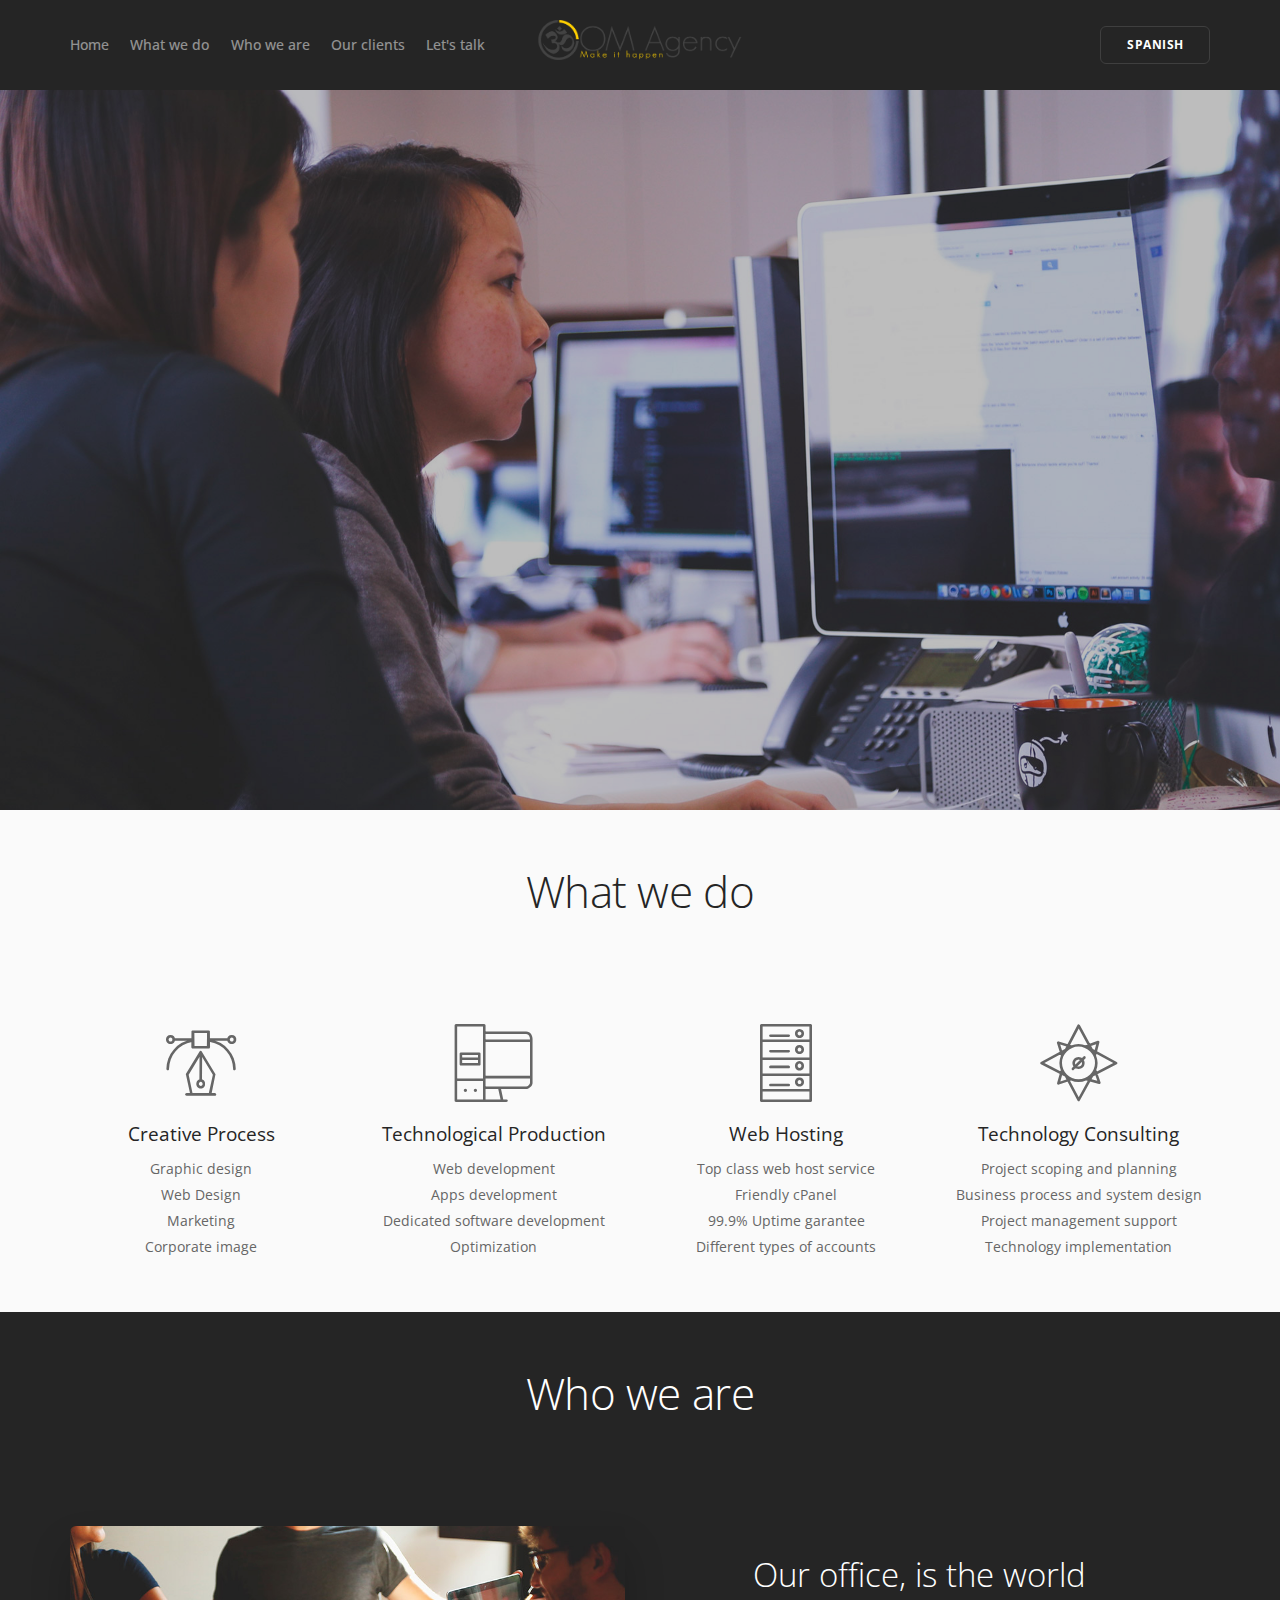
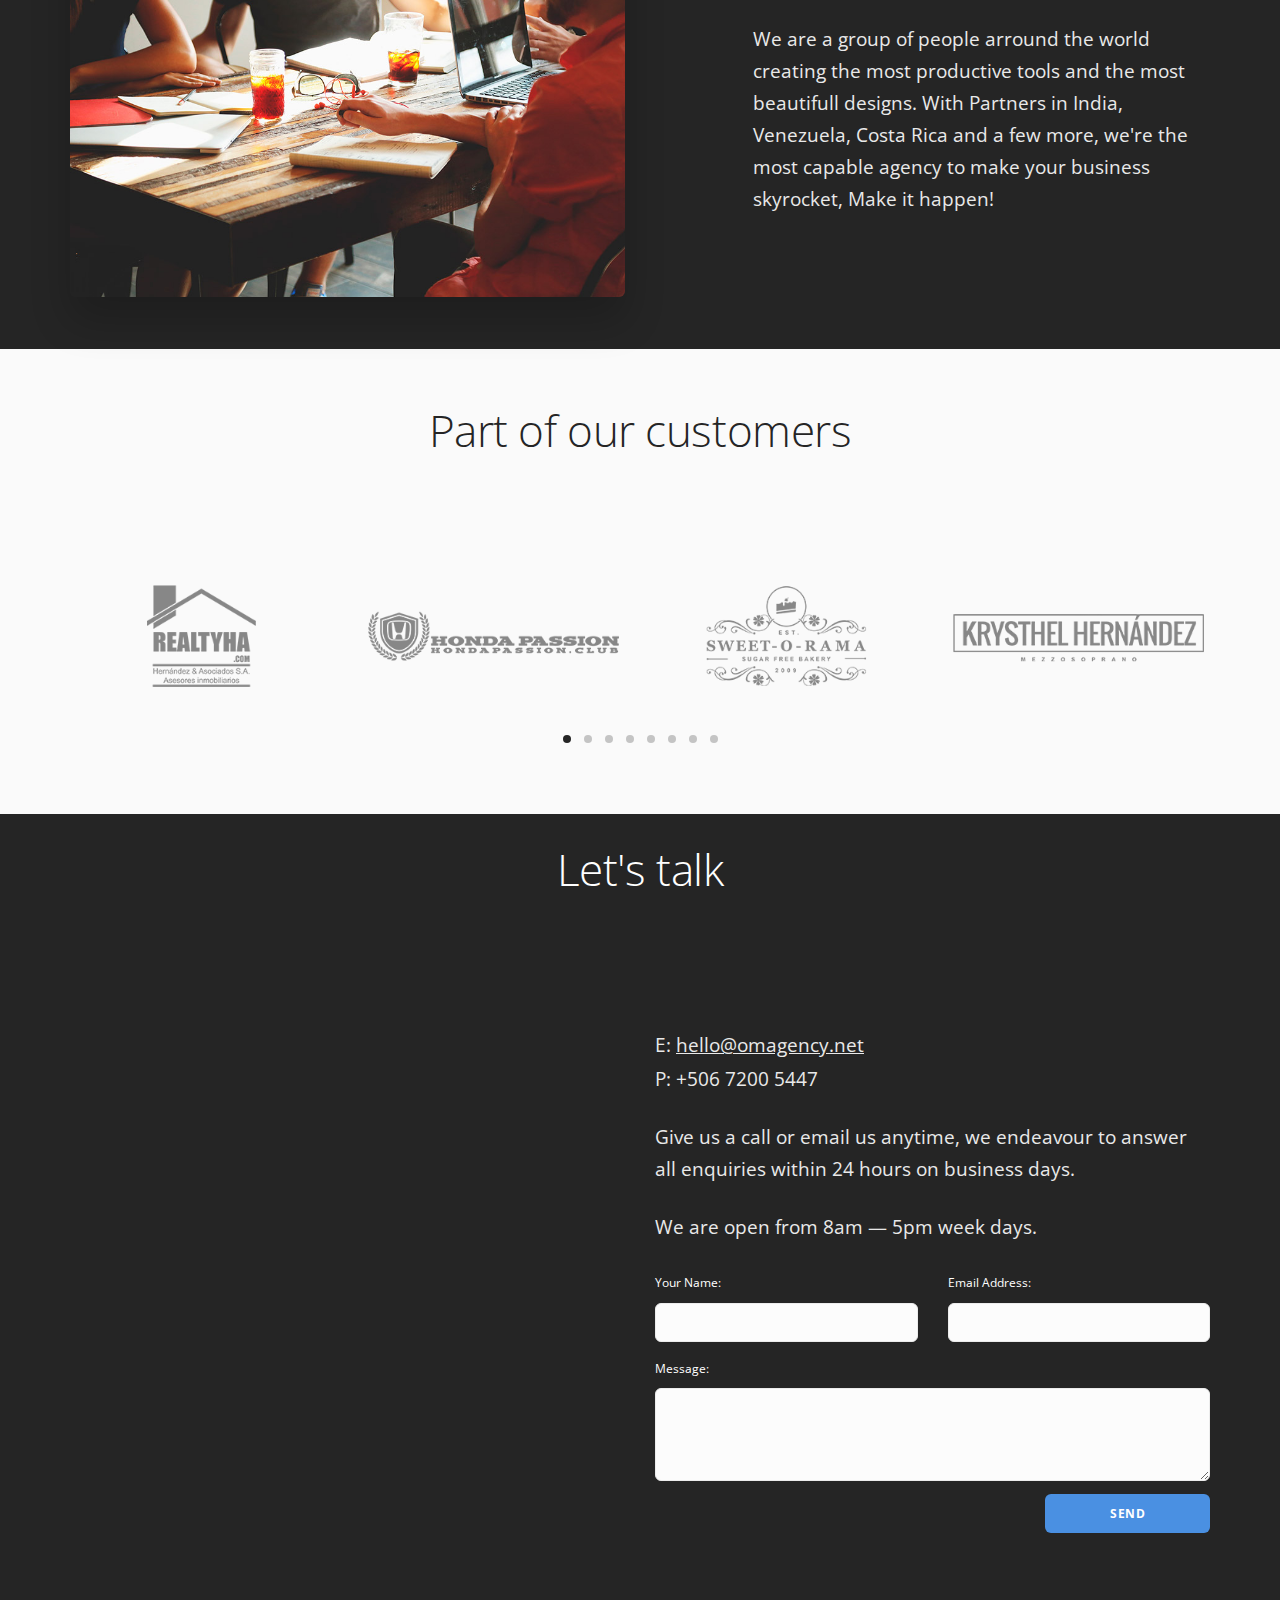
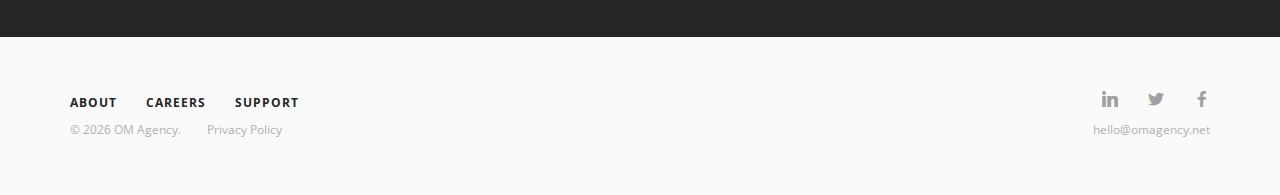
==== commit 9cf6eed4: "Minor changes" ====
--- a/index.html
+++ b/index.html
@@ -34,13 +34,13 @@
       	<meta name="msapplication-config" content="favicon/browserconfig.xml">
     </head>
     <body data-smooth-scroll-offset="77">
-        <div class="nav-container">
-            <div class="via-1495219008200" via="via-1495219008200" vio="01">
+        <div class="nav-container bg--dark">
+            <div>
                 <div class="bar bar--sm visible-xs">
                     <div class="container">
                         <div class="row">
                             <div class="col-xs-3 col-sm-2">
-                                <a href="index.html"> <img class="logo logo-dark" alt="logo" src="img/logo-dark.png"> <img class="logo logo-light" alt="logo" src="img/logo-light.png"> </a>
+                                <a href="index.html"> <img class="logo logo-dark" alt="logo" src="img/OM_Agency_Logo_Letters.png"> <img class="logo logo-light" alt="logo" src="img/OM_Agency_Logo_Letters.png"> </a>
                             </div>
                             <div class="col-xs-9 col-sm-10 text-right">
                                 <a href="#ourwork" class="hamburger-toggle" data-toggle-class="#menu2;hidden-xs hidden-sm"> <i class="icon icon--sm stack-interface stack-menu"></i> </a>
@@ -69,7 +69,7 @@
                             </div>
                             <div class="col-md-5 text-right text-left-xs text-left-sm">
                                 <div class="bar__module">
-                                    <a class="btn btn--sm type--uppercase" href="#ourwork"> <span class="btn__text">Spanish</span> </a>
+                                    <a class="btn btn--sm type--uppercase" href="/es.html"> <span class="btn__text">Spanish</span> </a>
                                 </div>
                             </div>
                         </div>
@@ -81,16 +81,15 @@
             <a id="home" class="in-page-link"></a>
             <section class="cover height-80 imagebg text-right" data-overlay="3">
                 <div class="background-image-holder"> <img alt="Digital Production at its highest level" src="img/digital-production-at-its-highest-level.jpg"> </div>
+                <!--
                 <div class="container pos-vertical-center">
                     <div class="row">
                         <div class="col-sm-12">
                             <h1> Digital production at its highest level</h1>
-                            <a class="btn btn--primary type--uppercase" href="#ourwork"> <span class="btn__text">
-						View The Demos
-					</span> </a>
-                        </div>
-                    </div>
-                </div>
+                        </div>
+                    </div>
+                </div>
+              -->
             </section>
             <a id="whatwedo" class="in-page-link"></a>
             <section class="text-center space--xs bg--secondary">
@@ -109,25 +108,45 @@
                         <div class="col-sm-6 col-md-3">
                             <div class="text-block"> <i class="icon icon-Vector-5 icon--lg"></i>
                                 <h4>Creative Process</h4>
-                                <p> for marketing campaigns </p>
+                                <p>
+                                  Graphic design<br>
+                                  Web Design<br>
+                                  Marketing<br>
+                                  Corporate image
+                                </p>
                             </div>
                         </div>
                         <div class="col-sm-6 col-md-3">
                             <div class="text-block"> <i class="icon icon-Computer-3 icon--lg"></i>
                                 <h4>Technological Production</h4>
-                                <p> from a library over over 1,000 </p>
+                                <p>
+                                  Web development<br>
+                                  Apps development<br>
+                                  Dedicated software development<br>
+                                  Optimization
+                                </p>
                             </div>
                         </div>
                         <div class="col-sm-6 col-md-3">
                             <div class="text-block"> <i class="icon icon-Server icon--lg"></i>
                                 <h4>Web Hosting</h4>
-                                <p> for maximum flexibility </p>
+                                <p>
+                                  Top class web host service<br>
+                                  Friendly cPanel<br>
+                                  99.9% Uptime garantee<br>
+                                  Different types of accounts
+                                </p>
                             </div>
                         </div>
                         <div class="col-sm-6 col-md-3">
                             <div class="text-block"> <i class="icon icon-Compass-Rose icon--lg"></i>
-                                <h4>Technological Advice</h4>
-                                <p> for maximum flexibility </p>
+                                <h4>Technology Consulting</h4>
+                                <p>
+                                  Project scoping and planning<br>
+                                  Business process and system design<br>
+                                  Project management support<br>
+                                  Technology implementation
+                                </p>
                             </div>
                         </div>
                     </div>
@@ -151,7 +170,8 @@
                         <div class="col-sm-6 col-md-5">
                             <div class="switchable__text">
                                 <h2>Our office, is the world</h2>
-                                <p class="lead"> Launching an attractive and scalable website quickly and affordably is important for modern startups — Stack offers massive value without looking 'bargain-bin'. </p> <a href="#ourwork">Learn More »</a> </div>
+                                <p class="lead">We are a group of people arround the world creating the most productive tools and the most beautifull designs. With Partners in India, Venezuela, Costa Rica and a few more, we're the most capable agency to make your business skyrocket, Make it happen!</p>
+                                <!-- <a href="#">Learn More »</a> --> </div>
                         </div>
                     </div>
                 </div>
@@ -254,13 +274,13 @@
                                 <p class="lead"> We are open from 8am — 5pm week days. </p>
                             </div>
                             <div class="row">
-                                <form action="https://formspree.io/hello@omagency.net" class="form-email">
+                                <form action="https://formspree.io/hello@omagency.net" method="POST" class="">
                                     <input type="hidden" name="_next" value="http://omagency.net/#letstalk" />
                                     <input type="hidden" name="_subject" value="New message from OM Agency form" />
-                                    <div class="col-sm-6 col-xs-12"> <label>Your Name:</label> <input type="text" name="Name" class="validate-required"> </div>
-                                    <div class="col-sm-6 col-xs-12"> <label>Email Address:</label> <input type="email" name="Email" class="validate-required validate-email"> </div>
-                                    <div class="col-sm-12 col-xs-12"> <label>Message:</label> <textarea rows="3" name="Message" class="validate-required"></textarea> </div>
-                                    <div class="col-sm-5 col-md-4 col-xs-6"> <button type="submit" class="btn btn--primary type--uppercase">Send Enquiry</button> </div>
+                                    <div class="col-sm-6 col-xs-12"> <label>Your Name:</label> <input type="text" name="Name" class=""> </div>
+                                    <div class="col-sm-6 col-xs-12"> <label>Email Address:</label> <input type="email" name="Email" class=" validate-email"> </div>
+                                    <div class="col-sm-12 col-xs-12"> <label>Message:</label> <textarea rows="3" name="Message" class=""></textarea> </div>
+                                    <div class="col-sm-5 col-md-4 col-xs-6"> <input type="submit" value="Send" class="btn btn--primary type--uppercase"></input> </div>
                                 </form>
                             </div>
                         </div>
@@ -272,9 +292,9 @@
                     <div class="row">
                         <div class="col-sm-7">
                             <ul class="list-inline">
-                                <li> <a href="#whoweare" class="inner-link" target="_self"><span class="h6 type--uppercase medium-editor-element" spellcheck="true" data-medium-editor-element="true" role="textbox" aria-multiline="true" data-medium-editor-editor-index="75" medium-editor-index="082391a5-75e1-c241-b3bd-a987d5c9becb" data-placeholder="Type your text">About</span></a> </li>
-                                <li> <a href="#"><span class="h6 type--uppercase medium-editor-element" spellcheck="true" data-medium-editor-element="true" role="textbox" aria-multiline="true" data-medium-editor-editor-index="75" medium-editor-index="06a11423-56d0-9f92-8ddc-9419bf3b20df" data-placeholder="Type your text">Careers</span></a> </li>
-                                <li class="medium-editor-active-mrv"> <a href="http://support.omagency.net" target="_self"><span class="h6 type--uppercase medium-editor-element" spellcheck="true" data-medium-editor-element="true" role="textbox" aria-multiline="true" data-medium-editor-editor-index="75" medium-editor-index="7d0450e8-6a28-0e7a-660b-c5651b98edc4" data-placeholder="Type your text">Support</span></a> </li>
+                                <li> <a href="#whoweare" class="inner-link" target="_self"><span class="h6 type--uppercase medium-editor-element">About</span></a> </li>
+                                <li> <a href="#"><span class="h6 type--uppercase medium-editor-element">Careers</span></a> </li>
+                                <li class="medium-editor-active-mrv"> <a href="http://support.omagency.net" target="_self"><span class="h6 type--uppercase medium-editor-element">Support</span></a> </li>
                             </ul>
                         </div>
                         <div class="col-sm-5 text-right text-center-xs">
@@ -287,7 +307,7 @@
                     </div>
                     <div class="row">
                         <div class="col-sm-7"> <span class="type--fine-print">© <span class="update-year">2017</span> OM Agency.</span> <a class="type--fine-print" href="#">Privacy Policy</a> </div>
-                        <div class="col-sm-5 text-right text-center-xs"> <a class="type--fine-print" href="#">hello@omagency.net</a> </div>
+                        <div class="col-sm-5 text-right text-center-xs"> <a class="type--fine-print" href="mailto:hello@omagency.net">hello@omagency.net</a> </div>
                     </div>
                 </div>
             </footer>
--- a/css/theme.css
+++ b/css/theme.css
@@ -4578,7 +4578,7 @@
 }
 /*! -- Stack Bars -- */
 .bar .logo {
-  max-height: 46px;
+  max-height: 2.875em;
   max-width: none;
 }
 .menu-horizontal > li > a,
